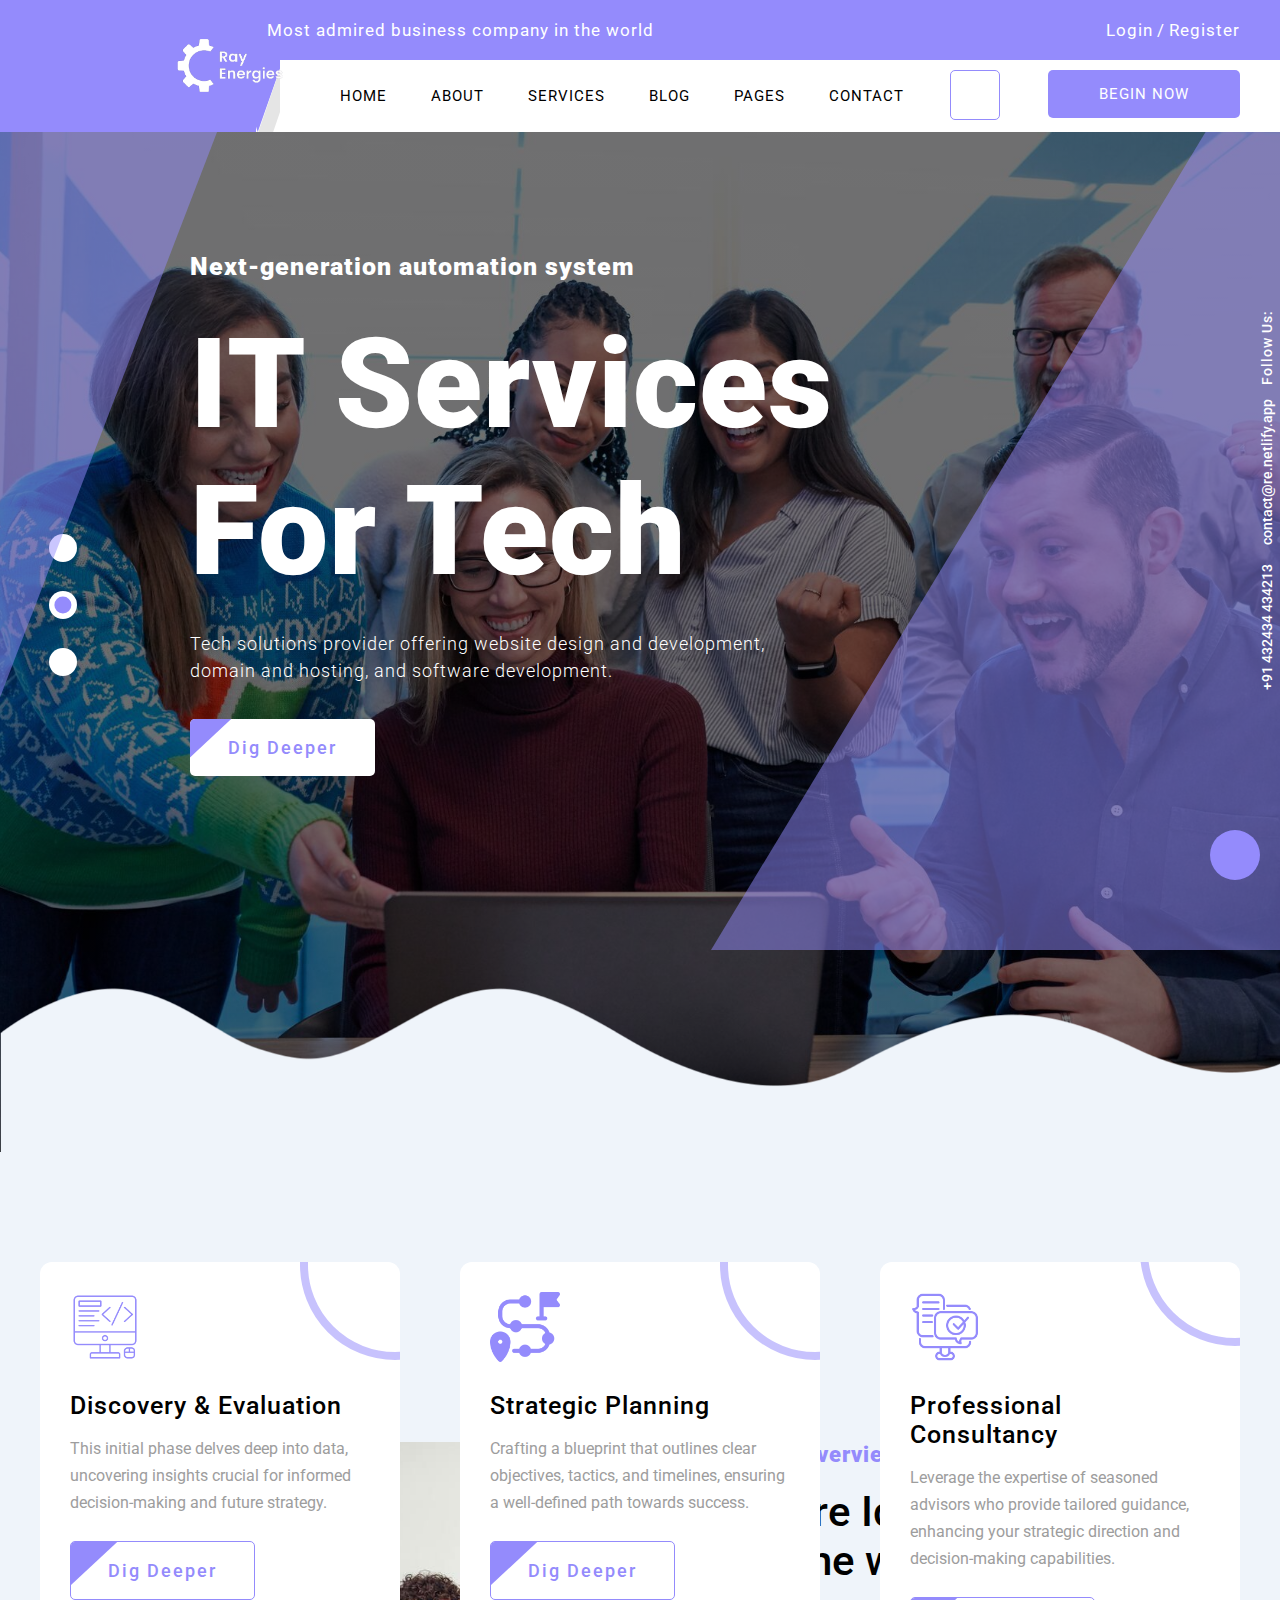
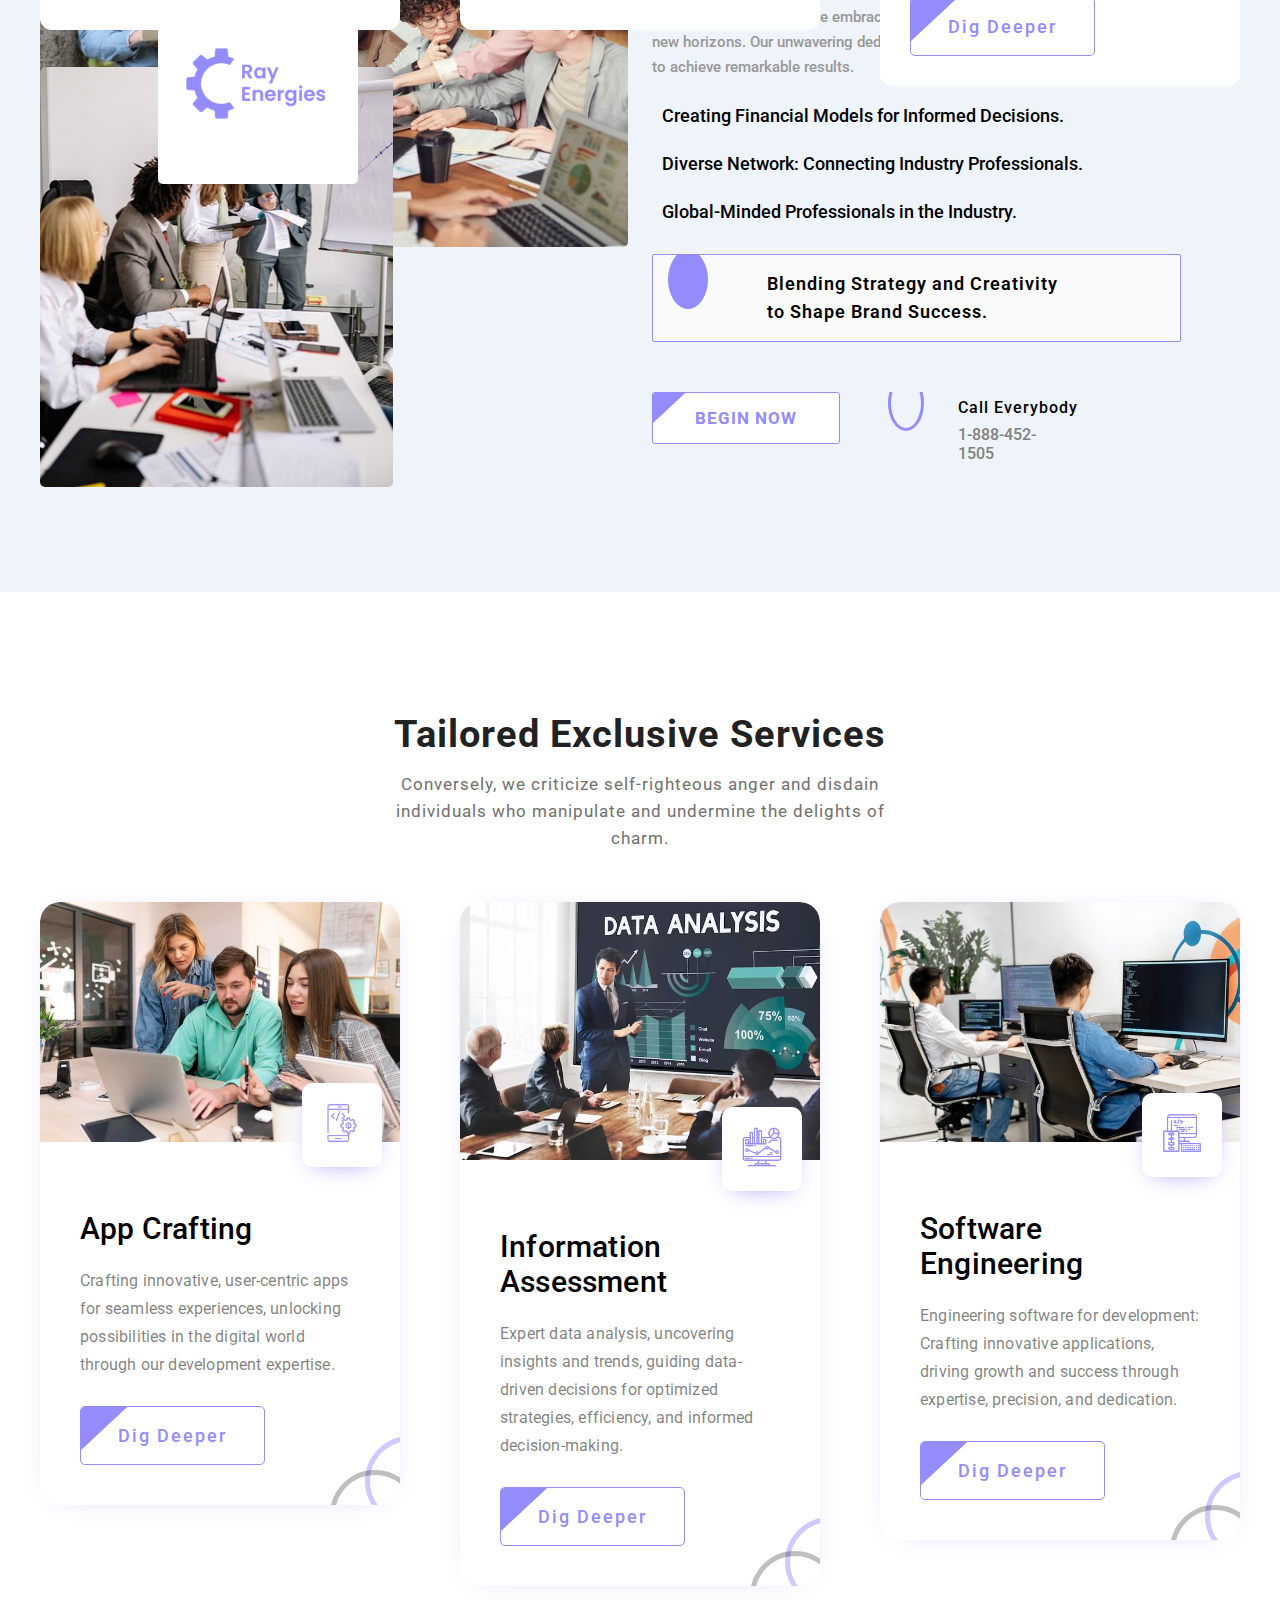
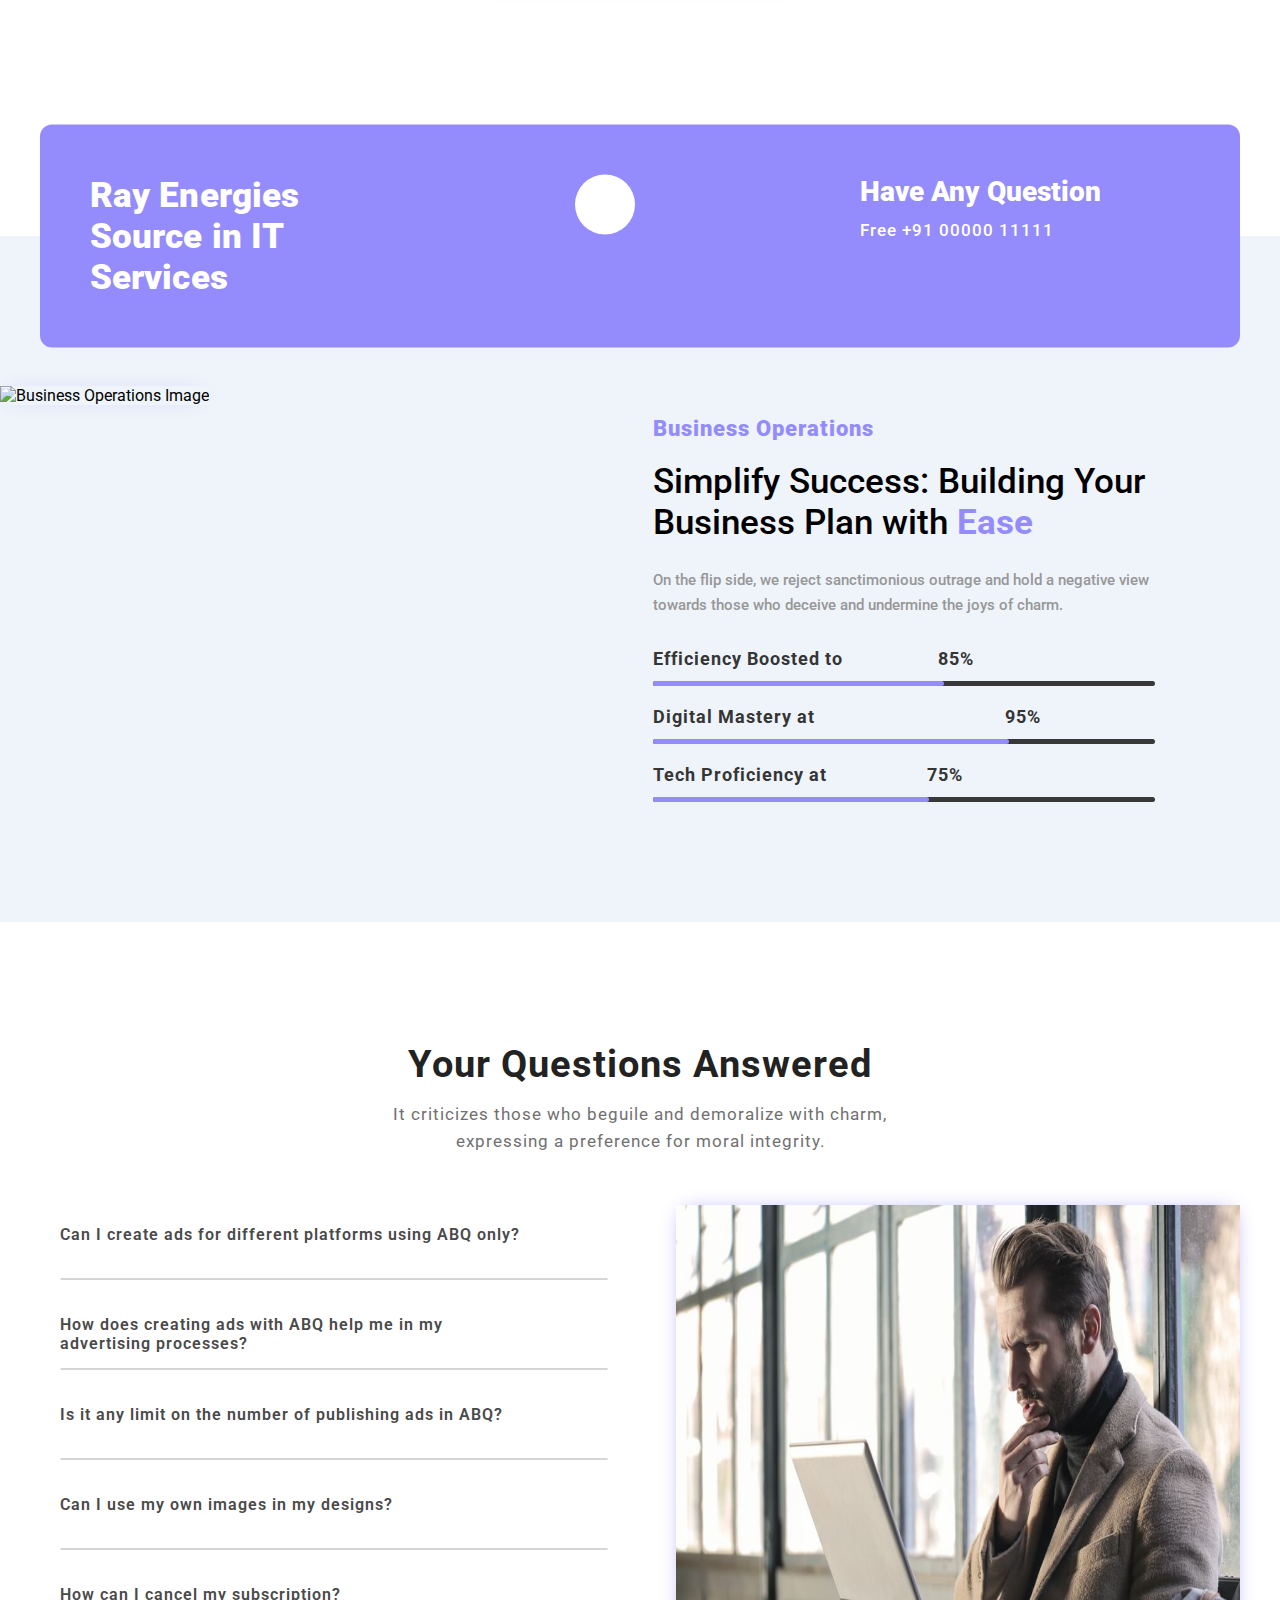
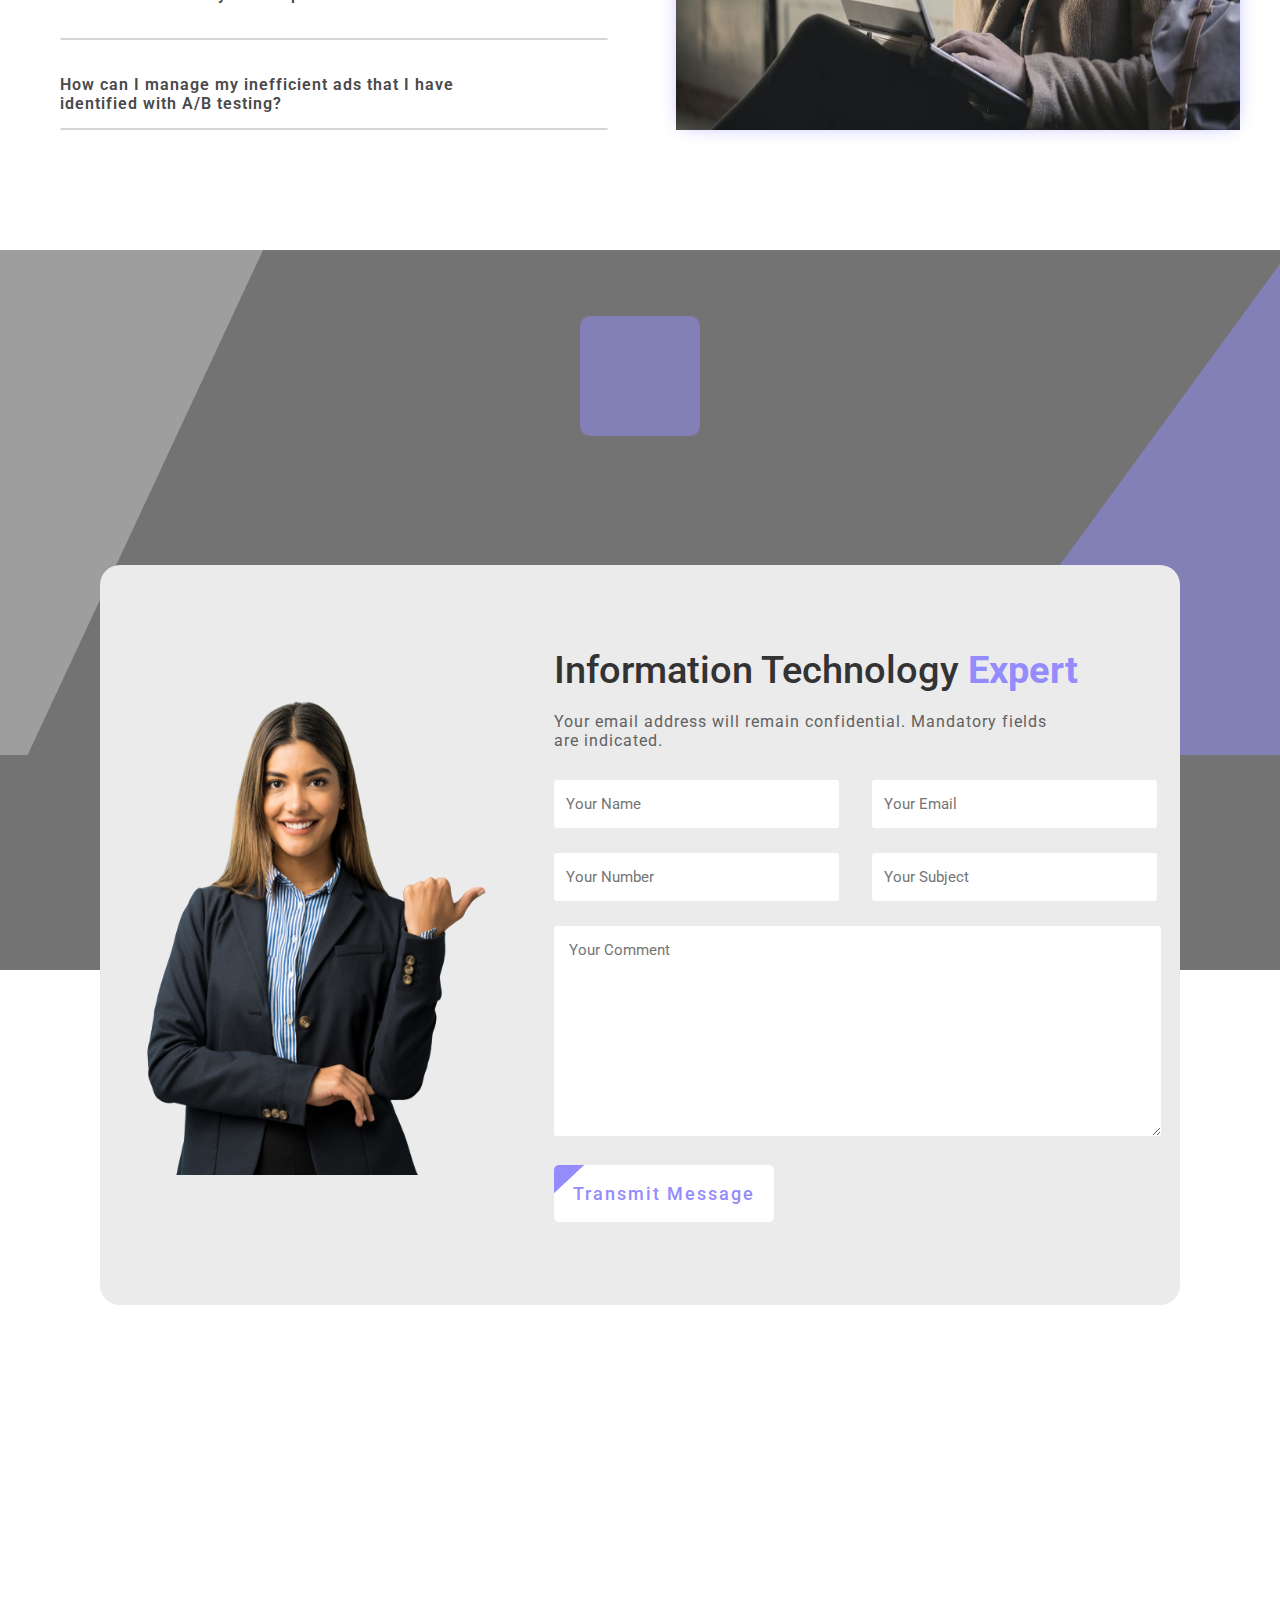
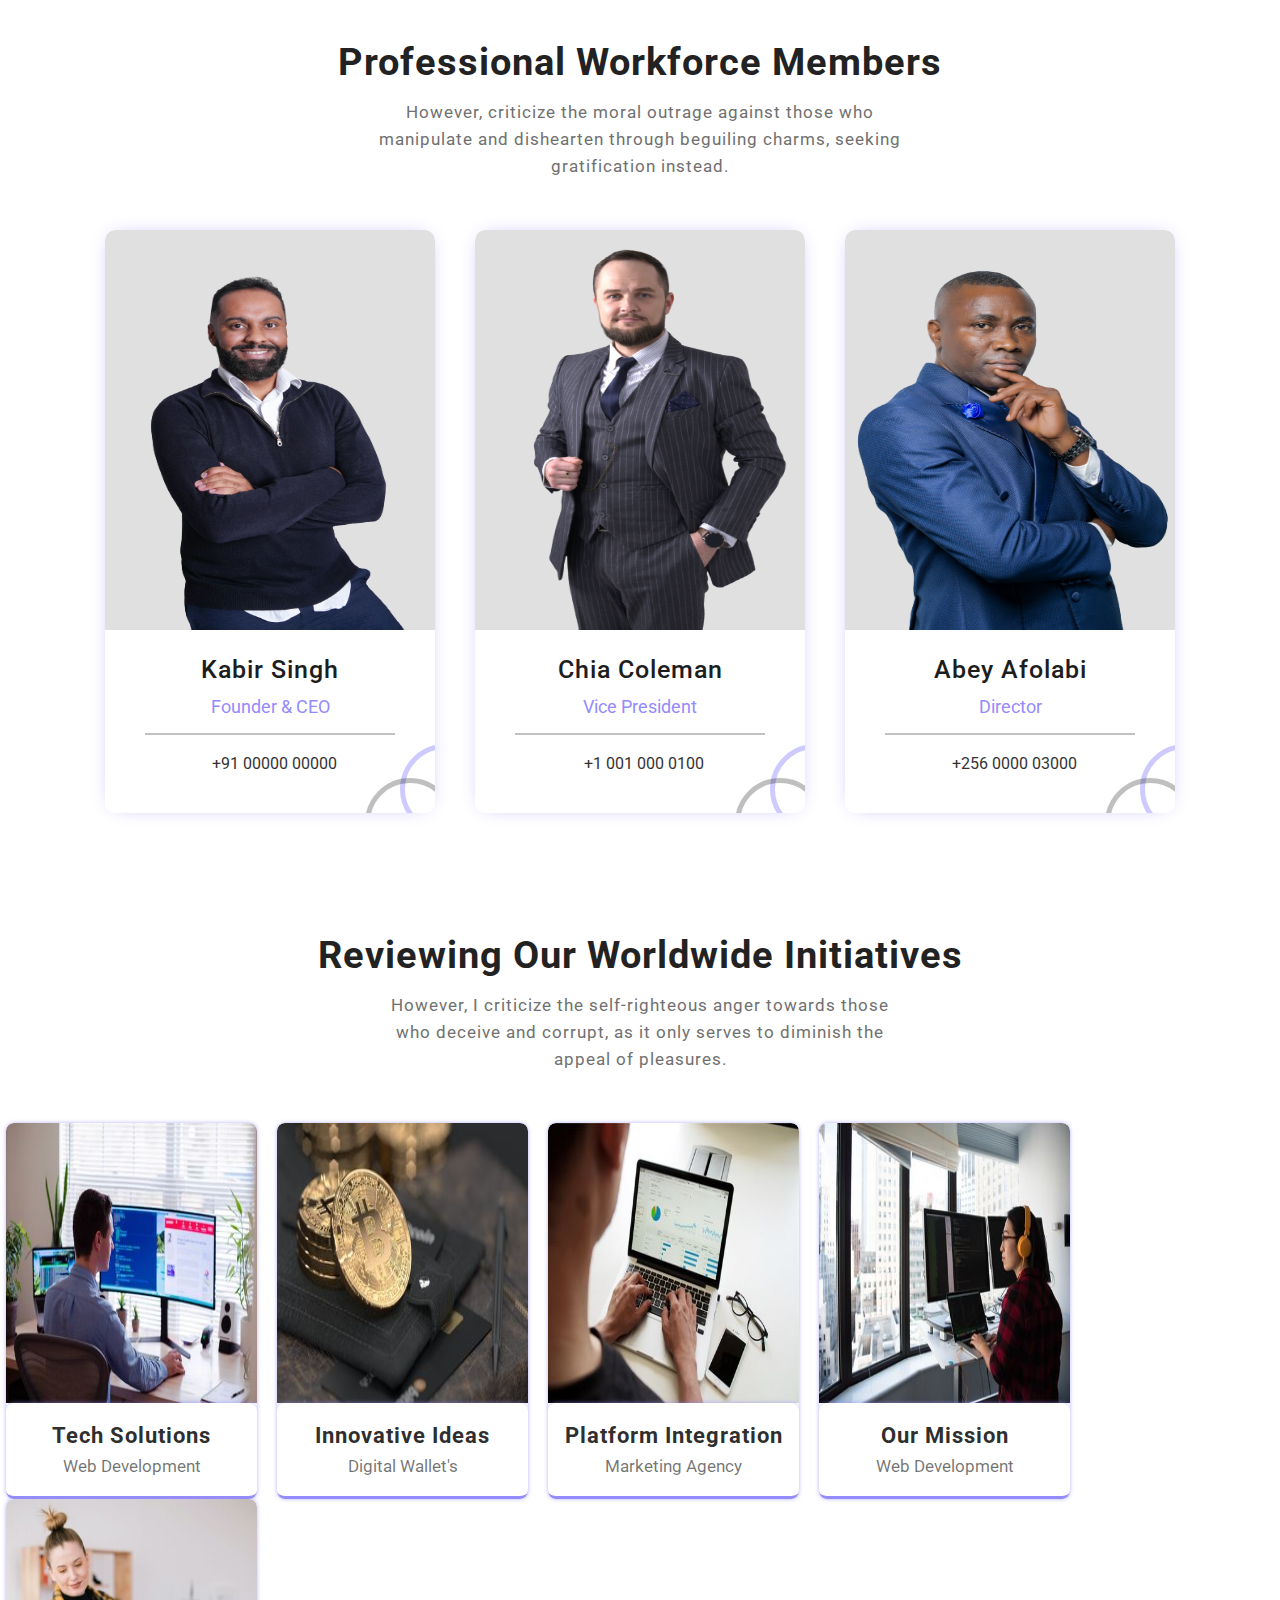
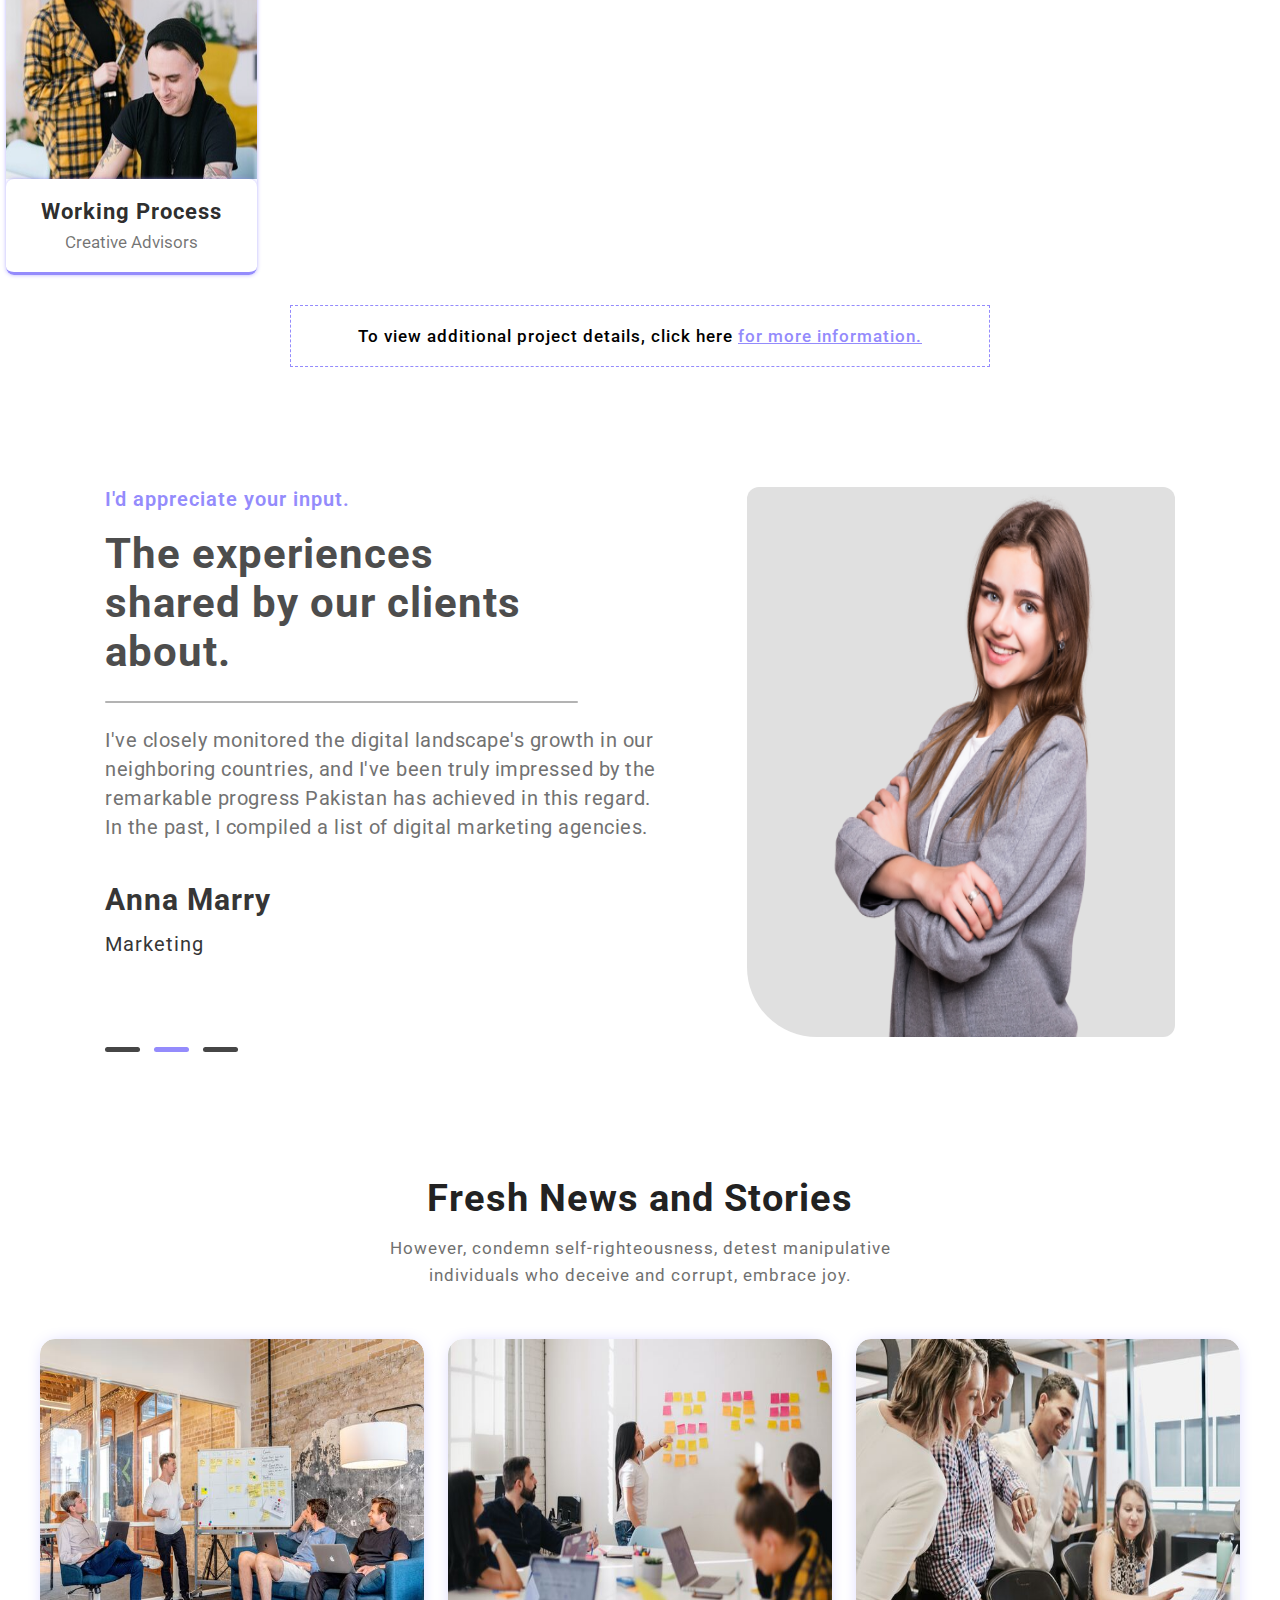
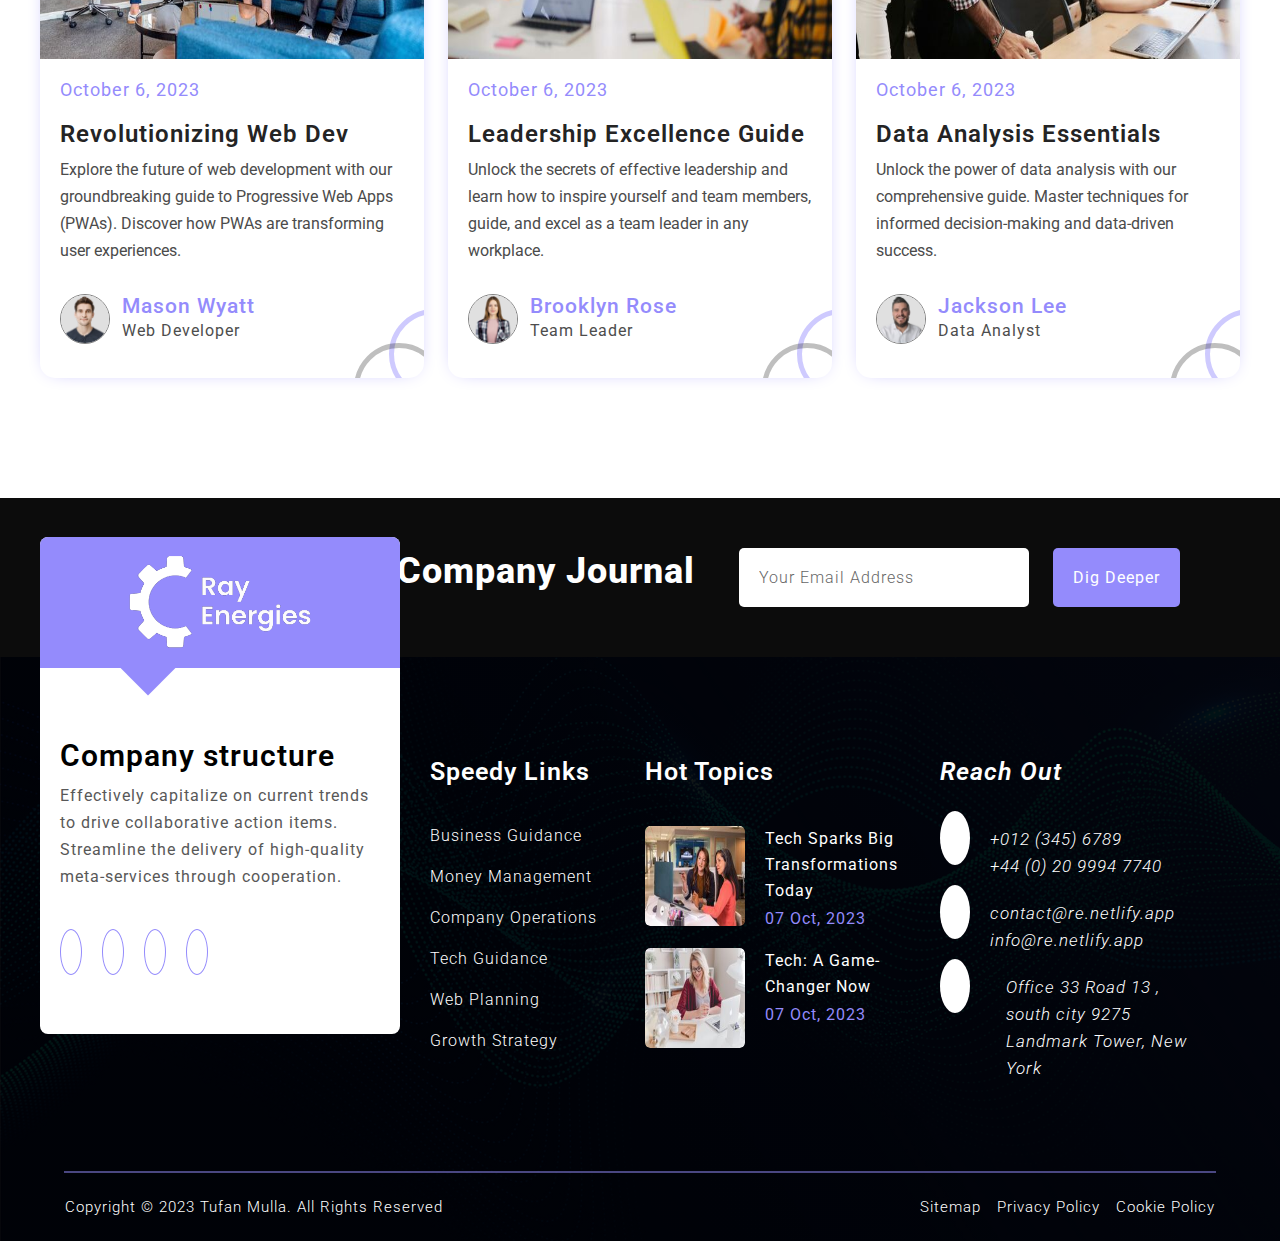
==== index.html @ 677760af "completed responsive design of min992px to maxwidth1250px section four but need some modify" ====
<!DOCTYPE html>
<html lang="en">
  <head>
    <meta chartset="UTF-8" />
    <meta name="viewport" content="width=device-width, initial-scale=1.0" />

    <link
      rel="apple-touch-icon"
      sizes="180x180"
      href="./favicon_io/apple-touch-icon.png"
    />
    <link
      rel="icon"
      type="image/png"
      sizes="32x32"
      href="./favicon_io/favicon-32x32.png"
    />
    <link
      rel="icon"
      type="image/png"
      sizes="16x16"
      href="./favicon_io/favicon-16x16.png"
    />
    <link
      rel="shortct icon"
      type="image/x-icon"
      href="./favicon_io/favicon.ico"
    />
    <link rel="manifest" href="./favicon_io/site.webmanifest" />

    <link rel="stylesheet" href="./css/styles.css" />
    <link rel="stylesheet" href="./css/r_992pxTo1250px.css" />
    <link rel="stylesheet" href="./css/min769pxToMax991px.css" />
    <link rel="stylesheet" href="./css/min600pxToMax768px.css" />
    <link rel="stylesheet" href="./css/r_max_599px.css" />
    <title>Ray Energies: Most admired business company in the world</title>
  </head>
  <body>
    <!-- =============================================================================== -->
    <!-- Header starts here -->
    <header id="header">
      <div class="loginRegisterMainContainer">
        <div class="container">
          <div class="headerBarText">
            <article>
              <span>Most admired business company in the world</span>
            </article>
          </div>
          <div class="loginRegisterDivison">
            <i class="fa-solid fa-right-to-bracket"></i>
            <div class="loginRegister">
              <a href="./html/loginRegisterForm.html" id="login">Login</a>
              <span>/</span>
              <a href="./html/loginRegisterForm.html" id="register">Register</a>
            </div>
          </div>
        </div>
      </div>
      <div class="navContainer">
        <div class="container">
          <div class="navLeftContent">
            <div class="logo">
              <img
                src="./images/logoImg/rayEnergiesLogo.png"
                alt="Ray Energies Logo"
              />
            </div>
            <div class="styelOfnavLeftContent">
              <div class="styleOfNavshadow"></div>
            </div>
          </div>
          <div class="navRightContent">
            <nav>
              <ul>
                <li>
                  <a href="#">Home</a>
                  <ul class="moreHome">
                    <li><a href="#">Home 1</a></li>
                    <li><a href="#">Home 2</a></li>
                    <li><a href="#">Home 3</a></li>
                  </ul>
                </li>
                <li><a href="#about">About</a></li>
                <li><a href="#services">Services</a></li>
                <li><a href="#blog">Blog</a></li>
                <li>
                  <a href="#pages">Pages</a>
                  <ul class="morePages">
                    <li><a href="#">Service Details</a></li>
                    <li><a href="#">Blog Details</a></li>
                    <li><a href="#">Team</a></li>
                    <li><a href="#">Team Details</a></li>
                    <li><a href="#">Portfolio</a></li>
                    <li><a href="#">Porfolio Details</a></li>
                    <li><a href="#">Faqs</a></li>
                    <li><a href="#">Price</a></li>
                  </ul>
                </li>
                <li><a href="#contact">Contact</a></li>
              </ul>
            </nav>
            <div class="searchDivision">
              <div class="search">
                <i class="fa-solid fa-magnifying-glass"></i>
              </div>
              <div class="searchField">
                <input type="search" placeholder="Search Here" />
              </div>
            </div>
            <div class="getStartedButton">
              <button>Begin Now</button>
            </div>
            <div class="mobileMenu">
              <i class="fa-solid fa-bars"></i>
              <i class="fa-solid fa-xmark"></i>
              <div class="mobileMenuNav">
                <ul>
                  <li>
                    <a href="#">Home</a>
                    <ul class="moreHomeMobileNav">
                      <li><a href="#">Home 1</a></li>
                      <li><a href="#">Home 2</a></li>
                      <li><a href="#">Home 3</a></li>
                    </ul>
                  </li>
                  <li><a href="#about">About</a></li>
                  <li><a href="#services">Services</a></li>
                  <li><a href="#blog">Blog</a></li>
                  <li>
                    <a href="#">Page</a>
                    <ul class="morePagesMobileNav">
                      <li><a href="#">Service Details</a></li>
                      <li><a href="#">Blog Details</a></li>
                      <li><a href="#">Team</a></li>
                      <li><a href="#">Team Details</a></li>
                      <li><a href="#">Portfolio</a></li>
                      <li><a href="#">Porfolio Details</a></li>
                      <li><a href="#">Faqs</a></li>
                      <li><a href="#">Price</a></li>
                    </ul>
                  </li>
                  <li><a href="#contact">Contact</a></li>
                </ul>
              </div>
            </div>
          </div>
        </div>
      </div>
    </header>
    <!-- Header ends -->
    <!-- =============================================================================== -->

    <!-- =============================================================================== -->
    <!-- main are starts here -->
    <!-- section one starts here -->
    <section class="sectionOne">
      <div class="container">
        <div class="sectionOneContentContainer">
          <article>
            <b>Next-generation automation system</b>
            <h1>
              IT Services <br />
              For Tech
            </h1>
            <p>
              Tech solutions provider offering website design and development,
              domain and hosting, and software development.
            </p>
          </article>
          <div class="readMoreButton">
            <button>Dig Deeper</button>
          </div>
        </div>
      </div>

      <!-- left sidebar slider pointer starts here -->
      <div class="sliderPointer">
        <div class="pointOne"></div>
        <div class="pointOne"></div>
        <div class="pointOne"></div>
      </div>
      <!-- left sidebar slider pointer ends -->

      <!-- sidbar contact info are starts -->
      <div class="sidbarContactInfo">
        <div class="mobile">
          <i class="fa-solid fa-phone"></i>
          <a href="tel:+91 432434 434213">+91 432434 434213</a>
        </div>
        <div class="email">
          <i class="fa-solid fa-envelope"></i>
          <a href="mailto:contact@re.netlify.app">contact@re.netlify.app</a>
        </div>
        <div class="social">
          <span>Follow Us:</span>
          <a href="#"> <i class="fa-brands fa-facebook"></i></a>
          <a href="#"> <i class="fa-brands fa-linkedin"></i> </a>
          <a href="#"> <i class="fa-brands fa-x-twitter"></i> </a>
          <a href="#"> <i class="fa-brands fa-instagram"></i> </a>
        </div>
      </div>
      <!-- sidbar contact info ends -->

      <!-- shape -->
      <div class="leftShape"></div>
      <div class="rightShape"></div>
      <!-- shape -->
      <!-- curve overlay -->
      <div class="curveOverlay">
        <img
          src="./images/sectionOne/curveOverlay.png"
          alt="Curve Overlay for good looking"
        />
      </div>
      <!-- curve overlay -->
    </section>
    <!-- section one ends here -->
    <!-- ================================================================================= -->

    <!-- ================================================================================= -->
    <!-- section two are starts here -->
    <section class="sectionTwo">
      <div class="container">
        <div class="sectionTwoBoxContainer">
          <div class="sectionTwoBox">
            <div class="sectionTwoBoxImg">
              <img
                src="./images/sectionTwo/programmming.png"
                alt="Discovery & Evaluation Image"
              />
            </div>
            <div class="secitonTwoBoxContent">
              <article>
                <h2>Discovery & Evaluation</h2>
                <p>
                  This initial phase delves deep into data, uncovering insights
                  crucial for informed decision-making and future strategy.
                </p>
              </article>
            </div>
            <div class="sectionTwoBoxButton">
              <button>Dig Deeper</button>
            </div>
            <div class="ringShape"></div>
          </div>
          <div class="sectionTwoBox">
            <div class="sectionTwoBoxImg">
              <img
                src="./images/sectionTwo/business-plan.png"
                alt="Strategic Planning Image"
              />
            </div>
            <div class="secitonTwoBoxContent">
              <article>
                <h2>Strategic Planning</h2>
                <p>
                  Crafting a blueprint that outlines clear objectives, tactics,
                  and timelines, ensuring a well-defined path towards success.
                </p>
              </article>
            </div>
            <div class="sectionTwoBoxButton">
              <button>Dig Deeper</button>
            </div>
            <div class="ringShape"></div>
          </div>
          <div class="sectionTwoBox">
            <div class="sectionTwoBoxImg">
              <img
                src="./images/sectionTwo/consultation.png"
                alt="Professional Consultancy Image"
              />
            </div>
            <div class="secitonTwoBoxContent">
              <article>
                <h2>Professional Consultancy</h2>
                <p>
                  Leverage the expertise of seasoned advisors who provide
                  tailored guidance, enhancing your strategic direction and
                  decision-making capabilities.
                </p>
              </article>
            </div>
            <div class="sectionTwoBoxButton">
              <button>Dig Deeper</button>
            </div>
            <div class="ringShape"></div>
          </div>
        </div>
      </div>
    </section>
    <!-- section two are ends here -->
    <!-- ================================================================================= -->

    <!-- ================================================================================= -->
    <!-- section Three starts  -->
    <section id="about" class="sectionThree">
      <div class="container">
        <div class="section3LeftContent">
          <div class="section3LeftContentContainer">
            <div class="twoImage">
              <img
                src="./images/sectionThree/sectionThreeImg1.png"
                alt="About The Company left content Image 1"
              />
              <img
                src="./images/sectionThree/sectionThreeImg2.png"
                alt="About Company The left content Image 2"
              />
            </div>
            <div class="one1Image">
              <img
                src="./images/sectionThree/sectionThreeImg3.png"
                alt="About Company The left content Image 3"
              />
            </div>
            <div class="one2Image">
              <img
                src="./images/sectionThree/sectionThreeImg4.png"
                alt="About Company The left content Image 4"
              />
            </div>
          </div>
        </div>
        <div class="section3RightContent">
          <div class="section3RightContentContainer">
            <article>
              <h2>Our Company Overview</h2>
              <p class="sectionThreeP1">
                We Ensure Ideas Reach the Finish Line with <b>Precision</b>
              </p>
              <p class="sectionThreeP2">
                Striving for excellence, we embrace innovation and precision to
                unlock new horizons. Our unwavering dedication to quality and
                creativity drives us to achieve remarkable results.
              </p>
            </article>
            <ul>
              <li>
                <i class="fa-regular fa-square-check"></i>
                <strong>
                  Creating Financial Models for Informed Decisions.
                </strong>
              </li>
              <li>
                <i class="fa-regular fa-square-check"></i>
                <strong>
                  Diverse Network: Connecting Industry Professionals.
                </strong>
              </li>
              <li>
                <i class="fa-regular fa-square-check"></i>
                <strong> Global-Minded Professionals in the Industry. </strong>
              </li>
            </ul>
            <div class="knowledgeBox">
              <div class="knowledgeBoxLeftContent">
                <i class="fa-regular fa-lightbulb"></i>
              </div>
              <div class="knowledgeBoxRightContent">
                <b>Blending Strategy and Creativity to Shape Brand Success. </b>
              </div>
            </div>
            <div class="getButtonAndCallButton">
              <div class="getStartedButton2">
                <button>Begin Now</button>
              </div>
              <div class="callButtonDivision">
                <div class="callButton">
                  <i class="fa-solid fa-phone"></i>
                </div>
                <div class="callButtonDetails">
                  <span> Call Everybody </span>
                  <a href="tel:1-888-452-1505">1-888-452-1505 </a>
                </div>
              </div>
            </div>
          </div>
        </div>
      </div>
    </section>
    <!-- section Three ends-->
    <!-- ================================================================================= -->

    <!-- ================================================================================= -->
    <!-- section Four are Starts here -->
    <section id="services" class="sectionFour">
      <div class="container">
        <div class="titleDiv">
          <article>
            <h2>Tailored Exclusive Services</h2>
            <p>
              Conversely, we criticize self-righteous anger and disdain
              individuals who manipulate and undermine the delights of charm.
            </p>
          </article>
        </div>
        <div class="serivceBoxContainer">
          <div class="serivceBox">
            <div class="imgBox">
              <img
                src="./images/sectionFour/sectionFourBoxImg1.png"
                alt="App Development Group Image"
              />
            </div>
            <div class="logoOfServiceBox">
              <img
                src="./images/sectionFour/logoOfServiceBox/appDevelopment.png"
                alt="App Development Image"
              />
            </div>
            <article>
              <h2>App Crafting</h2>
              <p>
                Crafting innovative, user-centric apps for seamless experiences,
                unlocking possibilities in the digital world through our
                development expertise.
              </p>
              <div class="sectionFourBoxButton">
                <button>Dig Deeper</button>
              </div>
            </article>
          </div>
          <div class="serivceBox">
            <div class="imgBox">
              <img
                src="./images/sectionFour/sectionFourBoxImg2.png"
                alt="Data Analysis Group Image"
              />
            </div>
            <div class="logoOfServiceBox">
              <img
                src="./images/sectionFour/logoOfServiceBox/dataAnalysis.png"
                alt="Data Analysis Image"
              />
            </div>
            <article>
              <h2>Information Assessment</h2>
              <p>
                Expert data analysis, uncovering insights and trends, guiding
                data-driven decisions for optimized strategies, efficiency, and
                informed decision-making.
              </p>
              <div class="sectionFourBoxButton">
                <button>Dig Deeper</button>
              </div>
            </article>
          </div>
          <div class="serivceBox">
            <div class="imgBox">
              <img
                src="./images/sectionFour/sectionFourBoxImg3.png"
                alt="Software Development Group Image"
              />
            </div>
            <div class="logoOfServiceBox">
              <img
                src="./images/sectionFour/logoOfServiceBox/softwareDevelopment.png"
                alt="Software Development Image"
              />
            </div>
            <article>
              <h2>Software Engineering</h2>
              <p>
                Engineering software for development: Crafting innovative
                applications, driving growth and success through expertise,
                precision, and dedication.
              </p>
              <div class="sectionFourBoxButton">
                <button>Dig Deeper</button>
              </div>
            </article>
          </div>
        </div>
      </div>
    </section>
    <!-- section Four ends -->
    <!-- ================================================================================= -->

    <!-- ================================================================================= -->
    <!-- section Five are starts  -->
    <section class="sectionFive">
      <div class="sectionFiveLeftContent">
        <div class="sectionFiveLeftContentImage">
          <img
            src="./images/sectionFive/sectionFiveBoxImg1.png"
            alt="Business Operations Image"
          />
        </div>
      </div>
      <div class="sectionFiveRightContent">
        <div class="sectionFiveRightContentContainer">
          <article>
            <h2>Business Operations</h2>
            <p class="sectionFiveP1">
              Simplify Success: Building Your Business Plan with <b>Ease</b>
            </p>
            <p class="sectionFiveP2">
              On the flip side, we reject sanctimonious outrage and hold a
              negative view towards those who deceive and undermine the joys of
              charm.
            </p>
          </article>
          <div class="progressContaienr">
            <div class="progressContent1">
              <span id="mastery">Efficiency Boosted to</span>
              <span id="percentage">85%</span>
            </div>
            <div class="progress1"></div>
            <div class="progressContent2">
              <span id="mastery">Digital Mastery at</span>
              <span id="percentage">95%</span>
            </div>
            <div class="progress2"></div>
            <div class="progressContent3">
              <span id="mastery">Tech Proficiency at</span>
              <span id="percentage">75%</span>
            </div>
            <div class="progress3"></div>
          </div>
        </div>
      </div>
      <!-- question Box starts here -->
      <div class="questionBox">
        <div class="container">
          <div class="questionBoxContaiainer">
            <div class="questionBoxContent1">
              <h2>Ray Energies Source in IT Services</h2>
            </div>
            <div class="questionBoxContent2">
              <i class="fa-regular fa-comments"></i>
            </div>
            <div class="questionBoxContent3">
              <b>Have Any Question</b>
              <span>Free +91 00000 11111</span>
            </div>
          </div>
        </div>
      </div>
      <!-- question Box ends -->
    </section>
    <!-- section Five ends -->
    <!-- ================================================================================= -->

    <!-- ================================================================================= -->
    <!-- section six are starts here -->
    <section class="sectionSix">
      <div class="container">
        <div class="titleDiv">
          <article>
            <h2>Your Questions Answered</h2>
            <p>
              It criticizes those who beguile and demoralize with charm,
              expressing a preference for moral integrity.
            </p>
          </article>
        </div>
        <div class="sectionSixMainContent">
          <div class="sectionSixLeftContent">
            <div class="frequentlyAskedQuestion">
              <ul>
                <li>
                  <span
                    >Can I create ads for different platforms using ABQ
                    only?</span
                  >
                  <i class="fa-solid fa-circle-plus"></i>
                  <i class="fa-solid fa-circle-minus"></i>
                  <p>
                    No, you cannot create ads for different platforms using
                    "ABQ" alone. To create ads, you typically need
                    platform-specific tools and formats tailored to each
                    platform's requirements and audience.
                  </p>
                </li>
                <li>
                  <span>
                    How does creating ads with ABQ help me in my advertising
                    processes?</span
                  >
                  <i class="fa-solid fa-circle-plus"></i>
                  <i class="fa-solid fa-circle-minus"></i>
                  <p>
                    Creating ads with ABQ (Adaptive Behavioral Quantification)
                    can enhance your advertising processes by optimizing ad
                    content and targeting through AI-driven insights, increasing
                    ad performance and ROI.
                  </p>
                </li>
                <li>
                  <span
                    >Is it any limit on the number of publishing ads in
                    ABQ?</span
                  >
                  <i class="fa-solid fa-circle-plus"></i>
                  <i class="fa-solid fa-circle-minus"></i>
                  <p>
                    There may be limitations on the number of ads you can
                    publish in ABQ depending on your subscription or licensing
                    terms. It's essential to check the specific terms and
                    conditions of your ABQ usage for any restrictions.
                  </p>
                </li>
                <li>
                  <span>Can I use my own images in my designs?</span
                  ><i class="fa-solid fa-circle-plus"></i>
                  <i class="fa-solid fa-circle-minus"></i>
                  <p>
                    Yes, you can typically use your own images in your designs
                    when using ABQ, as long as the platform or tool supports
                    image uploads and complies with copyright and usage rights.
                    Always ensure you have the necessary permissions for any
                    images you use.
                  </p>
                </li>
                <li>
                  <span>How can I cancel my subscription?</span>
                  <i class="fa-solid fa-circle-plus"></i>
                  <i class="fa-solid fa-circle-minus"></i>
                  <p>
                    To cancel your subscription, you should follow the
                    cancellation process provided by the service or platform
                    through which you subscribed to ABQ. This process may vary
                    depending on the provider, but typically involves logging
                    into your account, navigating to the subscription settings,
                    and selecting the option to cancel or unsubscribe. Be sure
                    to review the cancellation terms and any applicable refund
                    policies before proceeding.
                  </p>
                </li>
                <li>
                  <span
                    >How can I manage my inefficient ads that I have identified
                    with A/B testing?</span
                  >
                  <i class="fa-solid fa-circle-plus"></i>
                  <i class="fa-solid fa-circle-minus"></i>
                  <div class="abTestingSteps">
                    <p>
                      To manage inefficient ads identified through A/B testing,
                      follow these steps:
                    </p>
                    <p>
                      <span>1. </span> <b>Analyze Data: </b> Review the A/B test
                      results to identify which ads are underperforming in terms
                      of your chosen metrics (e.g., click-through rate,
                      conversion rate, ROI).
                    </p>
                    <p>
                      <span>2. </span><b>Pause or Stop: </b> Temporarily pause
                      or stop the inefficient ads within your advertising
                      platform. This prevents them from being displayed to the
                      audience while you make improvements.
                    </p>
                    <p>
                      <span>3. </span> <b>Identify Issues: </b>
                      Identify the specific issues contributing to the ad's
                      inefficiency. Is it the ad copy, visuals, targeting, or
                      landing page?
                    </p>
                    <p>
                      <span>4. </span> <b>Adjust Elements:</b> Make targeted
                      changes to the problematic elements. This could involve
                      rewriting the ad copy, improving the design, refining the
                      targeting criteria, or optimizing the landing page.
                    </p>
                    <p>
                      <span>5. </span> <b>Implement Changes: </b> Update the ads
                      with the improvements you've made. Ensure they adhere to
                      best practices and align with your campaign goals.
                    </p>
                    <p>
                      <span>6. </span> <b>Restart Testing: </b> After
                      implementing changes, restart A/B testing to measure the
                      effectiveness of your adjustments. Monitor the performance
                      closely.
                    </p>
                    <p>
                      <span>7. </span> <b>Iterate: </b> Continue to refine and
                      iterate on your ads based on ongoing A/B test results.
                      Make data-driven decisions to improve efficiency over
                      time.
                    </p>
                    <p>
                      <span>8. </span> <b>Budget Allocation:</b>
                      Allocate more budget to the ads that perform well and have
                      a positive impact on your campaign goals.
                    </p>
                    <p>
                      <span>9. </span> <b>Regular Monitoring: </b> Keep a
                      watchful eye on your ads' performance and make adjustments
                      as needed to maintain efficiency.
                    </p>
                    <p>
                      Remember that A/B testing is an ongoing process, and
                      optimizing ads is an iterative journey. By consistently
                      monitoring and refining your ad campaigns, you can
                      maximize their efficiency and effectiveness.
                    </p>
                  </div>
                </li>
              </ul>
            </div>
          </div>
          <div class="sectionSixRightContent">
            <div class="frequentlyAskedQuestionPicture">
              <img
                src="./images/sectionSix/frequentlyAskedImage.jpg"
                alt="Frequently Asked Questions Pictures"
              />
            </div>
          </div>
        </div>
      </div>
    </section>
    <!-- section six ends -->
    <!-- ================================================================================= -->

    <!-- ================================================================================= -->
    <!-- section Seven are starts-->
    <section class="sectionSeven">
      <div class="sectionSevenContent">
        <div class="videoPlayButtonContainer">
          <div class="videoPlayButton">
            <div class="playButton">
              <i class="fa-solid fa-play"></i>
              <i class="fa-solid fa-pause"></i>
            </div>
          </div>
          <video
            autoplay
            loop
            muted
            poster="./images/sectionSeven/sectionSevenBackgroundImg.jpg"
          >
            <source
              src="./videos/sectionSeven/sectionSevenBackgroundVideo.mp4"
              type="video/mp4"
            />
          </video>
        </div>
        <div class="leftShape"></div>
        <div class="rightShape"></div>
      </div>

      <!-- ================================================================================= -->
      <!-- section Eight are starts here -->
      <section class="sectionEight">
        <div class="container">
          <div class="sectionEightContentContainer">
            <div class="sectionEightLeftContent">
              <div class="leftContentImg">
                <img
                  src="./images/sectionEight/sectionEightLeftImgPic.jpg"
                  alt="Registration Signal Image"
                />
              </div>
            </div>
            <div class="sectionEightRightContent">
              <div class="eightRightContentContainer">
                <article>
                  <h3>Information Technology <b>Expert</b></h3>
                  <span
                    >Your email address will remain confidential. Mandatory
                    fields are indicated.</span
                  >
                </article>
                <div class="messageField">
                  <form onclick="event.preventDefault()">
                    <div class="nameAndEmail">
                      <input
                        type="text"
                        id="messageFieldName"
                        name="messageFieldName"
                        placeholder="Your Name"
                        required
                      />
                      <input
                        type="email"
                        id="messageFieldEmail"
                        name="messageFieldEmail"
                        placeholder="Your Email"
                        required
                      />
                    </div>
                    <div class="numberAndSubject">
                      <input
                        type="number"
                        id="messageFieldNumber"
                        name="messageFieldNumber"
                        placeholder="Your Number"
                        required
                      />
                      <input
                        type="text"
                        id="messageFieldSubject"
                        name="messageFieldSubject"
                        placeholder="Your Subject"
                        required
                      />
                    </div>
                    <textarea
                      name="messageFieldComment"
                      id="messageFieldComment"
                      cols="30"
                      rows="10"
                      placeholder="Your Comment"
                      required
                    ></textarea>
                    <div class="messageFieldButton">
                      <button type="submit">Transmit Message</button>
                    </div>
                  </form>
                </div>
              </div>
            </div>
          </div>
        </div>
      </section>
      <!-- section Eight ends -->
      <!-- ================================================================================= -->
    </section>
    <!-- section Seven ends -->
    <!-- ================================================================================= -->

    <!-- ================================================================================= -->
    <!-- section Nine are starts -->
    <section class="sectionNine">
      <div class="container">
        <div class="titleDiv">
          <article>
            <h2>Professional Workforce Members</h2>
            <p>
              However, criticize the moral outrage against those who manipulate
              and dishearten through beguiling charms, seeking gratification
              instead.
            </p>
          </article>
        </div>
        <div class="sectionNineContent">
          <div class="sectionNineBox">
            <div class="sectionNineImgBox">
              <img
                src="./images/sectionNine/sectionNineProfileImg1.jpg"
                alt="Founder Image"
              />
              <div class="profileOfMembers">
                <ul>
                  <li>
                    <a href="#"><i class="fa-brands fa-facebook"></i></a>
                    <span class="profileSocialTooltip">Facebook</span>
                  </li>
                  <li>
                    <a href="#"><i class="fa-brands fa-x-twitter"></i></a>
                    <span class="profileSocialTooltip">X / Twitter</span>
                  </li>
                  <li>
                    <a href="#"><i class="fa-brands fa-instagram"></i></a>
                    <span class="profileSocialTooltip">Instagram</span>
                  </li>
                  <li>
                    <a href="#"><i class="fa-brands fa-linkedin"></i></a>
                    <span class="profileSocialTooltip">LinkedIn</span>
                  </li>
                </ul>
              </div>
            </div>
            <article>
              <h2>Kabir Singh</h2>
              <h3>Founder & CEO</h3>
            </article>
            <div class="contact">
              <i class="fa-solid fa-phone"></i>
              <a href="tel:+91 00000 00000"> +91 00000 00000</a>
            </div>
          </div>
          <div class="sectionNineBox">
            <div class="sectionNineImgBox">
              <img
                src="./images/sectionNine/sectionNineProfileImg2.jpg"
                alt="Vice President Image"
              />
              <div class="profileOfMembers">
                <ul>
                  <li>
                    <a href="#"><i class="fa-brands fa-facebook"></i></a>
                    <span class="profileSocialTooltip">Facebook</span>
                  </li>
                  <li>
                    <a href="#"><i class="fa-brands fa-x-twitter"></i></a>
                    <span class="profileSocialTooltip">X / Twitter</span>
                  </li>
                  <li>
                    <a href="#"><i class="fa-brands fa-instagram"></i></a>
                    <span class="profileSocialTooltip">Instagram</span>
                  </li>
                  <li>
                    <a href="#"><i class="fa-brands fa-linkedin"></i></a>
                    <span class="profileSocialTooltip">LinkedIn</span>
                  </li>
                </ul>
              </div>
            </div>
            <article>
              <h2>Chia Coleman</h2>
              <h3>Vice President</h3>
            </article>
            <div class="contact">
              <i class="fa-solid fa-phone"></i>
              <a href="tel:+1 001 000 0100">+1 001 000 0100</a>
            </div>
          </div>
          <div class="sectionNineBox">
            <div class="sectionNineImgBox">
              <img
                src="./images/sectionNine/sectionNineProfileImg3.jpg"
                alt="Director Image"
              />
              <div class="profileOfMembers">
                <ul>
                  <li>
                    <a href="#"><i class="fa-brands fa-facebook"></i></a>
                    <span class="profileSocialTooltip">Facebook</span>
                  </li>
                  <li>
                    <a href="#"><i class="fa-brands fa-x-twitter"></i></a>
                    <span class="profileSocialTooltip">X / Twitter</span>
                  </li>
                  <li>
                    <a href="#"><i class="fa-brands fa-instagram"></i></a>
                    <span class="profileSocialTooltip">Instagram</span>
                  </li>
                  <li>
                    <a href="#"><i class="fa-brands fa-linkedin"></i></a>
                    <span class="profileSocialTooltip">LinkedIn</span>
                  </li>
                </ul>
              </div>
            </div>
            <article>
              <h2>Abey Afolabi</h2>
              <h3>Director</h3>
            </article>
            <div class="contact">
              <i class="fa-solid fa-phone"></i>
              <a href="tel:+256 0000 03000">+256 0000 03000</a>
            </div>
          </div>
        </div>
      </div>
    </section>
    <!-- section Nine ends -->
    <!-- ================================================================================= -->

    <!-- ================================================================================= -->
    <!-- section Ten are starts here -->
    <section class="sectionTen">
      <div class="titleDiv">
        <article>
          <h2>Reviewing Our Worldwide Initiatives</h2>
          <p>
            However, I criticize the self-righteous anger towards those who
            deceive and corrupt, as it only serves to diminish the appeal of
            pleasures.
          </p>
        </article>
      </div>
      <div class="sectionTenContent">
        <div class="sectionTenBox">
          <div class="tenBoxImg">
            <img
              src="./images/sectionTen/sectionTenImg1.jpg"
              alt="Tech Solutions Image"
            />
            <div class="sectionTenBoxBall">
              <i class="fa-solid fa-arrows-turn-to-dots"></i>
            </div>
          </div>
          <div class="tenBoxContent">
            <h3>Tech Solutions</h3>
            <strong>Web Development</strong>
          </div>
        </div>
        <div class="sectionTenBox">
          <div class="tenBoxImg">
            <img
              src="./images/sectionTen/sectionTenImg2.jpg"
              alt="Digital Wallets Image"
            />
            <div class="sectionTenBoxBall">
              <i class="fa-solid fa-arrows-turn-to-dots"></i>
            </div>
          </div>
          <div class="tenBoxContent">
            <h3>Innovative Ideas</h3>
            <strong>Digital Wallet's</strong>
          </div>
        </div>
        <div class="sectionTenBox">
          <div class="tenBoxImg">
            <img
              src="./images/sectionTen/sectionTenImg3.jpg"
              alt="Marketing Agency Image"
            />
            <div class="sectionTenBoxBall">
              <i class="fa-solid fa-arrows-turn-to-dots"></i>
            </div>
          </div>
          <div class="tenBoxContent">
            <h3>Platform Integration</h3>
            <strong>Marketing Agency</strong>
          </div>
        </div>
        <div class="sectionTenBox">
          <div class="tenBoxImg">
            <img
              src="./images/sectionTen/sectionTenImg4.jpg"
              alt="Web Development Image"
            />
            <div class="sectionTenBoxBall">
              <i class="fa-solid fa-arrows-turn-to-dots"></i>
            </div>
          </div>
          <div class="tenBoxContent">
            <h3>Our Mission</h3>
            <strong>Web Development</strong>
          </div>
        </div>
        <div class="sectionTenBox">
          <div class="tenBoxImg">
            <img
              src="./images/sectionTen/sectionTenImg5.jpg"
              alt="Creative Advisor Image"
            />
            <div class="sectionTenBoxBall">
              <i class="fa-solid fa-arrows-turn-to-dots"></i>
            </div>
          </div>
          <div class="tenBoxContent">
            <h3>Working Process</h3>
            <strong>Creative Advisors</strong>
          </div>
        </div>
      </div>
      <div class="seeMoreProject">
        <p>
          To view additional project details, click here
          <a href="#">for more information.</a>
        </p>
      </div>
    </section>
    <!-- section Ten ends here -->
    <!-- ================================================================================= -->

    <!-- ================================================================================= -->
    <!-- section Eleven are Starts here -->
    <section class="sectionEleven">
      <div class="container">
        <div class="sectionElevenContentContainer">
          <div class="sectionElevenLeftContent">
            <b>I'd appreciate your input.</b>
            <h2>The experiences shared by our clients about.</h2>
            <p>
              I've closely monitored the digital landscape's growth in our
              neighboring countries, and I've been truly impressed by the
              remarkable progress Pakistan has achieved in this regard. In the
              past, I compiled a list of digital marketing agencies.
            </p>
            <div class="ratings">
              <div class="ratingName">
                <h4>Anna Marry</h4>
                <span>Marketing</span>
              </div>
              <div class="rating">
                <ul>
                  <li><i class="fa-solid fa-star"></i></li>
                  <li><i class="fa-solid fa-star"></i></li>
                  <li><i class="fa-solid fa-star"></i></li>
                  <li><i class="fa-solid fa-star"></i></li>
                  <li><i class="fa-solid fa-star"></i></li>
                </ul>
              </div>
            </div>
          </div>
          <div class="sectionElevenRightContent">
            <div class="sectionElevenRightImg">
              <img
                src="./images/sectionEleven/sectionElevenLeftImg.jpg"
                alt="Client images"
              />
            </div>
          </div>
        </div>
        <div class="threeLine">
          <div class="line"></div>
          <div class="line"></div>
          <div class="line"></div>
        </div>
      </div>
    </section>
    <!-- section Eleven ends here -->
    <!-- ================================================================================= -->

    <!-- ================================================================================= -->
    <!-- section Twelve are starts here -->
    <div id="blog" class="sectionTwelve">
      <div class="container">
        <div class="titleDiv">
          <article>
            <h2>Fresh News and Stories</h2>
            <p>
              However, condemn self-righteousness, detest manipulative
              individuals who deceive and corrupt, embrace joy.
            </p>
          </article>
        </div>
        <div class="sectionTwelveBoxContainer">
          <div class="sectionTwelveBox">
            <div class="sectionTwelveBoxImg">
              <img
                src="./images/sectionTwelve/sectionTwelveImg1.jpg"
                alt="Web Development Team Image"
              />
            </div>
            <div class="sectionTwelveBoxContent">
              <div class="date">
                <span>October 6, 2023</span>
              </div>
              <article>
                <h2>Revolutionizing Web Dev</h2>
                <p>
                  Explore the future of web development with our groundbreaking
                  guide to Progressive Web Apps (PWAs). Discover how PWAs are
                  transforming user experiences.
                </p>
              </article>
              <div class="sectionTwelveBoxProfile">
                <div class="sectionTwelveProfileLeft">
                  <img
                    src="./images/sectionTwelve/sectionTwelveBoxProImg/twelveBoxWebDev.jpg"
                    alt="Web Developer Image"
                  />
                </div>
                <div class="sectionTwelveProfileRight">
                  <h5>Mason Wyatt</h5>
                  <b>Web Developer</b>
                </div>
              </div>
            </div>
          </div>
          <div class="sectionTwelveBox">
            <div class="sectionTwelveBoxImg">
              <img
                src="./images/sectionTwelve/sectionTwelveImg2.jpg"
                alt="Leadership Team Image"
              />
            </div>
            <div class="sectionTwelveBoxContent">
              <div class="date">
                <span>October 6, 2023</span>
              </div>
              <article>
                <h2>Leadership Excellence Guide</h2>
                <p>
                  Unlock the secrets of effective leadership and learn how to
                  inspire yourself and team members, guide, and excel as a team
                  leader in any workplace.
                </p>
              </article>
              <div class="sectionTwelveBoxProfile">
                <div class="sectionTwelveProfileLeft">
                  <img
                    src="./images/sectionTwelve/sectionTwelveBoxProImg/twelveBoxLeader.jpg"
                    alt="Team Leader Image"
                  />
                </div>
                <div class="sectionTwelveProfileRight">
                  <h5>Brooklyn Rose</h5>
                  <b>Team Leader</b>
                </div>
              </div>
            </div>
          </div>
          <div class="sectionTwelveBox">
            <div class="sectionTwelveBoxImg">
              <img
                src="./images/sectionTwelve/sectionTwelveImg3.jpg"
                alt="Data Anylysis Team Image"
              />
            </div>
            <div class="sectionTwelveBoxContent">
              <div class="date">
                <span>October 6, 2023</span>
              </div>
              <article>
                <h2>Data Analysis Essentials</h2>
                <p>
                  Unlock the power of data analysis with our comprehensive
                  guide. Master techniques for informed decision-making and
                  data-driven success.
                </p>
              </article>
              <div class="sectionTwelveBoxProfile">
                <div class="sectionTwelveProfileLeft">
                  <img
                    src="./images/sectionTwelve/sectionTwelveBoxProImg/twelveBoxDataAanlyist.jpg"
                    alt="Data Analyst Image"
                  />
                </div>
                <div class="sectionTwelveProfileRight">
                  <h5>Jackson Lee</h5>
                  <b>Data Analyst</b>
                </div>
              </div>
            </div>
          </div>
        </div>
      </div>
    </div>
    <!-- section Twelve ends -->
    <!-- ================================================================================= -->

    <!-- main are ends -->
    <!-- =============================================================================== -->

    <!-- =============================================================================== -->
    <footer id="contact" class="footer">
      <div class="newsLetter">
        <div class="newsLetterContent">
          <span>Company Journal</span>
          <form onclick="event.preventDefault()">
            <input
              type="email"
              id="newsLetterEmail"
              name="newsletter"
              placeholder="Your Email Address"
              required
            />
            <button type="submit">Dig Deeper</button>
          </form>
        </div>
      </div>
      <div class="container">
        <div class="footerBoxContainer">
          <div class="footerBox">
            <div class="footerLogo">
              <img
                src="./images/logoImg/rayEnergiesLogo.png"
                alt="Ray Energies Logo"
              />
            </div>
            <div class="footerAboutCompany">
              <article>
                <h3>Company structure</h3>
                <p>
                  Effectively capitalize on current trends to drive
                  collaborative action items. Streamline the delivery of
                  high-quality meta-services through cooperation.
                </p>
              </article>
              <div class="footerSocial">
                <ul>
                  <li>
                    <a href="#"><i class="fa-brands fa-facebook"></i></a>
                  </li>
                  <li>
                    <a href="#"><i class="fa-brands fa-x-twitter"></i></a>
                  </li>
                  <li>
                    <a href="#"><i class="fa-brands fa-linkedin"></i></a>
                  </li>
                  <li>
                    <a href="#"><i class="fa-brands fa-instagram"></i></a>
                  </li>
                </ul>
              </div>
            </div>
          </div>
          <div class="footerBox">
            <h5>Speedy Links</h5>
            <ul>
              <li><a href="#">Business Guidance</a></li>
              <li><a href="#">Money Management</a></li>
              <li><a href="#">Company Operations</a></li>
              <li><a href="#">Tech Guidance</a></li>
              <li><a href="#">Web Planning</a></li>
              <li><a href="#">Growth Strategy</a></li>
            </ul>
          </div>
          <div class="footerBox">
            <h5>Hot Topics</h5>
            <div class="posts">
              <div class="postsImg">
                <img
                  src="./images/footer/footerPostImg1.jpg"
                  alt="Technology Image"
                />
              </div>
              <div class="postsContent">
                <h6>Tech Sparks Big Transformations Today</h6>
                <span>07 Oct, 2023</span>
              </div>
            </div>
            <div class="posts">
              <div class="postsImg">
                <img
                  src="./images/footer/footerPostImg2.jpg"
                  alt="Technology Image"
                />
              </div>
              <div class="postsContent">
                <h6>Tech: A Game-Changer Now</h6>
                <span>07 Oct, 2023</span>
              </div>
            </div>
          </div>
          <div class="footerBox">
            <address>
              <h5>Reach Out</h5>
              <ul>
                <li>
                  <div class="leftContentOfContactUs">
                    <i class="fa-solid fa-phone"></i>
                  </div>
                  <div class="rightContentOfContactUs">
                    <a href="tel:+012 (345) 6789">+012 (345) 6789</a>
                    <a href="tel:+44 (0) 20 9994 7740">+44 (0) 20 9994 7740</a>
                  </div>
                </li>
                <li>
                  <div class="leftContentOfContactUs">
                    <i class="fa-solid fa-envelope"></i>
                  </div>
                  <div class="rightContentOfContactUs">
                    <a href="mailto:contact@re.netlify.app"
                      >contact@re.netlify.app</a
                    >
                    <a href="mailto:info@re.netlify.app">info@re.netlify.app</a>
                  </div>
                </li>
                <li>
                  <div class="leftContentOfContactUs">
                    <i class="fa-solid fa-location-dot"></i>
                  </div>
                  <div class="rightContentOfContactUs">
                    <a>
                      Office 33 Road 13 , south city 9275 Landmark Tower, New
                      York</a
                    >
                  </div>
                </li>
              </ul>
            </address>
          </div>
        </div>
        <div class="copyRight">
          <div class="copyRightLeft">
            <span
              ><span id="copyRightText">Copyright</span> &copy; 2023
              <a href="https://www.tufanmulla.com/">Tufan Mulla.</a>
              All Rights Reserved
            </span>
          </div>
          <div class="copyRightRight">
            <ul>
              <li><a href="#">Sitemap</a></li>
              <li><a href="#">Privacy Policy</a></li>
              <li><a href="#">Cookie Policy</a></li>
            </ul>
          </div>
        </div>
      </div>
      <a href="#header">
        <div class="backToTopButton">
          <i class="fa-solid fa-arrow-up"></i>
        </div>
      </a>
    </footer>
    <!-- =============================================================================== -->

    <!-- =============================================================================== -->
    <!-- Using font-awesome kit starts -->
    <script
      src="https://kit.fontawesome.com/d8e609dd6a.js"
      crossorigin="anonymous"
    ></script>
    <!-- Using font-awesome kit ends-->
    <!-- =============================================================================== -->
  </body>
</html>
---- css/styles.css ----
/* ===================================================================================== */
/* Using google robot fonts */
@import url("https://fonts.googleapis.com/css2?family=Roboto:ital,wght@0,100;0,300;0,400;0,500;0,700;0,900;1,100;1,300;1,400;1,500;1,700;1,900&display=swap");
/* Using google robot fonts */
/* ===================================================================================== */

/* ===================================================================================== */
/* Default CSS are starts here */
* {
  margin: 0;
  padding: 0;
  box-sizing: border-box;
  font-family: "Roboto", sans-serif;
}
html {
  scroll-behavior: smooth;
}
a {
  text-decoration: none;
}
.container {
  width: 1200px;
  margin: 0 auto;
  content: "";
  clear: both;
  display: table;
}

/* for title design */
.titleDiv {
  width: 800px;
  margin: 0 auto;
  margin-bottom: 50px;
}
.titleDiv article h2 {
  text-align: center;
  font-size: 38px;
  font-weight: 700;
  color: #222222;
  letter-spacing: 1px;
  margin: 0 auto;
  margin-bottom: 15px;
  cursor: pointer;
}
.titleDiv article p {
  text-align: center;
  margin: 0 auto;
  color: #707070;
  letter-spacing: 1px;
  font-size: 17px;
  line-height: 27px;
  font-weight: 400;
  width: 530px;
  cursor: text;
}

/* for title design */
/* Default CSS ends */
/* ===================================================================================== */

/* ===================================================================================== */
/* Header CSS starts here */
/* login register division starts */
.loginRegisterMainContainer {
  overflow: hidden;
  padding: 20px;
  background-color: #948bfc;
}
.headerBarText {
  float: left;
  width: 70%;
  text-align: center;
}
.headerBarText article span {
  font-size: 17px;
  font-weight: 400;
  letter-spacing: 1px;
  color: #ffffff;
}
.loginRegisterDivison {
  float: right;
  width: 30%;
  text-align: end;
}

.loginRegisterDivison i {
  font-size: 15px;
  letter-spacing: 1px;
  color: #ffffff;
  margin-right: 5px;
}

.loginRegister {
  display: inline;
}
.loginRegister a,
span {
  font-size: 17px;
  font-weight: 400;
  letter-spacing: 1px;
  color: #ffffff;
  cursor: pointer;
  transition: all 0.3s;
}
.loginRegister a:first-child:hover {
  color: rgb(216, 216, 216);
}
.loginRegister a:last-child:hover {
  color: rgb(216, 216, 216);
}
/* login register division ends*/

/* navContainer starts */
.navLeftContent {
  width: 20%;
  float: left;
  background-color: #948bfc;
  position: absolute;
  left: 0;
  top: 60px;
  height: 71.72px;
}
.navLeftContent .logo {
  width: 130px;
  float: right;
  padding: 0 10px 0 10px;
  position: absolute;
  z-index: 3;
  top: -25px;
  left: 165px;
}
.navLeftContent .logo img {
  width: 100%;
  cursor: grab;
}
.styelOfnavLeftContent {
  border-right: 85px solid #948bfc;
  position: absolute;
  left: 91%;
  top: -15%;
  border-bottom: 65px solid transparent;
  transform: rotate(-108deg);
  z-index: -1;
}
.styleOfNavshadow {
  content: "";
  background-color: #e5e5e5;
  width: 163px;
  height: 14px;
  position: absolute;
  left: -45px;
  top: 30px;
  transform: rotate(37deg);
  z-index: -1;
}

.navRightContent {
  width: 80%;
  background-color: #ffffff;
  float: right;
  height: 71.72px;
}
.navRightContent nav {
  display: inline;
  width: 65%;
  float: left;
  height: 100%;
}
nav ul {
  list-style: none;
  width: fit-content;
  height: 100%;
  padding: 0;
  float: right;
}
nav ul li {
  display: inline-block;
  margin-right: 40px;
  height: 100%;
  text-align: center;
  vertical-align: middle;
  line-height: 73px;
  cursor: pointer;
  position: relative;
}

nav ul li:last-child {
  margin-right: 0;
}
nav ul li:hover a {
  color: #948bfc;
}

nav ul li a {
  font-size: 15px;
  letter-spacing: 1px;
  font-weight: 400;
  color: #000000;
  text-transform: uppercase;
  display: inline-block;
  width: fit-content;
  height: 100%;
  position: relative;
  transition: all 0.3s;
  overflow: hidden;
}
nav ul li a::before {
  content: "";
  position: absolute;
  border-right: 65px solid #948bfc;
  border-bottom: 60px solid transparent;
  top: -90%;
  left: 50%;
  transform: translate(-50%, -50%) rotate(497deg);
  transition: all 0.3s;
}

nav ul li a::after {
  content: "";
  position: absolute;
  border-right: 65px solid #948bfc;
  border-bottom: 60px solid transparent;
  bottom: -190%;
  left: 50%;
  transform: translate(-50%, -50%) rotate(314deg);
  transition: all 0.3s;
}
nav ul li:hover a::before {
  top: -45%;
}
nav ul li:hover a::after {
  bottom: -127%;
}

nav ul li ul {
  position: absolute;
  width: 200px;
  padding: 15px;
  height: fit-content;
  background-color: #948bfc;
  border-top: 1px solid #000000;
  top: 102%;
  transform-origin: bottom;
  transform: translateY(10px) scale(0);
  transition: all 0.1s;
  z-index: 50;
}
ul.moreHome {
  left: -155%;
}
ul.morePages {
  left: -129.5%;
}
nav ul li:hover ul {
  transform: translateY(0) scale(1);
}
nav ul li ul li {
  display: block;
  margin-right: 0;
  text-align: start;
  padding: 10px;
  line-height: initial;
  margin-bottom: 15px;
  border-radius: 5px;
  transition: all 0.3s;
}
nav ul li ul li:hover {
  background-color: #ffffff;
}
nav ul li ul li:last-child {
  margin-bottom: 0;
}
nav ul li ul li a {
  font-size: 14px;
  color: #ffffff !important;
  transition: all 0.3s;
}
nav ul li ul li:hover a {
  color: #948bfc !important;
}
nav ul li ul li a::before {
  display: none;
}
nav ul li ul li a::after {
  display: none;
}

.navRightContent .searchDivision {
  display: inline;
  width: 10%;
  float: left;
  margin-top: 10px;
}
.searchDivision .search {
  width: 50px;
  height: 50px;
  position: relative;
  float: right;
  border: 1px solid #948bfc;
  border-radius: 5px;
  cursor: pointer;
  transition: all 0.2s;
}
.searchDivision:hover .search {
  border-top-left-radius: 0;
  border-bottom-left-radius: 0;
  border-top-right-radius: 5px;
  border-bottom-right-radius: 5px;
  border-left: none;
}

.navRightContent .searchDivision i {
  position: absolute;
  font-size: 18px;
  color: #948bfc;
  left: 50%;
  top: 50%;
  transform: translate(-50%, -50%);
  transition: all 0.2s;
}
.searchDivision .search:hover i {
  font-size: 23px;
}

.searchField {
  position: absolute;
  width: fit-content;
  right: 365px;
}

.searchField input {
  width: 0;
  font-size: 14px;
  color: #948bfc;
  padding: 0;
  outline: none;
  border: 0px solid #948bfc;
  transition: all 0.1s;
}
.searchDivision:hover input {
  width: 675px;
  padding: 16px;
  border: 1px solid #948bfc;
  border-right: none;
  border-top-left-radius: 5px;
  border-bottom-left-radius: 5px;
}

.navRightContent .getStartedButton {
  width: 25%;
  display: inline;
  float: right;
  margin-top: 10px;
}
.getStartedButton button {
  outline: none;
  border: none;
  padding: 15px;
  font-size: 15px;
  color: #ffffff;
  background-color: #948bfc;
  font-weight: 400;
  letter-spacing: 1px;
  border-radius: 5px;
  width: 80%;
  text-transform: uppercase;
  float: right;
  cursor: pointer;
  transition: all 0.3s;
}
.getStartedButton:hover button {
  color: rgb(216, 216, 216);
}

.mobileMenu {
  display: none;
}
/* navContainer ends*/

/* Header CSS ends */
/* ===================================================================================== */

/* ===================================================================================== */
/* section one CSS are starts here */
.sectionOne {
  padding: 120px 0 0 0;
  background-image: linear-gradient(
      0deg,
      rgba(0, 0, 0, 0.55),
      rgba(0, 0, 0, 0.55)
    ),
    url(../images/sectionOne/sectionOneBackImg.png);
  background-position: center;
  background-clip: border-box;
  background-repeat: no-repeat;
  background-size: cover;
  overflow: hidden;
  position: relative;
}

.sectionOneContentContainer {
  width: 900px;
  margin: 0 auto;
}
.sectionOneContentContainer article b {
  display: block;
  font-size: 25px;
  font-weight: 900;
  color: #ffffff;
  letter-spacing: 1px;
  margin-bottom: 30px;
  transition: all 0.3s;
  cursor: pointer;
}
.sectionOneContentContainer article b:hover {
  transform: rotate(1deg);
}
.sectionOneContentContainer article h1 {
  width: 800px;
  font-size: 125px;
  font-weight: 900;
  color: #ffffff;
  letter-spacing: 1px;
  margin-bottom: 25px;
  transition: all 0.3s;
  cursor: pointer;
}
.sectionOneContentContainer article h1:hover {
  letter-spacing: 3px;
}
.sectionOneContentContainer article p {
  width: 600px;
  font-size: 18px;
  font-weight: 300;
  color: #ffffff;
  letter-spacing: 1px;
  margin-bottom: 35px;
  transition: all 0.3s;
  line-height: 27px;
  cursor: text;
}
.sectionOneContentContainer article p:hover {
  letter-spacing: 3px;
  width: 750px;
}
.readMoreButton {
  width: 185px;
  margin-bottom: 200px;
}
.readMoreButton button {
  width: 100%;
  font-size: 18px;
  font-weight: 500;
  outline: none;
  border: none;
  background-color: #ffffff;
  border-radius: 5px;
  letter-spacing: 2px;
  padding: 18px;
  color: #948bfc;
  cursor: pointer;
  position: relative;
  overflow: hidden;
  z-index: 1;
  transition: all 1s;
}
.readMoreButton button:hover {
  color: #ffffff;
}
.readMoreButton button::before {
  content: "";
  background-color: #948bfc;
  position: absolute;
  width: 570px;
  height: 500px;
  transform: rotate(317deg);
  left: -279%;
  top: -593%;
  transition: all 0.5s;
  z-index: -1;
}
.readMoreButton button:hover::before {
  transform: translateX(300px);
}
/* left shape */
.leftShape {
  width: 100%;
  background-color: #948bfc7e;
  height: 100%;
  position: absolute;
  top: -62%;
  left: -72%;
  transform: rotate(111deg);
}

.rightShape {
  position: absolute;
  border-right: 1300px solid #948bfc7e;
  border-bottom: 786px solid transparent;
  top: -22%;
  right: -37%;
  transform: rotate(90deg);
}
/* left shape */

/* left side slider pointer are starts here*/

.sliderPointer {
  position: absolute;
  left: -0.8%;
  transform: rotate(90deg);
  bottom: 52%;
}
.pointOne {
  width: 28px;
  height: 28px;
  background: #ffffff;
  border-radius: 100%;
  margin: 0 auto;
  margin-right: 25px;
  display: inline-block;
  position: relative;
  cursor: pointer;
}
.pointOne:first-child:hover::before {
  content: "";
  background-color: #948bfc;
  width: 60%;
  height: 60%;
  border-radius: 100%;
  position: absolute;
  left: 50%;
  top: 50%;
  transform: translate(-50%, -50%);
}

.pointOne:nth-child(2)::before {
  content: "";
  background-color: #948bfc;
  width: 60%;
  height: 60%;
  border-radius: 100%;
  position: absolute;
  left: 50%;
  top: 50%;
  transform: translate(-50%, -50%);
}

.pointOne:last-child {
  margin-right: 0;
}
.pointOne:last-child:hover::before {
  content: "";
  background-color: #948bfc;
  width: 60%;
  height: 60%;
  border-radius: 100%;
  position: absolute;
  left: 50%;
  top: 50%;
  transform: translate(-50%, -50%);
}
/* left side slider pointer ends */

/* sidebar contact info are starts  */
.sidbarContactInfo {
  transform: rotate(-90deg);
  padding: 10px;
  position: absolute;
  z-index: 10;
  right: -16.5%;
  bottom: 64%;
}

.sidbarContactInfo .mobile {
  display: inline;
  margin-right: 10px;
}
.sidbarContactInfo .mobile i {
  margin-right: 5px;
  transition: all 0.3s;
}
.sidbarContactInfo .mobile:hover i {
  transform: scale(1.4);
}
.sidbarContactInfo .email i {
  margin-right: 5px;
  transition: all 0.3s;
}
.sidbarContactInfo .email:hover i {
  transform: scale(1.4);
}

.sidbarContactInfo .email {
  display: inline;
  margin-right: 10px;
}
.sidbarContactInfo .social {
  display: inline;
}
.sidbarContactInfo .social span {
  margin-right: 5px;
}
.sidbarContactInfo .social a {
  margin-right: 10px;
}
.sidbarContactInfo .social a .fa-facebook {
  transition: all 0.3s;
}
.sidbarContactInfo .social a .fa-linkedin {
  transition: all 0.6s;
}
.sidbarContactInfo .social a .fa-x-twitter {
  transition: all 0.9s;
}
.sidbarContactInfo .social a .fa-instagram {
  transition: all 1.2s;
}

.sidbarContactInfo .social:hover a i {
  transform: scale(1.4);
}

.sidbarContactInfo i {
  font-size: 16px;
  color: #ffffff;
}
.sidbarContactInfo a {
  font-size: 14px;
  font-weight: 500;
  color: #ffffff;
}
.sidbarContactInfo span {
  font-size: 14px;
  font-weight: 500;
  color: #ffffff;
}

/* curve overlay */
.curveOverlay {
  margin-bottom: -6px;
  position: relative;
  z-index: 5;
}
.curveOverlay img {
  width: 100%;
  height: 178px;
}
/* curve overlay */
/* sidebar contact info ends */

/* section one CSS ends here */
/* ===================================================================================== */

/* ===================================================================================== */
/* section Two CSS are starts here*/
.sectionTwo {
  width: 100%;
  padding: 20px 0;
  background-color: transparent;
  position: absolute;
  z-index: 20;
  top: 138%;
}
.sectionTwoBoxContainer {
  content: "";
  clear: both;
  display: table;
}
.sectionTwoBox {
  width: 30%;
  background-color: #ffffff;
  float: left;
  margin-right: 60px;
  padding: 30px;
  border-radius: 12px;
  position: relative;
  overflow: hidden;
  transition: all 0.5s;
}
.sectionTwoBox:hover {
  transform: scaleY(1.1) scaleX(1.05);
}
.sectionTwoBox:last-child {
  margin-right: 0;
}
.sectionTwoBoxImg {
  margin-bottom: 25px;
}
.sectionTwoBoxImg img {
  width: 70px;
  cursor: crosshair;
  transition: all 0.3s;
}
.sectionTwoBox:hover .sectionTwoBoxImg img {
  transform: scale3d(-1.4, 1.4, 1);
}
.secitonTwoBoxContent article h2 {
  margin-bottom: 15px;
  font-size: 25px;
  font-weight: 500;
  letter-spacing: 1px;
  color: #000000;
  cursor: pointer;
  transition: all 0.3s;
}
.sectionTwoBox:hover .secitonTwoBoxContent article h2 {
  transform: translateX(5px);
}
.secitonTwoBoxContent article {
  margin-bottom: 25px;
}
.secitonTwoBoxContent article p {
  font-size: 16px;
  font-weight: 400;
  line-height: 27px;
  color: #9d9d9d;
  cursor: text;
  transition: all 0.1s;
}
.sectionTwoBox:hover .secitonTwoBoxContent article p {
  transform: translateX(7px);
}

.sectionTwoBoxButton {
  width: 185px;
}
.sectionTwoBoxButton button {
  width: 100%;
  font-size: 18px;
  font-weight: 500;
  outline: none;
  border: 1px solid #948bfc;
  background-color: #ffffff;
  border-radius: 5px;
  letter-spacing: 2px;
  padding: 18px;
  color: #948bfc;
  cursor: pointer;
  position: relative;
  overflow: hidden;
  z-index: 1;
  transition: all 1s;
}
.sectionTwoBoxButton button:hover {
  color: #ffffff;
}
.sectionTwoBoxButton button::before {
  content: "";
  background-color: #948bfc;
  position: absolute;
  width: 570px;
  height: 500px;
  transform: rotate(317deg);
  left: -279%;
  top: -593%;
  transition: all 0.5s;
  z-index: -1;
}
.sectionTwoBoxButton button:hover::before {
  transform: translateX(300px);
}

/* rightShapeOf the SectionTwoContentBox */
.ringShape {
  position: absolute;
  width: 190px;
  height: 190px;
  border: 8px solid #948bfc86;
  border-radius: 100%;
  top: -25%;
  right: -25%;
  transition: all 0.3s;
}
.sectionTwoBox:hover .ringShape {
  border: 8px solid #948bfc;
}
/* rightShapeOf the SectionTwoContentBox */
/* section Two CSS ends */
/* ===================================================================================== */

/* ===================================================================================== */
/* section three CSS are started */
/* section 3 left content */
.sectionThree {
  padding: 290px 0 0 0;
  background-color: #eff4fa;
}
.section3LeftContent {
  width: 49%;
  float: left;
}
.section3LeftContentContainer {
  position: relative;
  overflow: hidden;
  height: 750px;
}
.section3LeftContentContainer .twoImage {
  overflow: hidden;
}
.section3LeftContentContainer .twoImage img:first-child {
  width: 42%;
  float: left;
  border-radius: 5px;
  margin-right: 8px;
  cursor: pointer;
}
.section3LeftContentContainer .twoImage img:last-child {
  width: 55%;
  float: right;
  border-radius: 5px;
  transition: all 0.5s;
  cursor: grab;
}
.section3LeftContentContainer:hover .twoImage img:last-child {
  transform: translateX(-20px);
}

.section3LeftContentContainer .one1Image {
  width: 60%;
  height: 28%;
  position: absolute;
  left: 0%;
  top: 30%;
  z-index: 0;
  cursor: pointer;
}
.section3LeftContentContainer .one1Image img {
  width: 100%;
  height: 200%;
  border-radius: 5px;
}
.section3LeftContentContainer .one2Image {
  position: absolute;
  top: 19%;
  left: 20%;
  z-index: 5;
  cursor: crosshair;
}
.section3LeftContentContainer .one2Image img {
  width: 200px;
  height: 200px;
  border-radius: 5px;
  transition: all 0.5s;
}
.section3LeftContentContainer:hover .one2Image img {
  transform: translateX(32px);
}
/* section 3 Right content */
.section3RightContent {
  width: 49%;
  float: right;
}
.section3RightContentContainer h2 {
  font-size: 22px;
  letter-spacing: 1px;
  font-weight: 900;
  color: #948bfc;
  margin-bottom: 20px;
  cursor: pointer;
  transition: all 0.3s;
}
.section3RightContentContainer h2:hover {
  transform: rotate(-3deg);
}
.section3RightContentContainer .sectionThreeP1 {
  font-size: 42px;
  color: #000000;
  font-weight: 500;
  margin-bottom: 20px;
  cursor: pointer;
  transition: all 0.3s;
}

.section3RightContentContainer .sectionThreeP1:hover {
  letter-spacing: 2px;
}
.section3RightContentContainer .sectionThreeP1 b {
  cursor: pointer;
  color: #948bfc;
}
.section3RightContentContainer .sectionThreeP2 {
  cursor: pointer;
  font-size: 15px;
  width: 85%;
  color: #979797;
  font-weight: 500;
  line-height: 25px;
  margin-bottom: 20px;
  transition: all 0.3s;
}
.section3RightContentContainer .sectionThreeP2:hover {
  color: #000000;
}
.section3RightContentContainer ul {
  list-style: none;
  margin-bottom: 30px;
}
.section3RightContentContainer ul li {
  cursor: pointer;
  margin-bottom: 20px;
  transition: all 0.5s;
}
.section3RightContentContainer ul li:hover {
  transform: translateX(15px);
}
.section3RightContentContainer ul li i {
  margin-right: 10px;
  font-size: 24px;
  color: #948bfc;
}
.section3RightContentContainer ul li strong {
  font-size: 18px;
  font-weight: 500;
}

.knowledgeBox {
  width: 90%;
  padding: 15px;
  background-color: #fafafa;
  border: 1px solid #948bfc;
  border-radius: 2px;
  overflow: hidden;
  margin-bottom: 50px;
  cursor: pointer;
  .knowledgeBoxLeftContent {
    width: 20%;
    float: left;
  }
}
.knowledgeBox i {
  transition: all 0.3s;
  background-color: #948bfc;
  padding: 20px;
  color: #ffffff;
  border-radius: 100%;
  width: fit-content;
  margin: 0 auto;
}
.knowledgeBox:hover i {
  transform: scale(1.1);
}
.knowledgeBoxRightContent {
  float: right;
  width: 80%;
}
.knowledgeBox b {
  font-size: 18px;
  font-weight: 600;
  letter-spacing: 1px;
  line-height: 28px;
  display: block;
  width: 78%;
  color: #000000;
  transition: all 0.3s;
}
.knowledgeBox:hover b {
  transform: translateX(-10px);
}

.getButtonAndCallButton {
  width: 80%;
  overflow: hidden;
}

.getStartedButton2 {
  width: 50%;
  float: left;
}
.getStartedButton2 button {
  width: 80%;
  font-size: 17px;
  font-weight: 700;
  outline: none;
  border: 1px solid #948bfc;
  background-color: #ffffff;
  border-radius: 3px;
  letter-spacing: 1px;
  padding: 15px;
  color: #948bfc;
  cursor: pointer;
  position: relative;
  overflow: hidden;
  z-index: 1;
  float: left;
  text-transform: uppercase;
  transition: all 1s;
}
.getStartedButton2 button:hover {
  color: #ffffff;
}
.getStartedButton2 button::before {
  content: "";
  background-color: #948bfc;
  position: absolute;
  width: 570px;
  height: 500px;
  transform: rotate(317deg);
  left: -298%;
  top: -620%;
  transition: all 0.5s;
  z-index: -1;
}
.getStartedButton2 button:hover::before {
  transform: translateX(300px);
}

.callButtonDivision {
  width: 50%;
  float: right;
  padding: 1px;
}

.callButtonDivision .callButton {
  float: left;
  width: 30%;
}
.callButtonDivision .callButton i {
  font-size: 17px;
  padding: 15px;
  color: #948bfc;
  border-radius: 100%;
  border: 3px solid #948bfc;
  transition: all 0.3s;
}
.callButtonDivision:hover i {
  font-size: 21px;
}
.callButtonDetails {
  float: right;
  width: 70%;
}
.callButtonDetails span {
  display: block;
  font-size: 16px;
  color: #000000;
  font-weight: 500;
  margin-bottom: 8px;
  margin-top: 5px;
  transition: all 0.3s;
}
.callButtonDivision:hover span {
  font-size: 20px;
}
.callButtonDetails a {
  width: 60%;
  display: block;
  color: #818181;
  margin-top: 5px;
  font-size: 16px;
  font-weight: 500;
  transition: all 0.3s;
}
.callButtonDivision:hover a {
  font-size: 18px;
}

/* section three CSS ends*/
/* ===================================================================================== */

/* ===================================================================================== */
/* section Four CSS are starts here */
.sectionFour {
  padding: 120px 0 250px 0;
}

.serivceBoxContainer {
  display: table;
  clear: both;
  content: "";
}

/* service box */
.serivceBox {
  width: 30%;
  display: inline;
  float: left;
  margin-right: 60px;
  border-radius: 20px;
  box-shadow: 0px 2px 30px -21px #948bfc;
  overflow: hidden;
  position: relative;
}

.serivceBox:before {
  content: "";
  position: absolute;
  border: 5px solid #948bfc75;
  width: 80px;
  height: 80px;
  border-radius: 100%;
  bottom: -21px;
  right: -55px;
  transition: all 0.3s;
}
.serivceBox:after {
  content: "";
  position: absolute;
  border: 5px solid #00000040;
  width: 80px;
  height: 80px;
  border-radius: 100%;
  bottom: -55px;
  right: -20px;
  transition: all 0.3s;
}
.serivceBox:hover::before {
  border: 5px solid #948bfc;
}
.serivceBox:hover::after {
  border: 5px solid black;
}
.serivceBox:last-child {
  margin-right: 0;
}
.imgBox {
  width: fit-content;
  overflow: hidden;
  border-top-left-radius: 20px;
  border-top-right-radius: 20px;
  margin-bottom: 25px;
  cursor: crosshair;
}
.imgBox img {
  width: 100%;
  transition: all 0.3s;
}
.serivceBox:hover .imgBox img {
  transform: scale(1.1);
}
.logoOfServiceBox {
  padding: 20px;
  border-radius: 10px;
  position: absolute;
  right: 5%;
  top: 30%;
  background-color: #ffffff;
  box-shadow: 0px 6px 25px -11px #948bfc;
  transition: all 0.3s;
  cursor: pointer;
}
.logoOfServiceBox img {
  width: 40px;
  height: 40px;
  transition: all 0.3s;
}
.serivceBox:hover .logoOfServiceBox {
  transform: scale3d(-1.1, 1.1, 1);
}
.serivceBox .logoOfServiceBox:hover img {
  transform: scale3d(-1.1, 1.1, 1);
}
.serivceBox article {
  padding: 40px;
}
.serivceBox article h2 {
  margin-bottom: 21px;
  cursor: pointer;
  letter-spacing: 0.2px;
  font-weight: 500;
  transition: all 0.3s;
  font-size: 30px;
}
.serivceBox:hover article h2 {
  transform: translateX(-10px);
}
.serivceBox article p {
  margin-bottom: 27px;
  font-weight: 400;
  letter-spacing: 0.2px;
  line-height: 28px;
  color: #00000080;
  cursor: text;
  transition: all 0.5s;
}
.serivceBox:hover article p {
  transform: translateX(-5px);
}
.sectionFourBoxButton {
  width: 185px;
}
.sectionFourBoxButton button {
  width: 100%;
  font-size: 18px;
  font-weight: 500;
  outline: none;
  border: 1px solid #948bfc;
  background-color: #ffffff;
  border-radius: 5px;
  letter-spacing: 2px;
  padding: 18px;
  color: #948bfc;
  cursor: pointer;
  position: relative;
  overflow: hidden;
  z-index: 1;
  transition: all 1s;
}
.sectionFourBoxButton button:hover {
  color: #ffffff;
}
.sectionFourBoxButton button::before {
  content: "";
  background-color: #948bfc;
  position: absolute;
  width: 570px;
  height: 500px;
  transform: rotate(317deg);
  left: -279%;
  top: -593%;
  transition: all 0.5s;
  z-index: -1;
}
.sectionFourBoxButton button:hover::before {
  transform: translateX(300px);
}
/* service box */
/* section Four CSS ends here */
/* ===================================================================================== */

/* ===================================================================================== */
/* section Five CSS are starts here */
.sectionFive {
  padding: 150px 0 120px 0;
  width: 100%;
  background-color: #eff4fa;
  content: "";
  clear: both;
  display: table;
  position: relative;
}
.sectionFiveLeftContent {
  float: left;
  width: 49%;
}
.sectionFiveLeftContentImage img {
  width: 100%;
  cursor: grabbing;
  box-shadow: 0px 0px 20px -8px #948bfc;
  transition: all 0.5s;
  border-top-right-radius: 2%;
  border-bottom-right-radius: 2%;
}
.sectionFiveLeftContentImage:hover img {
  border-top-right-radius: 20%;
  border-bottom-right-radius: 20%;
}

.sectionFiveRightContent {
  float: right;
  width: 49%;
}
.sectionFiveRightContentContainer {
  padding-top: 30px;
}
.sectionFiveRightContentContainer article {
  margin-bottom: 30px;
}

.sectionFiveRightContentContainer h2 {
  font-size: 22px;
  letter-spacing: 1px;
  font-weight: 900;
  color: #948bfc;
  margin-bottom: 20px;
  cursor: pointer;
  transition: all 0.3s;
}
.sectionFiveRightContentContainer:hover h2 {
  transform: rotate(-3deg);
  margin-bottom: 40px;
}

.sectionFiveRightContentContainer .sectionFiveP1 {
  width: 600px;
  font-size: 35px;
  color: #000000;
  font-weight: 500;
  margin-bottom: 25px;
  cursor: pointer;
  transition: all 0.3s;
}
.sectionFiveRightContentContainer .sectionFiveP1 b {
  cursor: pointer;
  color: #948bfc;
}
.sectionFiveRightContentContainer:hover .sectionFiveP1 {
  letter-spacing: 2px;
}
.sectionFiveRightContentContainer .sectionFiveP2 {
  cursor: pointer;
  font-size: 15px;
  width: 83%;
  color: #979797;
  font-weight: 500;
  line-height: 25px;
  margin-bottom: 20px;
  transition: all 0.3s;
}
.sectionFiveRightContentContainer:hover .sectionFiveP2 {
  color: #000000;
}

.progressContent1 {
  width: 80%;
  content: "";
  clear: both;
  display: table;
  margin-bottom: 12px;
}
.progressContent1 #mastery {
  width: fit-content;
  float: left;
  color: #353535;
  font-size: 18px;
  font-weight: 700;
  margin-right: 19%;
  transition: all 0.8s;
}
.sectionFiveRightContentContainer:hover .progressContent1 #mastery {
  margin-left: 10px;
  margin-right: 44%;
}
.progressContent1 #percentage {
  font-size: 18px;
  color: #353535;
  font-weight: 700;
  width: fit-content;
}

.progressContent2 {
  width: 80%;
  content: "";
  clear: both;
  display: table;
  margin-bottom: 12px;
}
.progressContent2 #mastery {
  width: fit-content;
  color: #353535;
  font-size: 18px;
  font-weight: 700;
  float: left;
  margin-right: 38%;
  transition: all 0.5s;
}
.sectionFiveRightContentContainer:hover .progressContent2 #mastery {
  margin-left: 18px;
  margin-right: 56%;
}
.progressContent2 #percentage {
  font-size: 18px;
  width: fit-content;
  color: #353535;
  font-size: 18px;
  font-weight: 700;
}

.progressContent3 {
  width: 80%;
  content: "";
  clear: both;
  display: table;
  margin-bottom: 12px;
}
.progressContent3 #mastery {
  width: fit-content;
  color: #353535;
  font-size: 18px;
  font-weight: 700;
  float: left;
  margin-right: 20%;
  transition: all 1.3s;
}
.sectionFiveRightContentContainer:hover .progressContent3 #mastery {
  margin-left: 25px;
  margin-right: 35%;
}
.progressContent3 #percentage {
  font-size: 18px;
  width: fit-content;
  color: #353535;
  font-size: 18px;
  font-weight: 700;
}

.progressContaienr .progress1 {
  background: rgb(56, 56, 56);
  width: 80%;
  height: 5px;
  border-radius: 12px;
  position: relative;
  margin-bottom: 20px;
}

.progressContaienr .progress1::before {
  content: "";
  position: absolute;
  width: 58%;
  border-radius: 12px;
  height: 100%;
  transition: all 0.7s;
  background-color: #948bfc;
}
.sectionFiveRightContentContainer:hover .progressContaienr .progress1::before {
  width: 85%;
}

.progressContaienr .progress2 {
  background: rgb(56, 56, 56);
  width: 80%;
  height: 5px;
  border-radius: 12px;
  position: relative;
  margin-bottom: 20px;
}
.progressContaienr .progress2::before {
  content: "";
  position: absolute;
  width: 71%;
  border-radius: 12px;
  height: 100%;
  transition: all 0.3s;
  background-color: #948bfc;
}
.sectionFiveRightContentContainer:hover .progressContaienr .progress2::before {
  width: 92%;
}

.progressContaienr .progress3 {
  background: rgb(56, 56, 56);
  width: 80%;
  height: 5px;
  border-radius: 12px;
  position: relative;
}
.progressContaienr .progress3::before {
  content: "";
  position: absolute;
  width: 55%;
  border-radius: 12px;
  height: 100%;
  transition: all 0.9s;
  background-color: #948bfc;
}
.sectionFiveRightContentContainer:hover .progressContaienr .progress3::before {
  width: 75%;
}
/* section Five CSS ends here */
/* ===================================================================================== */

/*===================================================================================== */
/* questionBox CSS starts here */
.questionBox {
  position: absolute;
  top: 0%;
  left: 50%;
  transform: translate(-50%, -50%);
}
.questionBoxContaiainer {
  background-color: #948bfc;
  width: 100%;
  border-radius: 12px;
  content: "";
  clear: both;
  display: table;
  padding: 50px;
}
.questionBoxContent1 {
  float: left;
  width: 30%;
  margin-right: 20px;
}
.questionBoxContent1 h2 {
  font-size: 35px;
  vertical-align: middle;
  font-weight: 900;
  letter-spacing: 0.1px;
  color: #ffffff;
  transition: all 0.3s;
}
.questionBoxContaiainer:hover h2 {
  transform: rotate(-3deg);
}
.questionBoxContent2 {
  width: 30%;
  margin-right: 20px;
  float: left;
  text-align: center;
}
.questionBoxContent2 i {
  display: block;
  width: fit-content;
  height: fit-content;
  margin: 0 auto;
  color: #948bfc;
  background-color: #ffffff;
  padding: 30px;
  border-radius: 100%;
  font-size: 30px;
  cursor: pointer;
  transition: all 0.3s;
}
.questionBoxContaiainer:hover .questionBoxContent2 i {
  transform: scale(1.05);
}

.questionBoxContent3 {
  width: 30%;
  float: right;
}
.questionBoxContent3 b {
  display: block;
  font-size: 28px;
  color: #ffffff;
  font-weight: 900;
  margin-bottom: 12px;
  transition: all 0.3s;
}
.questionBoxContaiainer:hover .questionBoxContent3 b {
  transform: rotate(3deg);
}
.questionBoxContent3 span {
  display: block;
  font-size: 17px;
  font-weight: 500;
  transition: all 0.3;
}
.questionBoxContaiainer:hover .questionBoxContent3 span {
  transform: rotate(-3deg);
}
/* questionBox CSS ends here */
/* ===================================================================================== */

/* ===================================================================================== */
/* section Six CSS are starts here */
.sectionSix {
  padding: 120px 0;
}
.sectionSixLeftContent {
  width: 49%;
  float: left;
}
.sectionSixMainContent {
  content: "";
  clear: both;
  display: table;
}
.frequentlyAskedQuestion {
  content: "";
  display: table;
  clear: both;
}
.frequentlyAskedQuestion ul {
  list-style: none;
}
.frequentlyAskedQuestion ul li {
  padding: 20px;
  margin-bottom: 40px;
  position: relative;
  height: 50px;
}
.frequentlyAskedQuestion ul li:hover {
  height: fit-content;
}

.frequentlyAskedQuestion ul li::after {
  content: "";
  position: absolute;
  background-color: #acacac;
  left: 50%;
  bottom: -25px;
  margin: 0 auto;
  transform: translate(-50%, -50%);
  width: 93%;
  height: 1px;
}
.frequentlyAskedQuestion ul li:hover:after {
  background-color: #4b3bf8;
}
.frequentlyAskedQuestion ul li:last-child {
  margin-bottom: 0;
}
.frequentlyAskedQuestion ul li span {
  font-size: 16px;
  font-weight: 600;
  letter-spacing: 1px;
  float: left;
  width: 85%;
  color: #494949;
  transition: all 0.3s;
}
.frequentlyAskedQuestion ul li:hover span {
  color: #948bfc;
}
.frequentlyAskedQuestion ul li .fa-circle-plus {
  float: right;
  text-align: end;
  color: #494949;
  font-size: 20px;
  width: 7%;
  transition: all 0.3s;
}
.frequentlyAskedQuestion ul li:hover .fa-circle-plus {
  display: none;
}
.frequentlyAskedQuestion ul li .fa-circle-minus {
  float: right;
  text-align: end;
  color: #494949;
  font-size: 20px;
  width: 7%;
  display: none;
  transition: all 0.3s;
}

.frequentlyAskedQuestion ul li:hover .fa-circle-minus {
  display: block;
}
.frequentlyAskedQuestion ul li:hover i {
  color: #948bfc;
  transform: scale(1.05);
  cursor: pointer;
}
.frequentlyAskedQuestion ul li p {
  font-size: 15px;
  letter-spacing: 0.3px;
  line-height: 27px;
  font-weight: 400;
  margin-top: 50px;
  padding: 8px;
  opacity: 0;
  transform-origin: top;
  transform: scaleY(0);
}
.frequentlyAskedQuestion ul li:hover p {
  opacity: 1;
  transform: scaleY(1);
}

.sectionSixRightContent {
  width: 47%;
  float: right;
}
.frequentlyAskedQuestionPicture {
  height: 525px;
}
.frequentlyAskedQuestionPicture img {
  width: 100%;
  height: 100%;
  box-shadow: 0px 0px 20px -8px #948bfc;
  cursor: crosshair;
  transition: all 0.3s;
}
.frequentlyAskedQuestionPicture:hover img {
  border-bottom-left-radius: 100px;
  border-top-left-radius: 200px;
}

.frequentlyAskedQuestion ul li:last-child .abTestingSteps {
  transform-origin: top;
  transform: scaleY(0);
}
.frequentlyAskedQuestion ul li:last-child .abTestingSteps p {
  opacity: unset;
  transform: unset;
  margin-top: 0px;
}
.frequentlyAskedQuestion ul li:last-child .abTestingSteps p:first-child {
  margin-top: 75px;
}
.frequentlyAskedQuestion ul li:last-child .abTestingSteps p span {
  float: unset;
}
.frequentlyAskedQuestion ul li:last-child:hover .abTestingSteps {
  transform: scaleY(1);
}
/* section Six CSS ends */
/* ===================================================================================== */

/* ===================================================================================== */
/* section Seven CSS are starts here */
.sectionSeven {
  margin: 0 0 550px 0;
  background-image: linear-gradient(
      0deg,
      rgba(0, 0, 0, 0.55),
      rgba(0, 0, 0, 0.55)
    ),
    url(../images/sectionSeven/sectionSevenBackgroundImg.jpg);
  background-position: center;
  background-clip: border-box;
  background-repeat: no-repeat;
  background-size: cover;
  height: 80vh;
}
.sectionSevenContent {
  position: relative;
  overflow: hidden;
}
.sectionSeven .leftShape {
  background-color: #ffffff4f;
  border-right: 1300px;
  border-bottom: 768px;
  position: absolute;
  top: 25%;
  left: -65%;
  transform: rotate(115deg);
  transition: all 0.3s;
  z-index: 0;
}
.sectionSeven:hover .leftShape {
  left: -130%;
}

.sectionSeven .rightShape {
  position: absolute;
  border-right: 1300px solid #948bfc7e;
  border-bottom: 786px solid transparent;
  top: -55%;
  right: -45%;
  transform: rotate(95deg);
  transition: all 0.3s;
  z-index: 0;
}
.sectionSeven:hover .rightShape {
  right: -130%;
}
.videoPlayButtonContainer {
  height: 505px;
  cursor: pointer;
}

.videoPlayButton {
  width: 120px;
  background-color: #948bfc7e;
  height: 120px;
  border-radius: 10px;
  position: absolute;
  top: 25%;
  left: 50%;
  transform-origin: center;
  transform: translate(-50%, -50%) scale(1);
  z-index: 10;
  transition: all 0.5s;
}
.videoPlayButtonContainer:hover .videoPlayButton {
  transform: translate(-50%, -50%) scale(0);
}

.playButton {
  position: absolute;
  left: 50%;
  top: 50%;
  transform: translate(-50%, -50%);
}
.playButton i {
  font-size: 45px;
  color: #ffffff;
  transition: all 0.8s;
}
.playButton .fa-pause {
  display: none;
}
.videoPlayButtonContainer:hover .videoPlayButton .playButton i {
  transform: scale(2);
}
.videoPlayButtonContainer:hover .videoPlayButton .playButton .fa-play {
  display: none;
}
.videoPlayButtonContainer:hover .videoPlayButton .playButton .fa-pause {
  display: block;
}
.videoPlayButtonContainer video {
  width: 100%;
  height: 100%;
  object-fit: cover;
  opacity: 0;
  transition: all 0.8s;
}
.videoPlayButtonContainer:hover video {
  opacity: 1;
}
/* section Seven CSS ends here */
/* ===================================================================================== */

/* ===================================================================================== */
/* section Eight CSS are starts here */
.sectionEight {
  position: absolute;
  width: 100%;
  margin-top: -190px;
  transition: all 0.5s;
}
.sectionEight .sectionEightContentContainer {
  background-color: #ebebeb;
  overflow: hidden;
  border-radius: 20px;
  width: 90%;
  margin: 0 auto;
  padding: 70px 0;
}
.sectionEightLeftContent {
  width: 40%;
  float: left;
}
.leftContentImg {
  width: 100%;
  height: 600px;
  position: relative;
}
.leftContentImg img {
  width: 80%;
  height: 80%;
  position: absolute;
  left: 50%;
  top: 50%;
  transform: translate(-50%, -50%);
  cursor: crosshair;
}

.sectionEightRightContent {
  width: 58%;
  height: 600px;
  float: right;
  position: relative;
}
.eightRightContentContainer {
  position: absolute;
  left: 0;
  top: 50%;
  transform: translate(0, -50%);
}
.eightRightContentContainer article {
  margin-bottom: 30px;
}
.eightRightContentContainer article h3 {
  font-size: 38px;
  font-weight: 500;
  color: #333333;
  width: 90%;
  margin-bottom: 20px;
}
.eightRightContentContainer article h3 b {
  color: #948bfc;
}
.eightRightContentContainer article span {
  display: block;
  font-size: 16px;
  font-weight: 400;
  width: 82%;
  color: #616161;
  margin-bottom: 30px;
}

.nameAndEmail {
  margin-bottom: 25px;
  display: block;
}
.nameAndEmail input {
  display: inline-block;
  width: 47%;
  padding: 15px 12px;
  font-size: 15px;
  color: #646464;
  font-weight: 400;
  outline: none;
  border: none;
  margin-right: 29px;
  border-radius: 3px;
}
.nameAndEmail input:last-child {
  margin-right: 0;
}
.numberAndSubject {
  margin-bottom: 25px;
  display: block;
}
.numberAndSubject input {
  display: inline-block;
  width: 47%;
  padding: 15px 12px;
  font-size: 15px;
  outline: none;
  font-weight: 400;
  color: #646464;
  border: none;
  margin-right: 29px;
  border-radius: 3px;
}
.numberAndSubject input:last-child {
  margin-right: 0;
}
.messageField textarea {
  width: 100%;
  border: none;
  border-radius: 3px;
  outline: none;
  font-size: 15px;
  font-weight: 400;
  padding: 15px;
  margin-bottom: 25px;
  color: #646464;
}

.messageFieldButton {
  width: 220px;
}
.messageFieldButton button {
  width: 100%;
  font-size: 18px;
  font-weight: 500;
  outline: none;
  border: none;
  background-color: #ffffff;
  border-radius: 5px;
  letter-spacing: 2px;
  padding: 18px;
  color: #948bfc;
  cursor: pointer;
  position: relative;
  overflow: hidden;
  z-index: 1;
  transition: all 1s;
}
.messageFieldButton button:hover {
  color: #ffffff;
}
.messageFieldButton button::before {
  content: "";
  background-color: #948bfc;
  position: absolute;
  width: 500px;
  height: 550px;
  transform: rotate(317deg);
  left: -209%;
  top: -750%;
  transition: all 0.5s;
  z-index: -1;
}

.messageFieldButton button:hover::before {
  transform: translateX(400px);
}
/* section Eight CSS ends */
/* ===================================================================================== */

/* ===================================================================================== */
/* section Nine CSS are starts here */
.sectionNine {
  padding: 120px 0 120px 0;
}
.sectionNine .container {
  width: 1070px;
}
.sectionNineContent {
  content: "";
  clear: both;
  display: table;
}
.sectionNineBox {
  width: 330px;
  margin-right: 40px;
  float: left;
  border-radius: 10px;
  box-shadow: 0 0 20px -10px #948bfc;
  cursor: pointer;
  position: relative;
  overflow: hidden;
}
.sectionNineBox:before {
  content: "";
  position: absolute;
  border: 5px solid #948bfc75;
  width: 80px;
  height: 80px;
  border-radius: 100%;
  bottom: -21px;
  right: -55px;
  transition: all 0.3s;
}
.sectionNineBox:after {
  content: "";
  position: absolute;
  border: 5px solid #00000040;
  width: 80px;
  height: 80px;
  border-radius: 100%;
  bottom: -55px;
  right: -20px;
  transition: all 0.3s;
}
.sectionNineBox:hover::before {
  border: 5px solid #948bfc;
}
.sectionNineBox:hover::after {
  border: 5px solid black;
}
.sectionNineBox:last-child {
  margin-right: 0;
}
.sectionNineImgBox {
  overflow: hidden;
  margin-bottom: 25px;
  width: 100%;
  height: 400px;
  border-top-right-radius: 10px;
  border-top-left-radius: 10px;
  position: relative;
}
.sectionNineImgBox img {
  width: 100%;
  height: 100%;
  transition: all 0.5s;
  cursor: crosshair;
}
.sectionNineBox:hover .sectionNineImgBox img {
  transform: scale(1.1);
}
.profileOfMembers {
  position: absolute;
  z-index: 5;
  top: 3%;
  left: 3%;
  transition: all 0.5s;
}
.profileOfMembers ul {
  list-style: none;
}
.profileOfMembers ul li {
  margin-bottom: 20px;
  transition: all 0.3s;
}

/* hover and anitmate the ul li of .profileOfMembers */
.profileOfMembers ul li:first-child {
  margin-left: 30px;
  opacity: 0;
  transform: scale(0);
  transition: all 0.3s;
}
.profileOfMembers ul li:nth-child(2) {
  margin-left: 30px;
  opacity: 0;
  transform: scale(0);
  transition: all 0.5s;
}
.profileOfMembers ul li:nth-child(3) {
  margin-left: 30px;
  opacity: 0;
  transform: scale(0);
  transition: all 0.8s;
}
.profileOfMembers ul li:last-child {
  margin-left: 30px;
  margin-bottom: 0;
  opacity: 0;
  transform: scale(0);
  transition: all 1s;
}
.sectionNineBox:hover .profileOfMembers ul li:first-child {
  opacity: 1;
  transform: scale(1);
  margin-left: 0;
}
.sectionNineBox:hover .profileOfMembers ul li:nth-child(2) {
  opacity: 1;
  transform: scale(1);
  margin-left: 0;
}
.sectionNineBox:hover .profileOfMembers ul li:nth-child(3) {
  opacity: 1;
  transform: scale(1);
  margin-left: 0;
}
.sectionNineBox:hover .profileOfMembers ul li:last-child {
  opacity: 1;
  transform: scale(1);
  margin-left: 0;
}

.profileOfMembers ul li a {
  float: left;
  margin-right: 15px;
}

/* hover and anitmate the ul li of .profileOfMembers */

.profileOfMembers ul li:first-child a i {
  font-size: 20px;
  color: #1877f2;
  transition: all 0.5s;
}
.profileOfMembers ul li:nth-child(2) a i {
  font-size: 20px;
  color: #000000;
  transition: all 0.5s;
}
.profileOfMembers ul li:nth-child(3) a i {
  font-size: 20px;
  color: #e4405f;
  transition: all 0.5s;
}
.profileOfMembers ul li:last-child a i {
  font-size: 20px;
  color: #0077b5;
  transition: all 0.3s;
}
.sectionNineBox .profileOfMembers ul li:hover a i {
  transform: scale(1.3);
}

/* social tooltip of seciton nine*/
span.profileSocialTooltip {
  font-size: 14px;
  color: #ffffff;
  background-color: #948bfc;
  padding: 5px;
  border-radius: 5px;
  letter-spacing: 1px;
  text-align: center;
  font-weight: 500;
  opacity: 0;
  transition: all 0.5s;
  position: relative;
}
span.profileSocialTooltip::before {
  content: "";
  position: absolute;
  border-right: 12px solid #948bfc;
  border-bottom: 12px solid #ffffff00;
  left: -4%;
  top: 32.5%;
  transform: rotate(225deg) translate(15%, 0);
}
.sectionNineBox .profileOfMembers ul li:hover span {
  letter-spacing: 2px;
  opacity: 1;
}
/* social tooltip of seciton nine*/

.sectionNine article {
  margin-bottom: 35px;
  padding: 0 40px 0 40px;
}
.sectionNineBox article h2 {
  text-align: center;
  font-size: 25px;
  font-weight: 500;
  color: #1d1d1d;
  letter-spacing: 1px;
  margin-bottom: 12px;
  transition: all 0.3s;
}
.sectionNineBox:hover article h2 {
  color: #948bfc;
  transform: translateX(-20px);
  letter-spacing: 2px;
}
.sectionNineBox article h3 {
  text-align: center;
  font-size: 18px;
  font-weight: 400;
  color: #948bfc;
  position: relative;
  transition: all 0.3s;
}
.sectionNineBox:hover article h3 {
  color: #575757;
  letter-spacing: 2px;
}
.sectionNineBox article h3::after {
  content: "";
  background-color: #838383;
  position: absolute;
  height: 1px;
  width: 100%;
  left: 50%;
  top: 180%;
  transform: translate(-50%, -50%);
}
.contact {
  text-align: center;
  padding: 0 40px 40px 40px;
}
.contact i {
  margin-right: 8px;
  font-size: 18px;
  color: #333333;
  transition: all 0.3s;
}
.sectionNineBox:hover .contact i {
  transform: scale(1.3);
  color: #948bfc;
}
.contact a {
  color: #333333;
  transition: all 0.3s;
}
.sectionNineBox:hover .contact a {
  letter-spacing: 3px;
}
/* section Nine CSS are ends */
/* ===================================================================================== */

/* ===================================================================================== */
/* section Ten CSS are starts here */
.sectionTen {
  padding: 0 0 120px 0;
}
.sectionTenContent {
  width: 99%;
  margin: 0 auto;
  content: "";
  clear: both;
  display: table;
  margin-bottom: 30px;
}
.sectionTenBox {
  width: 251px;
  float: left;
  margin-right: 20px;
  border-radius: 8px;
  background-color: #ffffff;
  box-shadow: 0 0 5px -1px #948bfc;
  position: relative;
  overflow: hidden;
}
.sectionTenBox:hover {
  cursor: pointer;
}
.sectionTenBox:last-child {
  margin-right: 0;
}
.tenBoxImg {
  width: 100%;
  height: 280px;
}
.tenBoxImg img {
  width: 100%;
  height: 100%;
  border-top-right-radius: 8px;
  border-top-left-radius: 8px;
}

.sectionTenBoxBall {
  width: 70px;
  height: 70px;
  position: absolute;
  border-radius: 100%;
  left: 50%;
  background-color: #948bfc;
  top: 112%;
  transform: translate(-50%, -50%);
  text-align: center;
  transition: all 0.7s;
  z-index: 0;
  opacity: 0;
}
.sectionTenBox:hover .sectionTenBoxBall {
  top: 55%;
  opacity: 1;
}
.sectionTenBoxBall:hover {
  background-color: #ffffff;
}
.sectionTenBoxBall i {
  margin-top: 22px;
  font-size: 25px;
  color: #ffffff;
  transition: all 0.3s;
}
.sectionTenBoxBall:hover i {
  color: #948bfc;
}

.tenBoxContent {
  width: 100%;
  background-color: #ffffff;
  height: fit-content;
  padding: 20px 10px;
  transition: all 0.3s;
  border-radius: 8px;
  border-bottom: 3px solid #948bfc;
  box-shadow: 0 0 5px -1px #948bfc;
  z-index: 2;
  position: relative;
}
.tenBoxContent h3 {
  font-size: 22px;
  letter-spacing: 1px;
  font-weight: 700;
  color: #000000d6;
  text-align: center;
  margin-bottom: 8px;
  transition: all 0.3s;
}
.sectionTenBox:hover .tenBoxContent h3 {
  color: #948bfc;
}
.tenBoxContent strong {
  display: block;
  font-weight: 400;
  color: #1f1f1fa1;
  font-size: 17px;
  text-align: center;
}
.sectionTenBox:hover .tenBoxContent {
  transform: scale(1.05);
}
.seeMoreProject {
  width: 700px;
  margin: 0 auto;
  border: 1.5px dashed #948bfc;
  padding: 20px;
}
.seeMoreProject p {
  text-align: center;
  font-size: 17px;
  font-weight: 500;
  color: #000000;
  letter-spacing: 1px;
}
.seeMoreProject p a {
  color: #948bfc;
  text-decoration: underline;
  cursor: pointer !important;
}
/* section Ten CSS ends here */
/* ===================================================================================== */

/* ===================================================================================== */
/* section Eleven CSS are Starts here */
.sectionEleven {
  padding: 0 0 120px 0;
}
.sectionEleven .container {
  width: 1070px;
}
.sectionElevenContentContainer {
  content: "";
  clear: both;
  display: table;
}
.sectionElevenLeftContent {
  float: left;
  width: 55%;
}

.sectionElevenLeftContent b {
  display: block;
  font-size: 20px;
  color: #948bfc;
  font-weight: 600;
  letter-spacing: 1px;
  margin-bottom: 18px;
  cursor: pointer;
  transition: all 0.3s;
}
.sectionElevenLeftContent:hover b {
  transform: rotate(-3deg);
}
.sectionElevenLeftContent h2 {
  font-size: 42px;
  display: block;
  width: 473px;
  font-weight: 700;
  margin-bottom: 50px;
  color: #4d4d4d;
  letter-spacing: 1px;
  position: relative;
  cursor: pointer;
  transition: all 0.3s;
}
.sectionElevenLeftContent:hover h2 {
  letter-spacing: 3px;
}
.sectionElevenLeftContent h2::before {
  content: "";
  position: absolute;
  bottom: -18%;
  width: 100%;
  height: 2px;
  border-radius: 1px;
  background-color: #b3b3b3;
}

.sectionElevenLeftContent p {
  width: 560px;
  line-height: 29px;
  font-size: 20px;
  letter-spacing: 0.5px;
  color: #727272;
  margin-bottom: 40px;
  transition: all 0.3s;
}
.sectionElevenLeftContent:hover p {
  color: #3a3a3a;
}

.ratings {
  width: 560px;
  content: "";
  clear: both;
  display: table;
}

.ratings .ratingName {
  float: left;
}
.ratingName h4 {
  font-size: 30px;
  letter-spacing: 1px;
  font-weight: 700;
  color: #363636;
  margin-bottom: 15px;
  cursor: pointer;
  transition: all 0.3s;
}
.sectionElevenLeftContent:hover .ratingName h4 {
  letter-spacing: 3px;
}
.ratingName span {
  color: #363636;
  font-weight: 400;
  display: block;
  letter-spacing: 1px;
  font-size: 20px;
  transition: all 0.3s;
}
.sectionElevenLeftContent:hover .ratingName span {
  transform: rotate(3deg);
}

.ratings .rating {
  float: right;
}
.rating ul {
  list-style: none;
}
.rating ul li {
  display: inline;
  cursor: pointer;
  position: relative;
  transition: all 0.3s;
}

.sectionElevenLeftContent:hover .rating ul li {
  margin-right: 5px;
}
.sectionElevenLeftContent:hover .rating ul li:last-child {
  margin-right: 0;
}
.rating ul li::after {
  font-size: 15px;
  content: "5 Star";
  position: absolute;
  color: #ffffff;
  background-color: #948bfc;
  top: 110%;
  left: -72%;
  text-align: center;
  padding: 2px 4px;
  width: 42px;
  border-radius: 10px;
  font-weight: 400;
  transform-origin: bottom;
  transform: scale(0);
  transition: all 0.2s;
}
.rating ul li:hover::after {
  transform: scale(1);
}
.rating ul li i {
  font-size: 21px;
  color: #948bfc;
  transition: all 0.3s;
}
.sectionElevenLeftContent:hover .rating ul li i {
  transform: scale(1.2);
}

.sectionElevenRightContent {
  float: right;
  width: 40%;
  height: 550px;
}
.sectionElevenRightImg {
  width: 100%;
  height: 100%;
}
.sectionElevenRightImg img {
  border-radius: 12px;
  border-bottom-left-radius: 70px;
  width: 100%;
  height: 100%;
  cursor: crosshair;
  transition: all 0.3s;
}
.sectionElevenRightContent:hover .sectionElevenRightImg img {
  border-top-left-radius: 70px;
}

.threeLine {
  width: 300px;
}
.threeLine .line {
  width: 35px;
  height: 5px;
  border-radius: 5px;
  margin-right: 10px;
  display: inline-block;
  background-color: #464646;
}
.threeLine .line:nth-child(2) {
  background-color: #948bfc;
}
/* section Eleven CSS ends here */
/* ===================================================================================== */

/* ===================================================================================== */
/* section Twelve CSS are starts here */
.sectionTwelve {
  padding: 0 0 120px 0;
}
.sectionTwelveBoxContainer {
  content: "";
  clear: both;
  display: table;
}
.sectionTwelveBox {
  width: 32%;
  float: left;
  padding-bottom: 30px;
  margin-right: 24px;
  border-radius: 15px;
  box-shadow: 0 0 20px -10px #948bfc;
  cursor: pointer;
  position: relative;
  overflow: hidden;
}
.sectionTwelveBox:before {
  content: "";
  position: absolute;
  border: 5px solid #948bfc75;
  width: 80px;
  height: 80px;
  border-radius: 100%;
  bottom: -21px;
  right: -55px;
  transition: all 0.3s;
}
.sectionTwelveBox:after {
  content: "";
  position: absolute;
  border: 5px solid #00000040;
  width: 80px;
  height: 80px;
  border-radius: 100%;
  bottom: -55px;
  right: -20px;
  transition: all 0.3s;
}
.sectionTwelveBox:hover::before {
  border: 5px solid #948bfc;
}
.sectionTwelveBox:hover::after {
  border: 5px solid black;
}
.sectionTwelveBox:last-child {
  margin-right: 0;
}
.sectionTwelveBoxImg {
  width: 100%;
  height: 320px;
  margin-bottom: 20px;
  overflow: hidden;
}
.sectionTwelveBoxImg img {
  width: 100%;
  height: 100%;
  border-top-left-radius: 15px;
  border-top-right-radius: 15px;
  transition: all 0.3s;
  cursor: crosshair;
}
.sectionTwelveBox:hover .sectionTwelveBoxImg img {
  transform: scale(1.2);
}
.sectionTwelveBox .date {
  margin-bottom: 20px;
}
.sectionTwelveBoxContent {
  padding: 0 20px 0 20px;
}
.sectionTwelveBox .date span {
  color: #948bfc;
  font-size: 18px;
  font-weight: 400;
  transition: all 0.3s;
}
.sectionTwelveBox:hover .date span {
  color: #3d3d3d;
}

.sectionTwelveBoxContent article {
  margin-bottom: 30px;
}
.sectionTwelveBoxContent article h2 {
  font-size: 24px;
  font-weight: 600;
  color: #242424;
  margin-bottom: 8px;
  letter-spacing: 1px;
  transition: all 0.3s;
}
.sectionTwelveBox:hover .sectionTwelveBoxContent article h2 {
  color: #948bfc;
}

.sectionTwelveBoxContent article p {
  font-size: 16px;
  line-height: 27px;
  font-weight: 400;
  color: #4b4b4b;
  transition: all 0.3s;
}
.sectionTwelveBox:hover .sectionTwelveBoxContent article p {
  color: #161616;
}

.sectionTwelveBoxProfile .sectionTwelveProfileLeft {
  float: left;
  margin-right: 12px;
}
.sectionTwelveProfileLeft img {
  width: 50px;
  height: 50px;
  border: 1px solid #818181;
  border-radius: 100%;
  transition: all 0.3s;
}
.sectionTwelveBox:hover .sectionTwelveProfileLeft img {
  transform: scale(1.2);
}

.sectionTwelveProfileRight h5 {
  margin-bottom: 3px;
  font-size: 21px;
  letter-spacing: 1px;
  color: #948bfc;
  font-weight: 500;
  transition: all 0.3s;
}
.sectionTwelveBox:hover .sectionTwelveProfileRight h5 {
  transform: rotate(-3deg);
  letter-spacing: 3px;
  margin-bottom: 10px;
}
.sectionTwelveProfileRight b {
  font-size: 16px;
  display: block;
  font-weight: 400;
  letter-spacing: 1px;
  color: #4d4d4d;
  transition: all 0.3s;
}
.sectionTwelveBox:hover .sectionTwelveProfileRight b {
  transform: rotate(3deg);
  letter-spacing: 3px;
}
/* section Twelve CSS ends here */
/* ===================================================================================== */

/* ===================================================================================== */
/* footer CSS are Starts here */
.footer {
  background-image: linear-gradient(
      0deg,
      rgba(0, 0, 0, 0.9),
      rgba(0, 0, 0, 0.9)
    ),
    url(../images/footer/footerBackgroundImg/footerBackgroundImg.jpg);
  background-position: center;
  background-clip: border-box;
  background-repeat: no-repeat;
  background-size: cover;
  position: relative;
}

.newsLetter {
  background-color: #0c0c0c;
  padding: 50px 100px;
  content: "";
  clear: both;
  display: table;
  width: 100%;
  margin: 0 auto;
}
.newsLetterContent {
  width: fit-content;
  float: right;
}
.newsLetterContent span {
  font-size: 36px;
  font-weight: 800;
  margin-right: 40px;
  cursor: text;
}
.newsLetterContent form {
  display: inline;
}
.newsLetterContent form input {
  padding: 20px;
  width: 290px;
  font-size: 16px;
  letter-spacing: 1px;
  font-weight: 400;
  border-radius: 5px;
  outline: none;
  border: none;
  color: #666666;
  margin-right: 20px;
}
.newsLetterContent form input::placeholder {
  color: #666666;
  font-size: 16px;
  letter-spacing: 1px;
  font-weight: 300;
}
.newsLetterContent form button {
  border: none;
  outline: none;
  background-color: #948bfc;
  color: #ffffff;
  padding: 20px;
  border-radius: 5px;
  font-size: 16px;
  font-weight: 400;
  letter-spacing: 1px;
  cursor: pointer;
  transition: all 0.3s;
}
.newsLetterContent form button:hover {
  background-color: #ffffff;
  color: #948bfc;
  font-weight: 500;
}
.footerBoxContainer {
  content: "";
  clear: both;
  display: table;
  margin-bottom: 90px;
}
.footerBox {
  float: left;
  margin-top: 100px;
}
.footerBox h5 {
  margin-bottom: 40px;
  color: #ffffff;
  font-size: 25px;
  letter-spacing: 1px;
  font-weight: 600;
}
.footerBox:first-child {
  border-radius: 8px;
  width: 30%;
  background-color: #ffffff;
  margin-top: -120px;
  margin-right: 30px;
  padding-bottom: 50px;
  cursor: pointer;
}
.footerLogo {
  background-color: #948bfc;
  border-top-left-radius: 8px;
  border-top-right-radius: 8px;
  padding: 12px 2px 12px 2px;
  margin-bottom: 50px;
  position: relative;
}
.footerLogo::before {
  content: "";
  position: absolute;
  left: 30%;
  bottom: -34%;
  border-right: 60px solid #948bfc;
  border-bottom: 60px solid #ffffff00;
  transform: translate(-50%, -50%) rotate(135deg);
  z-index: 0;
}
.footerBox:first-child .footerLogo img {
  display: block;
  width: 190px;
  margin: 0 auto;
  cursor: crosshair;
  transition: all 0.3s;
  position: relative;
  z-index: 3;
}
.footerBox:first-child:hover .footerLogo img {
  transform: scale(1.1);
}
.footerAboutCompany {
  padding: 20px;
}
.footerAboutCompany article {
  margin-bottom: 50px;
}
.footerAboutCompany article h3 {
  margin-bottom: 9px;
  font-size: 30px;
  letter-spacing: 1px;
  color: #000000;
  font-weight: 600;
  transition: all 0.3s;
}
.footerBox:first-child:hover .footerAboutCompany article h3 {
  letter-spacing: 3px;
}
.footerAboutCompany article p {
  font-size: 16px;
  line-height: 27px;
  letter-spacing: 1px;
  color: #585858;
  font-weight: 400;
  transition: all 0.3s;
}
.footerBox:first-child:hover .footerAboutCompany article p {
  color: #2c2c2c;
  transform: translateX(3px);
}
/* footer social */
.footerSocial ul {
  list-style: none;
}
.footerSocial ul li {
  display: inline;
  margin-right: 20px;
  transition: all 0.3s;
}
.footerBox:first-child:hover .footerSocial ul li {
  margin-right: 25px;
}
.footerSocial ul li:last-child {
  margin-right: 0;
}
.footerSocial ul li a {
  cursor: alias;
}
.footerSocial ul li a i {
  padding: 10px;
  border-radius: 100%;
  font-size: 20px;
  border: 1px solid #948bfc;
  color: #948bfc;
  transition: all 0.3s;
}
.footerSocial ul li:hover a i {
  border: none;
  background-color: #948bfc;
  color: #ffffff;
}

.footerSocial ul li:first-child a i {
  transition: all 0.3s;
}
.footerSocial ul li:nth-child(2) a i {
  transition: all 0.5s;
}
.footerSocial ul li:nth-child(3) a i {
  transition: all 0.8s;
}
.footerSocial ul li:last-child a i {
  transition: all 1.1s;
}
.footerBox:first-child:hover .footerSocial ul li a i {
  transform: scale(1.2);
}
/* footer social */

/* footerbox nth-child(2) */
.footerBox:nth-child(2) {
  width: 15%;
  margin-right: 35px;
}
.footerBox:nth-child(2) ul {
  list-style: none;
}
.footerBox:nth-child(2) ul li {
  margin-bottom: 22px;
  transition: all 0.3s;
}
.footerBox:nth-child(2) ul li:last-child {
  margin-bottom: 0;
}
.footerBox:nth-child(2) ul li a {
  font-size: 16px;
  letter-spacing: 1px;
  color: #ffffff;
  font-weight: 300;
  transition: all 0.4s;
}
.footerBox:nth-child(2) ul li:hover {
  transform: translateX(5px);
}
.footerBox:nth-child(2) ul li:hover a {
  color: #948bfc;
  text-decoration: underline;
}
/* footerbox nth-child(2) */

/* footerbox nth-child(3) */
.footerBox:nth-child(3) {
  width: 23%;
  margin-right: 19px;
}
.footerBox:nth-child(3) .posts {
  content: "";
  clear: both;
  display: table;
  margin-top: 20px;
  cursor: pointer;
}
.footerBox:nth-child(3) .posts .postsImg {
  float: left;
  margin-right: 20px;
  border-radius: 5px;
  overflow: hidden;
  width: 100px;
  height: 100px;
}
.footerBox:nth-child(3) .posts .postsImg img {
  width: 100%;
  height: 100%;
  border-radius: 5px;
  transition: all 0.3s;
}
.footerBox:nth-child(3) .posts:hover .postsImg img {
  transform: scale(1.2);
}

.footerBox:nth-child(3) .posts .postsContent {
  float: right;
}
.footerBox:nth-child(3) .posts .postsContent h6 {
  color: #ffffff;
  font-size: 16px;
  letter-spacing: 1px;
  width: 130px;
  font-weight: 400;
  line-height: 26px;
  margin-bottom: 5px;
  transition: all 0.3s;
}
.footerBox:nth-child(3) .posts:hover .postsContent h6 {
  color: #948bfc;
  text-decoration: underline;
}
.footerBox:nth-child(3) .posts .postsContent span {
  font-size: 16px;
  letter-spacing: 1px;
  color: #948bfc;
  font-weight: 400;
  transition: all 0.3s;
}
.footerBox:nth-child(3) .posts:hover .postsContent span {
  color: #aaa3fc;
}

/* footerbox nth-child(3) */

/* footerbox last-child */
.footerBox:last-child {
  width: 22%;
}
.footerBox:last-child address ul {
  list-style: none;
}
.footerBox:last-child address ul li {
  margin-bottom: 20px;
  content: "";
  clear: both;
  display: table;
}
.footerBox:last-child address ul li:last-child {
  margin-bottom: 0;
}
.footerBox:last-child address ul li .leftContentOfContactUs {
  float: left;
  width: fit-content;
  text-align: center;
  cursor: pointer;
  margin-right: 20px;
}

.footerBox:last-child address ul li .leftContentOfContactUs i {
  color: #948bfc;
  padding: 15px;
  font-size: 20px;
  background-color: #ffffff;
  border-radius: 100%;
  transition: all 0.3s;
}
.footerBox:last-child address ul li:hover .leftContentOfContactUs i {
  background-color: #948bfc;
  color: #ffffff;
}

.footerBox:last-child address ul li .rightContentOfContactUs {
  float: right;
  width: fit-content;
}
.footerBox:last-child address ul li:last-child .rightContentOfContactUs {
  width: 75%;
}
.footerBox:last-child address ul li .rightContentOfContactUs a {
  color: #ffffff;
  font-size: 17px;
  font-weight: 300;
  letter-spacing: 1px;
  line-height: 27px;
  display: block;
  transition: all 0.3s;
}
.footerBox:last-child address ul li:hover .rightContentOfContactUs a {
  color: #948bfc;
}
/* footerbox last-child */

.copyRight {
  padding: 25px;
  position: relative;
  content: "";
  clear: both;
  display: table;
  width: 100%;
}
.copyRight::before {
  content: "";
  position: absolute;
  width: 96%;
  height: 1px;
  background-color: #948bfc;
  top: 0;
  left: 50%;
  transform: translate(-50%, -50%);
}
.copyRight .copyRightLeft {
  float: left;
}
.copyRightLeft span {
  color: #ffffff;
  font-size: 15px;
  font-weight: 300;
  letter-spacing: 1px;
}
.copyRightLeft span a {
  color: #ffffff;
}
.copyRight .copyRightLeft span:hover a {
  text-decoration: underline;
  color: #948bfc;
}

.copyRight .copyRightRight {
  float: right;
}
.copyRight .copyRightRight ul {
  list-style: none;
}
.copyRight .copyRightRight ul li {
  display: inline;
  margin-right: 12px;
}
.copyRight .copyRightRight ul li:last-child {
  margin-right: 0;
}

.copyRight .copyRightRight ul li a {
  font-size: 15px;
  color: #ffffff;
  font-weight: 300;
  letter-spacing: 1px;
}
.copyRight .copyRightRight ul li:hover a {
  text-decoration: underline;
  color: #948bfc;
}

/* backToTopButton */
.backToTopButton {
  z-index: 90;
  text-align: center;
  width: 50px;
  height: 50px;
  padding: 15px;
  border-radius: 100%;
  background-color: #948bfc;
  position: fixed;
  right: 20px;
  bottom: 20px;
  cursor: pointer;
  transition: all 0.3s;
}
.backToTopButton:hover {
  border: 2px solid #948bfc;
  background-color: #ffffff;
}
.backToTopButton i {
  color: #ffffff;
  font-weight: 700;
  font-size: 16px;
  transition: all 0.3s;
}
.backToTopButton:hover i {
  color: #948bfc;
}
/* backToTopButton */
/* footer CSS are ends */
/* ===================================================================================== */
---- css/r_992pxTo1250px.css ----
/* responsive CSS under Max width 599 px */
@media only screen and (min-width: 992px) and (max-width: 1250px) {
  /* default CSS */
  .titleDiv {
    width: 80%;
  }
  .titleDiv article h2 {
    width: 100%;
    font-size: 40px;
  }
  .titleDiv article p {
    width: 70%;
    font-size: 17px;
  }
  /* default CSS */

  /* ============================================================================ */
  /* Header section Responsive are CSS Starts here */
  .loginRegisterMainContainer {
    padding: 20px 0 20px 0;
  }
  .loginRegisterMainContainer .container {
    width: 95%;
  }
  .loginRegisterMainContainer .headerBarText {
    width: 70%;
    display: block;
    text-align: end;
  }
  .headerBarText article span {
    font-size: 17px;
  }
  .loginRegisterDivison {
    width: 30%;
  }
  .loginRegisterDivison i {
    font-size: 17px;
  }
  .loginRegister a,
  span {
    font-size: 17px;
  }

  .navContainer .container {
    width: 95%;
  }

  .navLeftContent {
    width: 30%;
    height: 75px;
    top: 56px;
  }
  .styelOfnavLeftContent {
    left: 96%;
    border-bottom: 84px solid transparent;
  }
  .styleOfNavshadow {
    left: -43px;
  }
  .navLeftContent .logo {
    width: 160px;
    top: -28px;
    left: 20%;
  }
  .navLeftContent .logo img {
    width: 100%;
  }
  .navRightContent {
    width: 64%;
    height: 66px;
    position: static;
  }
  .navRightContent nav {
    display: block;
    height: 100%;
    margin-right: 10px;
  }
  .navRightContent nav ul li {
    margin-right: 9px;
  }
  .navRightContent nav ul li:last-child {
    margin-right: 0;
  }
  .navRightContent nav ul li a {
    font-size: 14px;
  }
  nav ul li a::before {
    top: -80%;
  }
  nav ul li:hover a::before {
    top: -49%;
  }
  nav ul li a::after {
    bottom: -180%;
    transform: translate(-50%, -50%) rotate(315deg);
    left: 48%;
  }
  nav ul li:hover a::after {
    bottom: -140%;
  }
  nav ul li ul li a {
    overflow: unset;
    margin-right: 0;
  }
  nav ul li .moreHome li {
    margin-right: 0;
  }
  nav ul li .morePages li {
    margin-right: 0;
  }
  .navRightContent .searchDivision {
    display: block;
    width: 8%;
    float: left;
    margin-top: 8px;
  }
  .searchDivision .search {
    width: 50px;
    height: 50px;
    border: 1px solid #948bfc;
  }
  .searchDivision:hover .search {
    border-top-left-radius: 0;
    border-bottom-left-radius: 0;
    border: 1px solid #948bfc;
    border-left: none;
  }
  .navRightContent .searchDivision i {
    font-size: 20px;
  }
  .searchDivision .search:hover i {
    font-size: 22px;
  }
  .searchDivision:hover input {
    width: 400px;
    padding: 16px;
    border: 1px solid #948bfc;
    border-top-right-radius: 0;
    border-bottom-right-radius: 0;
    border-right: none;
  }
  .searchField {
    width: 0;
    left: 10%;
    top: 15.1%;
    transform: translate(-50%, -50%);
    z-index: 10;
    margin: 0 auto;
  }

  .navRightContent .getStartedButton {
    width: 22%;
    float: right;
    display: block;
    margin-top: 8px;
  }
  .getStartedButton button {
    width: 40%;
    font-size: 17px;
    padding: 15px;
    width: 100%;
  }

  /* mobile menu starts */
  .mobileMenu {
    display: none;
  }
  /* Header section Responsive ends here */
  /* ============================================================================ */

  /* ============================================================================ */
  /* section One Responsive CSS starts here */
  .sectionOne .container {
    width: 90%;
  }
  .sectionOneContentContainer {
    width: 75%;
  }
  .sectionOneContentContainer article b {
    font-size: 30px;
    width: 100%;
  }
  .sectionOneContentContainer article h1 {
    font-size: 120px;
    width: 100%;
  }
  .sectionOneContentContainer article p {
    font-size: 22px;
    width: 80%;
  }
  .sectionOneContentContainer article p:hover {
    letter-spacing: 3px;
    width: 100%;
  }
  .sectionOneContentContainer .readMoreButton {
    width: 200px;
  }
  .sectionOneContentContainer .readMoreButton button {
    font-size: 20px;
    padding: 20px;
  }
  .sectionOneContentContainer .readMoreButton button::before {
    left: -222%;
    top: -629%;
  }

  .leftShape {
    left: -90%;
    top: -35%;
    transform: rotate(14deg);
  }
  .rightShape {
    right: -295px;
    top: 10%;
    transform: rotate(270deg);
    border-right: 981px solid transparent;
    border-bottom: 476px solid #948bfc7e;
  }
  .sliderPointer {
    display: block;
    left: 0;
    bottom: 53%;
  }
  .sidbarContactInfo {
    right: -185px;
    bottom: 62%;
  }

  .sidbarContactInfo i {
    font-size: 15px;
  }
  .sidbarContactInfo a {
    font-size: 15px;
    font-weight: 300;
  }
  .sidbarContactInfo span {
    font-weight: 300;
    font-size: 15px;
  }
  .sidbarContactInfo .mobile {
    margin-right: 25px;
  }
  .sidbarContactInfo .email {
    margin-right: 25px;
  }

  .curveOverlay {
    width: fit-content;
    margin-left: -25px;
    margin-bottom: -25px;
  }
  /* section One Responsive CSS ends */
  /* ============================================================================ */

  /* ============================================================================ */
  /* section Two Responsive CSS are starts */
  .sectionTwo {
    top: 145%;
  }
  .sectionTwo .container {
    width: 98%;
  }
  .sectionTwoBoxContainer {
    width: 98%;
    margin: 0 auto;
  }
  .sectionTwoBox {
    width: 32%;
    display: inline;
    margin-right: 18.7px;
    margin-bottom: 0;
  }
  .sectionTwoBox:hover {
    transform: scaleY(1.01) scaleX(1.01);
  }
  .secitonTwoBoxContent article h2 {
    font-size: 24px;
  }
  .sectionTwoBoxButton button {
    padding: 18px;
    width: 100%;
    font-size: 20px;
  }
  .sectionTwoBoxButton button::before {
    left: -258%;
    top: -640%;
  }
  /* section Two Responsive CSS ends */
  /* ============================================================================ */

  /* ============================================================================ */
  /* section Three Responsive CSS are starts */
  .sectionThree {
    padding: 360px 0 80px 0;
  }
  .sectionThree .container {
    width: 95%;
  }
  .sectionThree .section3LeftContent {
    width: 48%;
    float: left;
  }

  .sectionThree .section3LeftContentContainer {
    height: 500px;
    transition: all 0.3s;
    margin-bottom: 20px;
  }
  .sectionThree .section3LeftContentContainer:hover {
    transform: translateX(10px);
  }
  .section3LeftContentContainer .one1Image {
    height: fit-content;
    margin-top: 25px;
  }
  .section3LeftContentContainer .one1Image img {
    height: 100%;
  }
  .section3LeftContentContainer .one2Image {
    left: 26%;
  }
  .sectionThree .section3RightContent {
    width: 48%;
    float: right;
  }
  .section3RightContentContainer h2 {
    font-size: 22px;
  }
  .section3RightContentContainer .sectionThreeP1 {
    width: 100%;
    font-size: 36px;
  }
  .section3RightContentContainer .sectionThreeP2 {
    width: 92%;
    margin-bottom: 30px;
    font-size: 15px;
  }
  .section3RightContentContainer ul {
    margin-bottom: 45px;
  }
  .section3RightContentContainer ul li i {
    font-size: 23px;
    font-weight: 400px;
  }
  .section3RightContentContainer ul li strong {
    font-size: 16px;
    font-weight: 400;
  }
  .knowledgeBox {
    width: 90%;
  }
  .knowledgeBox .knowledgeBoxLeftContent {
    width: 18%;
  }
  .knowledgeBoxRightContent {
    width: 80%;
  }
  .knowledgeBox b {
    width: 92%;
    font-size: 16px;
    font-weight: 500;
  }
  .getButtonAndCallButton {
    width: 90%;
  }
  .getStartedButton2 button {
    width: 75%;
    font-weight: 500;
    padding: 18px;
  }
  .getStartedButton2 button::before {
    left: -438px;
    top: -418px;
  }
  .callButtonDivision .callButton {
    width: 28%;
  }
  .callButtonDetails {
    width: 69%;
  }
  .callButtonDivision .callButton i {
    font-size: 20px;
  }
  .callButtonDivision:hover i {
    font-size: 20px;
  }
  .callButtonDivision:hover span {
    font-size: unset;
  }
  .callButtonDivision:hover a {
    font-size: unset;
  }
  .callButtonDetails span {
    font-weight: 400;
  }
  .callButtonDetails a {
    width: 100%;
    font-weight: 400;
  }

  /* section Three Responsive CSS ends */
  /* ============================================================================ */

  /* ============================================================================ */
  /* section four Responsive CSS are starts */
  .sectionFour {
    padding: 70px 0 250px 0;
  }
  .sectionFour .container {
    width: 95%;
  }
  .sectionFour .serivceBoxContainer {
    width: 100%;
    margin: 0 auto;
  }
  .sectionFour .serivceBoxContainer .serivceBox {
    width: 32%;
    display: inline-block;
    margin: 0 auto;
    margin-right: 18.5px;
    margin-bottom: 0;
  }
  .sectionFour .serivceBoxContainer .serivceBox:last-child {
    margin-right: 0;
  }
  .logoOfServiceBox {
    top: 31%;
  }
  .imgBox {
    margin-bottom: 40px;
  }
  .serivceBox article {
    padding: 40px 20px;
  }
  .serivceBox article h2 {
    font-size: 30px;
  }
  .serivceBox article p {
    font-size: 16px;
  }
  .sectionFourBoxButton button::before {
    left: -288%;
  }
  .sectionFourBoxButton button {
    padding: 18px;
    font-size: 20px;
  }
  /* section four Responsive CSS ends */
  /* ============================================================================ */

  /* ============================================================================ */
  /* section five Responsive CSS are starts */
  .sectionFive {
    padding: 0 0 120px 0;
    display: block;
    content: "";
    clear: both;
    display: table;
  }
  .sectionFiveLeftContent {
    width: 100%;
  }
  .sectionFiveLeftContentImage img {
    border-radius: unset;
  }
  .sectionFiveLeftContentImage:hover img {
    border-radius: unset;
  }

  .sectionFiveRightContent {
    width: 100%;
  }
  .sectionFiveRightContentContainer article {
    width: 100%;
  }
  .sectionFiveRightContentContainer {
    padding-top: 60px;
    width: 75%;
    margin: 0 auto;
  }
  .sectionFiveRightContentContainer h2 {
    font-size: 23px;
  }
  .sectionFiveRightContentContainer .sectionFiveP1 {
    width: 100%;
    font-size: 35px;
  }
  .sectionFiveRightContentContainer .sectionFiveP2 {
    font-size: 16px;
  }
  .progressContent1 {
    width: 98%;
  }
  .progressContent2 {
    width: 98%;
  }
  .progressContent3 {
    width: 98%;
  }
  .progressContaienr .progress1 {
    width: 98%;
  }
  .progressContaienr .progress2 {
    width: 98%;
  }
  .progressContaienr .progress3 {
    width: 98%;
  }

  .questionBox {
    width: 100%;
    left: unset;
    transform: unset;
  }
  .questionBox .container {
    width: 90%;
  }
  .questionBoxContaiainer {
    width: 100%;
    padding: 50px;
  }
  .questionBox {
    top: -12%;
  }
  .questionBoxContent1 h2 {
    font-size: 28px;
  }
  .questionBoxContent2 {
    width: 26%;
    margin-top: 22px;
  }
  .questionBoxContent2 i {
    font-size: 30px;
    padding: 25px;
  }
  .questionBoxContent3 {
    margin-top: 20px;
  }
  .questionBoxContent3 b {
    font-size: 20px;
  }
  .questionBoxContent3 span {
    font-size: 16px;
    font-weight: 400;
    letter-spacing: 0.5px;
  }
  .progressContent1 #mastery {
    font-size: 17px;
  }
  .progressContent2 #mastery {
    font-size: 17px;
  }
  .progressContent3 #mastery {
    font-size: 17px;
  }
  .sectionFiveRightContentContainer:hover .progressContent2 #mastery {
    margin-left: 25px;
  }

  /* section five Responsive CSS ends */
  /* ============================================================================ */

  /* ============================================================================ */
  /* section Six Responsive CSS starts */
  .sectionSix {
    padding: 80px 0 120px 0;
  }
  .sectionSix .container {
    width: 88%;
  }

  .sectionSixLeftContent {
    width: 100%;
  }

  .sectionSixRightContent {
    display: none;
  }
  /* section Six Responsive CSS ends */
  /* ============================================================================ */

  /* ============================================================================ */
  /* section Seven Responsive are CSS starts */
  .sectionSeven {
    padding: 0 0 550px 0;
  }
  .videoPlayButtonContainer {
    height: 541px;
  }
  .sectionSeven .leftShape {
    display: none;
  }
  .sectionSeven .rightShape {
    display: none;
  }
  /* section Seven Responsive CSS ends */
  /* ============================================================================ */

  /* ============================================================================ */
  /* section eight Responsive CSS are starts */
  .sectionEight .container {
    width: 95%;
  }
  .sectionEightLeftContent {
    display: none;
  }
  .sectionEightRightContent {
    width: 100%;
    height: 650px;
  }
  .sectionEight .eightRightContentContainer {
    padding: 50px 55px;
  }
  .eightRightContentContainer article h3 {
    font-size: 35px;
    margin-bottom: 20px;
  }
  .eightRightContentContainer article span {
    font-size: 17px;
    margin-bottom: 35px;
  }
  .nameAndEmail {
    margin-bottom: 0;
  }
  .nameAndEmail input {
    width: 100%;
    margin-bottom: 20px;
    font-size: 17px;
  }
  .numberAndSubject {
    margin-bottom: 0;
  }
  .numberAndSubject input {
    width: 100%;
    margin-bottom: 20px;
    font-size: 17px;
  }
  .messageField textarea {
    height: 150px;
    font-size: 17px;
  }

  .messageFieldButton {
    width: 240px;
  }
  .messageFieldButton button {
    font-size: 18px;
    padding: 20px;
  }
  .messageFieldButton button::before {
    left: -173%;
    top: -760%;
  }

  /* section eight Responsive CSS ends */
  /* ============================================================================ */

  /* ============================================================================ */
  /* section Nine Responsive CSS are starts */
  .sectionNine .container {
    width: 85%;
  }
  .sectionNineContent {
    width: 98%;
  }
  .sectionNineBox {
    display: block;
    width: 48%;
    margin-right: 25px;
    margin-bottom: 35px;
  }
  .sectionNineBox:nth-child(2) {
    margin-right: 0;
  }
  .sectionNineBox:last-child {
    margin: 0 auto;
    float: unset;
    margin-bottom: 0;
  }
  .sectionNineBox article h2 {
    font-size: 22px;
    margin-bottom: 8px;
  }
  .sectionNineBox article h3 {
    font-size: 18px;
  }
  .sectionNineBox:last-child {
    margin-bottom: 0;
  }

  /* section Nine Responsive CSS ends */
  /* ============================================================================ */

  /* ============================================================================ */
  /* section Ten Responsive CSS are starts */
  .sectionTen {
    padding: 0 0 90px 0;
  }
  .sectionTenContent {
    width: 90%;
  }
  .sectionTenBox {
    display: inline-block;
    width: 48%;
    margin-right: 27px;
    margin-bottom: 35px;
  }

  .sectionTenBox:nth-child(2) {
    margin-right: 0;
  }
  .sectionTenBox:nth-child(4) {
    margin-right: 0;
  }
  .sectionTenBox:last-child {
    float: unset;
    display: block;
    margin: 0 auto;
  }
  .tenBoxContent {
    width: 85%;
    margin: 0 auto;
  }
  .tenBoxContent h3 {
    font-size: 22px;
  }

  .seeMoreProject {
    width: 80%;
  }
  .seeMoreProject p {
    line-height: 27px;
  }
  /* section Ten Responsive CSS ends */
  /* ============================================================================ */

  /* ============================================================================ */
  /* section Eleven Responsive CSS starts */
  .sectionEleven {
    padding: 0 0 70px 0;
  }
  .sectionEleven .container {
    width: 90%;
    content: unset;
    clear: unset;
    display: block;
  }
  .sectionElevenContentContainer {
    display: block;
    overflow: hidden;
    margin-bottom: 10px;
  }
  .sectionElevenLeftContent {
    width: 50%;
  }
  .sectionElevenLeftContent b {
    font-size: 23px;
  }
  .sectionElevenLeftContent h2 {
    width: 90%;
    font-size: 33px;
    margin-bottom: 35px;
  }
  .sectionElevenLeftContent p {
    width: 90%;
    font-size: 18px;
    margin-bottom: 35px;
  }
  .sectionElevenLeftContent .ratingName h4 {
    font-size: 23px;
    margin-bottom: 5px;
  }
  .ratingName span {
    font-size: 17px;
  }
  .ratings {
    width: 85%;
  }
  .sectionElevenLeftContent:hover .rating ul li {
    margin-right: 2px;
  }
  .rating ul li i {
    font-size: 18px;
  }
  .sectionElevenLeftContent:hover .rating ul li i {
    transform: scale(1.02);
  }

  .threeLine .line {
    width: 28px;
    height: 5px;
  }

  .sectionElevenRightContent {
    display: block;
    width: 50%;
    height: 420px;
  }
  /* section Eleven Responsive CSS ends */
  /* ============================================================================ */

  /* ============================================================================ */
  /* section Twelve Responsive CSS are starts */
  .sectionTwelve .container {
    width: 95%;
  }
  .sectionTwelveBox {
    display: inline-block;
    width: 48%;
    margin-right: 28px;
    margin-bottom: 45px;
  }
  .sectionTwelveBox:nth-child(2) {
    margin-right: 0;
    margin-bottom: 45px;
  }
  .sectionTwelveBox:last-child {
    float: unset;
    display: block;
    margin: 0 auto;
  }
  .sectionTwelve .date {
    margin-bottom: 15px;
  }
  .sectionTwelveBox .date span {
    font-size: 18px;
  }
  .sectionTwelveBoxContent article h2 {
    margin-bottom: 5px;
    font-size: 24px;
  }
  .sectionTwelveBoxContent article p {
    font-size: 16px;
    line-height: 25px;
  }
  .sectionTwelveProfileLeft img {
    width: 40px;
    height: 40px;
  }
  .sectionTwelveBox .sectionTwelveProfileRight h5 {
    font-size: 20px;
  }
  .sectionTwelveProfileRight b {
    font-size: 16px;
  }
  /* section Twelve Responsive CSS ends */
  /* ============================================================================ */

  /* ============================================================================ */
  /* footer Responsive CSS are starts here */
  .footer .container {
    width: 90%;
  }
  .newsLetter {
    padding: 20px;
  }
  .newsLetterContent {
    padding: 20px;
    float: unset;
    margin: 0 auto;
  }

  .newsLetterContent span {
    display: inline;
    margin-right: 15px;
    font-size: 30px;
    margin-bottom: 15px;
  }

  .newsLetterContent form input {
    padding: 15px;
    width: 33%;
    margin-right: 15px;
  }
  .newsLetterContent form input::placeholder {
    font-size: 16px;
  }
  .newsLetterContent form button {
    padding: 16px;
    width: fit-content;
    display: inline;
  }
  .footerBox {
    margin-top: 70px;
  }
  .footerBox h5 {
    font-size: 22px;
    margin-bottom: 30px;
  }
  .footerBox:first-child {
    float: left;
    width: 55%;
    margin-top: 0;
    margin-right: 33px;
    padding-bottom: 20px;
  }
  .footerLogo {
    margin-bottom: 12px;
  }
  .footerBox:first-child .footerLogo img {
    width: 150px;
  }
  .footerAboutCompany article {
    margin-bottom: 25px;
  }
  .footerAboutCompany article h3 {
    font-size: 30px;
  }
  .footerAboutCompany article p {
    font-size: 15px;
    line-height: 26px;
  }

  .footerSocial ul li a i {
    font-size: 20px;
    padding: 13px;
  }

  .footerBox:nth-child(2) {
    float: right;
    width: 40%;
    margin-right: 0;
  }
  .footerBox:nth-child(2) ul li {
    margin-bottom: 15px;
  }
  .footerBox:nth-child(3) {
    float: left;
    width: 48%;
    margin-right: 27px;
  }
  .footerBox:nth-child(3) .posts .postsImg {
    width: 90px;
    height: 90px;
    margin-right: 15px;
  }
  .footerBox:nth-child(3) .posts .postsContent h6 {
    font-size: 16px;
    width: 200px;
    line-height: 22px;
  }
  .footerBox:nth-child(3) .posts .postsContent span {
    font-size: 15px;
  }
  .footerBox:last-child address ul li:last-child .rightContentOfContactUs {
    float: left;
    width: 80%;
  }
  .footerBox:last-child {
    width: 48%;
    float: right;
  }
  .copyRight {
    padding: 25px 0;
  }
  .copyRight::before {
    width: 100%;
  }
  .copyRight .copyRightLeft {
    float: left;
    width: 50%;
  }

  #copyRightText {
    display: none;
  }
  .copyRight .copyRightRight {
    width: 50%;
    float: right;
  }
  .copyRight .copyRightRight ul {
    text-align: end;
  }
  .backToTopButton {
    width: 45px;
    height: 45px;
    padding: 13px;
    right: 10px;
    bottom: 85px;
  }
  .backToTopButton i {
    font-size: 17px;
  }
  /* footer Responsive CSS ends */
  /* ============================================================================ */
}
/* responsive CSS under Max width 599 px */
---- css/min769pxToMax991px.css ----
/* responsive CSS under Max width 599 px */
@media only screen and (min-width: 769px) and (max-width: 991px) {
  /* default CSS */
  .titleDiv {
    width: 80%;
  }
  .titleDiv article h2 {
    width: 100%;
    font-size: 37px;
  }
  .titleDiv article p {
    width: 100%;
    font-size: 17px;
  }
  /* default CSS */

  /* ============================================================================ */
  /* Header section Responsive are CSS Starts here */
  .loginRegisterMainContainer {
    padding: 10px 0 10px 0;
  }
  .loginRegisterMainContainer .container {
    width: 95%;
  }
  .loginRegisterMainContainer .headerBarText {
    display: none;
  }
  .loginRegisterDivison {
    width: 50%;
  }
  .loginRegisterDivison i {
    font-size: 14px;
  }
  .loginRegister a,
  span {
    font-size: 17px;
  }

  .navContainer .container {
    width: 95%;
  }

  .navLeftContent {
    width: 35%;
    height: 65px;
    top: 36px;
  }
  .styelOfnavLeftContent {
    left: 94%;
    border-bottom: 85px solid transparent;
  }
  .styleOfNavshadow {
    left: -43px;
  }
  .navLeftContent .logo {
    width: 160px;
    top: -20px;
    left: 20%;
  }
  .navLeftContent .logo img {
    width: 100%;
  }
  .navRightContent {
    width: 49%;
    height: 60px;
    position: static;
  }
  .navRightContent nav {
    display: none;
    height: 50px;
  }
  .navRightContent .searchDivision {
    display: block;
    width: 27%;
    float: left;
    margin-top: 8px;
    margin-right: 25px;
  }
  .searchDivision .search {
    width: 45px;
    height: 45px;
    border: 2px solid #948bfc;
  }
  .searchDivision:hover .search {
    border-radius: 5px;
    border: 2px solid #948bfc;
  }
  .navRightContent .searchDivision i {
    font-size: 20px;
  }
  .searchDivision .search:hover i {
    font-size: 22px;
  }
  .searchDivision:hover input {
    width: 400px;
    padding: 16px;
    border: 2px solid #948bfc;
    border-radius: 5px;
  }
  .searchField {
    width: 0;
    left: 0;
    top: 18%;
    transform: translate(-50%, -50%);
    z-index: 10;
    margin: 0 auto;
  }

  .navRightContent .getStartedButton {
    width: 50%;
    float: left;
    display: block;
    margin-top: 8px;
  }
  .getStartedButton button {
    width: 40%;
    font-size: 17px;
    padding: 12px;
    width: 100%;
  }

  /* mobile menu starts */
  .mobileMenu {
    width: 11%;
    display: block;
    text-align: center;
    float: right;
    cursor: pointer;
    padding: 3px 5px 3px 5px;
    border: 2px solid #948bfc;
    border-radius: 4px;
    margin-top: 12px;
  }
  .mobileMenu i {
    font-size: 28px;
    color: #948bfc;
    transition: all 0.3s;
  }
  .mobileMenu:hover i {
    transform: scale(1.1);
  }
  .mobileMenu:hover .fa-bars {
    display: none;
  }

  .mobileMenu .fa-xmark {
    display: none;
  }
  .mobileMenu:hover .fa-xmark {
    display: block;
  }

  .mobileMenuNav {
    position: absolute;
    background-color: #948bfc;
    z-index: 50;
    top: 0;
    left: 0;
    transform-origin: left;
    transform: scaleX(0);
    transition: all 0.1s;
    border-top-right-radius: 12px;
    border-bottom-right-radius: 12px;
    width: 92%;
    border: 2px solid #ffffff;
  }

  .mobileMenu:hover .mobileMenuNav {
    left: 0;
    transform: scaleX(1);
  }
  .mobileMenuNav ul {
    list-style: none;
    padding: 20px;
  }
  .mobileMenuNav ul li {
    margin-bottom: 10px;
    text-align: start;
    width: fit-content;
    transition: all 0.3s;
  }
  .mobileMenuNav ul li:hover {
    transform: translateX(10px);
  }
  .mobileMenuNav ul li:last-child {
    margin-bottom: 0;
  }

  .mobileMenuNav ul li a {
    color: #ffffff;
    font-size: 18px;
    letter-spacing: 2px;
    font-weight: 400;
    transition: all 0.3s;
  }
  .mobileMenuNav ul li:hover a {
    text-decoration: underline;
  }

  /* moreHomeMobileNav */
  .mobileMenuNav ul li .moreHomeMobileNav {
    padding: 0;
    margin-top: 10px;
    margin-left: 15px;
    display: none;
  }
  .mobileMenuNav ul li:first-child:hover .moreHomeMobileNav {
    display: block;
  }
  .mobileMenuNav ul li:hover .moreHomeMobileNav li a {
    text-decoration: unset;
  }

  /* morePagesMobileNav */
  .mobileMenuNav ul li .morePagesMobileNav {
    padding: 0;
    margin-top: 10px;
    margin-left: 15px;
    display: none;
  }
  .mobileMenuNav ul li:nth-child(5):hover .morePagesMobileNav {
    display: block;
  }
  .mobileMenuNav ul li:hover .morePagesMobileNav li a {
    text-decoration: unset;
  }
  /* mobile menu ends */
  /* Header section Responsive ends here */
  /* ============================================================================ */

  /* ============================================================================ */
  /* section One Responsive CSS starts here */
  .sectionOne .container {
    width: 90%;
  }
  .sectionOneContentContainer {
    width: 80%;
  }
  .sectionOneContentContainer article b {
    font-size: 24px;
    width: 100%;
  }
  .sectionOneContentContainer article h1 {
    font-size: 80px;
    width: 100%;
  }
  .sectionOneContentContainer article p {
    font-size: 19px;
    width: 80%;
  }
  .sectionOneContentContainer article p:hover {
    letter-spacing: 3px;
    width: 100%;
  }
  .sectionOneContentContainer .readMoreButton {
    width: 180px;
  }
  .sectionOneContentContainer .readMoreButton button {
    font-size: 18px;
    padding: 20px;
  }
  .sectionOneContentContainer .readMoreButton button::before {
    left: -235%;
    top: -700%;
  }

  .leftShape {
    left: -90%;
    top: -35%;
    transform: rotate(14deg);
  }
  .rightShape {
    right: -692px;
    top: -30%;
    transform: rotate(371deg);
    border-right: 786px solid transparent;
    border-bottom: 1300px solid #948bfc7e;
  }
  .sliderPointer {
    display: block;
    left: 0;
  }
  .sidbarContactInfo {
    right: -260px;
    bottom: 62%;
  }

  .sidbarContactInfo i {
    font-size: 17px;
  }
  .sidbarContactInfo a {
    font-size: 17px;
    font-weight: 300;
  }
  .sidbarContactInfo span {
    font-weight: 300;
    font-size: 17px;
  }

  .curveOverlay {
    width: fit-content;
    margin-left: -25px;
    margin-bottom: -25px;
  }
  .curveOverlay img {
    width: 560%;
  }
  /* section One Responsive CSS ends */
  /* ============================================================================ */

  /* ============================================================================ */
  /* section Two Responsive CSS are starts */
  .sectionTwo {
    top: 125%;
  }
  .sectionTwo .container {
    width: 90%;
  }
  .sectionTwoBoxContainer {
    width: 98%;
    margin: 0 auto;
  }
  .sectionTwoBox {
    width: 47%;
    display: inline;
    margin-right: 39px;
    margin-bottom: 50px;
  }
  .sectionTwoBox:nth-child(2) {
    margin-right: 0;
  }
  .sectionTwoBox:last-child {
    display: block;
    float: unset;
    margin: 0 auto;
    margin-bottom: 0;
  }
  .sectionTwoBox:hover {
    transform: scaleY(1.01) scaleX(1.01);
  }
  .secitonTwoBoxContent article h2 {
    font-size: 22px;
  }
  .sectionTwoBoxButton button {
    padding: 17px;
    width: 170px;
    font-size: 18px;
  }
  .sectionTwoBoxButton button::before {
    left: -305%;
    top: -640%;
  }
  /* section Two Responsive CSS ends */
  /* ============================================================================ */

  /* ============================================================================ */
  /* section Three Responsive CSS are starts */
  .sectionThree {
    padding: 750px 0 80px 0;
  }
  .sectionThree .container {
    width: 70%;
  }
  .sectionThree .section3LeftContent {
    width: 100%;
    float: unset;
  }

  .sectionThree .section3LeftContentContainer {
    height: 607px;
    transition: all 0.3s;
    margin-bottom: 20px;
  }
  .sectionThree .section3LeftContentContainer:hover {
    transform: translateX(10px);
  }
  .section3LeftContentContainer .one1Image {
    height: fit-content;
    margin-top: 35px;
  }
  .section3LeftContentContainer .one1Image img {
    height: 100%;
  }
  .section3LeftContentContainer .one2Image {
    left: 26%;
  }
  .sectionThree .section3RightContent {
    width: 100%;
    float: unset;
  }
  .section3RightContentContainer h2 {
    font-size: 23px;
  }
  .section3RightContentContainer .sectionThreeP1 {
    width: 100%;
    font-size: 37px;
  }
  .section3RightContentContainer .sectionThreeP2 {
    width: 92%;
    margin-bottom: 30px;
    font-size: 16px;
  }
  .section3RightContentContainer ul {
    margin-bottom: 45px;
  }
  .section3RightContentContainer ul li i {
    font-size: 25px;
    font-weight: 400px;
  }
  .section3RightContentContainer ul li strong {
    font-size: 18px;
    font-weight: 400;
  }
  .knowledgeBox {
    width: 80%;
  }
  .knowledgeBox .knowledgeBoxLeftContent {
    width: 17%;
  }
  .knowledgeBoxRightContent {
    width: 82%;
  }
  .knowledgeBox b {
    width: 90%;
    font-size: 18px;
    font-weight: 500;
  }
  .getButtonAndCallButton {
    width: 85%;
  }
  .getStartedButton2 button {
    width: 60%;
    font-weight: 500;
  }
  .getStartedButton2 button::before {
    left: -416px;
    top: -443px;
  }
  .callButtonDivision .callButton {
    width: 25%;
  }
  .callButtonDetails {
    width: 69%;
  }
  .callButtonDivision .callButton i {
    font-size: 18px;
  }
  .callButtonDivision:hover i {
    font-size: 18px;
  }
  .callButtonDivision:hover span {
    font-size: unset;
  }
  .callButtonDivision:hover a {
    font-size: unset;
  }
  .callButtonDetails span {
    font-weight: 400;
  }
  .callButtonDetails a {
    width: 100%;
    font-weight: 300;
  }

  /* section Three Responsive CSS ends */
  /* ============================================================================ */

  /* ============================================================================ */
  /* section four Responsive CSS are starts */
  .sectionFour {
    padding: 70px 0 250px 0;
  }
  .sectionFour .container {
    width: 98%;
  }
  .sectionFour .serivceBoxContainer {
    width: 90%;
    margin: 0 auto;
  }
  .sectionFour .serivceBoxContainer .serivceBox {
    width: 47%;
    display: inline-block;
    margin: 0 auto;
    margin-right: 37px;
    margin-bottom: 40px;
  }
  .sectionFour .serivceBoxContainer .serivceBox:nth-child(2) {
    margin-right: 0;
  }
  .sectionFour .serivceBoxContainer .serivceBox:last-child {
    display: block;
    margin: 0 auto;
    margin-bottom: 0;
    float: unset;
  }
  .logoOfServiceBox {
    top: 33%;
  }
  .imgBox {
    margin-bottom: 40px;
  }
  .serivceBox article {
    padding: 40px 20px;
  }
  .serivceBox article h2 {
    font-size: 25px;
  }
  .serivceBox article p {
    font-size: 16px;
  }
  .sectionFourBoxButton button::before {
    left: -288%;
  }
  /* section four Responsive CSS ends */
  /* ============================================================================ */

  /* ============================================================================ */
  /* section five Responsive CSS are starts */
  .sectionFive {
    padding: 0 0 120px 0;
    display: block;
    content: "";
    clear: both;
    display: table;
  }
  .sectionFiveLeftContent {
    width: 100%;
  }
  .sectionFiveLeftContentImage img {
    border-radius: unset;
  }
  .sectionFiveLeftContentImage:hover img {
    border-radius: unset;
  }

  .sectionFiveRightContent {
    width: 100%;
  }
  .sectionFiveRightContentContainer article {
    width: 100%;
  }
  .sectionFiveRightContentContainer {
    padding-top: 60px;
    width: 75%;
    margin: 0 auto;
  }
  .sectionFiveRightContentContainer h2 {
    font-size: 23px;
  }
  .sectionFiveRightContentContainer .sectionFiveP1 {
    width: 100%;
    font-size: 35px;
  }
  .sectionFiveRightContentContainer .sectionFiveP2 {
    font-size: 16px;
  }
  .progressContent1 {
    width: 98%;
  }
  .progressContent2 {
    width: 98%;
  }
  .progressContent3 {
    width: 98%;
  }
  .progressContaienr .progress1 {
    width: 98%;
  }
  .progressContaienr .progress2 {
    width: 98%;
  }
  .progressContaienr .progress3 {
    width: 98%;
  }

  .questionBox {
    width: 100%;
    left: unset;
    transform: unset;
  }
  .questionBox .container {
    width: 90%;
  }
  .questionBoxContaiainer {
    width: 100%;
    padding: 50px;
  }
  .questionBox {
    top: -12%;
  }
  .questionBoxContent1 h2 {
    font-size: 28px;
  }
  .questionBoxContent2 {
    width: 26%;
    margin-top: 22px;
  }
  .questionBoxContent2 i {
    font-size: 30px;
    padding: 25px;
  }
  .questionBoxContent3 {
    margin-top: 20px;
  }
  .questionBoxContent3 b {
    font-size: 20px;
  }
  .questionBoxContent3 span {
    font-size: 16px;
    font-weight: 400;
    letter-spacing: 0.5px;
  }
  .progressContent1 #mastery {
    font-size: 17px;
  }
  .progressContent2 #mastery {
    font-size: 17px;
  }
  .progressContent3 #mastery {
    font-size: 17px;
  }
  .sectionFiveRightContentContainer:hover .progressContent2 #mastery {
    margin-left: 25px;
  }

  /* section five Responsive CSS ends */
  /* ============================================================================ */

  /* ============================================================================ */
  /* section Six Responsive CSS starts */
  .sectionSix {
    padding: 80px 0 120px 0;
  }
  .sectionSix .container {
    width: 88%;
  }

  .sectionSixLeftContent {
    width: 100%;
  }

  .sectionSixRightContent {
    display: none;
  }
  /* section Six Responsive CSS ends */
  /* ============================================================================ */

  /* ============================================================================ */
  /* section Seven Responsive are CSS starts */
  .sectionSeven {
    padding: 0 0 550px 0;
  }
  .videoPlayButtonContainer {
    height: 541px;
  }
  .sectionSeven .leftShape {
    display: none;
  }
  .sectionSeven .rightShape {
    display: none;
  }
  /* section Seven Responsive CSS ends */
  /* ============================================================================ */

  /* ============================================================================ */
  /* section eight Responsive CSS are starts */
  .sectionEight .container {
    width: 95%;
  }
  .sectionEightLeftContent {
    display: none;
  }
  .sectionEightRightContent {
    width: 100%;
    height: 650px;
  }
  .sectionEight .eightRightContentContainer {
    padding: 50px 55px;
  }
  .eightRightContentContainer article h3 {
    font-size: 35px;
    margin-bottom: 20px;
  }
  .eightRightContentContainer article span {
    font-size: 17px;
    margin-bottom: 35px;
  }
  .nameAndEmail {
    margin-bottom: 0;
  }
  .nameAndEmail input {
    width: 100%;
    margin-bottom: 20px;
    font-size: 17px;
  }
  .numberAndSubject {
    margin-bottom: 0;
  }
  .numberAndSubject input {
    width: 100%;
    margin-bottom: 20px;
    font-size: 17px;
  }
  .messageField textarea {
    height: 150px;
    font-size: 17px;
  }

  .messageFieldButton {
    width: 240px;
  }
  .messageFieldButton button {
    font-size: 18px;
    padding: 20px;
  }
  .messageFieldButton button::before {
    left: -173%;
    top: -760%;
  }

  /* section eight Responsive CSS ends */
  /* ============================================================================ */

  /* ============================================================================ */
  /* section Nine Responsive CSS are starts */
  .sectionNine .container {
    width: 85%;
  }
  .sectionNineContent {
    width: 98%;
  }
  .sectionNineBox {
    display: block;
    width: 48%;
    margin-right: 25px;
    margin-bottom: 35px;
  }
  .sectionNineBox:nth-child(2) {
    margin-right: 0;
  }
  .sectionNineBox:last-child {
    margin: 0 auto;
    float: unset;
    margin-bottom: 0;
  }
  .sectionNineBox article h2 {
    font-size: 22px;
    margin-bottom: 8px;
  }
  .sectionNineBox article h3 {
    font-size: 18px;
  }
  .sectionNineBox:last-child {
    margin-bottom: 0;
  }

  /* section Nine Responsive CSS ends */
  /* ============================================================================ */

  /* ============================================================================ */
  /* section Ten Responsive CSS are starts */
  .sectionTen {
    padding: 0 0 90px 0;
  }
  .sectionTenContent {
    width: 90%;
  }
  .sectionTenBox {
    display: inline-block;
    width: 48%;
    margin-right: 27px;
    margin-bottom: 35px;
  }

  .sectionTenBox:nth-child(2) {
    margin-right: 0;
  }
  .sectionTenBox:nth-child(4) {
    margin-right: 0;
  }
  .sectionTenBox:last-child {
    float: unset;
    display: block;
    margin: 0 auto;
  }
  .tenBoxContent {
    width: 85%;
    margin: 0 auto;
  }
  .tenBoxContent h3 {
    font-size: 22px;
  }

  .seeMoreProject {
    width: 80%;
  }
  .seeMoreProject p {
    line-height: 27px;
  }
  /* section Ten Responsive CSS ends */
  /* ============================================================================ */

  /* ============================================================================ */
  /* section Eleven Responsive CSS starts */
  .sectionEleven {
    padding: 0 0 70px 0;
  }
  .sectionEleven .container {
    width: 90%;
    content: unset;
    clear: unset;
    display: block;
  }
  .sectionElevenContentContainer {
    display: block;
    overflow: hidden;
    margin-bottom: 10px;
  }
  .sectionElevenLeftContent {
    width: 50%;
  }
  .sectionElevenLeftContent b {
    font-size: 23px;
  }
  .sectionElevenLeftContent h2 {
    width: 90%;
    font-size: 33px;
    margin-bottom: 35px;
  }
  .sectionElevenLeftContent p {
    width: 90%;
    font-size: 18px;
    margin-bottom: 35px;
  }
  .sectionElevenLeftContent .ratingName h4 {
    font-size: 23px;
    margin-bottom: 5px;
  }
  .ratingName span {
    font-size: 17px;
  }
  .ratings {
    width: 85%;
  }
  .sectionElevenLeftContent:hover .rating ul li {
    margin-right: 2px;
  }
  .rating ul li i {
    font-size: 18px;
  }
  .sectionElevenLeftContent:hover .rating ul li i {
    transform: scale(1.02);
  }

  .threeLine .line {
    width: 28px;
    height: 5px;
  }

  .sectionElevenRightContent {
    display: block;
    width: 50%;
    height: 420px;
  }
  /* section Eleven Responsive CSS ends */
  /* ============================================================================ */

  /* ============================================================================ */
  /* section Twelve Responsive CSS are starts */
  .sectionTwelve .container {
    width: 95%;
  }
  .sectionTwelveBox {
    display: inline-block;
    width: 48%;
    margin-right: 28px;
    margin-bottom: 45px;
  }
  .sectionTwelveBox:nth-child(2) {
    margin-right: 0;
    margin-bottom: 45px;
  }
  .sectionTwelveBox:last-child {
    float: unset;
    display: block;
    margin: 0 auto;
  }
  .sectionTwelve .date {
    margin-bottom: 15px;
  }
  .sectionTwelveBox .date span {
    font-size: 18px;
  }
  .sectionTwelveBoxContent article h2 {
    margin-bottom: 5px;
    font-size: 24px;
  }
  .sectionTwelveBoxContent article p {
    font-size: 16px;
    line-height: 25px;
  }
  .sectionTwelveProfileLeft img {
    width: 40px;
    height: 40px;
  }
  .sectionTwelveBox .sectionTwelveProfileRight h5 {
    font-size: 20px;
  }
  .sectionTwelveProfileRight b {
    font-size: 16px;
  }
  /* section Twelve Responsive CSS ends */
  /* ============================================================================ */

  /* ============================================================================ */
  /* footer Responsive CSS are starts here */
  .footer .container {
    width: 90%;
  }
  .newsLetter {
    padding: 20px;
  }
  .newsLetterContent {
    padding: 20px;
    float: unset;
    margin: 0 auto;
  }

  .newsLetterContent span {
    display: inline;
    margin-right: 15px;
    font-size: 30px;
    margin-bottom: 15px;
  }

  .newsLetterContent form input {
    padding: 15px;
    width: 33%;
    margin-right: 15px;
  }
  .newsLetterContent form input::placeholder {
    font-size: 16px;
  }
  .newsLetterContent form button {
    padding: 16px;
    width: fit-content;
    display: inline;
  }
  .footerBox {
    margin-top: 70px;
  }
  .footerBox h5 {
    font-size: 22px;
    margin-bottom: 30px;
  }
  .footerBox:first-child {
    float: left;
    width: 55%;
    margin-top: 0;
    margin-right: 33px;
    padding-bottom: 20px;
  }
  .footerLogo {
    margin-bottom: 12px;
  }
  .footerBox:first-child .footerLogo img {
    width: 150px;
  }
  .footerAboutCompany article {
    margin-bottom: 25px;
  }
  .footerAboutCompany article h3 {
    font-size: 30px;
  }
  .footerAboutCompany article p {
    font-size: 15px;
    line-height: 26px;
  }

  .footerSocial ul li a i {
    font-size: 20px;
    padding: 13px;
  }

  .footerBox:nth-child(2) {
    float: right;
    width: 40%;
    margin-right: 0;
  }
  .footerBox:nth-child(2) ul li {
    margin-bottom: 15px;
  }
  .footerBox:nth-child(3) {
    float: left;
    width: 48%;
    margin-right: 27px;
  }
  .footerBox:nth-child(3) .posts .postsImg {
    width: 90px;
    height: 90px;
    margin-right: 15px;
  }
  .footerBox:nth-child(3) .posts .postsContent h6 {
    font-size: 16px;
    width: 200px;
    line-height: 22px;
  }
  .footerBox:nth-child(3) .posts .postsContent span {
    font-size: 15px;
  }
  .footerBox:last-child address ul li:last-child .rightContentOfContactUs {
    float: left;
    width: 80%;
  }
  .footerBox:last-child {
    width: 48%;
    float: right;
  }
  .copyRight {
    padding: 25px 0;
  }
  .copyRight::before {
    width: 100%;
  }
  .copyRight .copyRightLeft {
    float: left;
    width: 50%;
  }

  #copyRightText {
    display: none;
  }
  .copyRight .copyRightRight {
    width: 50%;
    float: right;
  }
  .copyRight .copyRightRight ul {
    text-align: end;
  }
  .backToTopButton {
    width: 45px;
    height: 45px;
    padding: 13px;
    right: 10px;
    bottom: 85px;
  }
  .backToTopButton i {
    font-size: 17px;
  }
  /* footer Responsive CSS ends */
  /* ============================================================================ */
}
/* responsive CSS under Max width 599 px */
---- css/min600pxToMax768px.css ----
/* responsive CSS under Max width 599 px */
@media only screen and (min-width: 600px) and (max-width: 768px) {
  /* default CSS */
  .titleDiv {
    width: 80%;
  }
  .titleDiv article h2 {
    width: 100%;
    font-size: 32px;
  }
  .titleDiv article p {
    width: 100%;
    font-size: 16px;
  }
  /* default CSS */

  /* ============================================================================ */
  /* Header section Responsive are CSS Starts here */
  .loginRegisterMainContainer {
    padding: 10px 0 10px 0;
  }
  .loginRegisterMainContainer .container {
    width: 95%;
  }
  .loginRegisterMainContainer .headerBarText {
    display: none;
  }
  .loginRegisterDivison {
    width: 50%;
  }
  .loginRegisterDivison i {
    font-size: 14px;
  }
  .loginRegister a,
  span {
    font-size: 15px;
  }

  .navContainer .container {
    width: 95%;
  }

  .navLeftContent {
    width: 44%;
    height: 60px;
    top: 36px;
  }
  .styelOfnavLeftContent {
    left: 91%;
  }
  .styleOfNavshadow {
    left: -43px;
  }
  .navLeftContent .logo {
    width: 120px;
    top: -20px;
    left: 20%;
  }
  .navLeftContent .logo img {
    width: 100%;
  }
  .navRightContent {
    width: 49%;
    height: 50px;
    position: static;
  }
  .navRightContent nav {
    display: none;
    height: 50px;
  }
  .navRightContent .searchDivision {
    display: block;
    width: 20%;
    float: left;
    margin-top: 5px;
  }
  .searchDivision .search {
    width: 40px;
    height: 40px;
  }
  .searchDivision:hover .search {
    border-radius: 5px;
    border: 1px solid #948bfc;
  }
  .searchDivision .search:hover i {
    font-size: 20px;
  }
  .searchDivision:hover input {
    width: 400px;
    padding: 16px;
    border: 1px solid #948bfc;
    border-radius: 5px;
  }
  .searchField {
    width: 0;
    left: 0;
    top: 18%;
    transform: translate(-50%, -50%);
    z-index: 10;
    margin: 0 auto;
  }

  .navRightContent .getStartedButton {
    width: 60%;
    float: left;
    display: block;
    margin-top: 5px;
  }
  .getStartedButton button {
    padding: 11px;
    width: 87%;
  }

  /* mobile menu starts */
  .mobileMenu {
    display: block;
    width: fit-content;
    text-align: center;
    float: right;
    cursor: pointer;
    padding: 3px 5px 3px 5px;
    border: 2px solid #948bfc;
    border-radius: 4px;
    margin-top: 7px;
  }
  .mobileMenu i {
    font-size: 25px;
    color: #948bfc;
    transition: all 0.3s;
  }
  .mobileMenu:hover i {
    transform: scale(1.1);
  }
  .mobileMenu:hover .fa-bars {
    display: none;
  }

  .mobileMenu .fa-xmark {
    display: none;
  }
  .mobileMenu:hover .fa-xmark {
    display: block;
  }

  .mobileMenuNav {
    position: absolute;
    background-color: #948bfc;
    z-index: 50;
    top: 0;
    left: 0;
    transform-origin: left;
    transform: scaleX(0);
    transition: all 0.1s;
    border-top-right-radius: 12px;
    border-bottom-right-radius: 12px;
    width: 92%;
    border: 2px solid #ffffff;
  }

  .mobileMenu:hover .mobileMenuNav {
    left: 0;
    transform: scaleX(1);
  }
  .mobileMenuNav ul {
    list-style: none;
    padding: 20px;
  }
  .mobileMenuNav ul li {
    margin-bottom: 10px;
    text-align: start;
    width: fit-content;
    transition: all 0.3s;
  }
  .mobileMenuNav ul li:hover {
    transform: translateX(10px);
  }
  .mobileMenuNav ul li:last-child {
    margin-bottom: 0;
  }

  .mobileMenuNav ul li a {
    color: #ffffff;
    font-size: 16px;
    letter-spacing: 1px;
    font-weight: 400;
    transition: all 0.3s;
  }
  .mobileMenuNav ul li:hover a {
    text-decoration: underline;
  }

  /* moreHomeMobileNav */
  .mobileMenuNav ul li .moreHomeMobileNav {
    padding: 0;
    margin-top: 10px;
    margin-left: 15px;
    display: none;
  }
  .mobileMenuNav ul li:first-child:hover .moreHomeMobileNav {
    display: block;
  }
  .mobileMenuNav ul li:hover .moreHomeMobileNav li a {
    text-decoration: unset;
  }

  /* morePagesMobileNav */
  .mobileMenuNav ul li .morePagesMobileNav {
    padding: 0;
    margin-top: 10px;
    margin-left: 15px;
    display: none;
  }
  .mobileMenuNav ul li:nth-child(5):hover .morePagesMobileNav {
    display: block;
  }
  .mobileMenuNav ul li:hover .morePagesMobileNav li a {
    text-decoration: unset;
  }
  /* mobile menu ends */
  /* Header section Responsive ends here */
  /* ============================================================================ */

  /* ============================================================================ */
  /* section One Responsive CSS starts here */
  .sectionOne .container {
    width: 90%;
  }
  .sectionOneContentContainer {
    width: 100%;
  }
  .sectionOneContentContainer article b {
    font-size: 22px;
    width: 100%;
  }
  .sectionOneContentContainer article h1 {
    font-size: 55px;
    width: 100%;
  }
  .sectionOneContentContainer article p {
    font-size: 18px;
    width: 80%;
  }
  .sectionOneContentContainer article p:hover {
    letter-spacing: 3px;
    width: 100%;
  }
  .sectionOneContentContainer .readMoreButton {
    width: 150px;
  }
  .sectionOneContentContainer .readMoreButton button {
    font-size: 16px;
    padding: 15px;
  }
  .sectionOneContentContainer .readMoreButton button::before {
    left: -323%;
    top: -763%;
  }

  .leftShape {
    left: -90%;
    top: -35%;
    transform: rotate(14deg);
  }
  .rightShape {
    right: -692px;
    top: -30%;
    transform: rotate(371deg);
    border-right: 786px solid transparent;
    border-bottom: 1300px solid #948bfc7e;
  }
  .sliderPointer {
    display: none;
  }
  .sidbarContactInfo {
    right: -230px;
    bottom: 62%;
  }

  .sidbarContactInfo i {
    font-size: 14px;
  }
  .sidbarContactInfo a {
    font-size: 14px;
    font-weight: 300;
  }
  .sidbarContactInfo span {
    font-weight: 300;
  }

  .curveOverlay {
    width: fit-content;
    margin-left: -25px;
    margin-bottom: -25px;
  }
  .curveOverlay img {
    width: 560%;
  }
  /* section One Responsive CSS ends */
  /* ============================================================================ */

  /* ============================================================================ */
  /* section Two Responsive CSS are starts */
  .sectionTwo {
    top: 108%;
  }
  .sectionTwo .container {
    width: 90%;
  }
  .sectionTwoBoxContainer {
    width: 80%;
    margin: 0 auto;
  }
  .sectionTwoBox {
    width: 100%;
    margin-right: 0;
    margin-bottom: 30px;
  }
  .sectionTwoBox:hover {
    transform: scaleY(1.01) scaleX(1.01);
  }
  .secitonTwoBoxContent article h2 {
    font-size: 21px;
  }
  .sectionTwoBoxButton button {
    padding: 12px;
    width: 150px;
    font-size: 15px;
  }
  .sectionTwoBoxButton button::before {
    left: -348%;
    top: -838%;
  }
  /* section Two Responsive CSS ends */
  /* ============================================================================ */

  /* ============================================================================ */
  /* section Three Responsive CSS are starts */
  .sectionThree {
    padding: 960px 0 80px 0;
  }
  .sectionThree .container {
    width: 80%;
  }
  .sectionThree .section3LeftContent {
    width: 100%;
    float: unset;
  }

  .sectionThree .section3LeftContentContainer {
    height: 520px;
    transition: all 0.3s;
    margin-bottom: 20px;
  }
  .sectionThree .section3LeftContentContainer:hover {
    transform: translateX(10px);
  }
  .section3LeftContentContainer .one1Image {
    height: fit-content;
    margin-top: 35px;
  }
  .section3LeftContentContainer .one1Image img {
    height: 100%;
  }
  .sectionThree .section3RightContent {
    width: 100%;
    float: unset;
  }
  .section3RightContentContainer h2 {
    font-size: 20px;
  }
  .section3RightContentContainer .sectionThreeP1 {
    width: 80%;
    font-size: 35px;
  }
  .section3RightContentContainer .sectionThreeP2 {
    margin-bottom: 30px;
  }
  .section3RightContentContainer ul {
    margin-bottom: 45px;
  }
  .section3RightContentContainer ul li i {
    font-size: 23px;
    font-weight: 300px;
  }
  .section3RightContentContainer ul li strong {
    font-size: 17px;
    font-weight: 400;
  }
  .knowledgeBox {
    width: 90%;
  }
  .knowledgeBox .knowledgeBoxLeftContent {
    width: 16%;
  }
  .knowledgeBoxRightContent {
    width: 80%;
  }
  .knowledgeBox b {
    width: 90%;
    font-size: 16px;
    font-weight: 500;
  }
  .getButtonAndCallButton {
    width: 100%;
  }
  .getStartedButton2 button {
    width: 60%;
    font-weight: 500;
  }
  .getStartedButton2 button::before {
    left: -443px;
    top: -416px;
  }
  .callButtonDivision .callButton {
    width: 30%;
  }
  .callButtonDetails {
    width: 70%;
  }
  .callButtonDivision .callButton i {
    font-size: 20px;
  }
  .callButtonDivision:hover i {
    font-size: unset;
  }
  .callButtonDivision:hover span {
    font-size: unset;
  }
  .callButtonDivision:hover a {
    font-size: unset;
  }
  .callButtonDetails a {
    width: 100%;
  }

  /* section Three Responsive CSS ends */
  /* ============================================================================ */

  /* ============================================================================ */
  /* section four Responsive CSS are starts */
  .sectionFour {
    padding: 70px 0 200px 0;
  }
  .sectionFour .container {
    width: 80%;
  }
  .sectionFour .serivceBoxContainer {
    width: 85%;
    margin: 0 auto;
  }
  .sectionFour .serivceBoxContainer .serivceBox {
    width: 100%;
    margin-right: 0;
    margin-bottom: 40px;
  }
  .logoOfServiceBox {
    top: 41%;
  }
  .serivceBox article h2 {
    font-size: 25px;
  }
  .serivceBox article p {
    font-size: 16px;
  }
  .sectionFourBoxButton button::before {
    left: -288%;
  }
  /* section four Responsive CSS ends */
  /* ============================================================================ */

  /* ============================================================================ */
  /* section five Responsive CSS are starts */
  .sectionFive {
    padding: 0 0 120px 0;
    display: block;
    content: "";
    clear: both;
    display: table;
  }
  .sectionFiveLeftContent {
    width: 100%;
  }
  .sectionFiveLeftContentImage img {
    border-radius: unset;
  }
  .sectionFiveLeftContentImage:hover img {
    border-radius: unset;
  }

  .sectionFiveRightContent {
    width: 100%;
  }
  .sectionFiveRightContentContainer article {
    width: 100%;
  }
  .sectionFiveRightContentContainer {
    padding-top: 60px;
    width: 80%;
    margin: 0 auto;
  }
  .sectionFiveRightContentContainer h2 {
    font-size: 23px;
  }
  .sectionFiveRightContentContainer .sectionFiveP1 {
    width: 100%;
    font-size: 35px;
  }
  .sectionFiveRightContentContainer .sectionFiveP2 {
    font-size: 16px;
  }
  .progressContent1 {
    width: 98%;
  }
  .progressContent2 {
    width: 98%;
  }
  .progressContent3 {
    width: 98%;
  }
  .progressContaienr .progress1 {
    width: 98%;
  }
  .progressContaienr .progress2 {
    width: 98%;
  }
  .progressContaienr .progress3 {
    width: 98%;
  }

  .questionBox {
    width: 100%;
    left: unset;
    transform: unset;
  }
  .questionBox .container {
    width: 90%;
  }
  .questionBoxContaiainer {
    width: 100%;
    padding: 40px;
  }
  .questionBox {
    top: -10%;
  }
  .questionBoxContent1 h2 {
    font-size: 25px;
  }
  .questionBoxContent2 {
    width: 26%;
    margin-top: 18px;
  }
  .questionBoxContent2 i {
    font-size: 25px;
    padding: 20px;
  }
  .questionBoxContent3 {
    margin-top: 18px;
  }
  .questionBoxContent3 b {
    font-size: 18px;
  }
  .questionBoxContent3 span {
    font-size: 16px;
    font-weight: 400;
    letter-spacing: 0.5px;
  }
  .progressContent1 #mastery {
    font-size: 17px;
  }
  .progressContent2 #mastery {
    font-size: 17px;
  }
  .progressContent3 #mastery {
    font-size: 17px;
  }
  .sectionFiveRightContentContainer:hover .progressContent2 #mastery {
    margin-left: 8px;
  }

  /* section five Responsive CSS ends */
  /* ============================================================================ */

  /* ============================================================================ */
  /* section Six Responsive CSS starts */
  .sectionSix {
    padding: 80px 0 120px 0;
  }
  .sectionSix .container {
    width: 80%;
  }

  .sectionSixLeftContent {
    width: 100%;
  }

  .sectionSixRightContent {
    display: none;
  }
  /* section Six Responsive CSS ends */
  /* ============================================================================ */

  /* ============================================================================ */
  /* section Seven Responsive are CSS starts */
  .sectionSeven {
    padding: 0 0 550px 0;
  }
  .videoPlayButtonContainer {
    height: 541px;
  }
  .sectionSeven .leftShape {
    display: none;
  }
  .sectionSeven .rightShape {
    display: none;
  }
  /* section Seven Responsive CSS ends */
  /* ============================================================================ */

  /* ============================================================================ */
  /* section eight Responsive CSS are starts */
  .sectionEight .container {
    width: 80%;
  }
  .sectionEightLeftContent {
    display: none;
  }
  .sectionEightRightContent {
    width: 100%;
    height: 650px;
  }
  .sectionEight .eightRightContentContainer {
    padding: 50px 55px;
  }
  .eightRightContentContainer article h3 {
    font-size: 30px;
    margin: 0 auto;
    text-align: center;
    margin-bottom: 20px;
  }
  .eightRightContentContainer article span {
    font-size: 16px;
    display: block;
    margin: 0 auto;
    text-align: center;
    margin-bottom: 35px;
  }
  .nameAndEmail {
    margin-bottom: 0;
  }
  .nameAndEmail input {
    width: 100%;
    margin-bottom: 20px;
  }
  .numberAndSubject {
    margin-bottom: 0;
  }
  .numberAndSubject input {
    width: 100%;
    margin-bottom: 20px;
  }
  .messageField textarea {
    height: 150px;
  }

  .messageFieldButton {
    width: 195px;
  }
  .messageFieldButton button {
    font-size: 15px;
    padding: 12px;
  }
  .messageFieldButton button::before {
    left: -424px;
    top: -461px;
  }

  /* section eight Responsive CSS ends */
  /* ============================================================================ */

  /* ============================================================================ */
  /* section Nine Responsive CSS are starts */
  .sectionNine .container {
    width: 85%;
  }
  .sectionNineContent {
    width: 65%;
    margin: 0 auto;
  }
  .sectionNineBox {
    display: block;
    width: 100%;
    margin-right: 0;
    margin-bottom: 35px;
  }
  .sectionNineBox article h2 {
    font-size: 20px;
    margin-bottom: 8px;
  }
  .sectionNineBox article h3 {
    font-size: 16px;
  }
  .sectionNineBox:last-child {
    margin-bottom: 0;
  }

  /* section Nine Responsive CSS ends */
  /* ============================================================================ */

  /* ============================================================================ */
  /* section Ten Responsive CSS are starts */
  .sectionTen {
    padding: 0 0 90px 0;
  }
  .sectionTenContent {
    width: 80%;
  }
  .sectionTenBox {
    width: 75%;
    margin: 0 auto;
    margin-bottom: 35px;
    float: none;
  }
  .tenBoxContent h3 {
    font-size: 20px;
  }
  .sectionTenBox:last-child {
    margin: 0 auto;
    margin-bottom: 0;
  }
  .seeMoreProject {
    width: 80%;
  }
  .seeMoreProject p {
    line-height: 27px;
  }
  /* section Ten Responsive CSS ends */
  /* ============================================================================ */

  /* ============================================================================ */
  /* section Eleven Responsive CSS starts */
  .sectionEleven {
    padding: 0 0 70px 0;
  }
  .sectionEleven .container {
    width: 80%;
    content: unset;
    clear: unset;
    display: block;
  }
  .sectionElevenContentContainer {
    display: block;
    overflow: hidden;
    margin-bottom: 25px;
  }
  .sectionElevenLeftContent {
    width: 100%;
  }
  .sectionElevenLeftContent b {
    font-size: 21px;
  }
  .sectionElevenLeftContent h2 {
    width: 90%;
    font-size: 29px;
    margin-bottom: 25px;
  }
  .sectionElevenLeftContent p {
    width: 90%;
    font-size: 16px;
    margin-bottom: 20px;
  }
  .sectionElevenLeftContent .ratingName h4 {
    font-size: 21px;
    margin-bottom: 5px;
  }
  .ratingName span {
    font-size: 15px;
  }
  .ratings {
    width: 90%;
  }
  .rating ul li i {
    font-size: 18px;
  }

  .threeLine .line {
    width: 20px;
    height: 3px;
  }

  .sectionElevenRightContent {
    display: none;
  }
  /* section Eleven Responsive CSS ends */
  /* ============================================================================ */

  /* ============================================================================ */
  /* section Twelve Responsive CSS are starts */
  .sectionTwelve .container {
    width: 80%;
  }
  .sectionTwelveBox {
    width: 80%;
    float: unset;
    margin: 0 auto;
    margin-bottom: 35px;
  }
  .sectionTwelveBox:last-child {
    margin: 0 auto;
  }
  .sectionTwelve .date {
    margin-bottom: 15px;
  }
  .sectionTwelveBox .date span {
    font-size: 16px;
  }
  .sectionTwelveBoxContent article h2 {
    margin-bottom: 3px;
    font-size: 21px;
  }
  .sectionTwelveBoxContent article p {
    font-size: 15.5px;
    line-height: 25px;
  }
  .sectionTwelveProfileLeft img {
    width: 40px;
    height: 40px;
  }
  .sectionTwelveBox .sectionTwelveProfileRight h5 {
    font-size: 19px;
  }
  .sectionTwelveProfileRight b {
    font-size: 15px;
  }
  /* section Twelve Responsive CSS ends */
  /* ============================================================================ */

  /* ============================================================================ */
  /* footer Responsive CSS are starts here */
  .footer .container {
    width: 70%;
  }
  .newsLetterContent {
    padding: 20px;
    float: unset;
    margin: 0 auto;
  }

  .newsLetterContent span {
    display: block;
    width: fit-content;
    font-size: 28px;
    margin: 0 auto;
    margin-bottom: 15px;
  }
  .newsLetterContent form {
    display: block;
  }
  .newsLetterContent form input {
    padding: 15px;
    width: 100%;
    margin-bottom: 10px;
    margin-right: 0;
  }
  .newsLetterContent form input::placeholder {
    font-size: 15px;
  }
  .newsLetterContent form button {
    padding: 12px;
    width: fit-content;
    display: block;
    margin: 0 auto;
  }
  .footerBox {
    margin-top: 70px;
  }
  .footerBox h5 {
    font-size: 22px;
    margin-bottom: 30px;
  }
  .footerBox:first-child {
    width: 80%;
    margin-top: 0;
    margin-right: 0;
    padding-bottom: 20px;
  }
  .footerLogo {
    margin-bottom: 12px;
  }
  .footerBox:first-child .footerLogo img {
    width: 135px;
  }
  .footerAboutCompany article {
    margin-bottom: 20px;
  }
  .footerAboutCompany article h3 {
    font-size: 24px;
  }
  .footerAboutCompany article p {
    font-size: 15px;
    line-height: 25px;
  }

  .footerSocial ul li a i {
    font-size: 17px;
    padding: 10px;
  }

  .footerBox:nth-child(2) {
    width: 100%;
    margin-right: 0;
  }
  .footerBox:nth-child(2) ul li {
    margin-bottom: 15px;
  }
  .footerBox:nth-child(3) {
    width: 100%;
    margin-right: 0;
  }
  .footerBox:nth-child(3) .posts .postsImg {
    width: 90px;
    height: 90px;
    margin-right: 15px;
  }
  .footerBox:nth-child(3) .posts .postsContent h6 {
    font-size: 16px;
    width: 200px;
    line-height: 22px;
  }
  .footerBox:nth-child(3) .posts .postsContent span {
    font-size: 15px;
  }
  .footerBox:last-child address ul li:last-child .rightContentOfContactUs {
    float: left;
    width: 50%;
  }
  .footerBox:last-child {
    width: 100%;
  }
  .copyRight::before {
    width: 100%;
  }
  .copyRight .copyRightLeft {
    margin-bottom: 15px;
    width: 100%;
  }
  .copyRightLeft span {
    margin: 0 auto;
    display: block;
    width: fit-content;
  }
  #copyRightText {
    display: none;
  }
  .copyRight .copyRightRight {
    width: 100%;
  }
  .copyRight .copyRightRight ul {
    width: fit-content;
    margin: 0 auto;
  }
  .backToTopButton {
    width: 45px;
    height: 45px;
    padding: 13px;
    right: 12px;
    bottom: 12px;
  }
  .backToTopButton i {
    font-size: 17px;
  }
  /* footer Responsive CSS ends */
  /* ============================================================================ */
}
/* responsive CSS under Max width 599 px */
---- css/r_max_599px.css ----
/* responsive CSS under Max width 599 px */
@media only screen and (max-width: 599px) {
  /* default CSS */
  .titleDiv {
    width: 90%;
  }
  .titleDiv article h2 {
    width: 100%;
    font-size: 32px;
  }
  .titleDiv article p {
    width: 100%;
    font-size: 16px;
  }
  /* default CSS */

  /* ============================================================================ */
  /* Header section Responsive are CSS Starts here */
  .loginRegisterMainContainer {
    padding: 10px 0 10px 0;
  }
  .loginRegisterMainContainer .container {
    width: 95%;
  }
  .loginRegisterMainContainer .headerBarText {
    display: none;
  }
  .loginRegisterDivison {
    width: 50%;
  }
  .loginRegisterDivison i {
    font-size: 14px;
  }
  .loginRegister a,
  span {
    font-size: 14px;
  }

  .navContainer .container {
    width: 95%;
  }

  .navLeftContent {
    width: 44%;
    height: 60px;
    top: 36px;
  }
  .styelOfnavLeftContent {
    left: 89%;
  }
  .navLeftContent .logo {
    width: 120px;
    top: -20px;
    left: 20%;
  }
  .navLeftContent .logo img {
    width: 100%;
  }
  .navRightContent {
    width: 40%;
    height: 50px;
    position: static;
  }
  .navRightContent nav {
    display: none;
    height: 50px;
  }
  .navRightContent .searchDivision {
    display: none;
  }
  .navRightContent .getStartedButton {
    display: none;
  }

  /* mobile menu starts */
  .mobileMenu {
    display: block;
    width: fit-content;
    text-align: center;
    float: right;
    cursor: pointer;
    padding: 3px 5px 3px 5px;
    border: 2px solid #948bfc;
    border-radius: 4px;
    margin-top: 9px;
  }
  .mobileMenu i {
    font-size: 22px;
    color: #948bfc;
    transition: all 0.3s;
  }
  .mobileMenu:hover i {
    transform: scale(1.1);
  }
  .mobileMenu:hover .fa-bars {
    display: none;
  }

  .mobileMenu .fa-xmark {
    display: none;
  }
  .mobileMenu:hover .fa-xmark {
    display: block;
  }

  .mobileMenuNav {
    position: absolute;
    background-color: #948bfc;
    z-index: 50;
    top: 0;
    left: 0;
    transform-origin: left;
    transform: scaleX(0);
    transition: all 0.1s;
    border-top-right-radius: 12px;
    border-bottom-right-radius: 12px;
    width: 92%;
    border: 2px solid #ffffff;
  }

  .mobileMenu:hover .mobileMenuNav {
    left: 0;
    transform: scaleX(1);
  }
  .mobileMenuNav ul {
    list-style: none;
    padding: 20px;
  }
  .mobileMenuNav ul li {
    margin-bottom: 10px;
    text-align: start;
    width: fit-content;
    transition: all 0.3s;
  }
  .mobileMenuNav ul li:hover {
    transform: translateX(10px);
  }
  .mobileMenuNav ul li:last-child {
    margin-bottom: 0;
  }

  .mobileMenuNav ul li a {
    color: #ffffff;
    font-size: 16px;
    letter-spacing: 1px;
    font-weight: 400;
    transition: all 0.3s;
  }
  .mobileMenuNav ul li:hover a {
    text-decoration: underline;
  }

  /* moreHomeMobileNav */
  .mobileMenuNav ul li .moreHomeMobileNav {
    padding: 0;
    margin-top: 10px;
    margin-left: 15px;
    display: none;
  }
  .mobileMenuNav ul li:first-child:hover .moreHomeMobileNav {
    display: block;
  }
  .mobileMenuNav ul li:hover .moreHomeMobileNav li a {
    text-decoration: unset;
  }

  /* morePagesMobileNav */
  .mobileMenuNav ul li .morePagesMobileNav {
    padding: 0;
    margin-top: 10px;
    margin-left: 15px;
    display: none;
  }
  .mobileMenuNav ul li:nth-child(5):hover .morePagesMobileNav {
    display: block;
  }
  .mobileMenuNav ul li:hover .morePagesMobileNav li a {
    text-decoration: unset;
  }
  /* mobile menu ends */
  /* Header section Responsive ends here */
  /* ============================================================================ */

  /* ============================================================================ */
  /* section One Responsive CSS starts here */
  .sectionOne .container {
    width: 90%;
  }
  .sectionOneContentContainer {
    width: 100%;
  }
  .sectionOneContentContainer article b {
    font-size: 16px;
    width: 100%;
  }
  .sectionOneContentContainer article h1 {
    font-size: 45px;
    width: 100%;
  }
  .sectionOneContentContainer article p {
    font-size: 16px;
    width: 80%;
  }
  .sectionOneContentContainer article p:hover {
    letter-spacing: 3px;
    width: 100%;
  }
  .sectionOneContentContainer .readMoreButton {
    width: 150px;
  }
  .sectionOneContentContainer .readMoreButton button {
    font-size: 15px;
    padding: 15px;
  }
  .sectionOneContentContainer .readMoreButton button::before {
    left: -335%;
    top: -769%;
  }

  .leftShape {
    left: -90%;
    top: -35%;
    transform: rotate(14deg);
  }
  .rightShape {
    right: -692px;
    top: -30%;
    transform: rotate(371deg);
    border-right: 786px solid transparent;
    border-bottom: 1300px solid #948bfc7e;
  }
  .sliderPointer {
    display: none;
  }
  .sidbarContactInfo {
    right: -230px;
    bottom: 62%;
  }

  .sidbarContactInfo i {
    font-size: 14px;
  }
  .sidbarContactInfo a {
    font-size: 14px;
    font-weight: 300;
  }
  .sidbarContactInfo span {
    font-weight: 300;
  }

  .curveOverlay {
    width: fit-content;
    margin-bottom: -15px;
  }
  .curveOverlay img {
    width: 560%;
  }
  /* section One Responsive CSS ends */
  /* ============================================================================ */

  /* ============================================================================ */
  /* section Two Responsive CSS are starts */
  .sectionTwo {
    top: 100%;
  }
  .sectionTwo .container {
    width: 90%;
  }
  .sectionTwoBoxContainer {
    width: 90%;
    margin: 0 auto;
  }
  .sectionTwoBox {
    width: 100%;
    margin-right: 0;
    margin-bottom: 30px;
  }
  .sectionTwoBoxButton button::before {
    left: -287%;
  }
  /* section Two Responsive CSS ends */
  /* ============================================================================ */

  /* ============================================================================ */
  /* section Three Responsive CSS are starts */
  .sectionThree {
    padding: 1030px 0 80px 0;
  }
  .sectionThree .container {
    width: 90%;
  }
  .sectionThree .section3LeftContent {
    width: 100%;
    float: unset;
  }

  .sectionThree .section3LeftContentContainer {
    height: 550px;
    transition: all 0.3s;
  }
  .sectionThree .section3LeftContentContainer:hover {
    transform: translateX(10px);
  }
  .section3LeftContentContainer .one1Image {
    height: fit-content;
  }
  .section3LeftContentContainer .one1Image img {
    height: 100%;
  }
  .sectionThree .section3RightContent {
    width: 100%;
    float: unset;
  }
  .section3RightContentContainer h2 {
    font-size: 18px;
  }
  .section3RightContentContainer .sectionThreeP1 {
    font-size: 30px;
  }
  .section3RightContentContainer .sectionThreeP2 {
    margin-bottom: 30px;
  }
  .section3RightContentContainer ul {
    margin-bottom: 45px;
  }
  .section3RightContentContainer ul li i {
    font-size: 22px;
    font-weight: 300px;
  }
  .section3RightContentContainer ul li strong {
    font-size: 16px;
    font-weight: 400;
  }
  .knowledgeBox {
    width: 100%;
  }
  .knowledgeBox b {
    width: 90%;
    font-size: 17px;
    font-weight: 500;
  }
  .getButtonAndCallButton {
    width: 100%;
  }
  .getStartedButton2 button::before {
    left: -287%;
    top: -743%;
  }
  .callButtonDivision:hover i {
    font-size: unset;
  }
  .callButtonDivision:hover span {
    font-size: unset;
  }
  .callButtonDivision:hover a {
    font-size: unset;
  }
  .callButtonDetails a {
    width: 100%;
  }

  /* section Three Responsive CSS ends */
  /* ============================================================================ */

  /* ============================================================================ */
  /* section four Responsive CSS are starts */
  .sectionFour {
    padding: 70px 0;
  }
  .sectionFour .container {
    width: 90%;
  }
  .sectionFour .serivceBoxContainer .serivceBox {
    width: 100%;
    display: block;
    margin-right: 0;
    margin-bottom: 40px;
  }
  .logoOfServiceBox {
    top: 42%;
  }
  .serivceBox article h2 {
    font-size: 25px;
  }
  .serivceBox article p {
    font-size: 16px;
  }
  .sectionFourBoxButton button::before {
    left: -288%;
  }
  /* section four Responsive CSS ends */
  /* ============================================================================ */

  /* ============================================================================ */
  /* section five Responsive CSS are starts */
  .sectionFive {
    display: block;
    overflow: hidden;
  }
  .sectionFiveLeftContent {
    width: 100%;
  }
  .sectionFiveLeftContentImage img {
    border-radius: unset;
  }
  .sectionFiveLeftContentImage:hover img {
    border-radius: unset;
  }

  .sectionFiveRightContent {
    width: 100%;
  }
  .sectionFiveRightContentContainer article {
    width: 100%;
  }
  .sectionFiveRightContentContainer {
    padding-top: 60px;
    width: 95%;
    margin: 0 auto;
  }
  .sectionFiveRightContentContainer h2 {
    font-size: 20px;
  }
  .sectionFiveRightContentContainer .sectionFiveP1 {
    width: 100%;
    font-size: 30px;
  }
  .progressContent1 {
    width: 98%;
  }
  .progressContent2 {
    width: 98%;
  }
  .progressContent3 {
    width: 98%;
  }
  .progressContaienr .progress1 {
    width: 98%;
  }
  .progressContaienr .progress2 {
    width: 98%;
  }
  .progressContaienr .progress3 {
    width: 98%;
  }

  .questionBox {
    width: 100%;
    left: unset;
    transform: unset;
  }
  .questionBox .container {
    width: 80%;
  }
  .questionBoxContaiainer {
    width: 100%;
    padding: 30px;
  }
  .questionBox {
    top: 6%;
  }
  .questionBoxContent1 h2 {
    font-size: 16px;
  }
  .questionBoxContent2 {
    width: 25%;
  }
  .questionBoxContent2 i {
    font-size: 18px;
    padding: 18px;
  }
   .questionBoxContent3 b {
    font-size: 13px;
  }
  .questionBoxContent3 span {
    font-size: 12px;
    font-weight: 400;
    letter-spacing: 0.5px;
  }
  .progressContent1 #mastery {
    font-size: 15px;
  }
  .progressContent2 #mastery {
    font-size: 15px;
  }
  .progressContent3 #mastery {
    font-size: 15px;
  }

  /* section five Responsive CSS ends */
  /* ============================================================================ */

  /* ============================================================================ */
  /* section Six Responsive CSS starts */
  .sectionSix {
    padding: 80px 0 120px 0;
  }
  .sectionSix .container {
    width: 90%;
  }

  .sectionSixLeftContent {
    width: 100%;
  }

  .sectionSixRightContent {
    display: none;
  }
  /* section Six Responsive CSS ends */
  /* ============================================================================ */

  /* ============================================================================ */
  /* section Seven Responsive are CSS starts */
  .sectionSeven {
    padding: 0 0 550px 0;
  }
  .videoPlayButtonContainer {
    height: 541px;
  }
  .sectionSeven .leftShape {
    display: none;
  }
  .sectionSeven .rightShape {
    display: none;
  }
  /* section Seven Responsive CSS ends */
  /* ============================================================================ */

  /* ============================================================================ */
  /* section eight Responsive CSS are starts */
  .sectionEight .container {
    width: 95%;
  }
  .sectionEightLeftContent {
    display: none;
  }
  .sectionEightRightContent {
    width: 100%;
    height: 650px;
  }
  .sectionEight .eightRightContentContainer {
    padding: 35px 25px;
  }
  .eightRightContentContainer article h3 {
    font-size: 30px;
  }
  .eightRightContentContainer article span {
    font-size: 14px;
  }
  .nameAndEmail {
    margin-bottom: 0;
  }
  .nameAndEmail input {
    width: 100%;
    margin-bottom: 20px;
  }
  .numberAndSubject {
    margin-bottom: 0;
  }
  .numberAndSubject input {
    width: 100%;
    margin-bottom: 20px;
  }
  .messageField textarea {
    height: 150px;
  }
  /* section eight Responsive CSS ends */
  /* ============================================================================ */

  /* ============================================================================ */
  /* section Nine Responsive CSS are starts */
  .sectionNine .container {
    width: 90%;
  }
  .sectionNineContent {
    width: 80%;
    margin: 0 auto;
  }
  .sectionNineBox {
    display: block;
    width: 100%;
    margin-right: 0;
    margin-bottom: 35px;
  }
  .sectionNineBox article h2 {
    font-size: 20px;
    margin-bottom: 8px;
  }
  .sectionNineBox article h3 {
    font-size: 16px;
  }
  .sectionNineBox:last-child {
    margin-bottom: 0;
  }

  /* section Nine Responsive CSS ends */
  /* ============================================================================ */

  /* ============================================================================ */
  /* section Ten Responsive CSS are starts */
  .sectionTen {
    padding: 0 0 90px 0;
  }
  .sectionTenBox {
    width: 80%;
    margin: 0 auto;
    margin-bottom: 35px;
    float: none;
  }
  .tenBoxContent h3 {
    font-size: 20px;
  }
  .sectionTenBox:last-child {
    margin: 0 auto;
    margin-bottom: 0;
  }
  .seeMoreProject {
    width: 80%;
  }
  .seeMoreProject p {
    line-height: 27px;
  }
  /* section Ten Responsive CSS ends */
  /* ============================================================================ */

  /* ============================================================================ */
  /* section Eleven Responsive CSS starts */
  .sectionEleven {
    padding: 0 0 70px 0;
  }
  .sectionEleven .container {
    width: 90%;
    content: unset;
    clear: unset;
    display: block;
  }
  .sectionElevenContentContainer {
    display: block;
    overflow: hidden;
    margin-bottom: 25px;
  }
  .sectionElevenLeftContent {
    width: 100%;
  }
  .sectionElevenLeftContent b {
    font-size: 18px;
  }
  .sectionElevenLeftContent h2 {
    width: 90%;
    font-size: 25px;
    margin-bottom: 25px;
  }
  .sectionElevenLeftContent p {
    width: 90%;
    font-size: 16px;
    margin-bottom: 20px;
  }
  .sectionElevenLeftContent .ratingName h4 {
    font-size: 20px;
    margin-bottom: 5px;
  }
  .ratingName span {
    font-size: 14px;
  }
  .ratings {
    width: 90%;
  }
  .rating ul li i {
    font-size: 16px;
  }

  .threeLine .line {
    width: 20px;
    height: 3px;
  }

  .sectionElevenRightContent {
    display: none;
  }
  /* section Eleven Responsive CSS ends */
  /* ============================================================================ */

  /* ============================================================================ */
  /* section Twelve Responsive CSS are starts */
  .sectionTwelve .container {
    width: 90%;
  }
  .sectionTwelveBox {
    width: 100%;
    margin-right: 0;
    margin-bottom: 35px;
  }
  .sectionTwelveBox:last-child {
    margin-bottom: 0;
  }
  .sectionTwelve .date {
    margin-bottom: 15px;
  }
  .sectionTwelveBox .date span {
    font-size: 14px;
  }
  .sectionTwelveBoxContent article h2 {
    margin-bottom: 3px;
    font-size: 18px;
  }
  .sectionTwelveBoxContent article p {
    font-size: 15px;
    line-height: 25px;
  }
  .sectionTwelveProfileLeft img {
    width: 40px;
    height: 40px;
  }
  .sectionTwelveBox .sectionTwelveProfileRight h5 {
    font-size: 17px;
  }
  .sectionTwelveProfileRight b {
    font-size: 14px;
  }
  /* section Twelve Responsive CSS ends */
  /* ============================================================================ */

  /* ============================================================================ */
  /* footer Responsive CSS are starts here */
  .footer .container {
    width: 80%;
  }
  .newsLetterContent {
    padding: 20px;
  }
  .newsLetterContent span {
    display: block;
    width: fit-content;
    font-size: 23px;
    margin: 0 auto;
    margin-bottom: 15px;
  }
  .newsLetterContent form {
    display: block;
  }
  .newsLetterContent form input {
    padding: 10px;
    width: 100%;
    margin-bottom: 10px;
    margin-right: 0;
  }
  .newsLetterContent form input::placeholder {
    font-size: 14px;
  }
  .newsLetterContent form button {
    padding: 10px;
    width: fit-content;
    display: block;
    margin: 0 auto;
  }
  .footerBox {
    margin-top: 70px;
  }
  .footerBox h5 {
    font-size: 22px;
    margin-bottom: 30px;
  }
  .footerBox:first-child {
    width: 100%;
    margin-top: 0;
    margin-right: 0;
    padding-bottom: 20px;
  }
  .footerLogo {
    margin-bottom: 12px;
  }
  .footerBox:first-child .footerLogo img {
    width: 100px;
  }
  .footerAboutCompany article {
    margin-bottom: 20px;
  }
  .footerAboutCompany article h3 {
    font-size: 20px;
  }
  .footerAboutCompany article p {
    font-size: 14px;
    line-height: 25px;
  }

  .footerSocial ul li a i {
    font-size: 16px;
    padding: 8px;
  }

  .footerBox:nth-child(2) {
    width: 100%;
    margin-right: 0;
  }
  .footerBox:nth-child(2) ul li {
    margin-bottom: 15px;
  }
  .footerBox:nth-child(3) {
    width: 100%;
    margin-right: 0;
  }
  .footerBox:nth-child(3) .posts .postsImg {
    width: 90px;
    height: 90px;
    margin-right: 15px;
  }
  .footerBox:nth-child(3) .posts .postsContent h6 {
    font-size: 14px;
    width: 200px;
    line-height: 22px;
  }
  .footerBox:nth-child(3) .posts .postsContent span {
    font-size: 13px;
  }
  .footerBox:last-child address ul li:last-child .rightContentOfContactUs {
    float: left;
    width: 50%;
  }
  .footerBox:last-child {
    width: 100%;
  }
  .copyRight .copyRightLeft {
    margin-bottom: 15px;
    width: 100%;
  }
  .copyRightLeft span {
    margin: 0 auto;
    display: block;
    width: fit-content;
  }
  #copyRightText {
    display: none;
  }
  .copyRight .copyRightRight {
    width: 100%;
  }
  .copyRight .copyRightRight ul {
    width: fit-content;
    margin: 0 auto;
  }
  .backToTopButton {
    width: 40px;
    height: 40px;
    padding: 10px;
    right: 7px;
    bottom: 7px;
  }
  .backToTopButton i {
    font-size: 15px;
  }
  /* footer Responsive CSS ends */
  /* ============================================================================ */
}
/* responsive CSS under Max width 599 px */
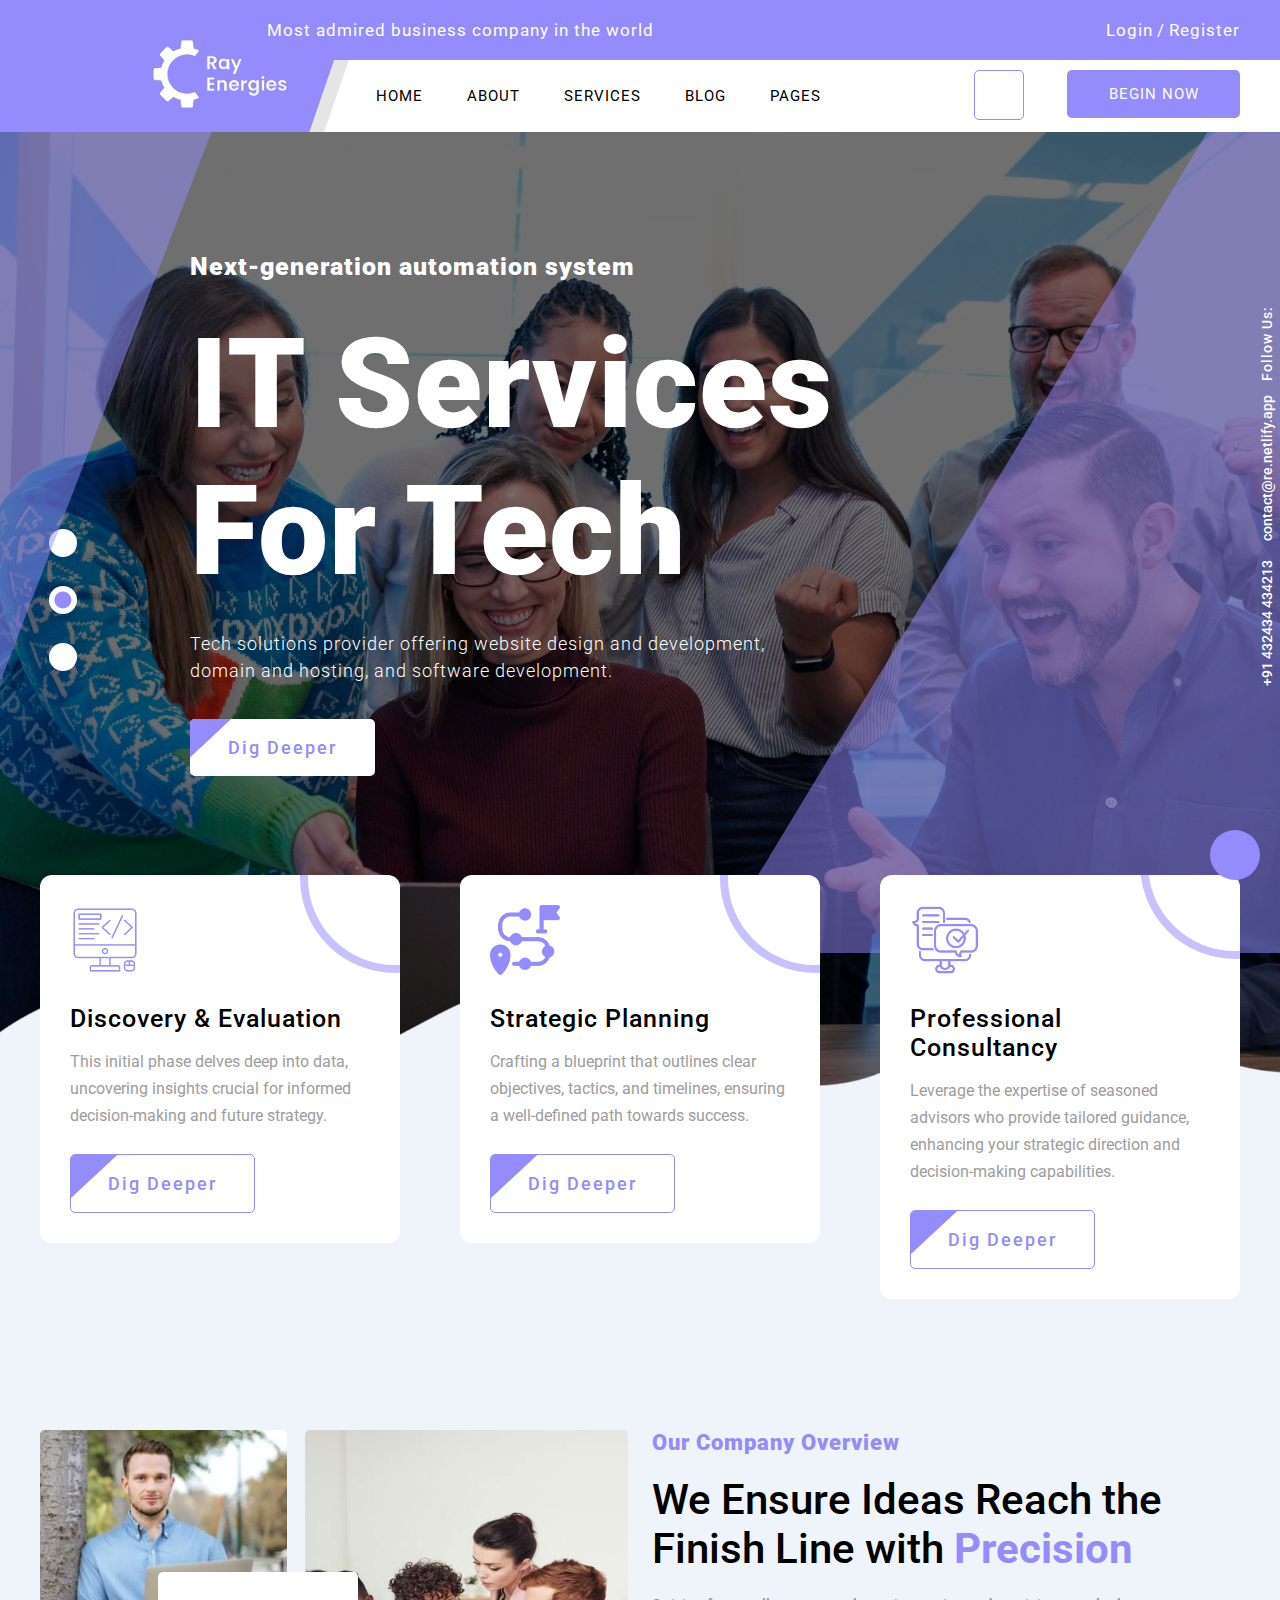
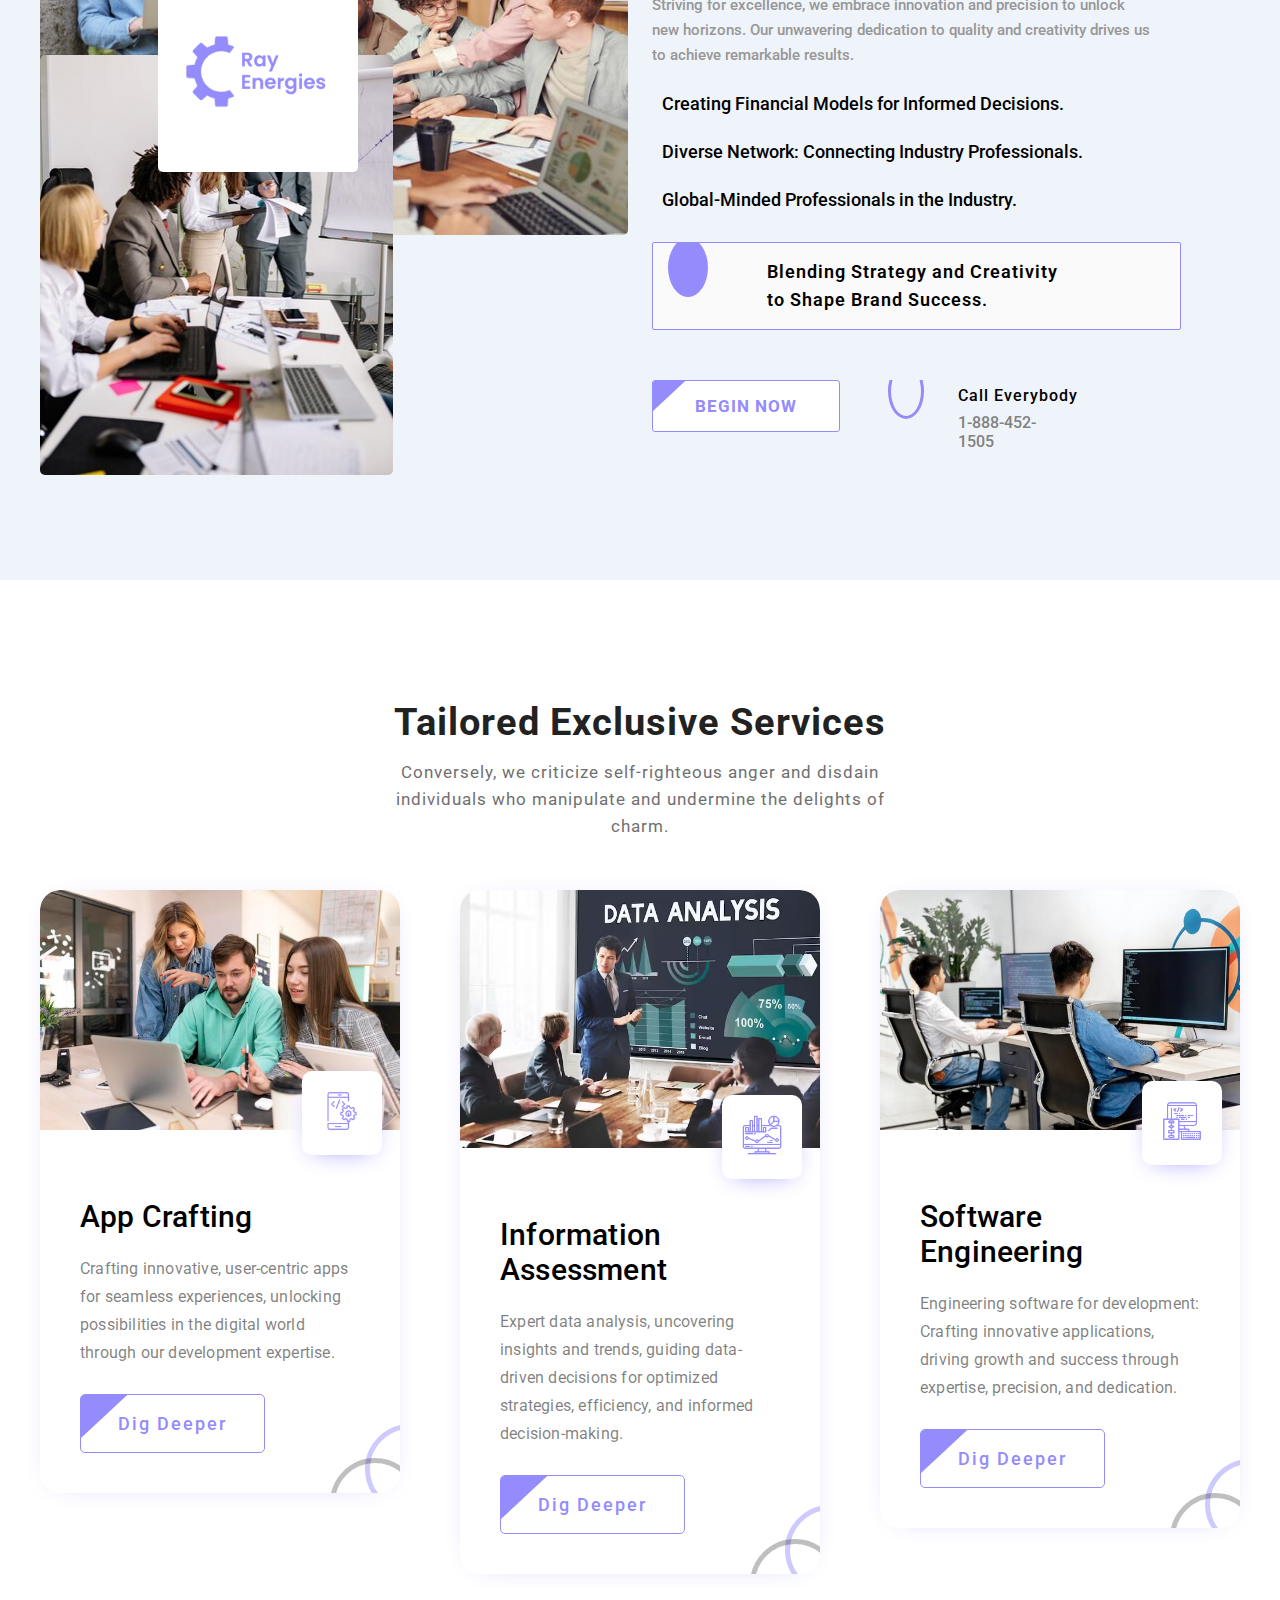
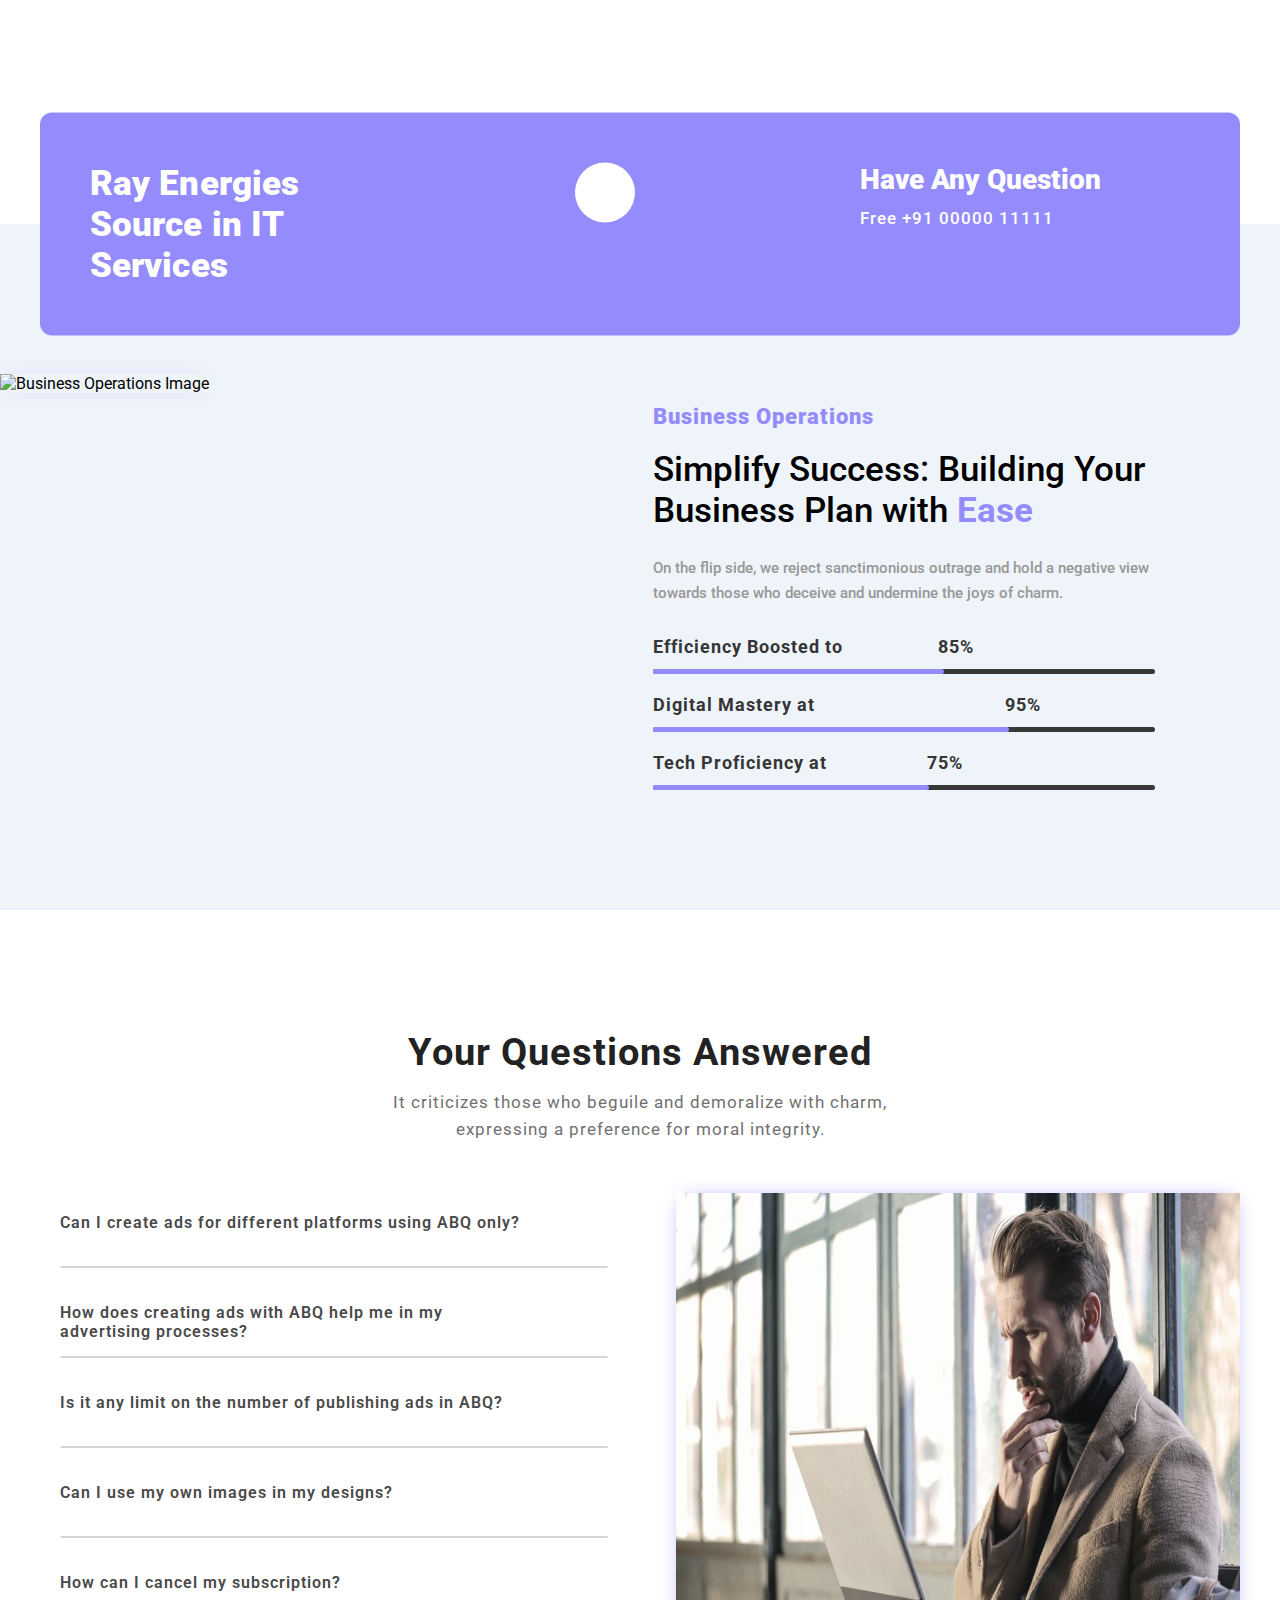
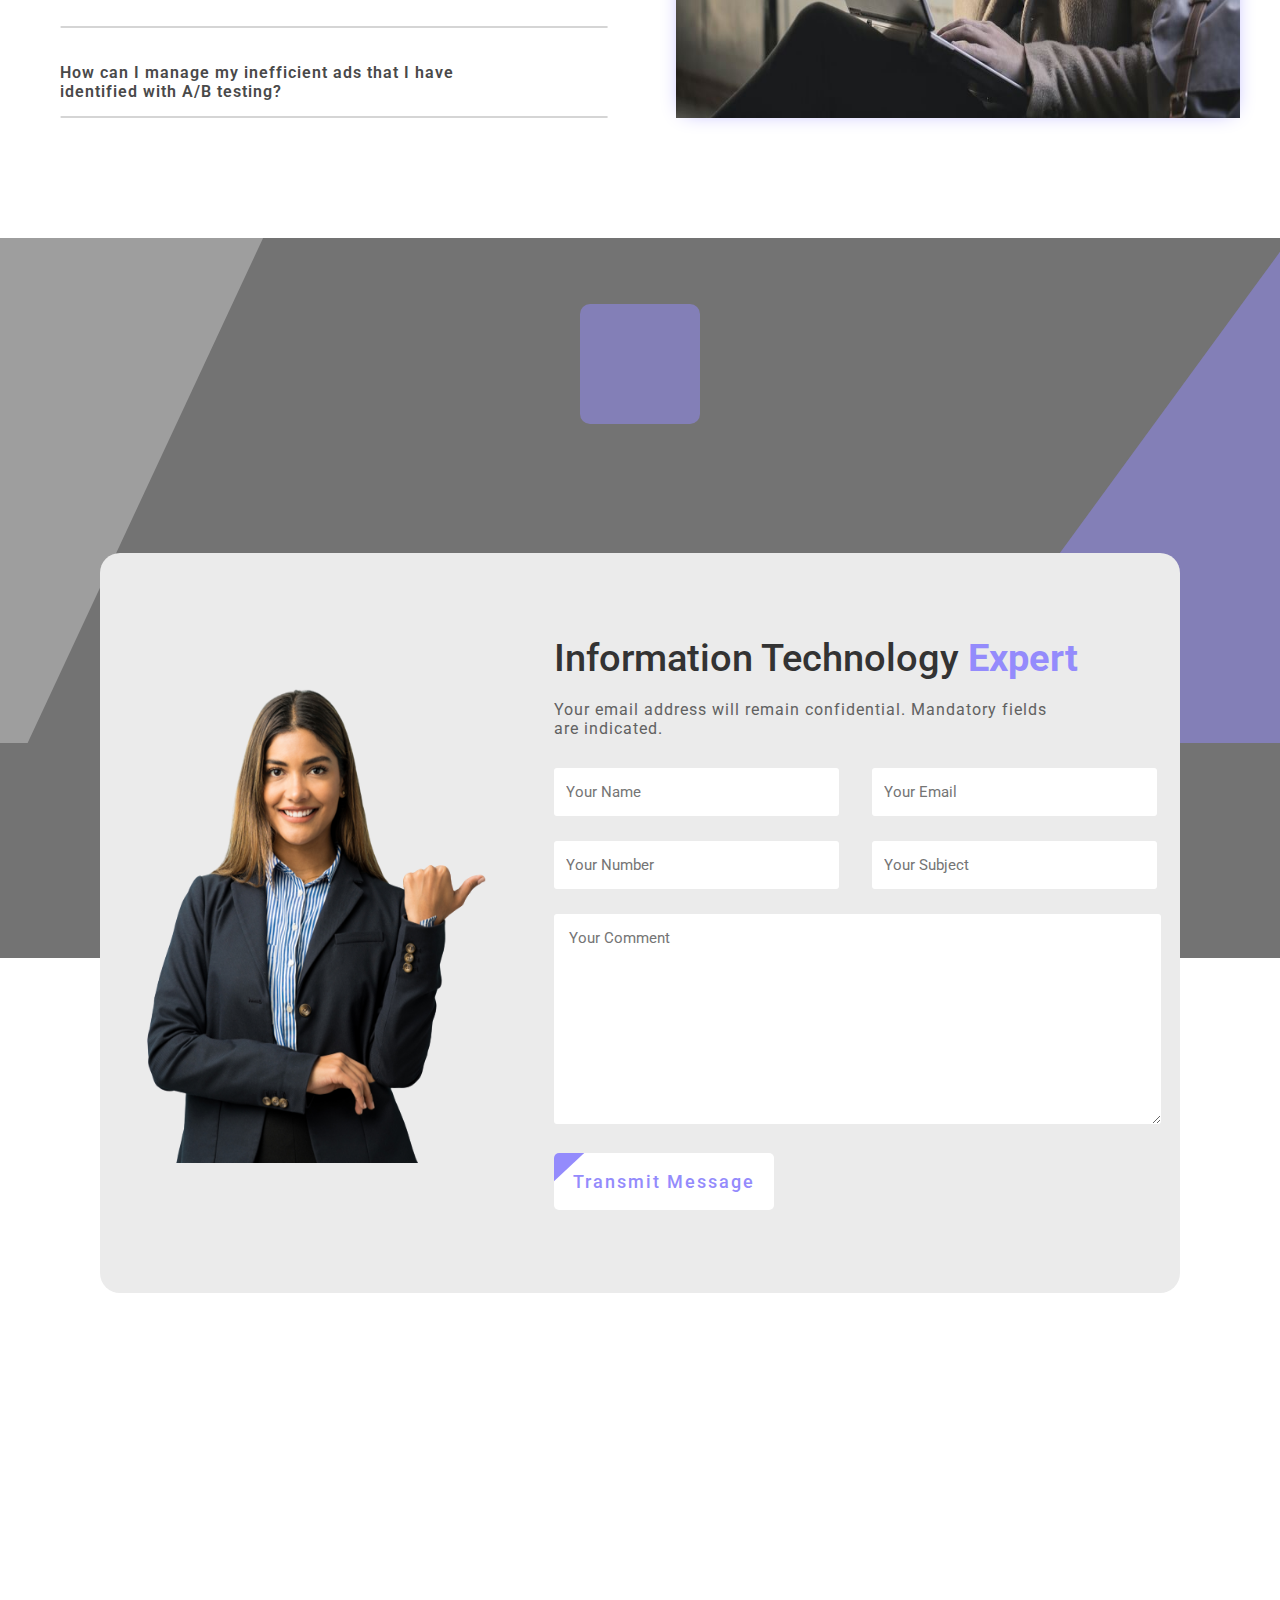
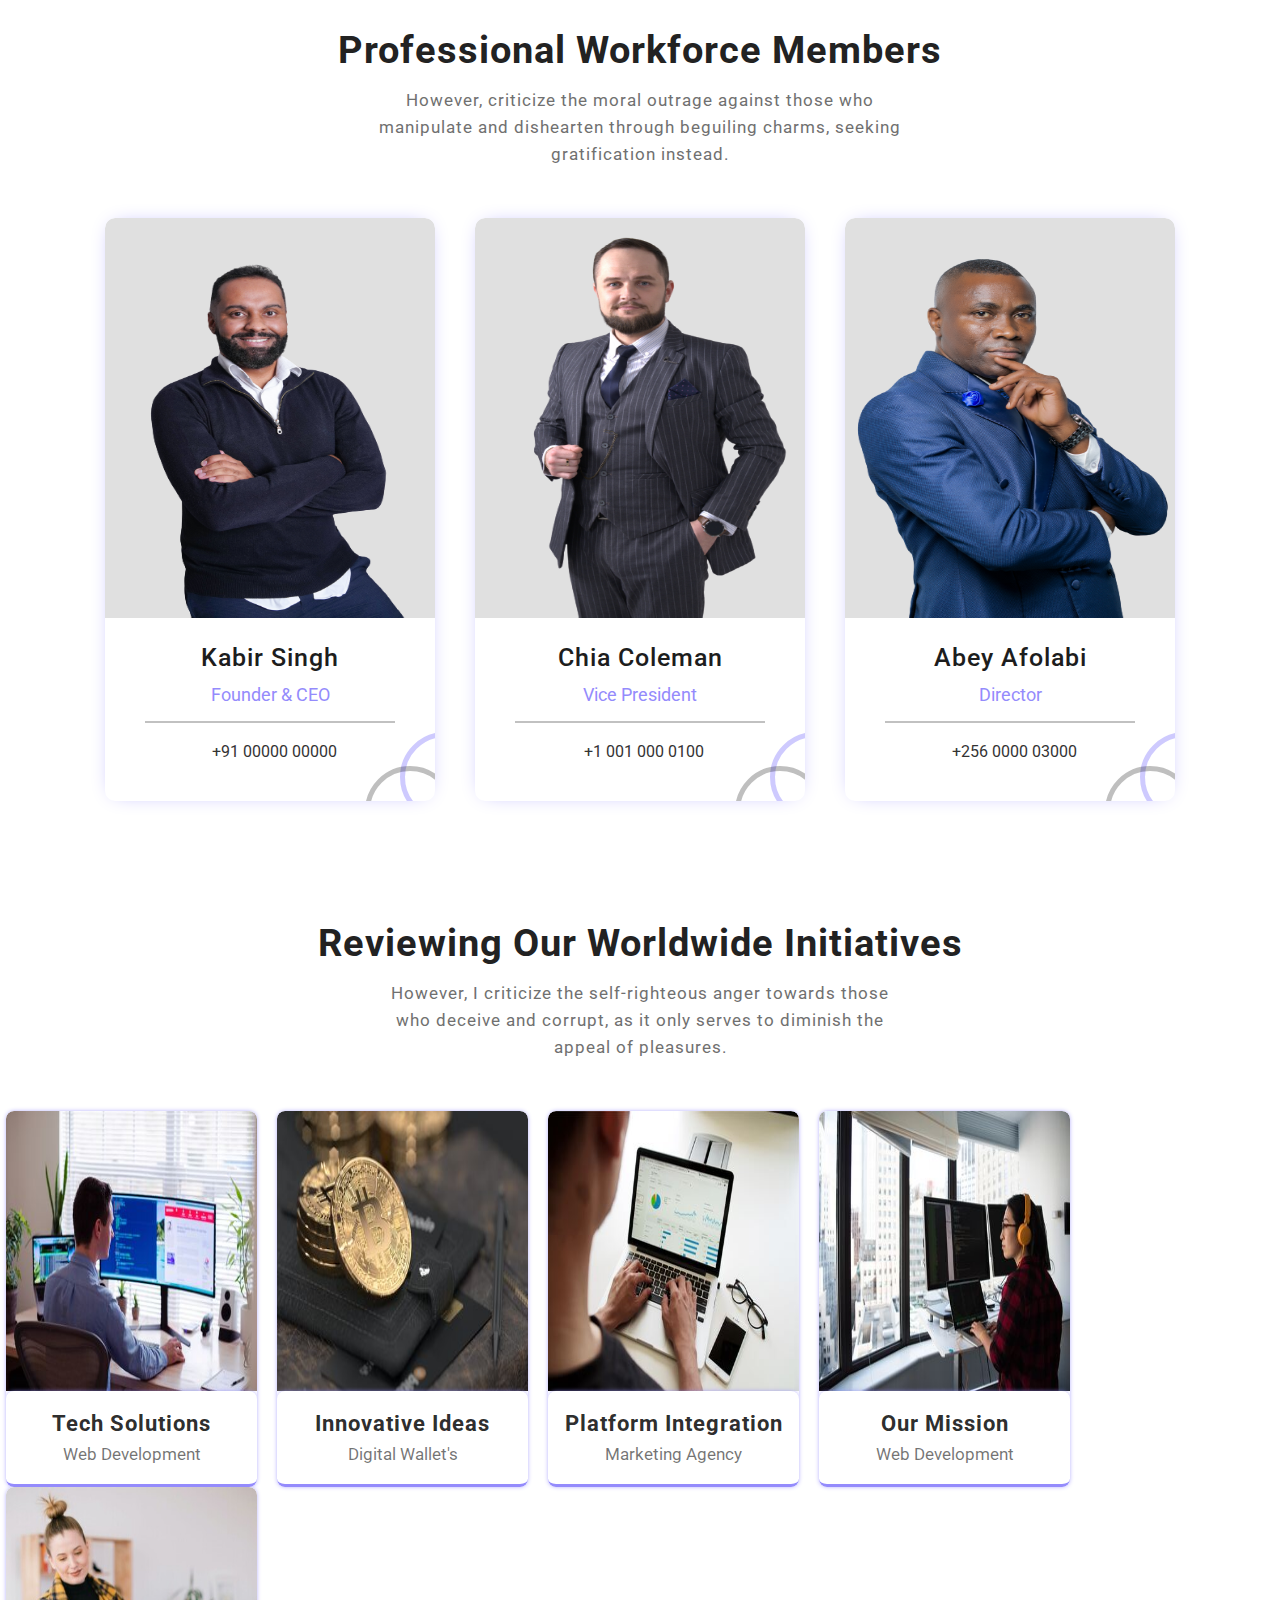
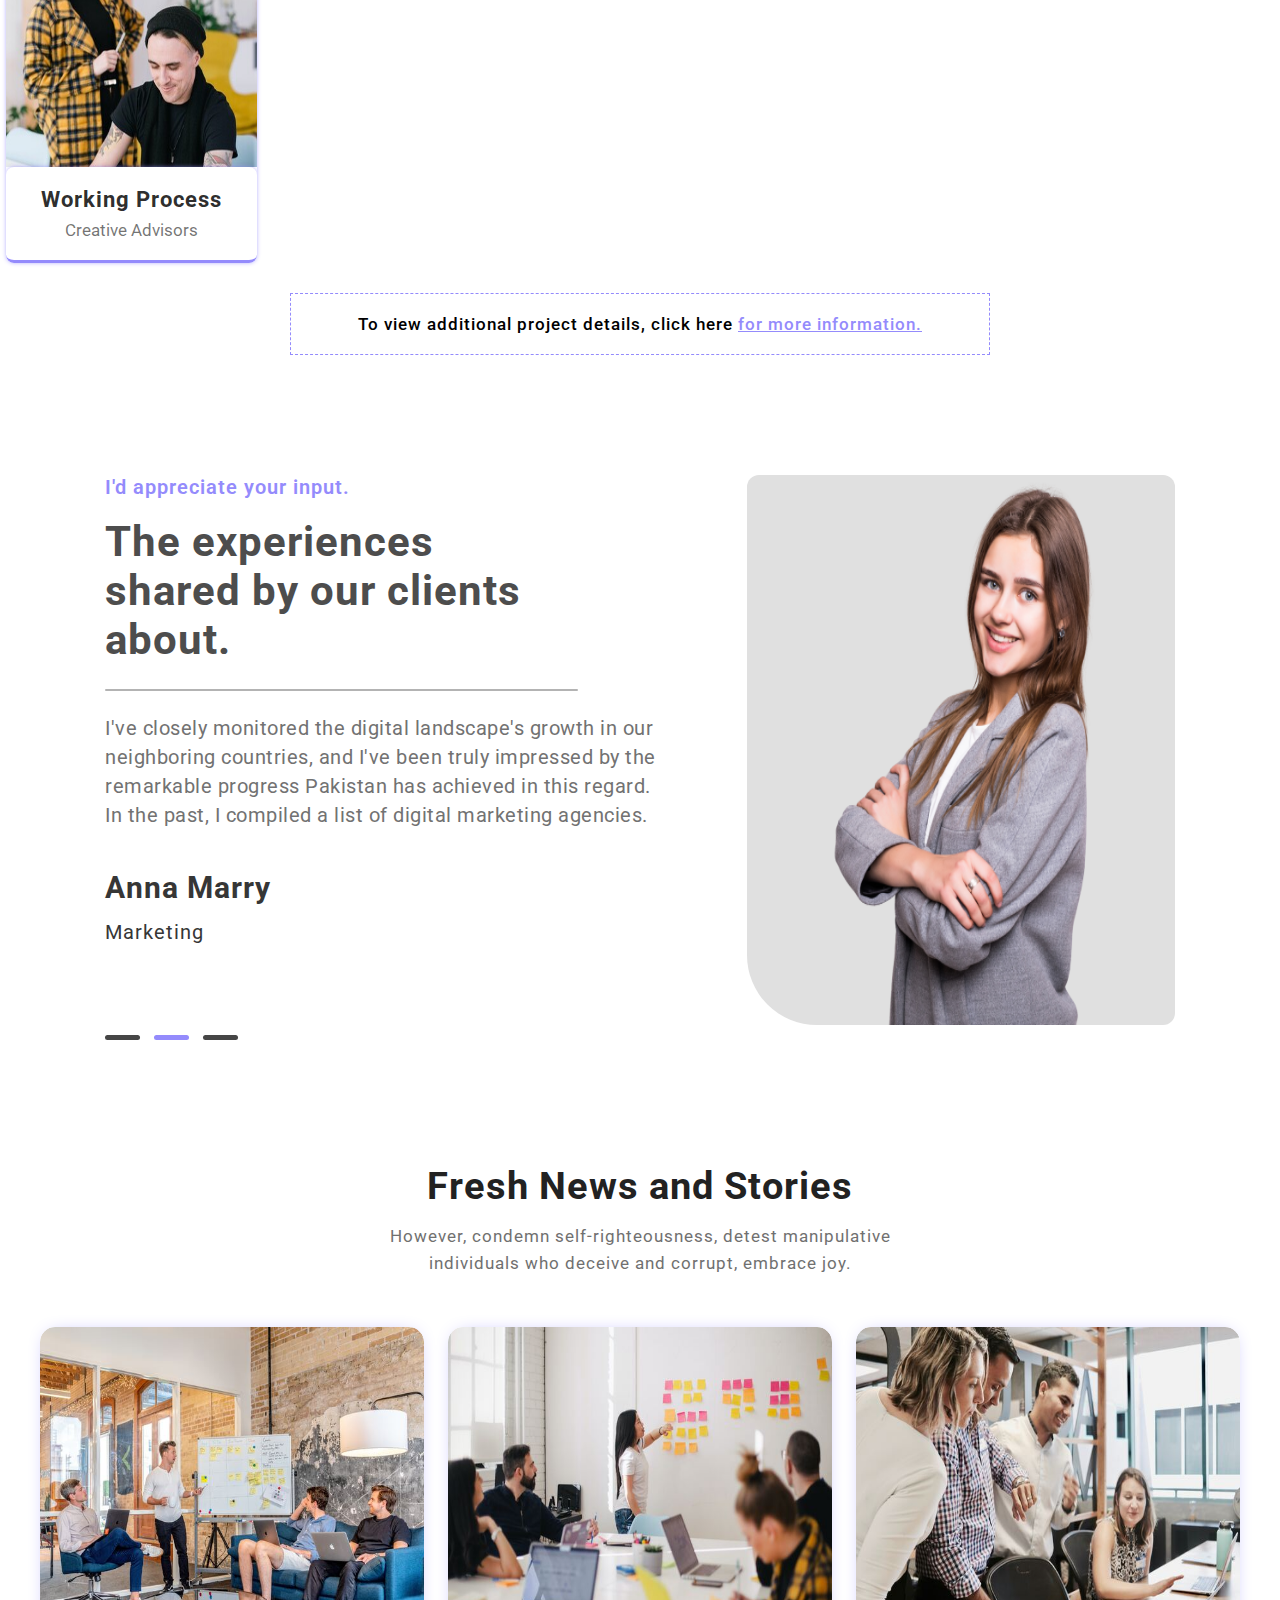
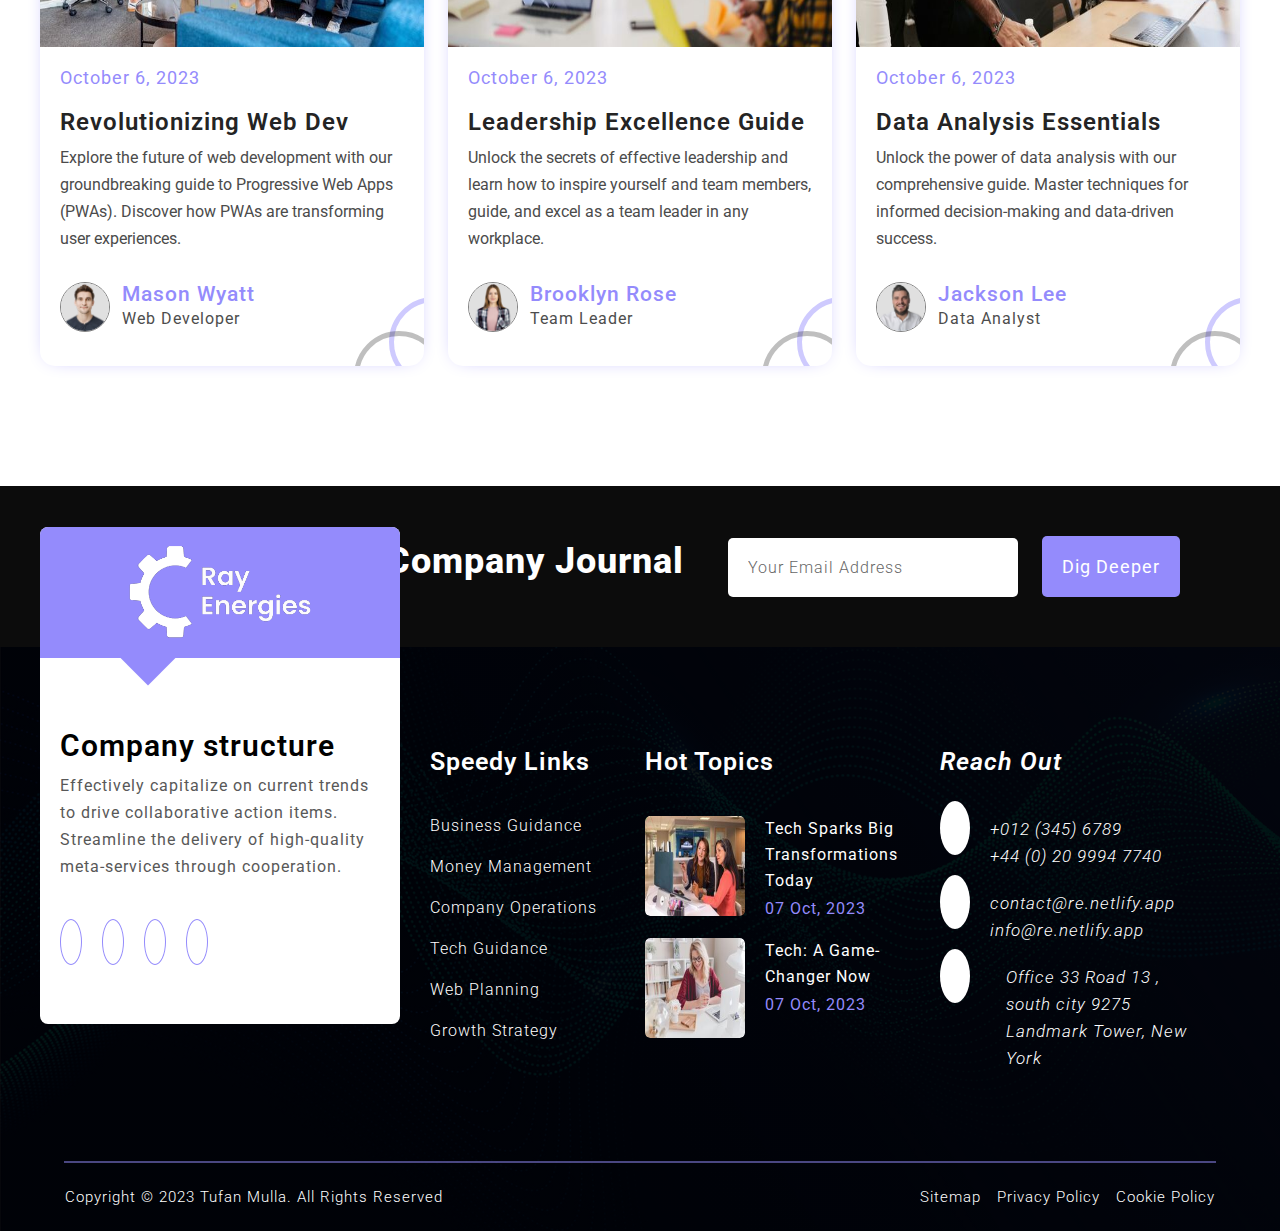
==== commit e8adaa0a: "all the responsive desgin done. but need some modify under 1251 to up" ====
--- a/index.html
+++ b/index.html
@@ -29,6 +29,7 @@
     <link rel="manifest" href="./favicon_io/site.webmanifest" />
 
     <link rel="stylesheet" href="./css/styles.css" />
+    <link rel="stylesheet" href="./css/headerStyleOfNavUnder1251to1366px.css" />
     <link rel="stylesheet" href="./css/r_992pxTo1250px.css" />
     <link rel="stylesheet" href="./css/min769pxToMax991px.css" />
     <link rel="stylesheet" href="./css/min600pxToMax768px.css" />
--- a/css/styles.css
+++ b/css/styles.css
@@ -121,7 +121,7 @@
   height: 71.72px;
 }
 .navLeftContent .logo {
-  width: 130px;
+  width: 160px;
   float: right;
   padding: 0 10px 0 10px;
   position: absolute;
@@ -638,13 +638,14 @@
 
 /* curve overlay */
 .curveOverlay {
-  margin-bottom: -6px;
+  margin-bottom: -18px;
   position: relative;
   z-index: 5;
 }
 .curveOverlay img {
-  width: 100%;
+  width: 105%;
   height: 178px;
+  margin-left: -2px;
 }
 /* curve overlay */
 /* sidebar contact info ends */
@@ -660,7 +661,7 @@
   background-color: transparent;
   position: absolute;
   z-index: 20;
-  top: 138%;
+  top: 855px;
 }
 .sectionTwoBoxContainer {
   content: "";
@@ -2735,7 +2736,7 @@
   color: #ffffff;
   padding: 20px;
   border-radius: 5px;
-  font-size: 16px;
+  font-size: 18px;
   font-weight: 400;
   letter-spacing: 1px;
   cursor: pointer;
--- a/css/headerStyleOfNavUnder1251to1366px.css
+++ b/css/headerStyleOfNavUnder1251to1366px.css
@@ -0,0 +1,15 @@
+@media only screen and (min-width: 1251px) and (max-width: 1366px) {
+  .navLeftContent {
+    width: 24%;
+  }
+  .navLeftContent .logo {
+    left: 140px;
+  }
+  .styelOfnavLeftContent {
+    left: 94%;
+    border-bottom: 85px solid transparent;
+  }
+  .navRightContent {
+    width: 72%;
+  }
+}
--- a/css/r_992pxTo1250px.css
+++ b/css/r_992pxTo1250px.css
@@ -218,7 +218,7 @@
   }
   .sliderPointer {
     display: block;
-    left: 0;
+    left: 27px;
     bottom: 53%;
   }
   .sidbarContactInfo {
@@ -255,7 +255,7 @@
   /* ============================================================================ */
   /* section Two Responsive CSS are starts */
   .sectionTwo {
-    top: 145%;
+    top: 853px;
   }
   .sectionTwo .container {
     width: 98%;
@@ -291,7 +291,7 @@
   /* ============================================================================ */
   /* section Three Responsive CSS are starts */
   .sectionThree {
-    padding: 360px 0 80px 0;
+    padding: 300px 0 80px 0;
   }
   .sectionThree .container {
     width: 95%;
@@ -439,7 +439,8 @@
     font-size: 16px;
   }
   .sectionFourBoxButton button::before {
-    left: -288%;
+    left: -251%;
+    top: -665%;
   }
   .sectionFourBoxButton button {
     padding: 18px;
@@ -451,60 +452,60 @@
   /* ============================================================================ */
   /* section five Responsive CSS are starts */
   .sectionFive {
-    padding: 0 0 120px 0;
+    padding: 200px 0 120px 0;
     display: block;
     content: "";
     clear: both;
     display: table;
   }
   .sectionFiveLeftContent {
-    width: 100%;
+    width: 49%;
+    float: left;
   }
   .sectionFiveLeftContentImage img {
-    border-radius: unset;
-  }
-  .sectionFiveLeftContentImage:hover img {
-    border-radius: unset;
-  }
-
+    height: 380px;
+  }
   .sectionFiveRightContent {
-    width: 100%;
+    width: 49%;
+    float: right;
   }
   .sectionFiveRightContentContainer article {
     width: 100%;
-  }
-  .sectionFiveRightContentContainer {
-    padding-top: 60px;
-    width: 75%;
-    margin: 0 auto;
   }
   .sectionFiveRightContentContainer h2 {
     font-size: 23px;
   }
+  .sectionFiveRightContentContainer:hover h2 {
+    margin-bottom: 20px;
+  }
   .sectionFiveRightContentContainer .sectionFiveP1 {
-    width: 100%;
+    width: 90%;
     font-size: 35px;
   }
   .sectionFiveRightContentContainer .sectionFiveP2 {
     font-size: 16px;
+    font-weight: 400;
   }
   .progressContent1 {
-    width: 98%;
+    width: 90%;
   }
   .progressContent2 {
-    width: 98%;
+    width: 90%;
   }
   .progressContent3 {
-    width: 98%;
+    width: 90%;
   }
   .progressContaienr .progress1 {
-    width: 98%;
+    width: 90%;
   }
   .progressContaienr .progress2 {
-    width: 98%;
+    width: 90%;
   }
   .progressContaienr .progress3 {
-    width: 98%;
+    width: 90%;
+  }
+  .sectionFiveRightContentContainer:hover .progressContent2 #mastery {
+    margin-right: 40%;
   }
 
   .questionBox {
@@ -520,27 +521,32 @@
     padding: 50px;
   }
   .questionBox {
-    top: -12%;
+    top: -17%;
+  }
+  .questionBoxContent1 {
+    float: left;
+    width: 35%;
+    margin-right: 10px;
   }
   .questionBoxContent1 h2 {
-    font-size: 28px;
+    font-size: 35px;
   }
   .questionBoxContent2 {
-    width: 26%;
-    margin-top: 22px;
+    width: 20%;
+    margin-right: 0;
   }
   .questionBoxContent2 i {
+    font-size: 40px;
+    padding: 30px;
+  }
+  .questionBoxContent3 {
+    width: 35%;
+  }
+  .questionBoxContent3 b {
     font-size: 30px;
-    padding: 25px;
-  }
-  .questionBoxContent3 {
-    margin-top: 20px;
-  }
-  .questionBoxContent3 b {
+  }
+  .questionBoxContent3 span {
     font-size: 20px;
-  }
-  .questionBoxContent3 span {
-    font-size: 16px;
     font-weight: 400;
     letter-spacing: 0.5px;
   }
@@ -566,15 +572,19 @@
     padding: 80px 0 120px 0;
   }
   .sectionSix .container {
-    width: 88%;
+    width: 95%;
   }
 
   .sectionSixLeftContent {
-    width: 100%;
+    width: 48%;
   }
 
   .sectionSixRightContent {
-    display: none;
+    display: block;
+    width: 48%;
+  }
+  .frequentlyAskedQuestionPicture {
+    height: 530px;
   }
   /* section Six Responsive CSS ends */
   /* ============================================================================ */
@@ -585,7 +595,7 @@
     padding: 0 0 550px 0;
   }
   .videoPlayButtonContainer {
-    height: 541px;
+    height: 551px;
   }
   .sectionSeven .leftShape {
     display: none;
@@ -609,6 +619,7 @@
     height: 650px;
   }
   .sectionEight .eightRightContentContainer {
+    width: 100%;
     padding: 50px 55px;
   }
   .eightRightContentContainer article h3 {
@@ -616,24 +627,30 @@
     margin-bottom: 20px;
   }
   .eightRightContentContainer article span {
-    font-size: 17px;
+    font-size: 16px;
     margin-bottom: 35px;
   }
   .nameAndEmail {
     margin-bottom: 0;
   }
   .nameAndEmail input {
-    width: 100%;
+    width: 47%;
     margin-bottom: 20px;
     font-size: 17px;
+  }
+  .nameAndEmail input:first-child {
+    margin-right: 39px;
   }
   .numberAndSubject {
     margin-bottom: 0;
   }
   .numberAndSubject input {
-    width: 100%;
+    width: 47%;
     margin-bottom: 20px;
     font-size: 17px;
+  }
+  .numberAndSubject input:first-child {
+    margin-right: 39px;
   }
   .messageField textarea {
     height: 150px;
@@ -658,23 +675,14 @@
   /* ============================================================================ */
   /* section Nine Responsive CSS are starts */
   .sectionNine .container {
-    width: 85%;
+    width: 95%;
   }
   .sectionNineContent {
-    width: 98%;
+    width: 100%;
   }
   .sectionNineBox {
-    display: block;
-    width: 48%;
-    margin-right: 25px;
-    margin-bottom: 35px;
-  }
-  .sectionNineBox:nth-child(2) {
-    margin-right: 0;
-  }
-  .sectionNineBox:last-child {
-    margin: 0 auto;
-    float: unset;
+    width: 32%;
+    margin-right: 18.5px;
     margin-bottom: 0;
   }
   .sectionNineBox article h2 {
@@ -697,25 +705,24 @@
     padding: 0 0 90px 0;
   }
   .sectionTenContent {
-    width: 90%;
+    width: 95%;
   }
   .sectionTenBox {
     display: inline-block;
-    width: 48%;
-    margin-right: 27px;
+    width: 32%;
+    margin-right: 18.5px;
     margin-bottom: 35px;
   }
-
-  .sectionTenBox:nth-child(2) {
+  .sectionTenBox:nth-child(3) {
     margin-right: 0;
+    margin-bottom: 35px;
+    float: unset;
   }
   .sectionTenBox:nth-child(4) {
-    margin-right: 0;
+    margin-bottom: 0;
   }
   .sectionTenBox:last-child {
-    float: unset;
-    display: block;
-    margin: 0 auto;
+    margin-bottom: 0;
   }
   .tenBoxContent {
     width: 85%;
@@ -726,7 +733,7 @@
   }
 
   .seeMoreProject {
-    width: 80%;
+    width: 63%;
   }
   .seeMoreProject p {
     line-height: 27px;
@@ -751,36 +758,37 @@
     margin-bottom: 10px;
   }
   .sectionElevenLeftContent {
-    width: 50%;
+    width: 55%;
   }
   .sectionElevenLeftContent b {
     font-size: 23px;
   }
   .sectionElevenLeftContent h2 {
-    width: 90%;
-    font-size: 33px;
-    margin-bottom: 35px;
+    width: 80%;
+    font-size: 36px;
+    margin-bottom: 40px;
   }
   .sectionElevenLeftContent p {
     width: 90%;
     font-size: 18px;
-    margin-bottom: 35px;
+    line-height: 33px;
+    margin-bottom: 40px;
   }
   .sectionElevenLeftContent .ratingName h4 {
-    font-size: 23px;
-    margin-bottom: 5px;
+    font-size: 26px;
+    margin-bottom: 10px;
   }
   .ratingName span {
-    font-size: 17px;
+    font-size: 19px;
   }
   .ratings {
     width: 85%;
   }
   .sectionElevenLeftContent:hover .rating ul li {
-    margin-right: 2px;
+    margin-right: 3px;
   }
   .rating ul li i {
-    font-size: 18px;
+    font-size: 22px;
   }
   .sectionElevenLeftContent:hover .rating ul li i {
     transform: scale(1.02);
@@ -793,8 +801,8 @@
 
   .sectionElevenRightContent {
     display: block;
-    width: 50%;
-    height: 420px;
+    width: 45%;
+    height: 500px;
   }
   /* section Eleven Responsive CSS ends */
   /* ============================================================================ */
@@ -806,18 +814,12 @@
   }
   .sectionTwelveBox {
     display: inline-block;
-    width: 48%;
-    margin-right: 28px;
-    margin-bottom: 45px;
-  }
-  .sectionTwelveBox:nth-child(2) {
+    width: 32%;
+    margin-right: 18.5px;
+    margin-bottom: 0;
+  }
+  .sectionTwelveBox:last-child {
     margin-right: 0;
-    margin-bottom: 45px;
-  }
-  .sectionTwelveBox:last-child {
-    float: unset;
-    display: block;
-    margin: 0 auto;
   }
   .sectionTwelve .date {
     margin-bottom: 15px;
@@ -849,15 +851,14 @@
   /* ============================================================================ */
   /* footer Responsive CSS are starts here */
   .footer .container {
-    width: 90%;
+    width: 95%;
   }
   .newsLetter {
     padding: 20px;
   }
   .newsLetterContent {
-    padding: 20px;
-    float: unset;
-    margin: 0 auto;
+    padding: 20px 0;
+    float: right;
   }
 
   .newsLetterContent span {
@@ -869,14 +870,14 @@
 
   .newsLetterContent form input {
     padding: 15px;
-    width: 33%;
-    margin-right: 15px;
+    width: 36%;
+    margin-right: 7px;
   }
   .newsLetterContent form input::placeholder {
     font-size: 16px;
   }
   .newsLetterContent form button {
-    padding: 16px;
+    padding: 15px;
     width: fit-content;
     display: inline;
   }
@@ -889,26 +890,27 @@
   }
   .footerBox:first-child {
     float: left;
-    width: 55%;
+    width: 430.1px;
     margin-top: 0;
     margin-right: 33px;
     padding-bottom: 20px;
   }
   .footerLogo {
-    margin-bottom: 12px;
+    margin-bottom: 45px;
   }
   .footerBox:first-child .footerLogo img {
-    width: 150px;
+    width: 190px;
   }
   .footerAboutCompany article {
-    margin-bottom: 25px;
+    margin-bottom: 35px;
   }
   .footerAboutCompany article h3 {
-    font-size: 30px;
+    font-size: 33px;
+    margin-bottom: 10px;
   }
   .footerAboutCompany article p {
-    font-size: 15px;
-    line-height: 26px;
+    font-size: 17px;
+    line-height: 30px;
   }
 
   .footerSocial ul li a i {
@@ -918,16 +920,18 @@
 
   .footerBox:nth-child(2) {
     float: right;
-    width: 40%;
+    width: 50.1%;
     margin-right: 0;
+    height: 419px;
   }
   .footerBox:nth-child(2) ul li {
     margin-bottom: 15px;
   }
   .footerBox:nth-child(3) {
+    display: inline-block;
     float: left;
-    width: 48%;
-    margin-right: 27px;
+    width: 50%;
+    margin-right: 0px;
   }
   .footerBox:nth-child(3) .posts .postsImg {
     width: 90px;
@@ -936,7 +940,7 @@
   }
   .footerBox:nth-child(3) .posts .postsContent h6 {
     font-size: 16px;
-    width: 200px;
+    width: 325px;
     line-height: 22px;
   }
   .footerBox:nth-child(3) .posts .postsContent span {
--- a/css/min769pxToMax991px.css
+++ b/css/min769pxToMax991px.css
@@ -311,7 +311,7 @@
   /* ============================================================================ */
   /* section Two Responsive CSS are starts */
   .sectionTwo {
-    top: 125%;
+    top: 783px;
   }
   .sectionTwo .container {
     width: 90%;
@@ -688,10 +688,14 @@
   .nameAndEmail {
     margin-bottom: 0;
   }
+
   .nameAndEmail input {
     width: 100%;
     margin-bottom: 20px;
     font-size: 17px;
+  }
+  .nameAndEmail input:first-child {
+    margin-right: 0;
   }
   .numberAndSubject {
     margin-bottom: 0;
@@ -700,6 +704,9 @@
     width: 100%;
     margin-bottom: 20px;
     font-size: 17px;
+  }
+  .numberAndSubject input:first-child {
+    margin-right: 0;
   }
   .messageField textarea {
     height: 150px;
@@ -873,8 +880,9 @@
   .sectionTwelveBox {
     display: inline-block;
     width: 48%;
-    margin-right: 28px;
+    margin-right: 28.6px;
     margin-bottom: 45px;
+    height:615px;
   }
   .sectionTwelveBox:nth-child(2) {
     margin-right: 0;
--- a/css/min600pxToMax768px.css
+++ b/css/min600pxToMax768px.css
@@ -301,7 +301,7 @@
   /* ============================================================================ */
   /* section Two Responsive CSS are starts */
   .sectionTwo {
-    top: 108%;
+    top: 685px;
   }
   .sectionTwo .container {
     width: 90%;
@@ -647,6 +647,10 @@
   .nameAndEmail {
     margin-bottom: 0;
   }
+
+  .nameAndEmail input:first-child {
+    margin-right: 0;
+  }
   .nameAndEmail input {
     width: 100%;
     margin-bottom: 20px;
@@ -657,6 +661,9 @@
   .numberAndSubject input {
     width: 100%;
     margin-bottom: 20px;
+  }
+  .numberAndSubject input:first-child {
+    margin-right: 0;
   }
   .messageField textarea {
     height: 150px;
--- a/css/r_max_599px.css
+++ b/css/r_max_599px.css
@@ -47,6 +47,9 @@
   }
   .styelOfnavLeftContent {
     left: 89%;
+  }
+  .styelOfnavLeftContent {
+    border-bottom: 70px solid transparent;
   }
   .navLeftContent .logo {
     width: 120px;
@@ -213,7 +216,7 @@
     padding: 15px;
   }
   .sectionOneContentContainer .readMoreButton button::before {
-    left: -335%;
+    left: -330%;
     top: -769%;
   }
 
@@ -250,7 +253,8 @@
 
   .curveOverlay {
     width: fit-content;
-    margin-bottom: -15px;
+    margin-left: -25px;
+    margin-bottom: -36px;
   }
   .curveOverlay img {
     width: 560%;
@@ -261,7 +265,7 @@
   /* ============================================================================ */
   /* section Two Responsive CSS are starts */
   .sectionTwo {
-    top: 100%;
+    top: 685px;
   }
   .sectionTwo .container {
     width: 90%;
@@ -284,7 +288,7 @@
   /* ============================================================================ */
   /* section Three Responsive CSS are starts */
   .sectionThree {
-    padding: 1030px 0 80px 0;
+    padding: 1180px 0 80px 0;
   }
   .sectionThree .container {
     width: 90%;
@@ -343,8 +347,8 @@
     width: 100%;
   }
   .getStartedButton2 button::before {
-    left: -287%;
-    top: -743%;
+    left: -425px;
+    top: -430px;
   }
   .callButtonDivision:hover i {
     font-size: unset;
@@ -365,7 +369,7 @@
   /* ============================================================================ */
   /* section four Responsive CSS are starts */
   .sectionFour {
-    padding: 70px 0;
+    padding: 70px 0 160px 0;
   }
   .sectionFour .container {
     width: 90%;
@@ -394,8 +398,10 @@
   /* ============================================================================ */
   /* section five Responsive CSS are starts */
   .sectionFive {
-    display: block;
-    overflow: hidden;
+    padding-top: 0;
+    content: "";
+    clear: both;
+    display: table;
   }
   .sectionFiveLeftContent {
     width: 100%;
@@ -445,6 +451,7 @@
   }
 
   .questionBox {
+    top: -93px;
     width: 100%;
     left: unset;
     transform: unset;
@@ -455,9 +462,6 @@
   .questionBoxContaiainer {
     width: 100%;
     padding: 30px;
-  }
-  .questionBox {
-    top: 6%;
   }
   .questionBoxContent1 h2 {
     font-size: 16px;
@@ -469,7 +473,10 @@
     font-size: 18px;
     padding: 18px;
   }
-   .questionBoxContent3 b {
+  .questionBoxContent3 {
+    width: 29%;
+  }
+  .questionBoxContent3 b {
     font-size: 13px;
   }
   .questionBoxContent3 span {
@@ -513,9 +520,10 @@
   /* section Seven Responsive are CSS starts */
   .sectionSeven {
     padding: 0 0 550px 0;
+    height: 65vh;
   }
   .videoPlayButtonContainer {
-    height: 541px;
+    height: 552px;
   }
   .sectionSeven .leftShape {
     display: none;
@@ -554,12 +562,18 @@
     width: 100%;
     margin-bottom: 20px;
   }
+  .nameAndEmail input:first-child {
+    margin-right: 0;
+  }
   .numberAndSubject {
     margin-bottom: 0;
   }
   .numberAndSubject input {
     width: 100%;
     margin-bottom: 20px;
+  }
+  .numberAndSubject input:first-child {
+    margin-right: 0;
   }
   .messageField textarea {
     height: 150px;
@@ -725,8 +739,13 @@
   .footer .container {
     width: 80%;
   }
+  .newsLetter {
+    padding: 50px 0;
+  }
   .newsLetterContent {
-    padding: 20px;
+    padding: 20px 0;
+    float: unset;
+    margin: 0 auto;
   }
   .newsLetterContent span {
     display: block;
@@ -740,7 +759,7 @@
   }
   .newsLetterContent form input {
     padding: 10px;
-    width: 100%;
+    width: 300px;
     margin-bottom: 10px;
     margin-right: 0;
   }
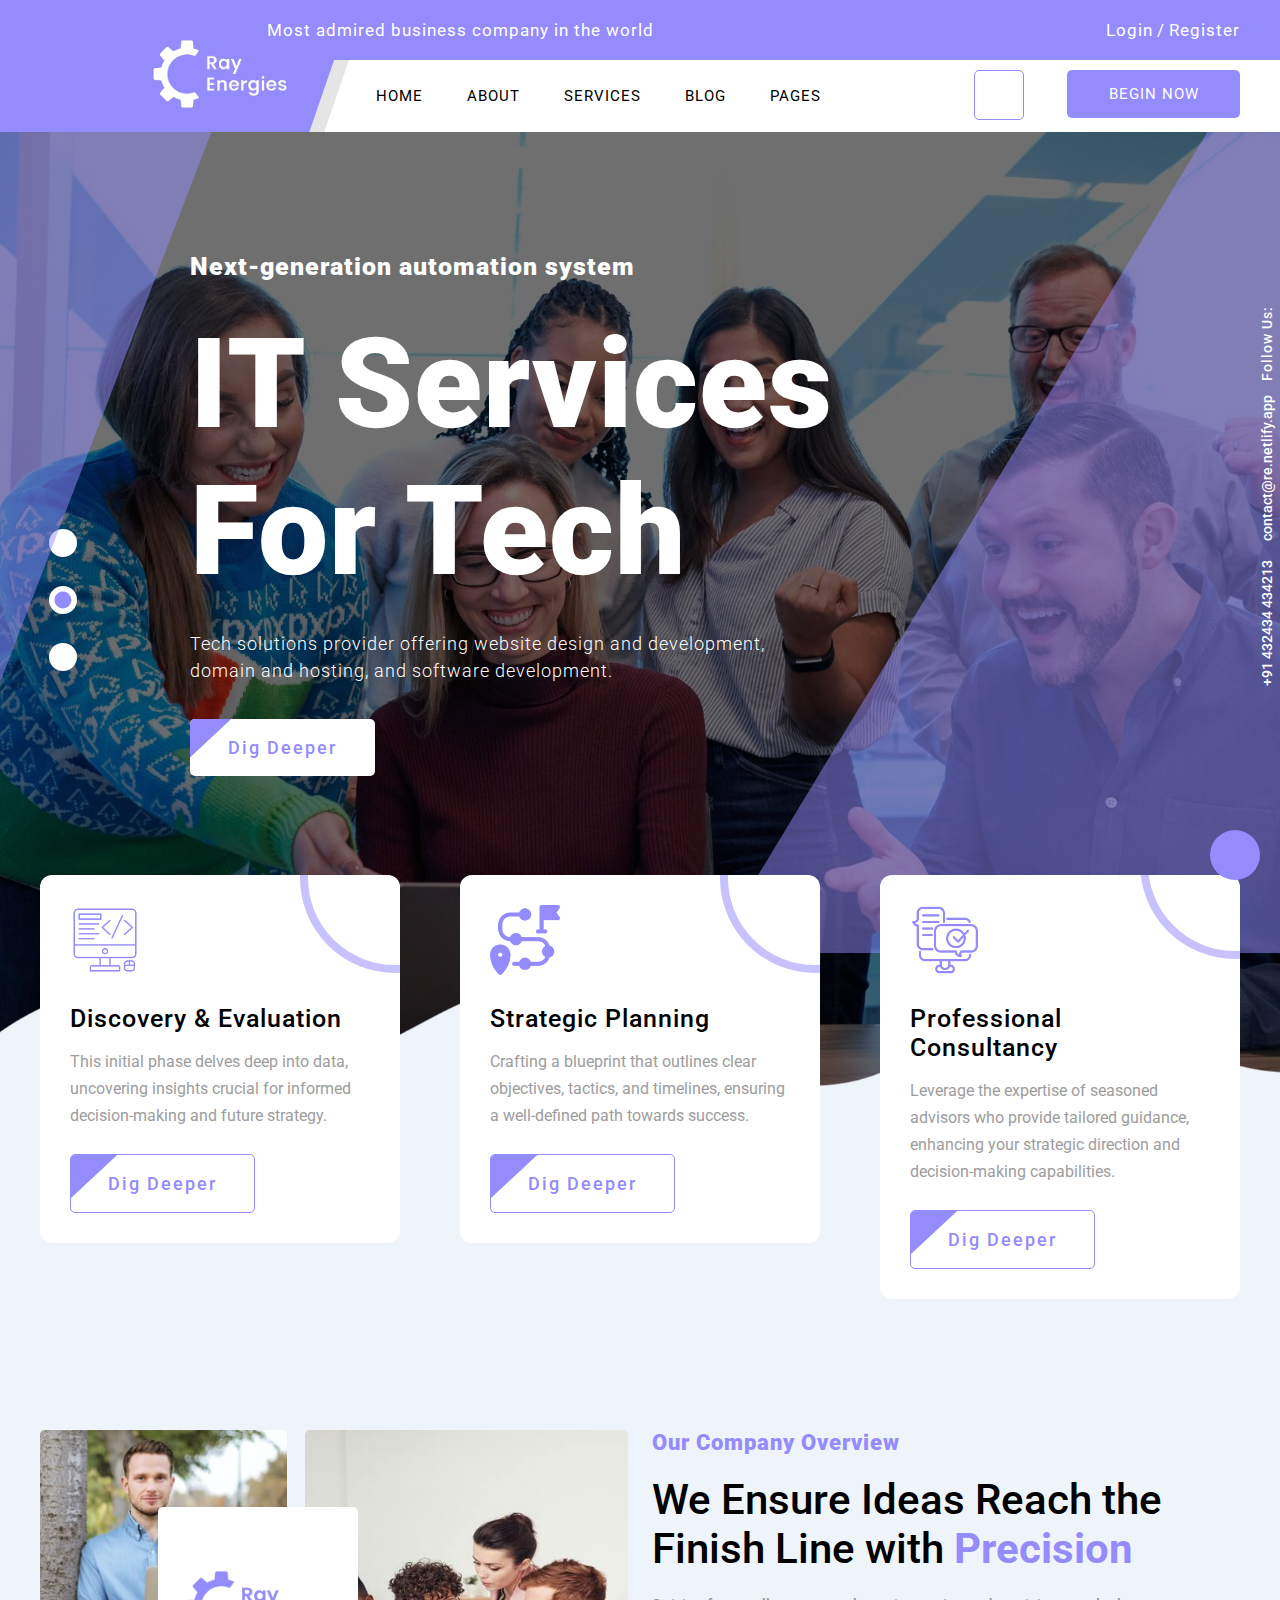
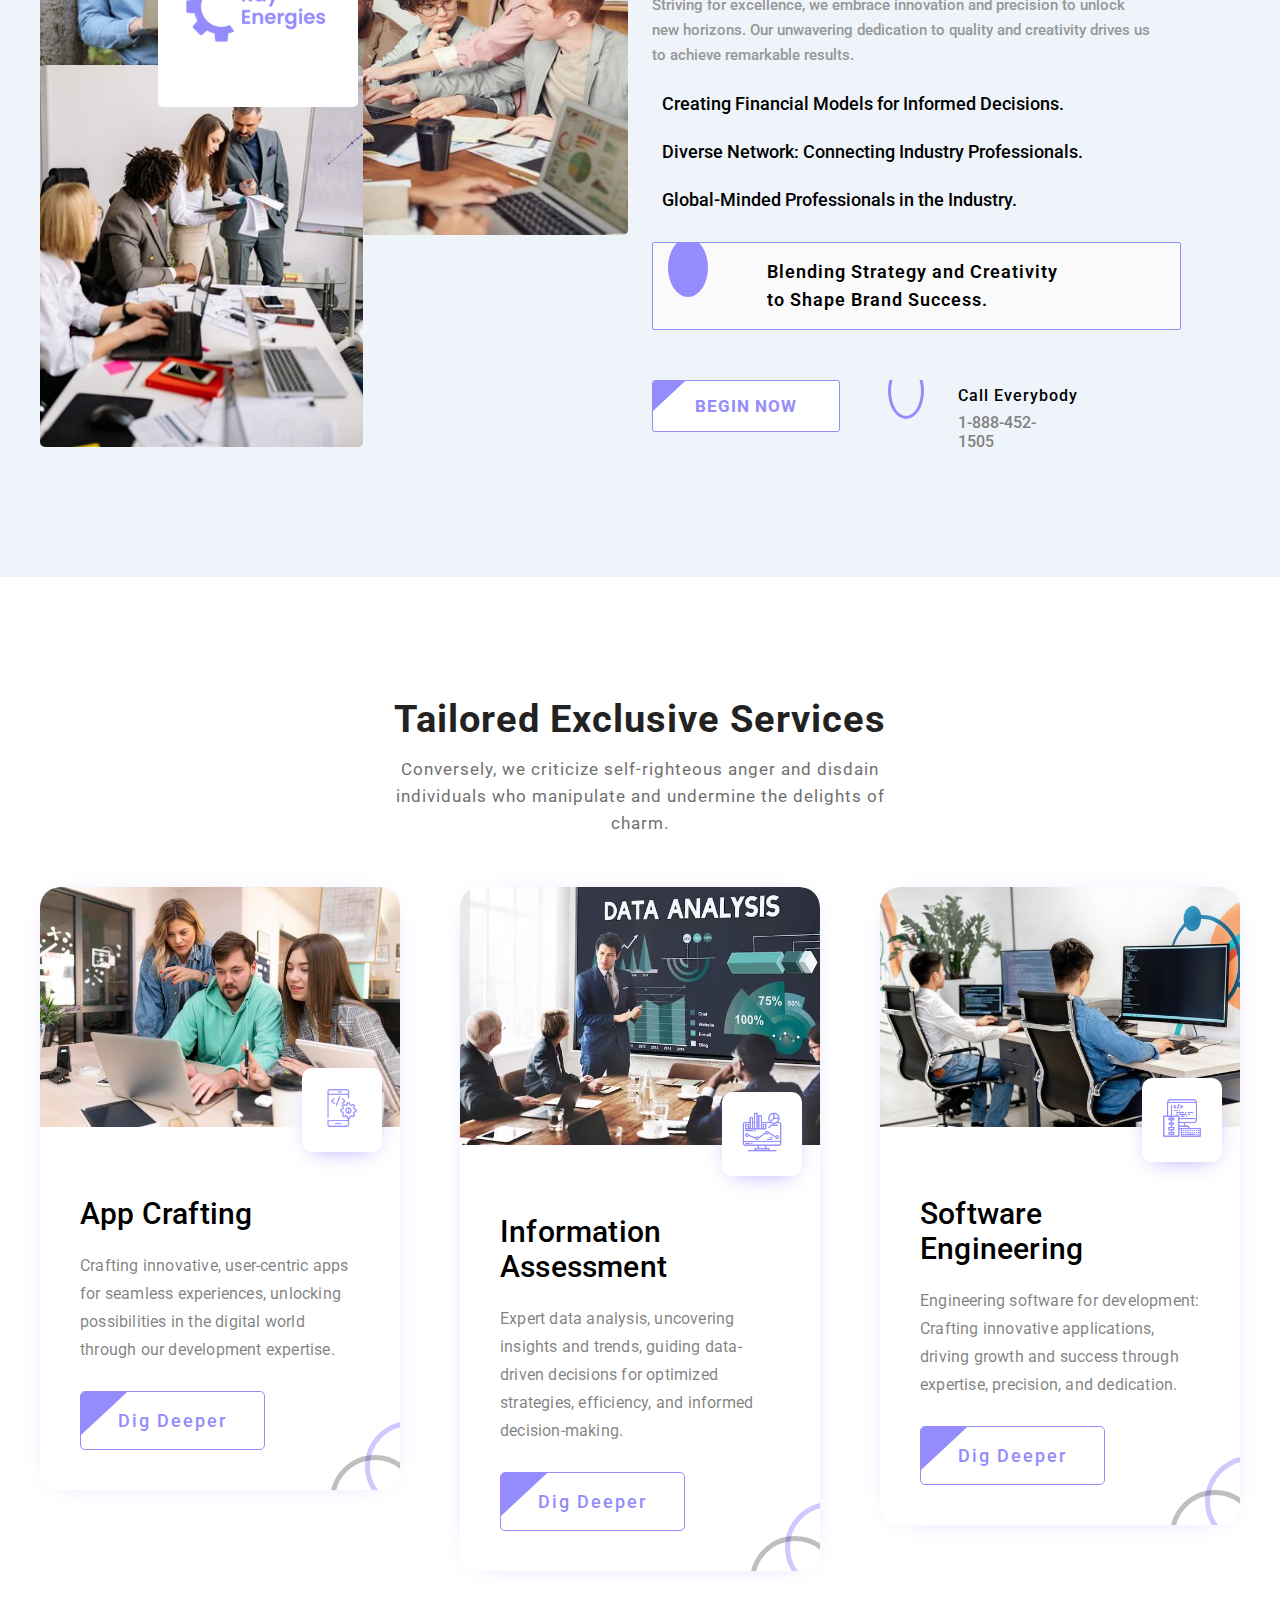
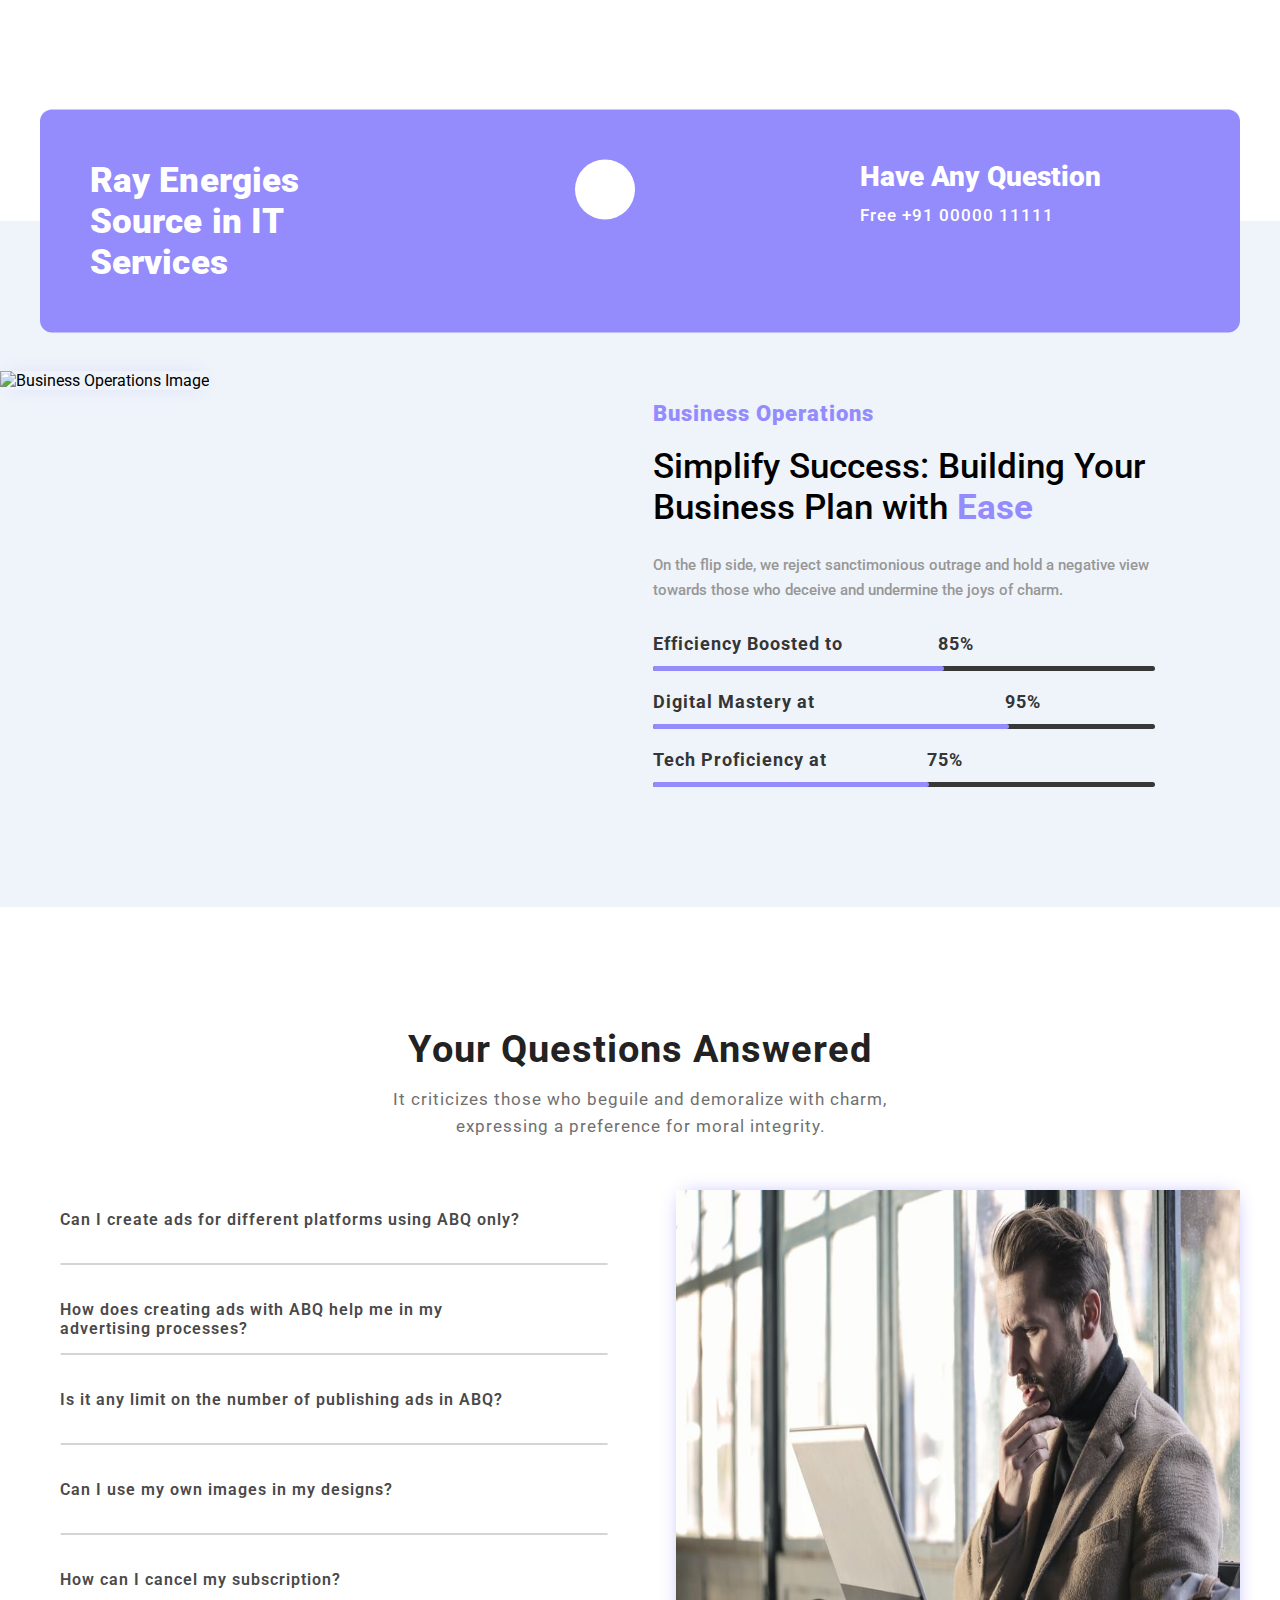
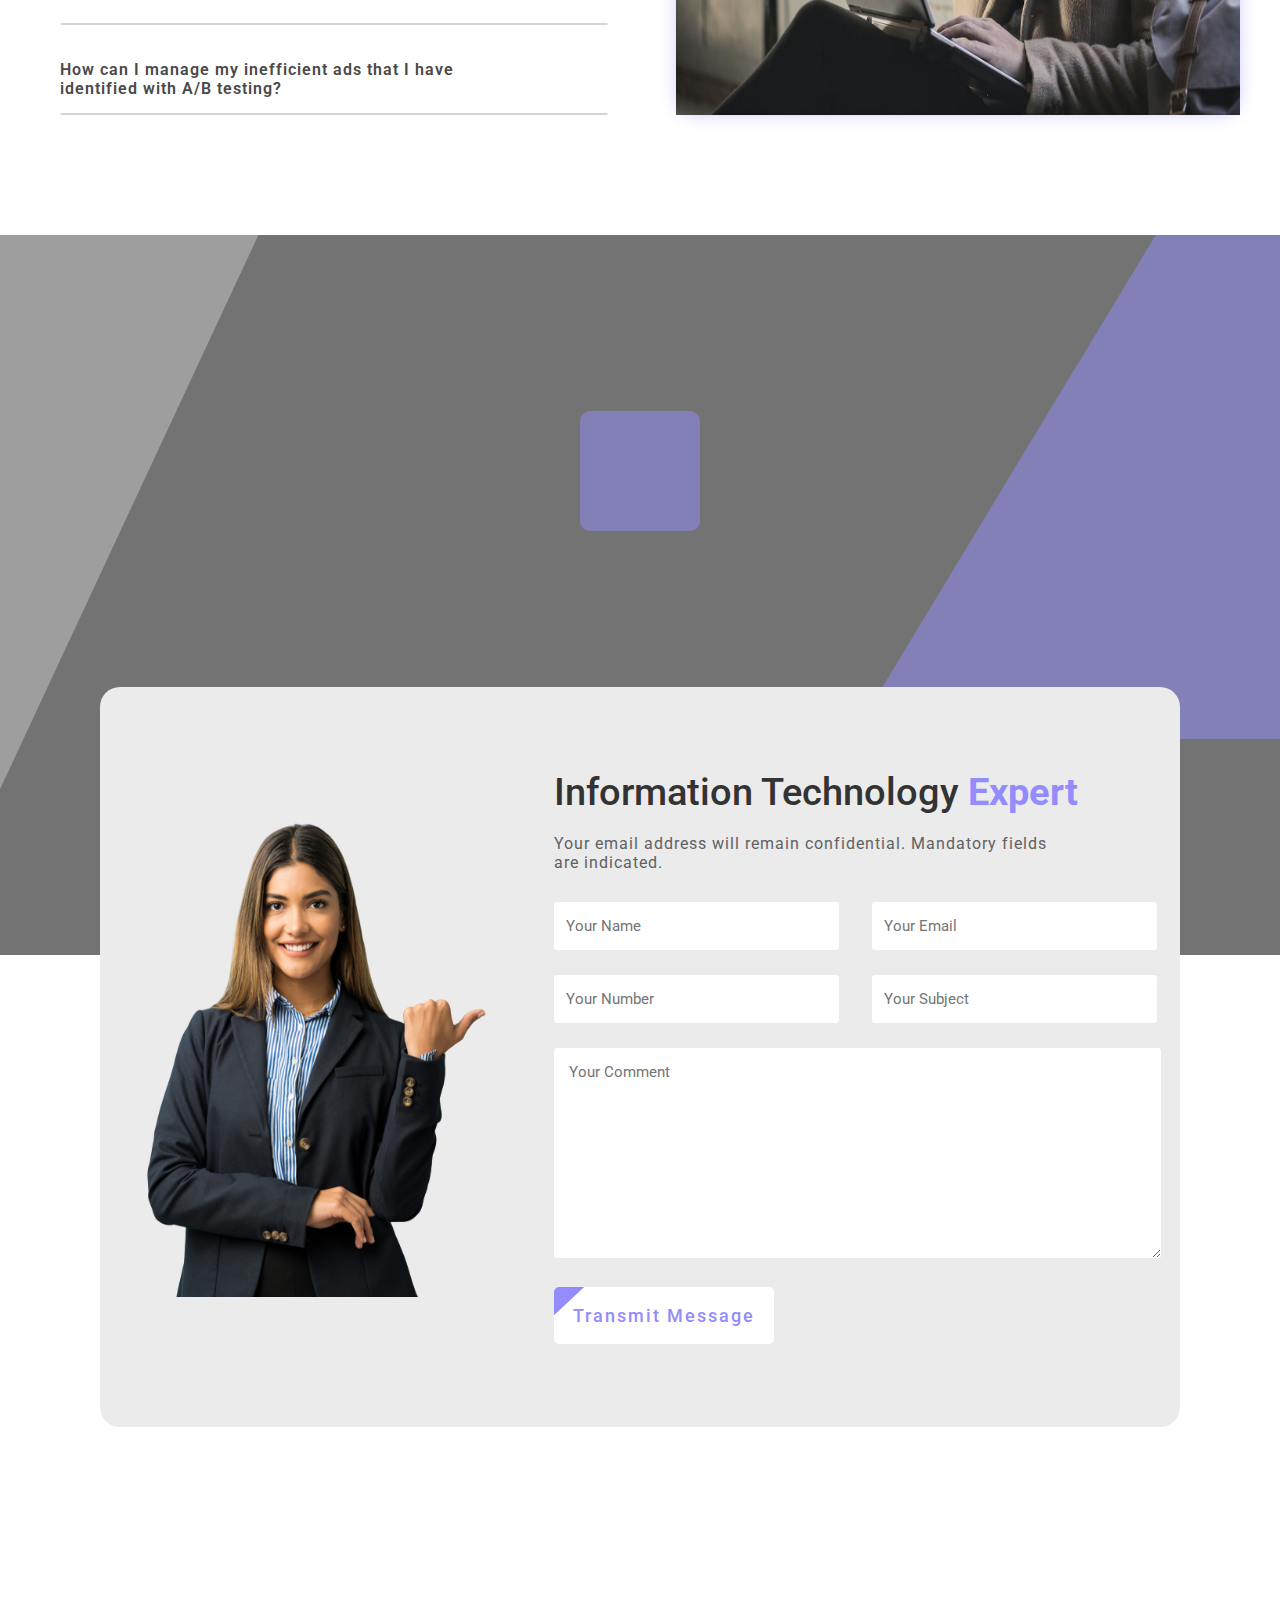
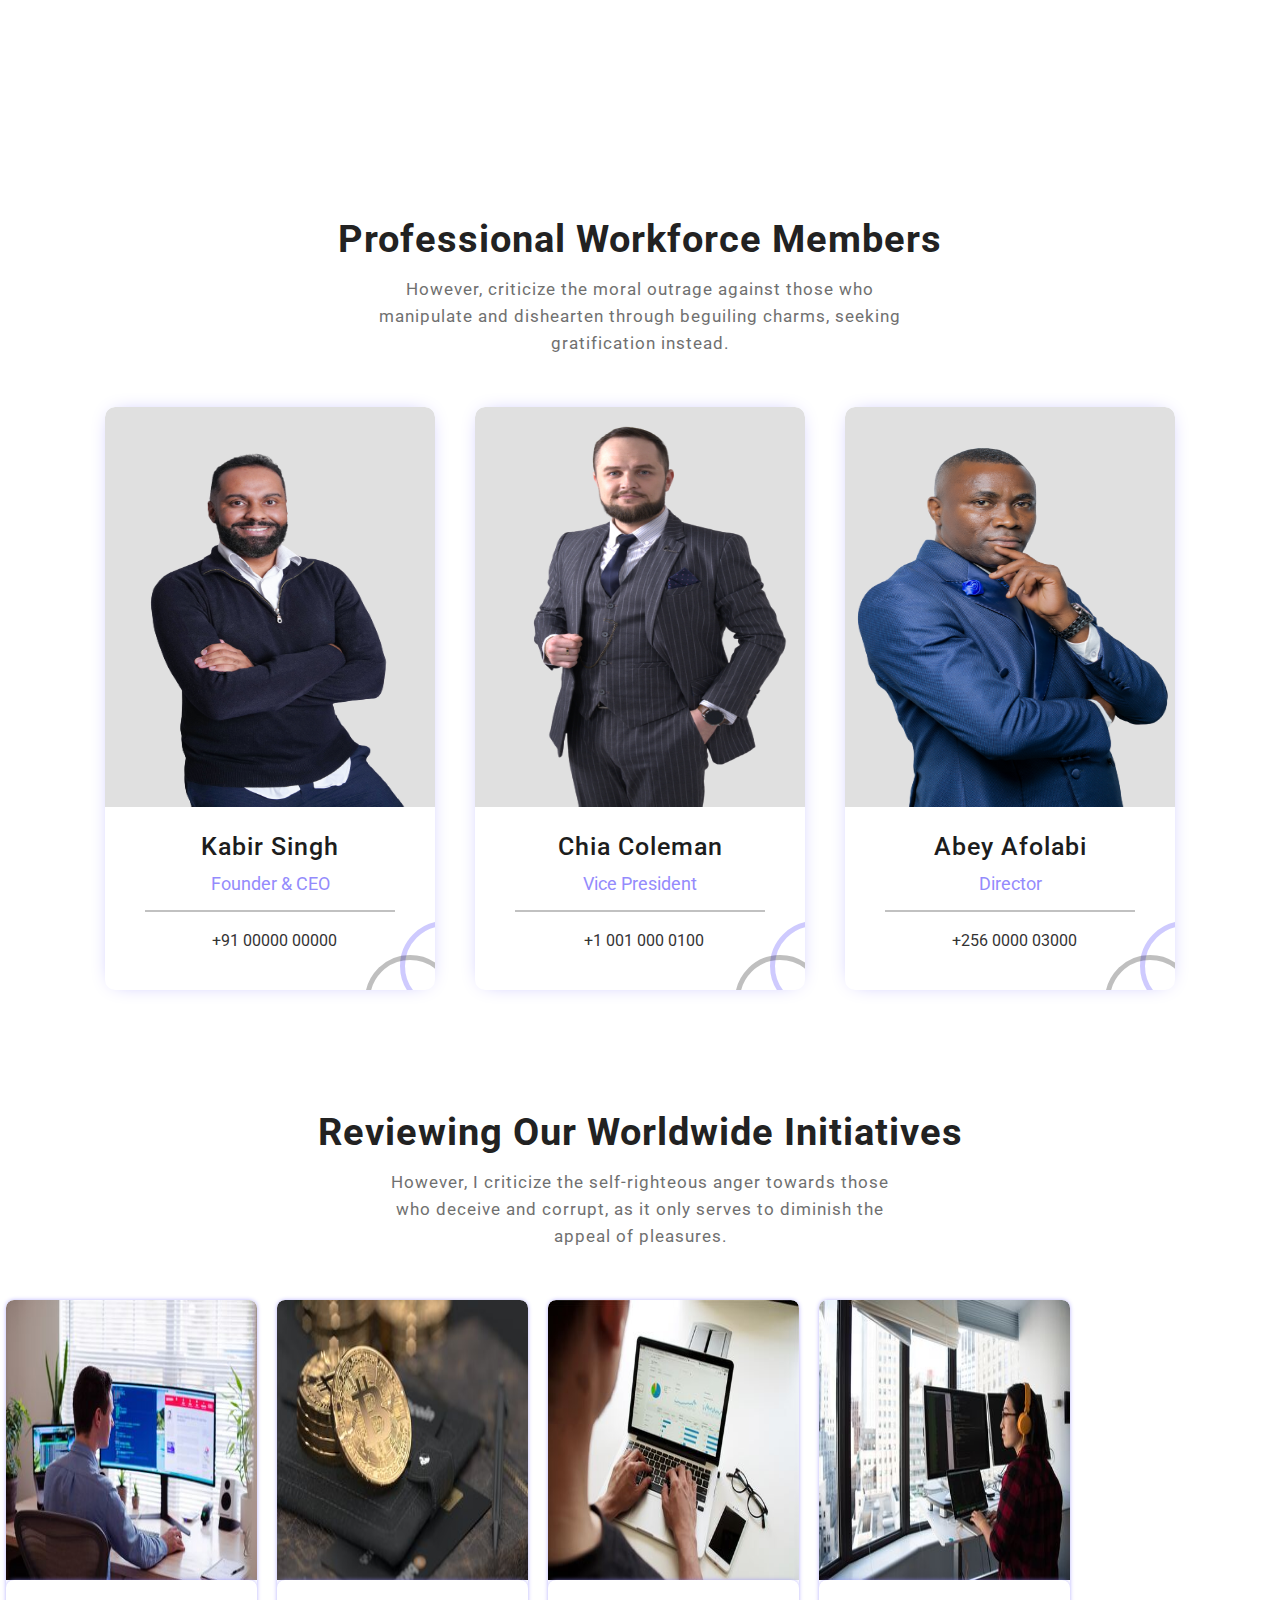
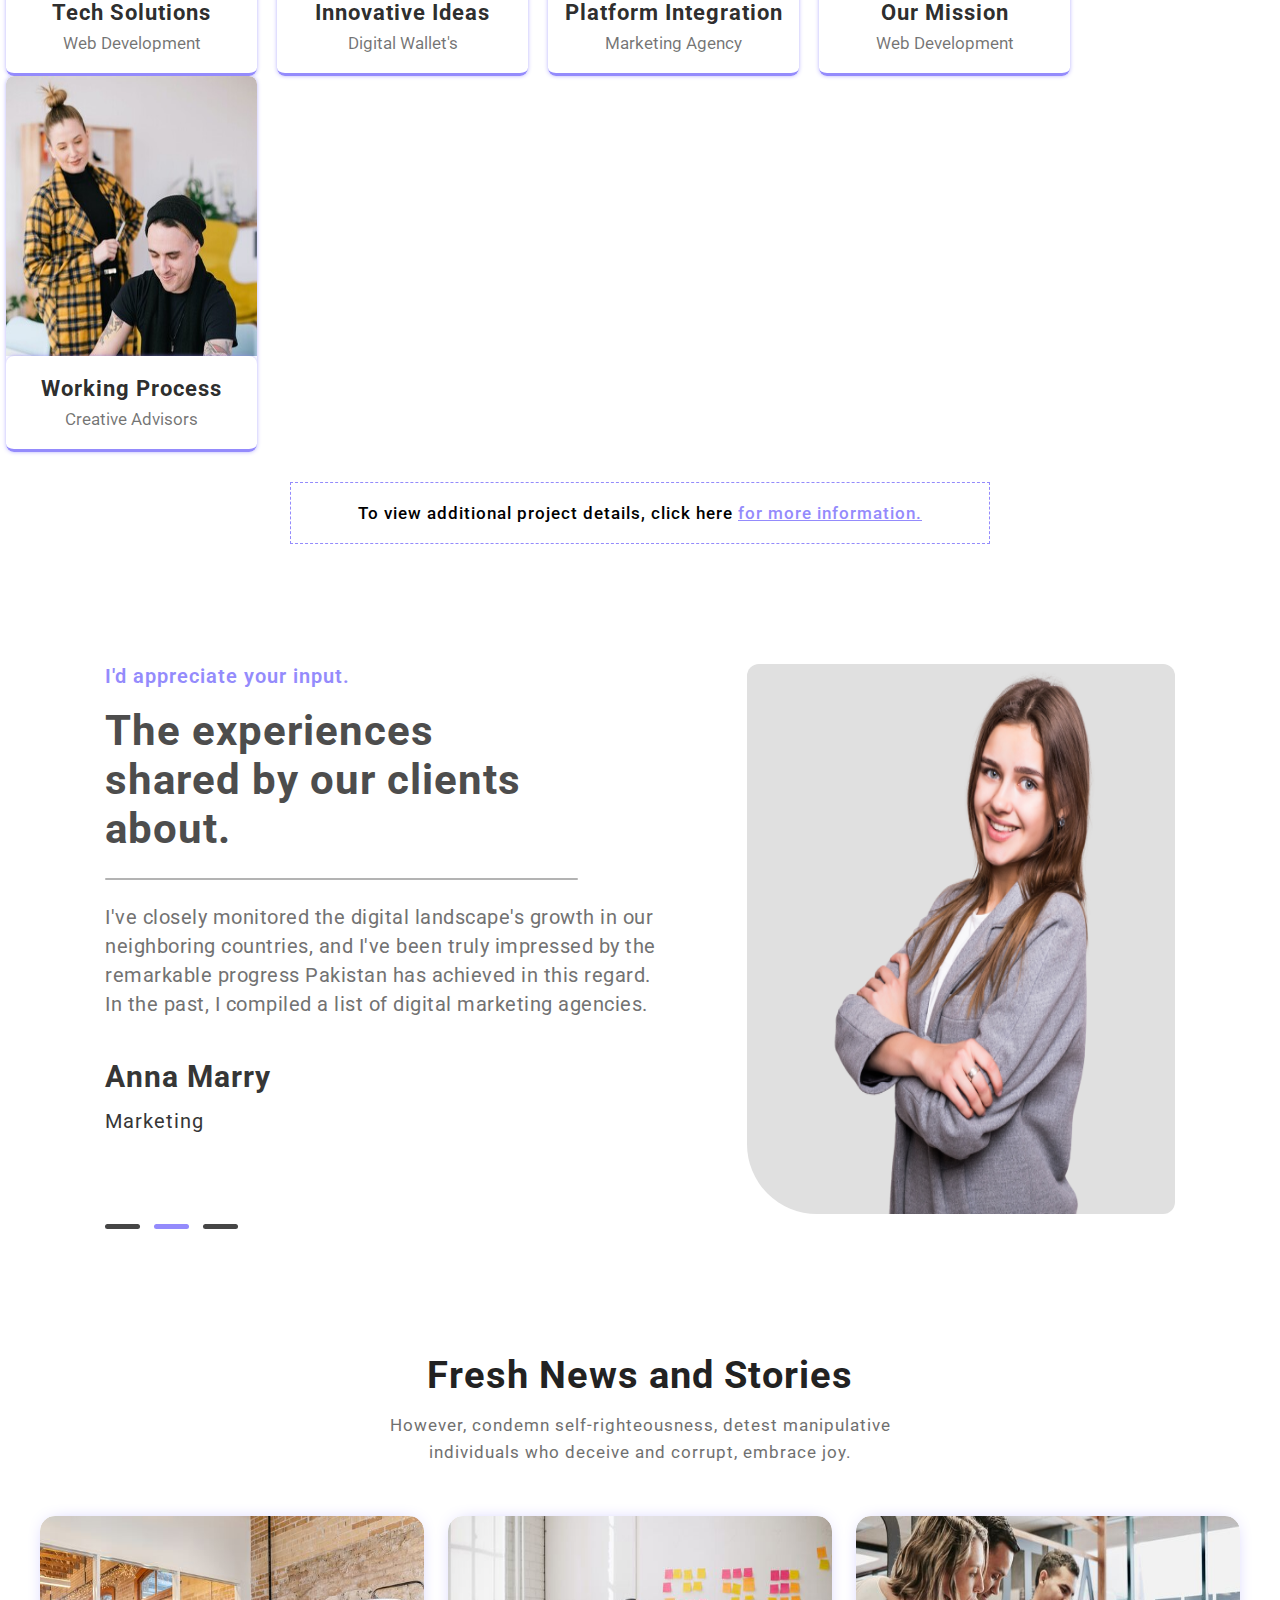
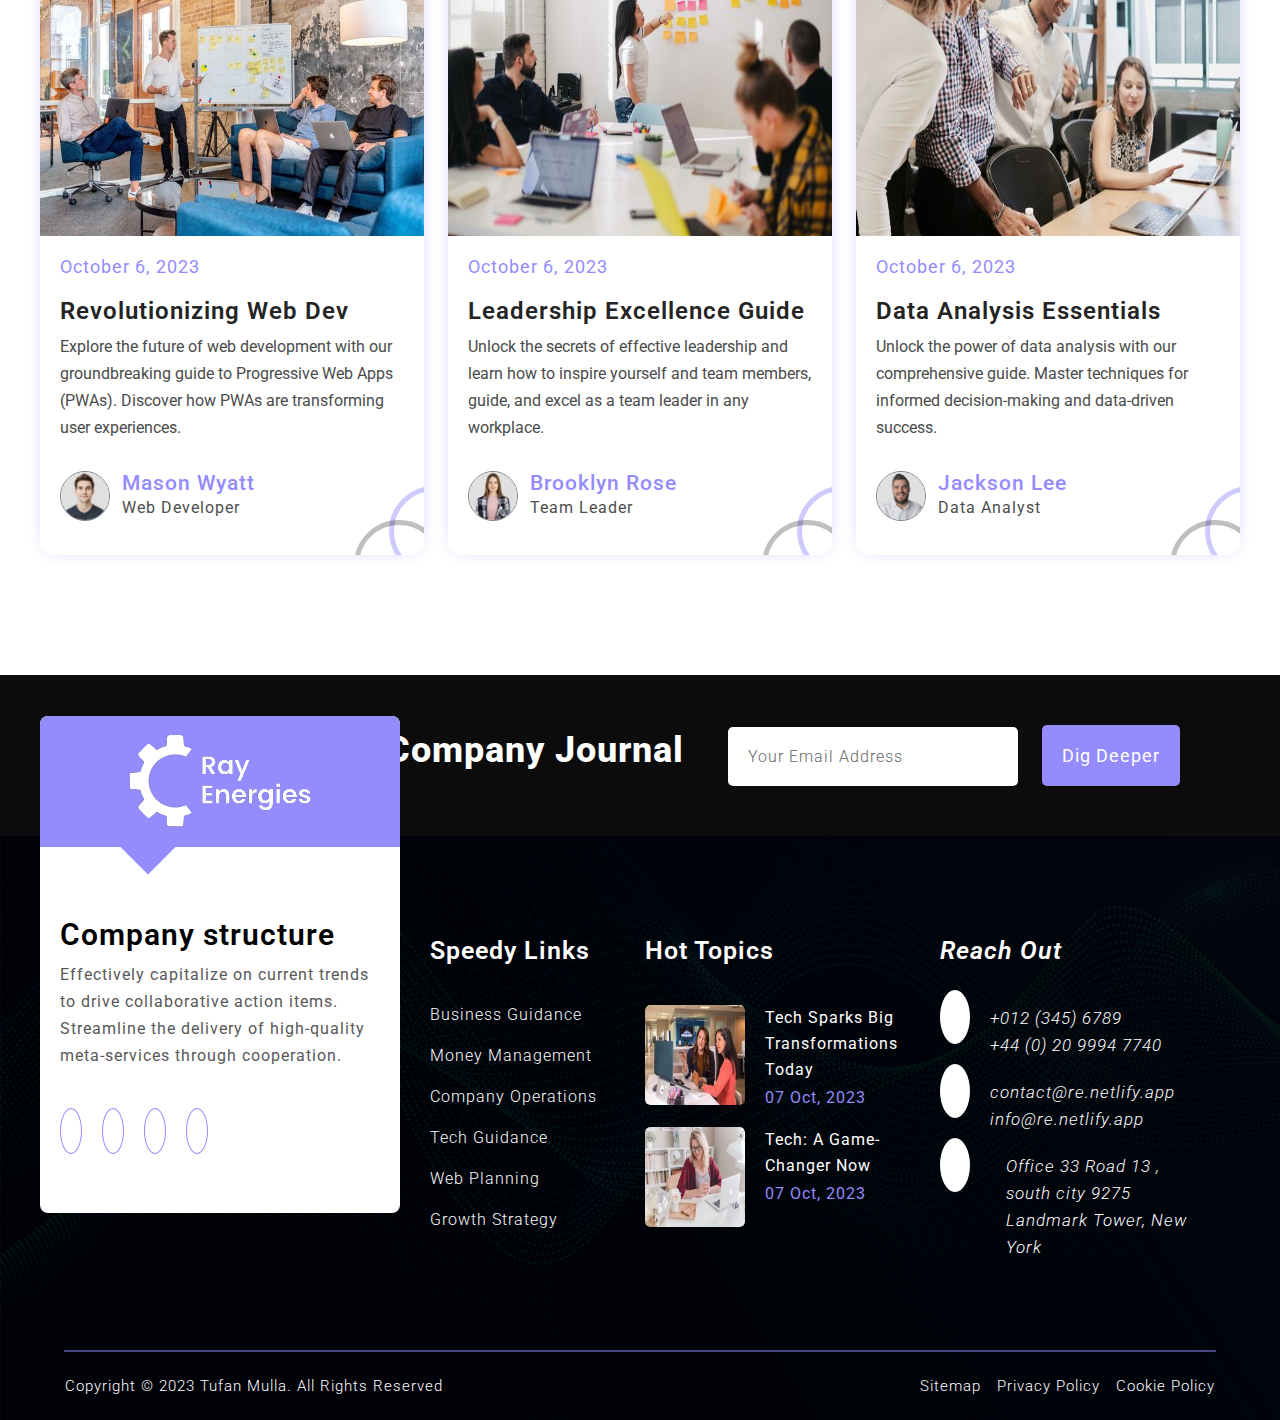
==== commit 2f9b27fc: "facing a problem" ====
--- a/index.html
+++ b/index.html
@@ -1225,6 +1225,7 @@
     <!-- =============================================================================== -->
 
     <!-- =============================================================================== -->
+    <!-- footer starts here -->
     <footer id="contact" class="footer">
       <div class="newsLetter">
         <div class="newsLetterContent">
@@ -1377,6 +1378,7 @@
         </div>
       </a>
     </footer>
+        <!-- footer ends here -->
     <!-- =============================================================================== -->
 
     <!-- =============================================================================== -->
--- a/css/styles.css
+++ b/css/styles.css
@@ -302,11 +302,7 @@
   transition: all 0.2s;
 }
 .searchDivision:hover .search {
-  border-top-left-radius: 0;
-  border-bottom-left-radius: 0;
-  border-top-right-radius: 5px;
-  border-bottom-right-radius: 5px;
-  border-left: none;
+  border-radius: 5px;
 }
 
 .navRightContent .searchDivision i {
@@ -324,26 +320,29 @@
 
 .searchField {
   position: absolute;
-  width: fit-content;
   right: 365px;
+  width: 0;
+  left: 0%;
+  top: 29%;
+  transform: translate(-50%, -50%);
+  z-index: 10;
+  margin: 0 auto;
 }
 
 .searchField input {
   width: 0;
-  font-size: 14px;
+  font-size: 16px;
   color: #948bfc;
   padding: 0;
   outline: none;
   border: 0px solid #948bfc;
   transition: all 0.1s;
+  border-radius: 5px;
 }
 .searchDivision:hover input {
   width: 675px;
   padding: 16px;
   border: 1px solid #948bfc;
-  border-right: none;
-  border-top-left-radius: 5px;
-  border-bottom-left-radius: 5px;
 }
 
 .navRightContent .getStartedButton {
@@ -784,7 +783,7 @@
 /* section three CSS are started */
 /* section 3 left content */
 .sectionThree {
-  padding: 290px 0 0 0;
+  padding: 290px 0 125px 0;
   background-color: #eff4fa;
 }
 .section3LeftContent {
@@ -793,8 +792,9 @@
 }
 .section3LeftContentContainer {
   position: relative;
-  overflow: hidden;
-  height: 750px;
+  content: "";
+  clear: both;
+  display: table;
 }
 .section3LeftContentContainer .twoImage {
   overflow: hidden;
@@ -818,17 +818,16 @@
 }
 
 .section3LeftContentContainer .one1Image {
-  width: 60%;
+  width: 55%;
   height: 28%;
   position: absolute;
   left: 0%;
-  top: 30%;
+  top: 58%;
   z-index: 0;
   cursor: pointer;
 }
 .section3LeftContentContainer .one1Image img {
   width: 100%;
-  height: 200%;
   border-radius: 5px;
 }
 .section3LeftContentContainer .one2Image {
@@ -1682,7 +1681,7 @@
 /* ===================================================================================== */
 /* section Seven CSS are starts here */
 .sectionSeven {
-  margin: 0 0 550px 0;
+  margin: 0 0 742px 0;
   background-image: linear-gradient(
       0deg,
       rgba(0, 0, 0, 0.55),
@@ -1704,8 +1703,8 @@
   border-right: 1300px;
   border-bottom: 768px;
   position: absolute;
-  top: 25%;
-  left: -65%;
+  top: -40%;
+  left: -74%;
   transform: rotate(115deg);
   transition: all 0.3s;
   z-index: 0;
@@ -1718,9 +1717,9 @@
   position: absolute;
   border-right: 1300px solid #948bfc7e;
   border-bottom: 786px solid transparent;
-  top: -55%;
-  right: -45%;
-  transform: rotate(95deg);
+  top: -57%;
+  right: -48%;
+  transform: rotate(90deg);
   transition: all 0.3s;
   z-index: 0;
 }
@@ -1728,7 +1727,7 @@
   right: -130%;
 }
 .videoPlayButtonContainer {
-  height: 505px;
+  height: 945px;
   cursor: pointer;
 }
 
@@ -1790,7 +1789,7 @@
 .sectionEight {
   position: absolute;
   width: 100%;
-  margin-top: -190px;
+  margin-top: -493px;
   transition: all 0.5s;
 }
 .sectionEight .sectionEightContentContainer {
--- a/css/r_992pxTo1250px.css
+++ b/css/r_992pxTo1250px.css
@@ -1,4 +1,4 @@
-/* responsive CSS under Max width 599 px */
+/* responsive CSS under min width 992 max width 1250px are start here */
 @media only screen and (min-width: 992px) and (max-width: 1250px) {
   /* default CSS */
   .titleDiv {
@@ -120,10 +120,8 @@
     border: 1px solid #948bfc;
   }
   .searchDivision:hover .search {
-    border-top-left-radius: 0;
-    border-bottom-left-radius: 0;
+    border-radius: 5px;
     border: 1px solid #948bfc;
-    border-left: none;
   }
   .navRightContent .searchDivision i {
     font-size: 20px;
@@ -131,23 +129,21 @@
   .searchDivision .search:hover i {
     font-size: 22px;
   }
-  .searchDivision:hover input {
-    width: 400px;
-    padding: 16px;
-    border: 1px solid #948bfc;
-    border-top-right-radius: 0;
-    border-bottom-right-radius: 0;
-    border-right: none;
-  }
+
   .searchField {
     width: 0;
-    left: 10%;
-    top: 15.1%;
+    left: 0%;
+    top: 24.3%;
     transform: translate(-50%, -50%);
     z-index: 10;
     margin: 0 auto;
   }
-
+  .searchDivision:hover input {
+    width: 650px;
+    padding: 16px;
+    border: 1px solid #948bfc;
+    border-radius: 5px;
+  }
   .navRightContent .getStartedButton {
     width: 22%;
     float: right;
@@ -302,16 +298,14 @@
   }
 
   .sectionThree .section3LeftContentContainer {
-    height: 500px;
     transition: all 0.3s;
-    margin-bottom: 20px;
   }
   .sectionThree .section3LeftContentContainer:hover {
     transform: translateX(10px);
   }
   .section3LeftContentContainer .one1Image {
     height: fit-content;
-    margin-top: 25px;
+    margin-top: -4px;
   }
   .section3LeftContentContainer .one1Image img {
     height: 100%;
@@ -592,10 +586,10 @@
   /* ============================================================================ */
   /* section Seven Responsive are CSS starts */
   .sectionSeven {
-    padding: 0 0 550px 0;
+    padding: 0 0 1120px 0;
   }
   .videoPlayButtonContainer {
-    height: 551px;
+    height: 1120px;
   }
   .sectionSeven .leftShape {
     display: none;
@@ -988,4 +982,4 @@
   /* footer Responsive CSS ends */
   /* ============================================================================ */
 }
-/* responsive CSS under Max width 599 px */
+/* responsive CSS under min width 992 max width 1250px ends here */--- a/css/min769pxToMax991px.css
+++ b/css/min769pxToMax991px.css
@@ -1,4 +1,4 @@
-/* responsive CSS under Max width 599 px */
+/* responsive CSS under min width 769 max width 991px starts here */
 @media only screen and (min-width: 769px) and (max-width: 991px) {
   /* default CSS */
   .titleDiv {
@@ -100,7 +100,7 @@
   .searchField {
     width: 0;
     left: 0;
-    top: 18%;
+    top: 20.3%;
     transform: translate(-50%, -50%);
     z-index: 10;
     margin: 0 auto;
@@ -367,16 +367,15 @@
   }
 
   .sectionThree .section3LeftContentContainer {
-    height: 607px;
     transition: all 0.3s;
-    margin-bottom: 20px;
+    margin-bottom: 250px;
   }
   .sectionThree .section3LeftContentContainer:hover {
     transform: translateX(10px);
   }
   .section3LeftContentContainer .one1Image {
     height: fit-content;
-    margin-top: 35px;
+    margin-top: -10px;
   }
   .section3LeftContentContainer .one1Image img {
     height: 100%;
@@ -648,10 +647,10 @@
   /* ============================================================================ */
   /* section Seven Responsive are CSS starts */
   .sectionSeven {
-    padding: 0 0 550px 0;
+    padding: 0 0 948px 0;
   }
   .videoPlayButtonContainer {
-    height: 541px;
+    height: 948px;
   }
   .sectionSeven .leftShape {
     display: none;
@@ -1058,4 +1057,4 @@
   /* footer Responsive CSS ends */
   /* ============================================================================ */
 }
-/* responsive CSS under Max width 599 px */
+/* responsive CSS under min width 769 max width 991px ends here */
--- a/css/min600pxToMax768px.css
+++ b/css/min600pxToMax768px.css
@@ -1,4 +1,4 @@
-/* responsive CSS under Max width 599 px */
+/* responsive CSS under min width 600 max width 768px are starts here */
 @media only screen and (min-width: 600px) and (max-width: 768px) {
   /* default CSS */
   .titleDiv {
@@ -94,7 +94,7 @@
   .searchField {
     width: 0;
     left: 0;
-    top: 18%;
+    top: 18.3%;
     transform: translate(-50%, -50%);
     z-index: 10;
     margin: 0 auto;
@@ -347,16 +347,15 @@
   }
 
   .sectionThree .section3LeftContentContainer {
-    height: 520px;
     transition: all 0.3s;
-    margin-bottom: 20px;
+    margin-bottom: 230px;
   }
   .sectionThree .section3LeftContentContainer:hover {
     transform: translateX(10px);
   }
   .section3LeftContentContainer .one1Image {
     height: fit-content;
-    margin-top: 35px;
+    margin-top: -4px;
   }
   .section3LeftContentContainer .one1Image img {
     height: 100%;
@@ -602,10 +601,10 @@
   /* ============================================================================ */
   /* section Seven Responsive are CSS starts */
   .sectionSeven {
-    padding: 0 0 550px 0;
+    padding: 0 0 825px 0;
   }
   .videoPlayButtonContainer {
-    height: 541px;
+    height:825px;
   }
   .sectionSeven .leftShape {
     display: none;
@@ -978,4 +977,4 @@
   /* footer Responsive CSS ends */
   /* ============================================================================ */
 }
-/* responsive CSS under Max width 599 px */
+/* responsive CSS under min width 600 max width 768px ends here */--- a/css/r_max_599px.css
+++ b/css/r_max_599px.css
@@ -299,7 +299,7 @@
   }
 
   .sectionThree .section3LeftContentContainer {
-    height: 550px;
+    margin-bottom: 220px;
     transition: all 0.3s;
   }
   .sectionThree .section3LeftContentContainer:hover {
@@ -307,9 +307,14 @@
   }
   .section3LeftContentContainer .one1Image {
     height: fit-content;
+    top: 176px;
   }
   .section3LeftContentContainer .one1Image img {
     height: 100%;
+  }
+  .section3LeftContentContainer .one2Image img {
+    width: 150px;
+    height: 150px;
   }
   .sectionThree .section3RightContent {
     width: 100%;
@@ -338,6 +343,9 @@
   .knowledgeBox {
     width: 100%;
   }
+  .knowledgeBoxRightContent {
+    width: 75%;
+  }
   .knowledgeBox b {
     width: 90%;
     font-size: 17px;
@@ -345,11 +353,20 @@
   }
   .getButtonAndCallButton {
     width: 100%;
+  }
+  .getStartedButton2 button {
+    font-size: 15px;
   }
   .getStartedButton2 button::before {
     left: -425px;
     top: -430px;
   }
+  .callButtonDivision .callButton {
+    width: 33%;
+  }
+  .callButtonDetails {
+    width: 58%;
+  }
   .callButtonDivision:hover i {
     font-size: unset;
   }
@@ -381,7 +398,7 @@
     margin-bottom: 40px;
   }
   .logoOfServiceBox {
-    top: 42%;
+    top: 30%;
   }
   .serivceBox article h2 {
     font-size: 25px;
@@ -474,7 +491,7 @@
     padding: 18px;
   }
   .questionBoxContent3 {
-    width: 29%;
+    width: 26%;
   }
   .questionBoxContent3 b {
     font-size: 13px;
@@ -486,12 +503,25 @@
   }
   .progressContent1 #mastery {
     font-size: 15px;
-  }
+    margin-right: 15%;
+  }
+  .sectionFiveRightContentContainer:hover .progressContent1 #mastery {
+    margin-right: 21%;
+  }
+
   .progressContent2 #mastery {
     font-size: 15px;
+    margin-right: 22%;
+  }
+  .sectionFiveRightContentContainer:hover .progressContent2 #mastery {
+    margin-right: 33%;
   }
   .progressContent3 #mastery {
     font-size: 15px;
+    margin-right: 10%;
+  }
+  .sectionFiveRightContentContainer:hover .progressContent3 #mastery {
+    margin-right: 20%;
   }
 
   /* section five Responsive CSS ends */
@@ -509,6 +539,9 @@
   .sectionSixLeftContent {
     width: 100%;
   }
+  .frequentlyAskedQuestion ul li::after {
+    bottom: -45px;
+  }
 
   .sectionSixRightContent {
     display: none;
@@ -519,11 +552,12 @@
   /* ============================================================================ */
   /* section Seven Responsive are CSS starts */
   .sectionSeven {
+    margin: 0 0 660px 0;
     padding: 0 0 550px 0;
     height: 65vh;
   }
   .videoPlayButtonContainer {
-    height: 552px;
+    height: 600px;
   }
   .sectionSeven .leftShape {
     display: none;
@@ -536,6 +570,9 @@
 
   /* ============================================================================ */
   /* section eight Responsive CSS are starts */
+  .sectionEight {
+    margin-top: -193px;
+  }
   .sectionEight .container {
     width: 95%;
   }
@@ -825,7 +862,7 @@
   }
   .footerBox:nth-child(3) .posts .postsContent h6 {
     font-size: 14px;
-    width: 200px;
+    width: 170px;
     line-height: 22px;
   }
   .footerBox:nth-child(3) .posts .postsContent span {
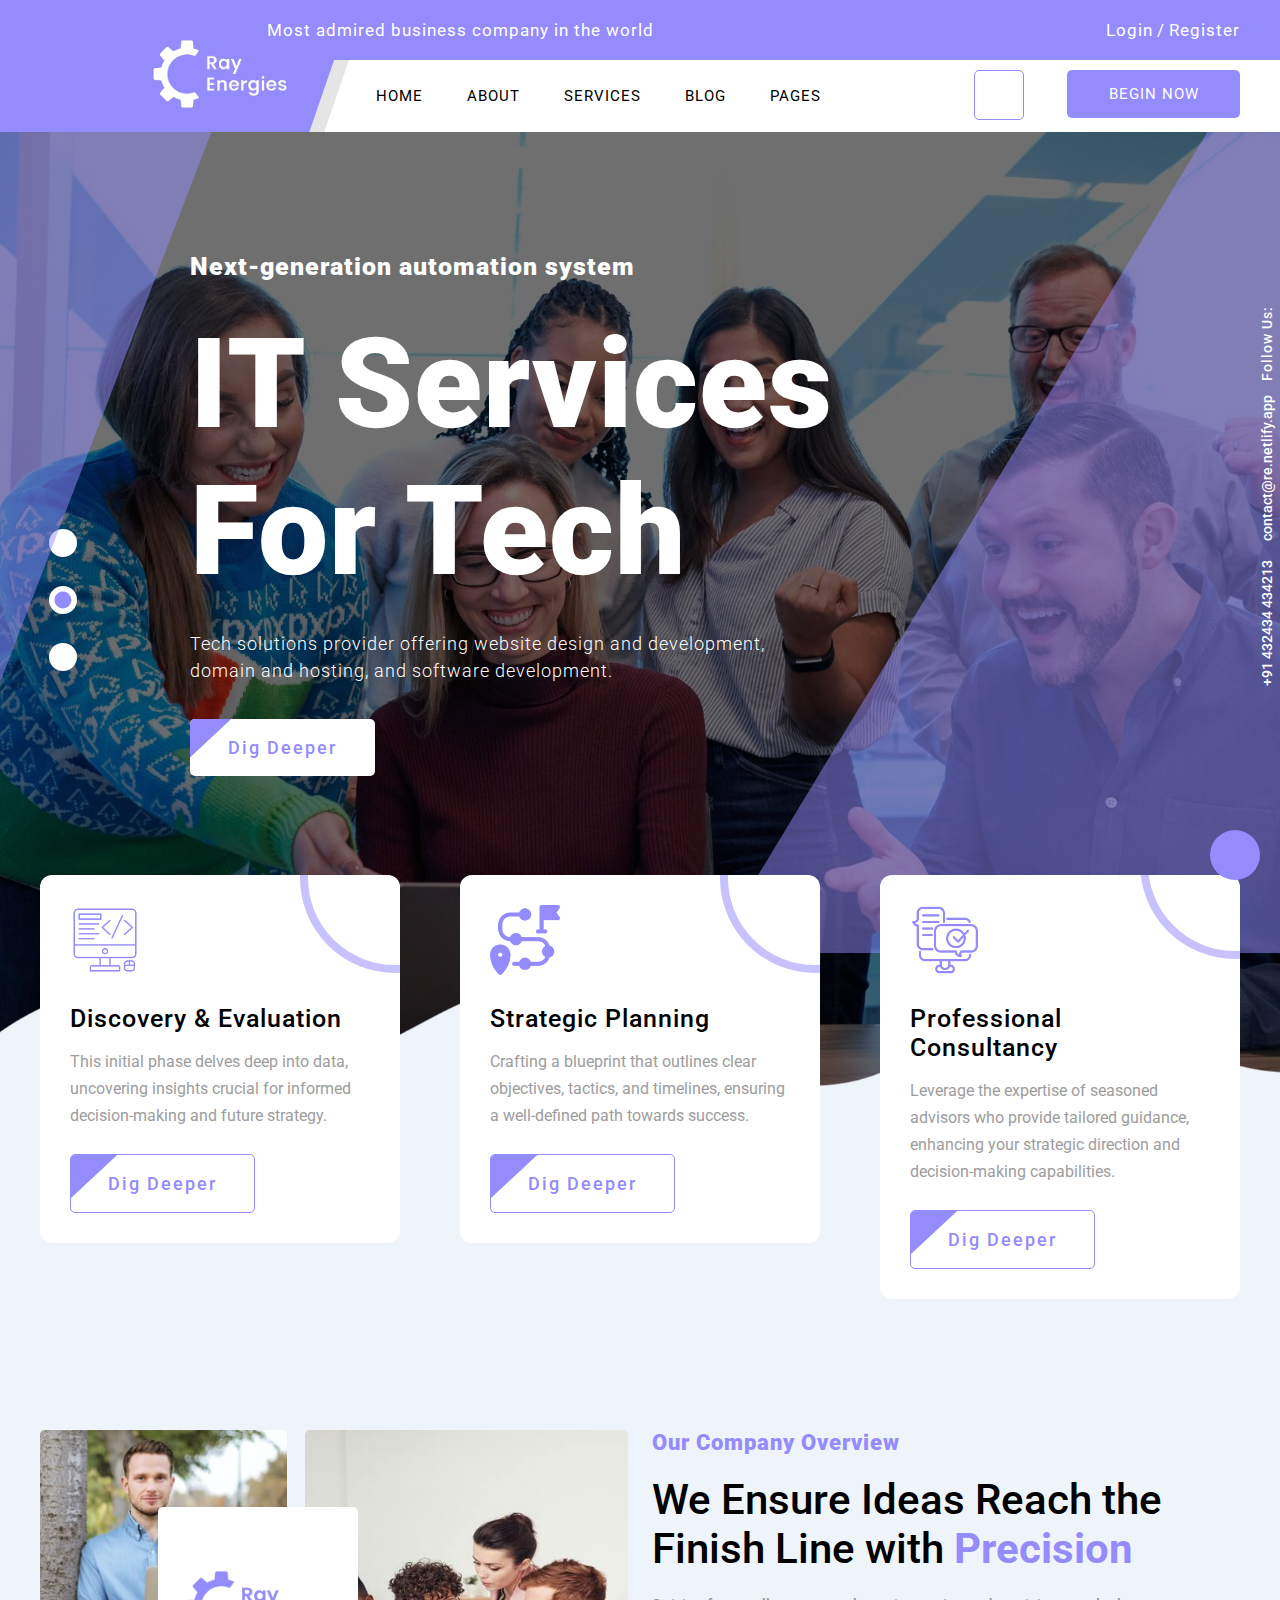
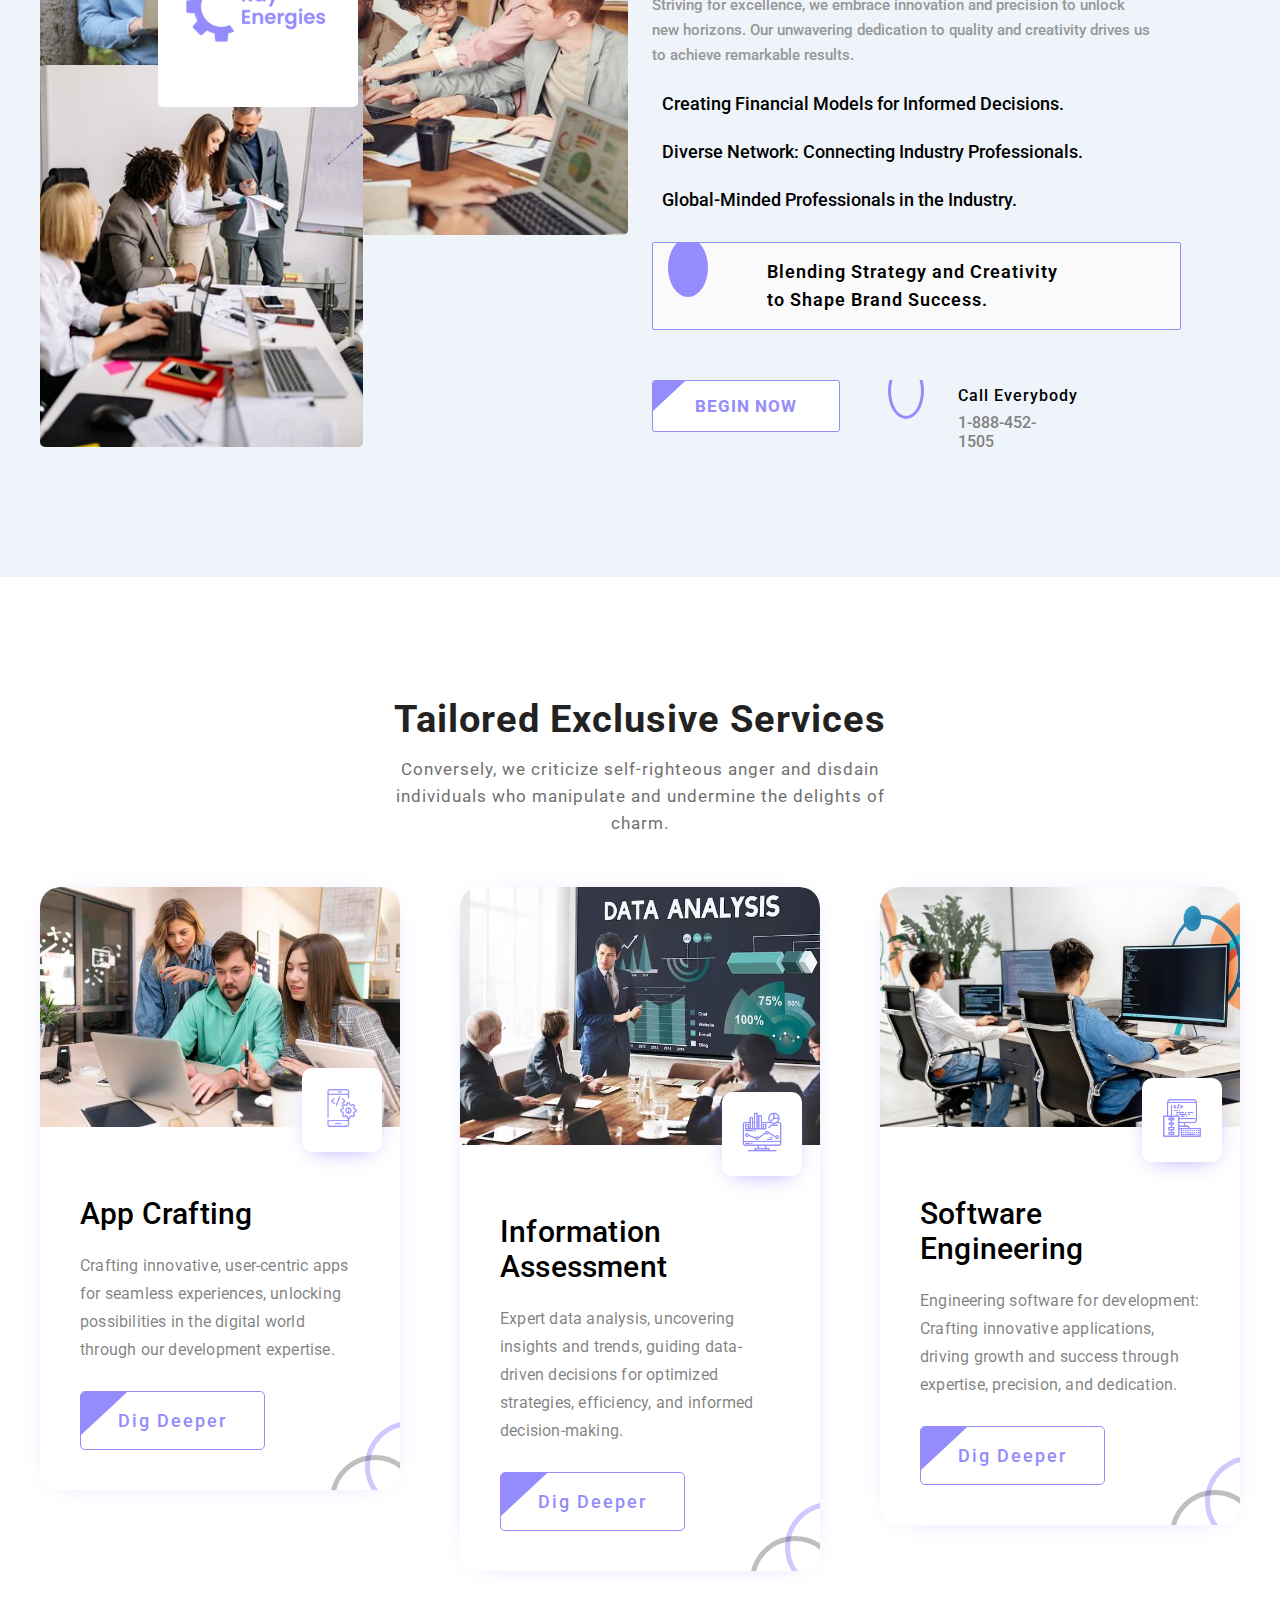
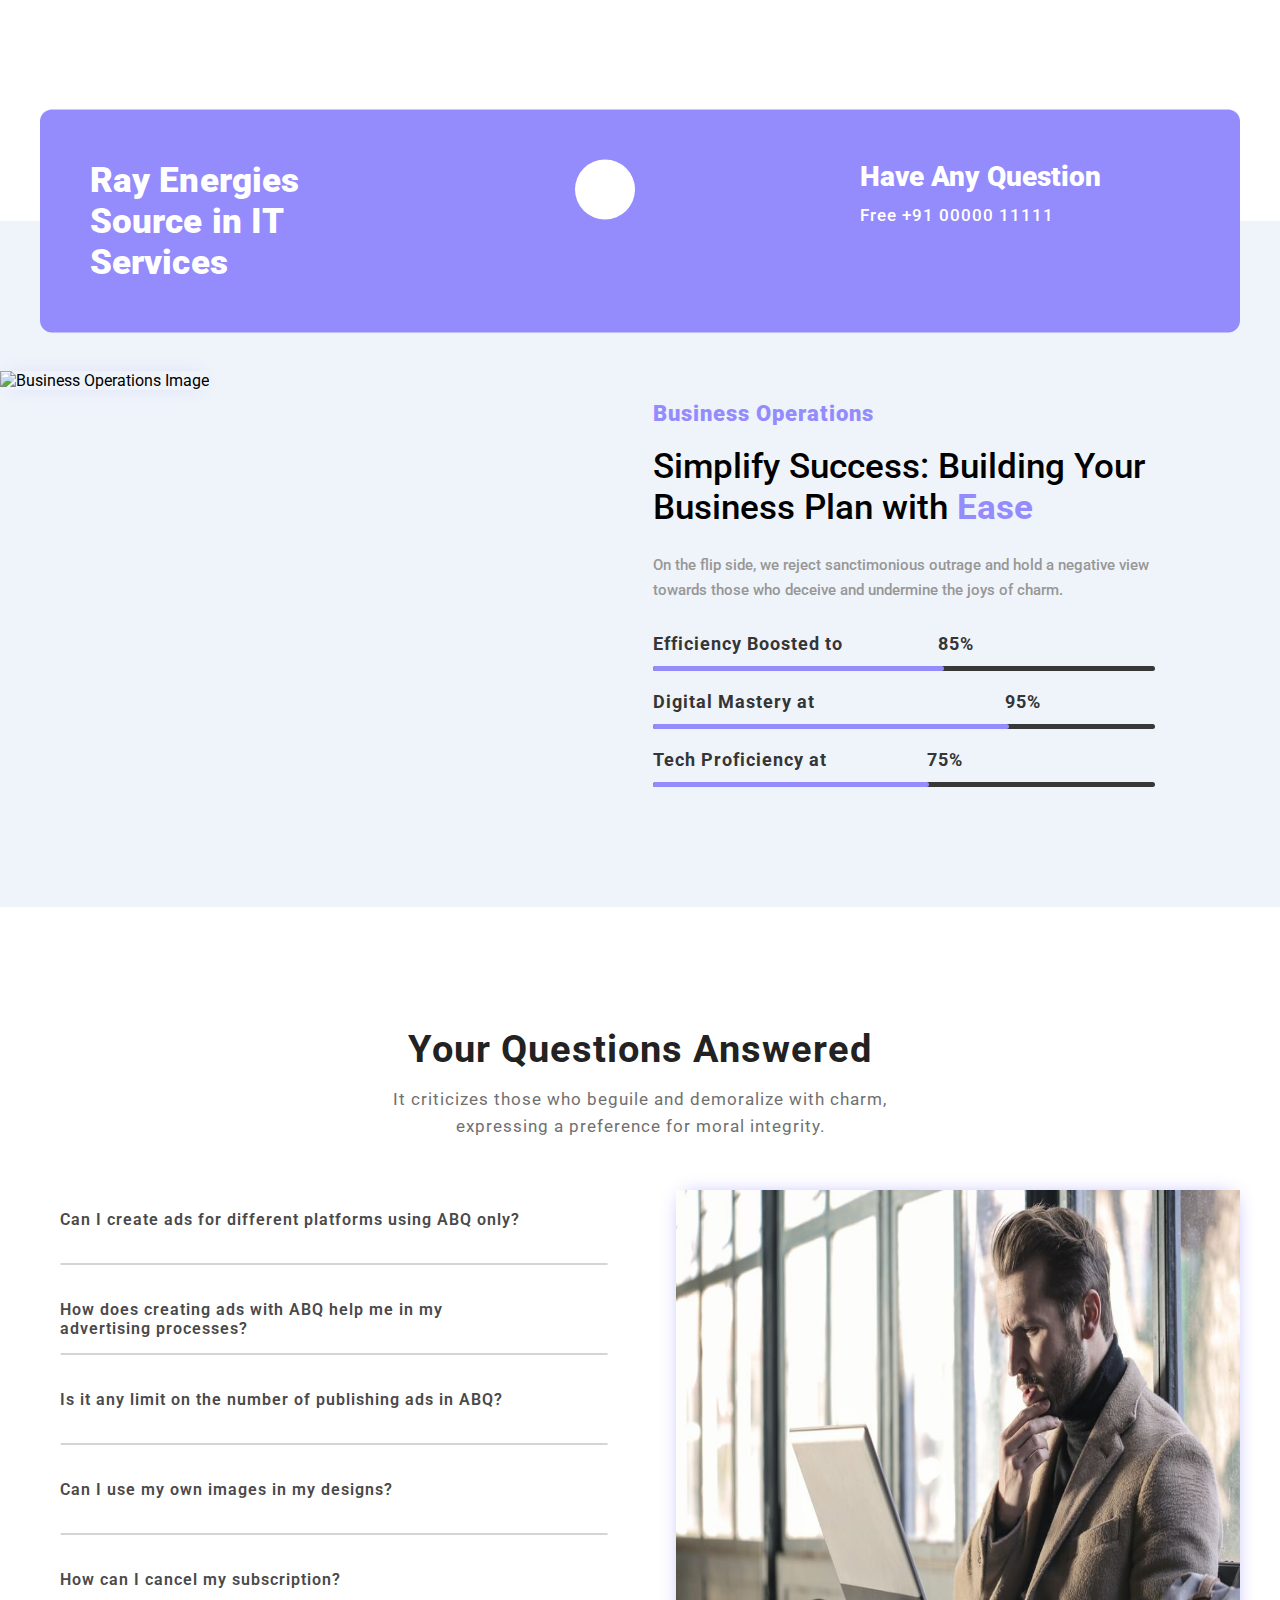
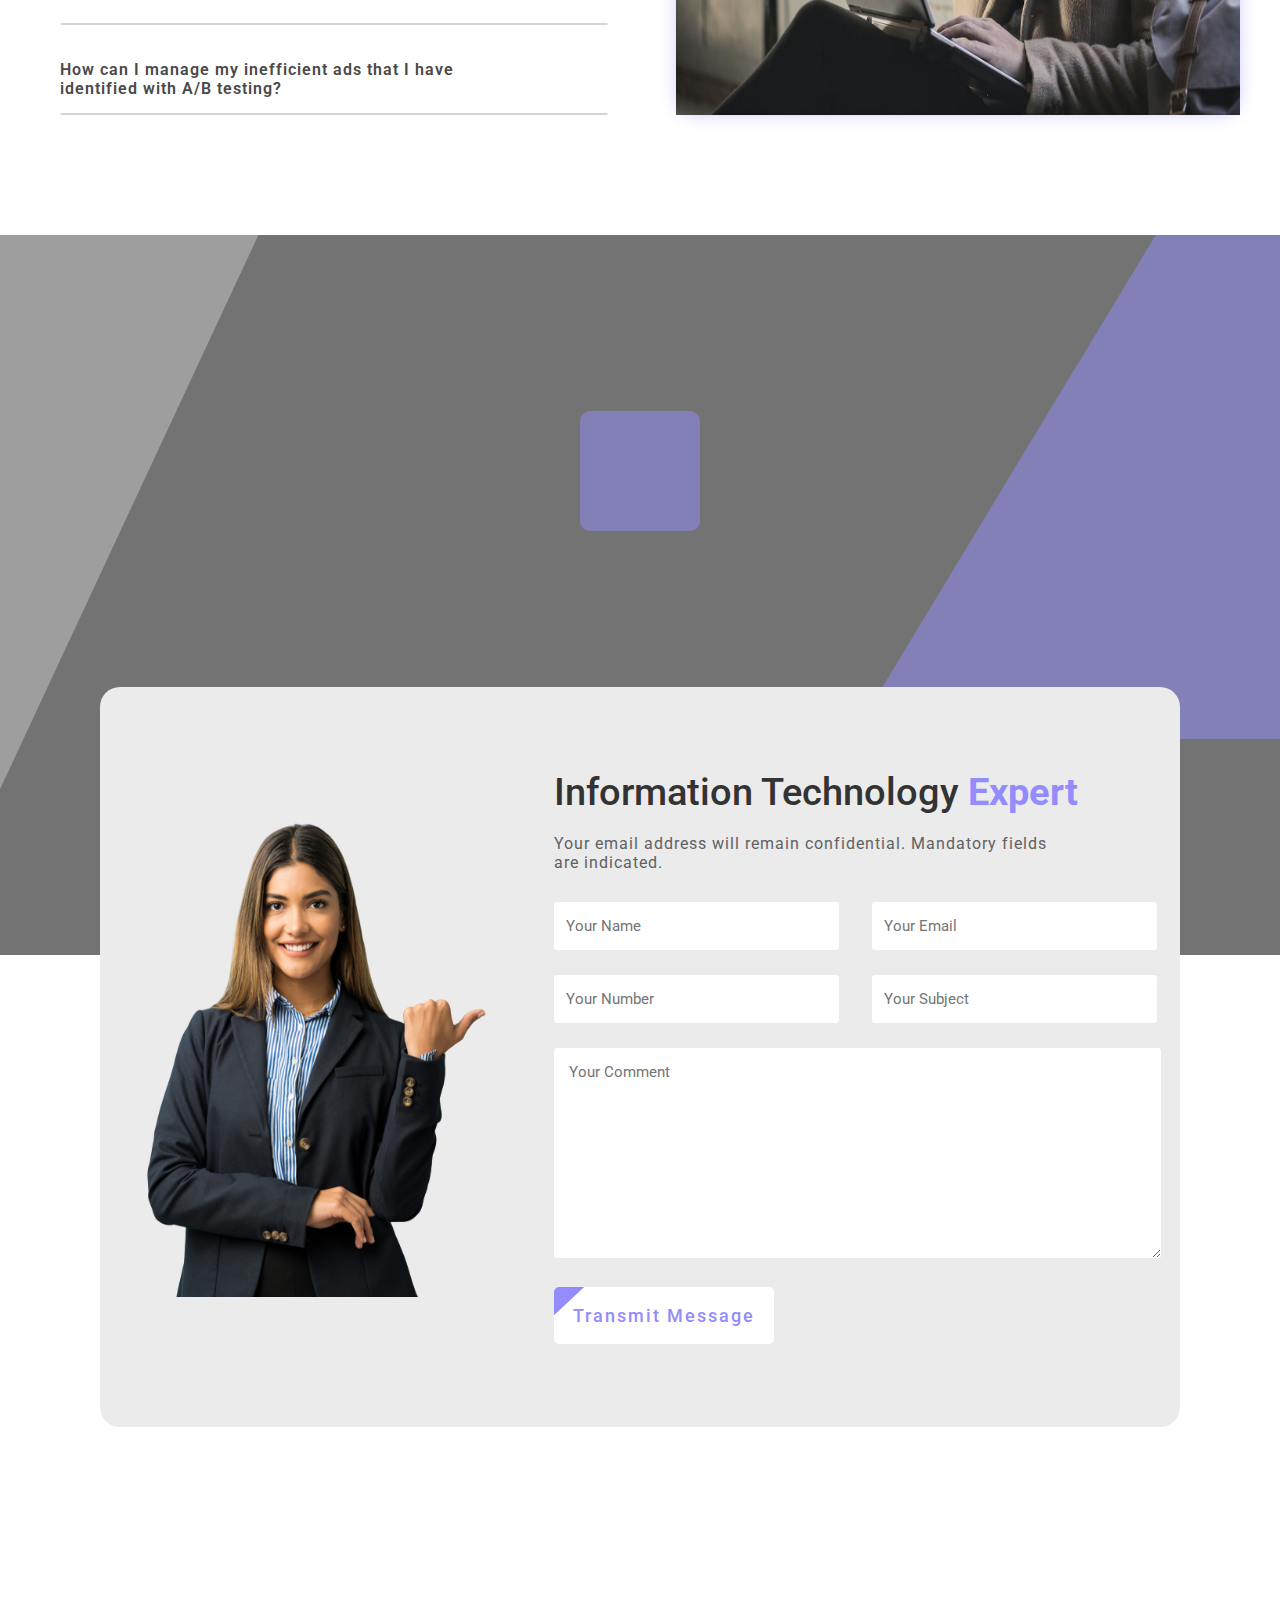
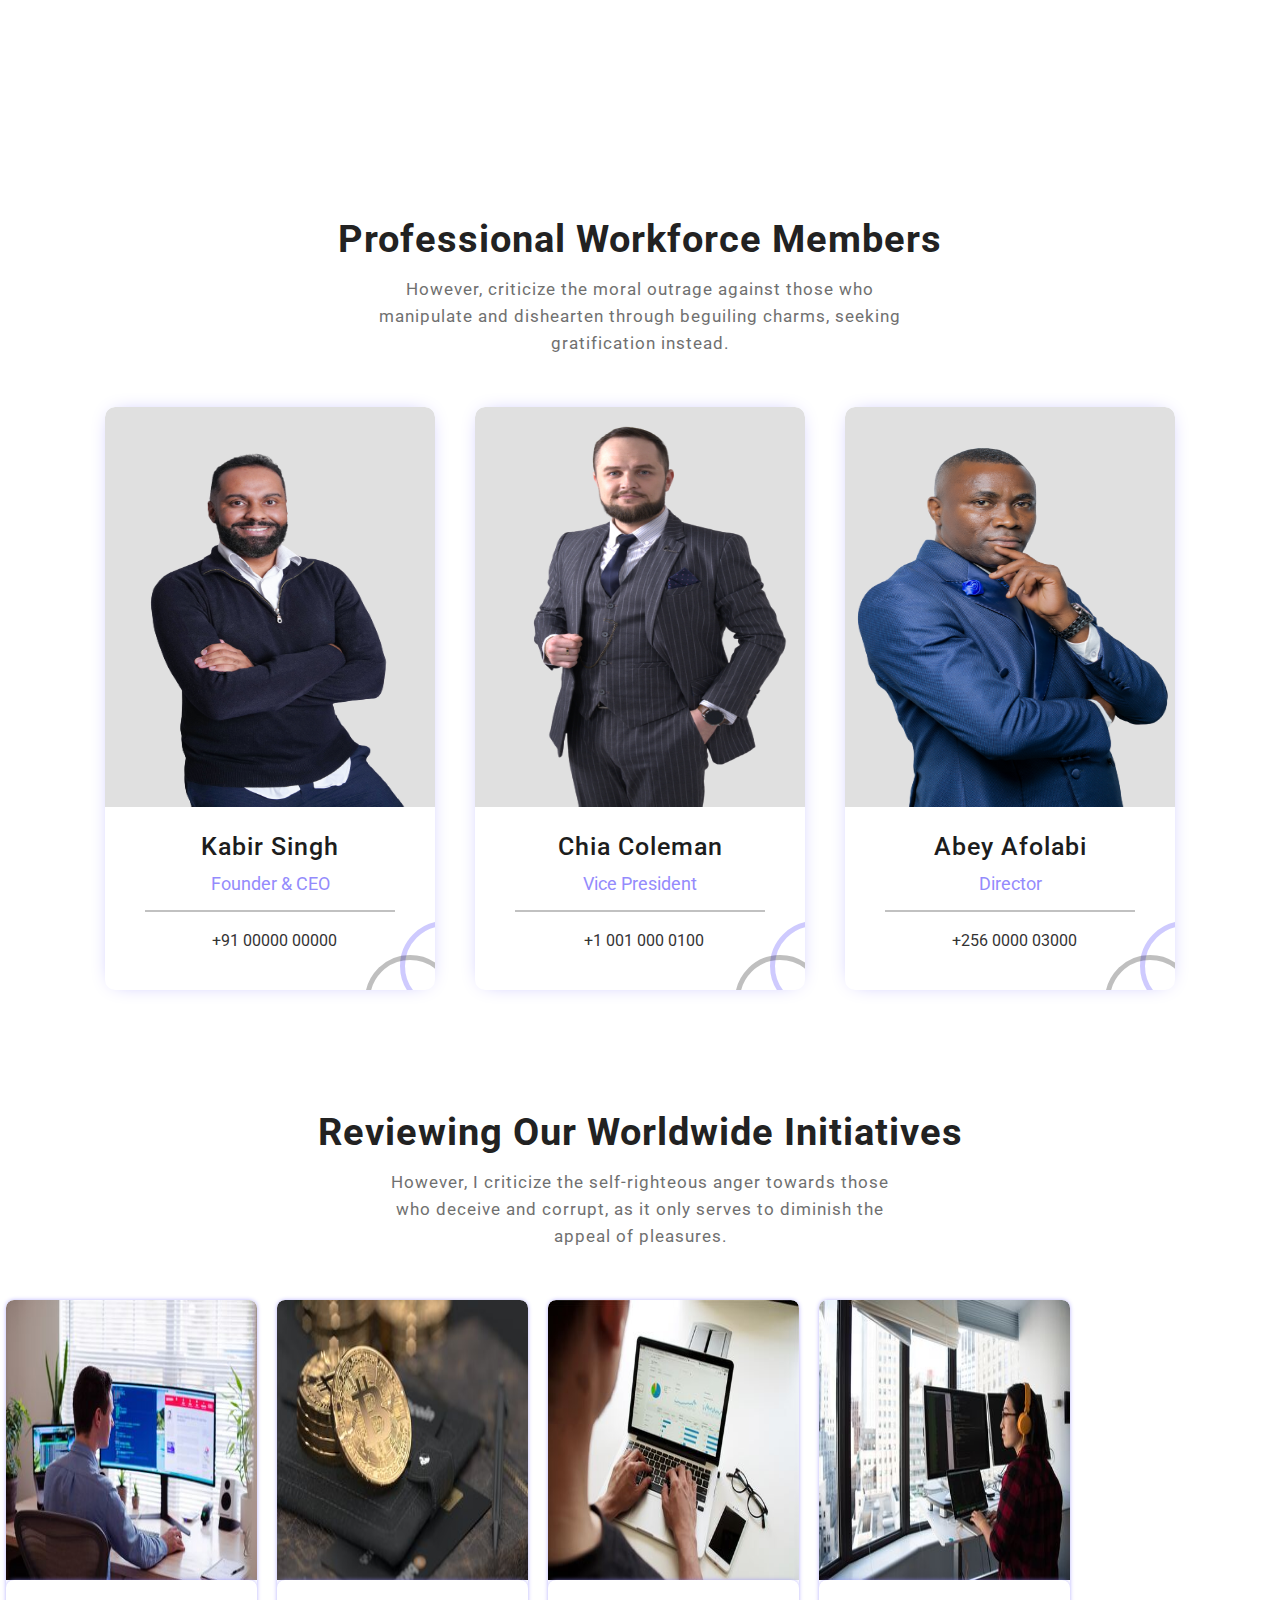
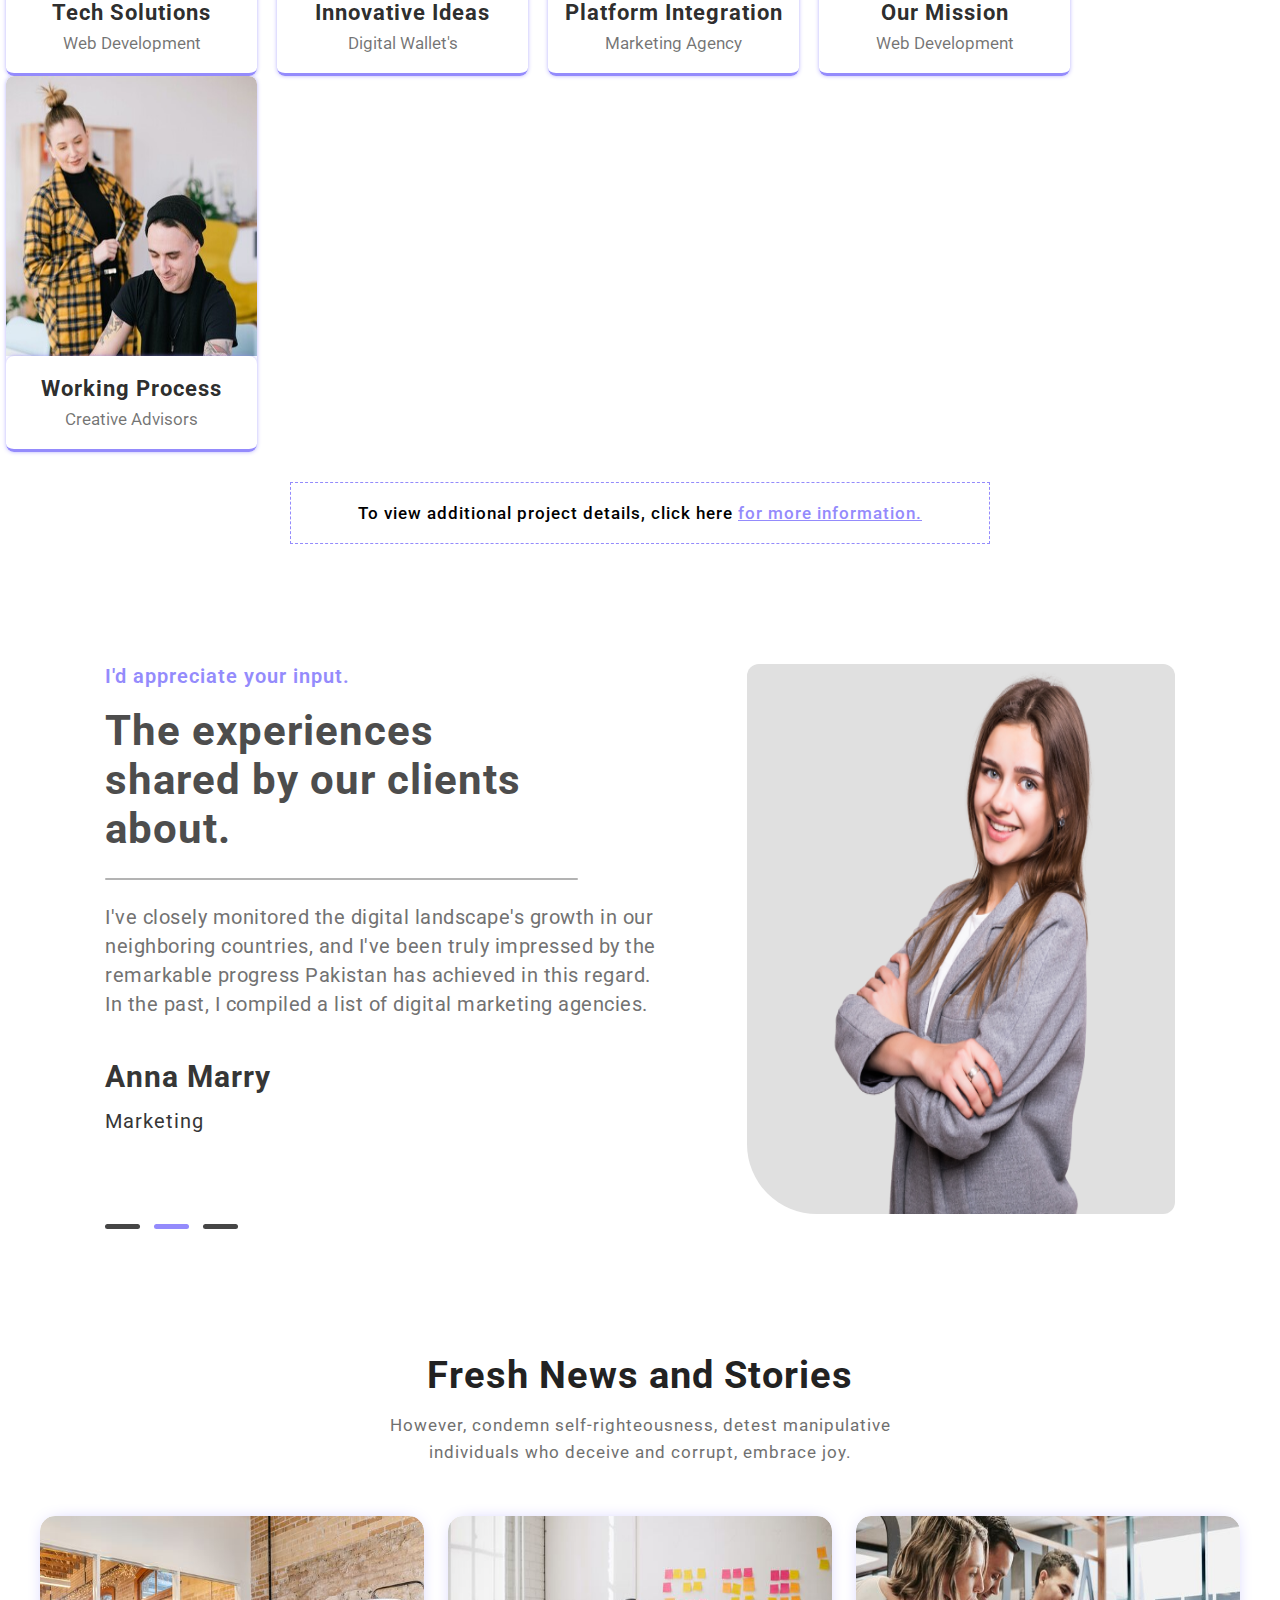
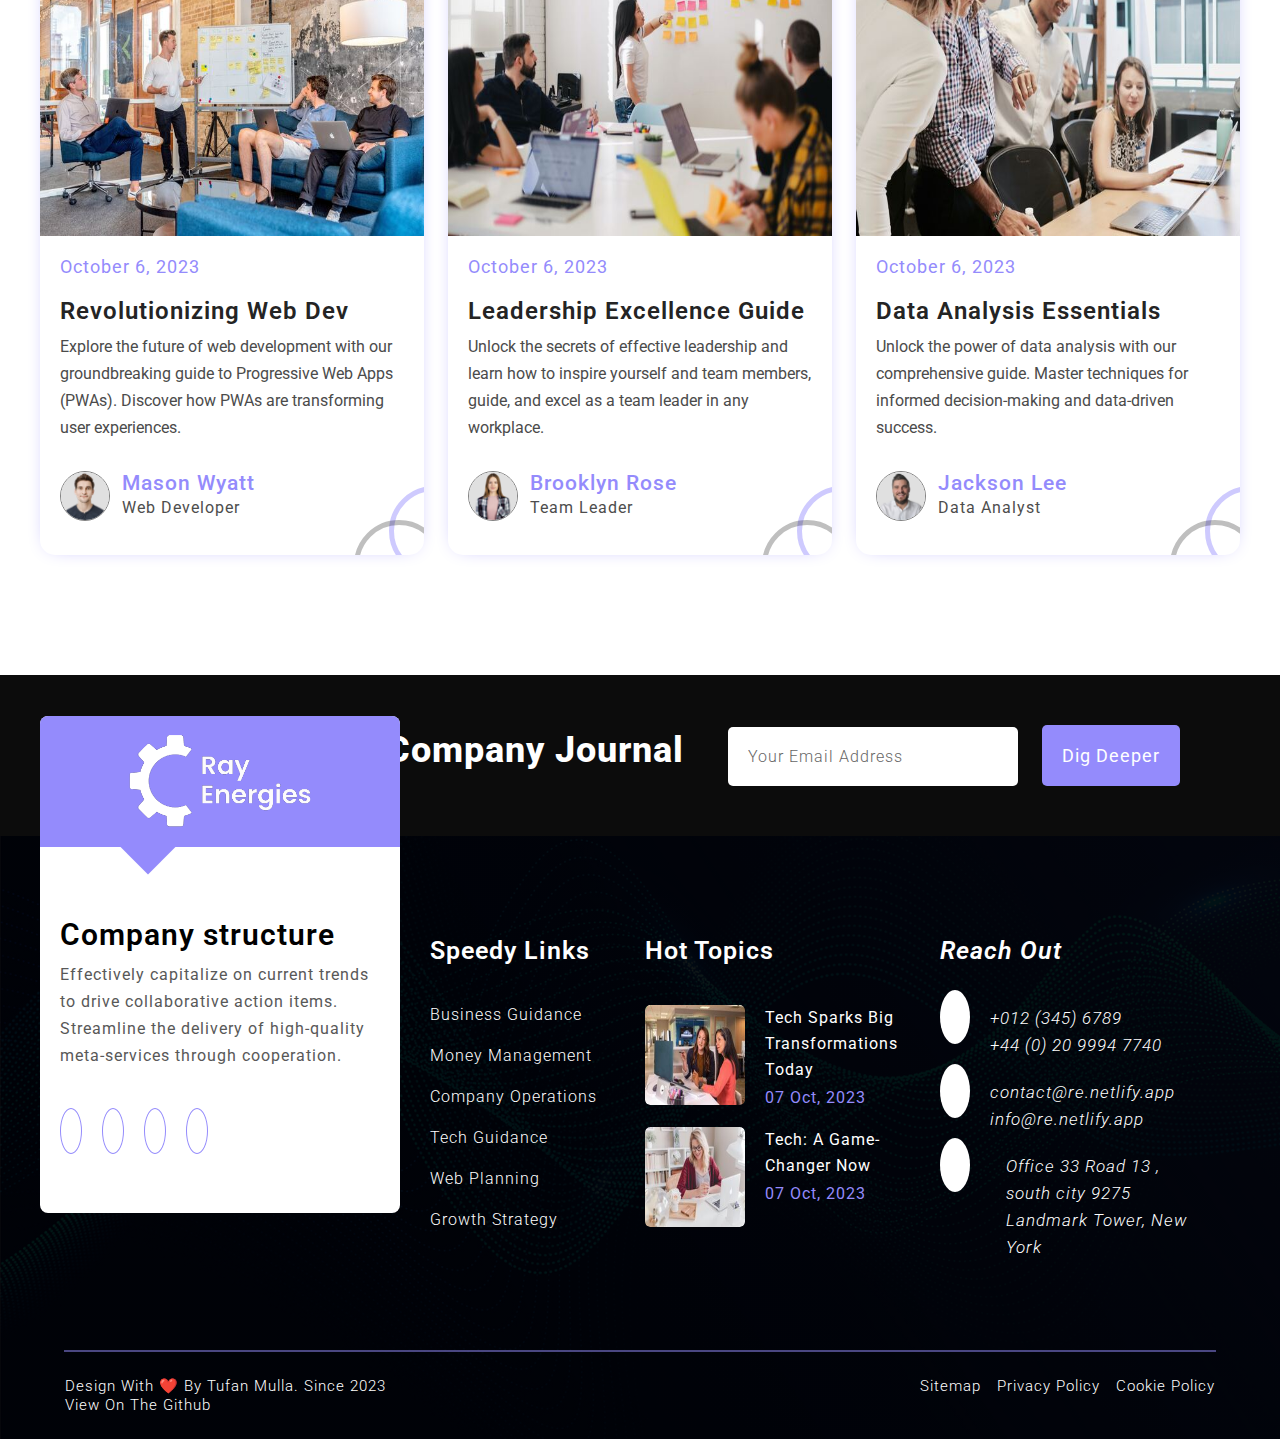
==== commit c6f9d095: "update copyright" ====
--- a/index.html
+++ b/index.html
@@ -1,8 +1,10 @@
 <!DOCTYPE html>
 <html lang="en">
   <head>
-    <meta chartset="UTF-8" />
+    <meta charset="UTF-8" />
     <meta name="viewport" content="width=device-width, initial-scale=1.0" />
+
+    <link rel="canonical" href="https://rayenergies.netlify.app/" />
 
     <link
       rel="apple-touch-icon"
@@ -194,10 +196,18 @@
         </div>
         <div class="social">
           <span>Follow Us:</span>
-          <a href="#"> <i class="fa-brands fa-facebook"></i></a>
-          <a href="#"> <i class="fa-brands fa-linkedin"></i> </a>
-          <a href="#"> <i class="fa-brands fa-x-twitter"></i> </a>
-          <a href="#"> <i class="fa-brands fa-instagram"></i> </a>
+          <a title="Facebook" href="#">
+            <i class="fa-brands fa-facebook"></i
+          ></a>
+          <a title="Linkedin" href="#">
+            <i class="fa-brands fa-linkedin"></i>
+          </a>
+          <a title="Twitter" href="#">
+            <i class="fa-brands fa-x-twitter"></i>
+          </a>
+          <a title="Instagram" href="#">
+            <i class="fa-brands fa-instagram"></i>
+          </a>
         </div>
       </div>
       <!-- sidbar contact info ends -->
@@ -848,19 +858,27 @@
               <div class="profileOfMembers">
                 <ul>
                   <li>
-                    <a href="#"><i class="fa-brands fa-facebook"></i></a>
+                    <a title="Facebook" href="#"
+                      ><i class="fa-brands fa-facebook"></i
+                    ></a>
                     <span class="profileSocialTooltip">Facebook</span>
                   </li>
                   <li>
-                    <a href="#"><i class="fa-brands fa-x-twitter"></i></a>
+                    <a title="Twitter" href="#"
+                      ><i class="fa-brands fa-x-twitter"></i
+                    ></a>
                     <span class="profileSocialTooltip">X / Twitter</span>
                   </li>
                   <li>
-                    <a href="#"><i class="fa-brands fa-instagram"></i></a>
+                    <a title="Instagram" href="#"
+                      ><i class="fa-brands fa-instagram"></i
+                    ></a>
                     <span class="profileSocialTooltip">Instagram</span>
                   </li>
                   <li>
-                    <a href="#"><i class="fa-brands fa-linkedin"></i></a>
+                    <a title="Linkedin" href="#"
+                      ><i class="fa-brands fa-linkedin"></i
+                    ></a>
                     <span class="profileSocialTooltip">LinkedIn</span>
                   </li>
                 </ul>
@@ -884,19 +902,27 @@
               <div class="profileOfMembers">
                 <ul>
                   <li>
-                    <a href="#"><i class="fa-brands fa-facebook"></i></a>
+                    <a title="Facebook" href="#"
+                      ><i class="fa-brands fa-facebook"></i
+                    ></a>
                     <span class="profileSocialTooltip">Facebook</span>
                   </li>
                   <li>
-                    <a href="#"><i class="fa-brands fa-x-twitter"></i></a>
+                    <a title="Twitter" href="#"
+                      ><i class="fa-brands fa-x-twitter"></i
+                    ></a>
                     <span class="profileSocialTooltip">X / Twitter</span>
                   </li>
                   <li>
-                    <a href="#"><i class="fa-brands fa-instagram"></i></a>
+                    <a title="Instagram" href="#"
+                      ><i class="fa-brands fa-instagram"></i
+                    ></a>
                     <span class="profileSocialTooltip">Instagram</span>
                   </li>
                   <li>
-                    <a href="#"><i class="fa-brands fa-linkedin"></i></a>
+                    <a title="Linkedin" href="#"
+                      ><i class="fa-brands fa-linkedin"></i
+                    ></a>
                     <span class="profileSocialTooltip">LinkedIn</span>
                   </li>
                 </ul>
@@ -920,19 +946,27 @@
               <div class="profileOfMembers">
                 <ul>
                   <li>
-                    <a href="#"><i class="fa-brands fa-facebook"></i></a>
+                    <a title="Facebook" href="#"
+                      ><i class="fa-brands fa-facebook"></i
+                    ></a>
                     <span class="profileSocialTooltip">Facebook</span>
                   </li>
                   <li>
-                    <a href="#"><i class="fa-brands fa-x-twitter"></i></a>
+                    <a title="Twitter" href="#"
+                      ><i class="fa-brands fa-x-twitter"></i
+                    ></a>
                     <span class="profileSocialTooltip">X / Twitter</span>
                   </li>
                   <li>
-                    <a href="#"><i class="fa-brands fa-instagram"></i></a>
+                    <a title="Instagram" href="#"
+                      ><i class="fa-brands fa-instagram"></i
+                    ></a>
                     <span class="profileSocialTooltip">Instagram</span>
                   </li>
                   <li>
-                    <a href="#"><i class="fa-brands fa-linkedin"></i></a>
+                    <a title="Linkedin" href="#"
+                      ><i class="fa-brands fa-linkedin"></i
+                    ></a>
                     <span class="profileSocialTooltip">LinkedIn</span>
                   </li>
                 </ul>
@@ -1263,16 +1297,24 @@
               <div class="footerSocial">
                 <ul>
                   <li>
-                    <a href="#"><i class="fa-brands fa-facebook"></i></a>
-                  </li>
-                  <li>
-                    <a href="#"><i class="fa-brands fa-x-twitter"></i></a>
-                  </li>
-                  <li>
-                    <a href="#"><i class="fa-brands fa-linkedin"></i></a>
-                  </li>
-                  <li>
-                    <a href="#"><i class="fa-brands fa-instagram"></i></a>
+                    <a title="Facebook" href="#"
+                      ><i class="fa-brands fa-facebook"></i
+                    ></a>
+                  </li>
+                  <li>
+                    <a title="Twitter" href="#"
+                      ><i class="fa-brands fa-x-twitter"></i
+                    ></a>
+                  </li>
+                  <li>
+                    <a title="Linkedin" href="#"
+                      ><i class="fa-brands fa-linkedin"></i
+                    ></a>
+                  </li>
+                  <li>
+                    <a title="Instagram" href="#"
+                      ><i class="fa-brands fa-instagram"></i
+                    ></a>
                   </li>
                 </ul>
               </div>
@@ -1358,10 +1400,27 @@
         <div class="copyRight">
           <div class="copyRightLeft">
             <span
-              ><span id="copyRightText">Copyright</span> &copy; 2023
-              <a href="https://www.tufanmulla.com/">Tufan Mulla.</a>
-              All Rights Reserved
+              ><span id="copyRightText">Design With ❤️ By</span>
+              <a
+                rel="noopener"
+                target="_blank"
+                href="https://www.tufanmulla.com/"
+                >Tufan Mulla.</a
+              >
+              Since 2023
             </span>
+            <div class="viewOnGitHub">
+              <span>
+                View On The
+                <a
+                  rel="noopener"
+                  target="_blank"
+                  href="https://www.github.com/tufanmulla/RayEnergies"
+                >
+                  Github</a
+                >
+              </span>
+            </div>
           </div>
           <div class="copyRightRight">
             <ul>
@@ -1372,13 +1431,13 @@
           </div>
         </div>
       </div>
-      <a href="#header">
+      <a title="Header" href="#header">
         <div class="backToTopButton">
           <i class="fa-solid fa-arrow-up"></i>
         </div>
       </a>
     </footer>
-        <!-- footer ends here -->
+    <!-- footer ends here -->
     <!-- =============================================================================== -->
 
     <!-- =============================================================================== -->
--- a/css/styles.css
+++ b/css/styles.css
@@ -168,6 +168,7 @@
 }
 nav ul {
   list-style: none;
+  width: -moz-fit-content;
   width: fit-content;
   height: 100%;
   padding: 0;
@@ -198,6 +199,7 @@
   color: #000000;
   text-transform: uppercase;
   display: inline-block;
+  width: -moz-fit-content;
   width: fit-content;
   height: 100%;
   position: relative;
@@ -236,7 +238,7 @@
   position: absolute;
   width: 200px;
   padding: 15px;
-  height: fit-content;
+  height: auto;
   background-color: #948bfc;
   border-top: 1px solid #000000;
   top: 102%;
@@ -323,7 +325,7 @@
   right: 365px;
   width: 0;
   left: 0%;
-  top: 29%;
+  top: 25%;
   transform: translate(-50%, -50%);
   z-index: 10;
   margin: 0 auto;
@@ -934,6 +936,7 @@
   padding: 20px;
   color: #ffffff;
   border-radius: 100%;
+  width: -moz-fit-content;
   width: fit-content;
   margin: 0 auto;
 }
@@ -1114,6 +1117,7 @@
   margin-right: 0;
 }
 .imgBox {
+  width: -moz-fit-content;
   width: fit-content;
   overflow: hidden;
   border-top-left-radius: 20px;
@@ -1309,6 +1313,7 @@
   margin-bottom: 12px;
 }
 .progressContent1 #mastery {
+  width: -moz-fit-content;
   width: fit-content;
   float: left;
   color: #353535;
@@ -1325,6 +1330,7 @@
   font-size: 18px;
   color: #353535;
   font-weight: 700;
+  width: -moz-fit-content;
   width: fit-content;
 }
 
@@ -1336,6 +1342,7 @@
   margin-bottom: 12px;
 }
 .progressContent2 #mastery {
+  width: -moz-fit-content;
   width: fit-content;
   color: #353535;
   font-size: 18px;
@@ -1350,6 +1357,7 @@
 }
 .progressContent2 #percentage {
   font-size: 18px;
+  width: -moz-fit-content;
   width: fit-content;
   color: #353535;
   font-size: 18px;
@@ -1364,6 +1372,7 @@
   margin-bottom: 12px;
 }
 .progressContent3 #mastery {
+  width: -moz-fit-content;
   width: fit-content;
   color: #353535;
   font-size: 18px;
@@ -1378,6 +1387,7 @@
 }
 .progressContent3 #percentage {
   font-size: 18px;
+  width: -moz-fit-content;
   width: fit-content;
   color: #353535;
   font-size: 18px;
@@ -1490,8 +1500,9 @@
 }
 .questionBoxContent2 i {
   display: block;
+  width: -moz-fit-content;
   width: fit-content;
-  height: fit-content;
+  height: auto;
   margin: 0 auto;
   color: #948bfc;
   background-color: #ffffff;
@@ -1561,7 +1572,7 @@
   height: 50px;
 }
 .frequentlyAskedQuestion ul li:hover {
-  height: fit-content;
+  height: auto;
 }
 
 .frequentlyAskedQuestion ul li::after {
@@ -2277,7 +2288,7 @@
 .tenBoxContent {
   width: 100%;
   background-color: #ffffff;
-  height: fit-content;
+  height: auto;
   padding: 20px 10px;
   transition: all 0.3s;
   border-radius: 8px;
@@ -2698,6 +2709,7 @@
   margin: 0 auto;
 }
 .newsLetterContent {
+  width: -moz-fit-content;
   width: fit-content;
   float: right;
 }
@@ -2989,6 +3001,7 @@
 }
 .footerBox:last-child address ul li .leftContentOfContactUs {
   float: left;
+  width: -moz-fit-content;
   width: fit-content;
   text-align: center;
   cursor: pointer;
@@ -3010,6 +3023,7 @@
 
 .footerBox:last-child address ul li .rightContentOfContactUs {
   float: right;
+  width: -moz-fit-content;
   width: fit-content;
 }
 .footerBox:last-child address ul li:last-child .rightContentOfContactUs {
--- a/css/r_992pxTo1250px.css
+++ b/css/r_992pxTo1250px.css
@@ -241,6 +241,7 @@
   }
 
   .curveOverlay {
+    width: -moz-fit-content;
     width: fit-content;
     margin-left: -25px;
     margin-bottom: -25px;
@@ -304,7 +305,7 @@
     transform: translateX(10px);
   }
   .section3LeftContentContainer .one1Image {
-    height: fit-content;
+    height: auto;
     margin-top: -4px;
   }
   .section3LeftContentContainer .one1Image img {
@@ -587,6 +588,7 @@
   /* section Seven Responsive are CSS starts */
   .sectionSeven {
     padding: 0 0 1120px 0;
+    margin: 0 0 300px 0;
   }
   .videoPlayButtonContainer {
     height: 1120px;
@@ -872,6 +874,7 @@
   }
   .newsLetterContent form button {
     padding: 15px;
+    width: -moz-fit-content;
     width: fit-content;
     display: inline;
   }
@@ -922,7 +925,7 @@
     margin-bottom: 15px;
   }
   .footerBox:nth-child(3) {
-    display: inline-block;
+    display: inline;
     float: left;
     width: 50%;
     margin-right: 0px;
@@ -982,4 +985,4 @@
   /* footer Responsive CSS ends */
   /* ============================================================================ */
 }
-/* responsive CSS under min width 992 max width 1250px ends here */+/* responsive CSS under min width 992 max width 1250px ends here */
--- a/css/min769pxToMax991px.css
+++ b/css/min769pxToMax991px.css
@@ -176,6 +176,7 @@
   .mobileMenuNav ul li {
     margin-bottom: 10px;
     text-align: start;
+    width: -moz-fit-content;
     width: fit-content;
     transition: all 0.3s;
   }
@@ -298,6 +299,7 @@
   }
 
   .curveOverlay {
+    width: -moz-fit-content;
     width: fit-content;
     margin-left: -25px;
     margin-bottom: -25px;
@@ -374,7 +376,7 @@
     transform: translateX(10px);
   }
   .section3LeftContentContainer .one1Image {
-    height: fit-content;
+    height: auto;
     margin-top: -10px;
   }
   .section3LeftContentContainer .one1Image img {
@@ -648,6 +650,7 @@
   /* section Seven Responsive are CSS starts */
   .sectionSeven {
     padding: 0 0 948px 0;
+    margin: 0 0 275px 0;
   }
   .videoPlayButtonContainer {
     height: 948px;
@@ -881,7 +884,7 @@
     width: 48%;
     margin-right: 28.6px;
     margin-bottom: 45px;
-    height:615px;
+    height: 615px;
   }
   .sectionTwelveBox:nth-child(2) {
     margin-right: 0;
@@ -950,6 +953,7 @@
   }
   .newsLetterContent form button {
     padding: 16px;
+    width: -moz-fit-content;
     width: fit-content;
     display: inline;
   }
--- a/css/min600pxToMax768px.css
+++ b/css/min600pxToMax768px.css
@@ -114,6 +114,7 @@
   /* mobile menu starts */
   .mobileMenu {
     display: block;
+    width: -moz-fit-content;
     width: fit-content;
     text-align: center;
     float: right;
@@ -168,6 +169,7 @@
   .mobileMenuNav ul li {
     margin-bottom: 10px;
     text-align: start;
+    width: -moz-fit-content;
     width: fit-content;
     transition: all 0.3s;
   }
@@ -288,6 +290,7 @@
   }
 
   .curveOverlay {
+    width: -moz-fit-content;
     width: fit-content;
     margin-left: -25px;
     margin-bottom: -25px;
@@ -354,7 +357,7 @@
     transform: translateX(10px);
   }
   .section3LeftContentContainer .one1Image {
-    height: fit-content;
+    height: auto;
     margin-top: -4px;
   }
   .section3LeftContentContainer .one1Image img {
@@ -602,9 +605,10 @@
   /* section Seven Responsive are CSS starts */
   .sectionSeven {
     padding: 0 0 825px 0;
+    margin: 0 0 275px 0;
   }
   .videoPlayButtonContainer {
-    height:825px;
+    height: 825px;
   }
   .sectionSeven .leftShape {
     display: none;
@@ -853,6 +857,7 @@
 
   .newsLetterContent span {
     display: block;
+    width: -moz-fit-content;
     width: fit-content;
     font-size: 28px;
     margin: 0 auto;
@@ -872,6 +877,7 @@
   }
   .newsLetterContent form button {
     padding: 12px;
+    width: -moz-fit-content;
     width: fit-content;
     display: block;
     margin: 0 auto;
@@ -952,6 +958,7 @@
   .copyRightLeft span {
     margin: 0 auto;
     display: block;
+    width: -moz-fit-content;
     width: fit-content;
   }
   #copyRightText {
@@ -961,6 +968,7 @@
     width: 100%;
   }
   .copyRight .copyRightRight ul {
+    width: -moz-fit-content;
     width: fit-content;
     margin: 0 auto;
   }
@@ -977,4 +985,4 @@
   /* footer Responsive CSS ends */
   /* ============================================================================ */
 }
-/* responsive CSS under min width 600 max width 768px ends here */+/* responsive CSS under min width 600 max width 768px ends here */
--- a/css/r_max_599px.css
+++ b/css/r_max_599px.css
@@ -78,6 +78,7 @@
   /* mobile menu starts */
   .mobileMenu {
     display: block;
+    width: -moz-fit-content;
     width: fit-content;
     text-align: center;
     float: right;
@@ -132,6 +133,7 @@
   .mobileMenuNav ul li {
     margin-bottom: 10px;
     text-align: start;
+    width: -moz-fit-content;
     width: fit-content;
     transition: all 0.3s;
   }
@@ -252,6 +254,7 @@
   }
 
   .curveOverlay {
+    width: -moz-fit-content;
     width: fit-content;
     margin-left: -25px;
     margin-bottom: -36px;
@@ -306,7 +309,7 @@
     transform: translateX(10px);
   }
   .section3LeftContentContainer .one1Image {
-    height: fit-content;
+    height: auto;
     top: 176px;
   }
   .section3LeftContentContainer .one1Image img {
@@ -786,6 +789,7 @@
   }
   .newsLetterContent span {
     display: block;
+    width: -moz-fit-content;
     width: fit-content;
     font-size: 23px;
     margin: 0 auto;
@@ -805,6 +809,7 @@
   }
   .newsLetterContent form button {
     padding: 10px;
+    width: -moz-fit-content;
     width: fit-content;
     display: block;
     margin: 0 auto;
@@ -882,6 +887,7 @@
   .copyRightLeft span {
     margin: 0 auto;
     display: block;
+    width: -moz-fit-content;
     width: fit-content;
   }
   #copyRightText {
@@ -891,6 +897,7 @@
     width: 100%;
   }
   .copyRight .copyRightRight ul {
+    width: -moz-fit-content;
     width: fit-content;
     margin: 0 auto;
   }
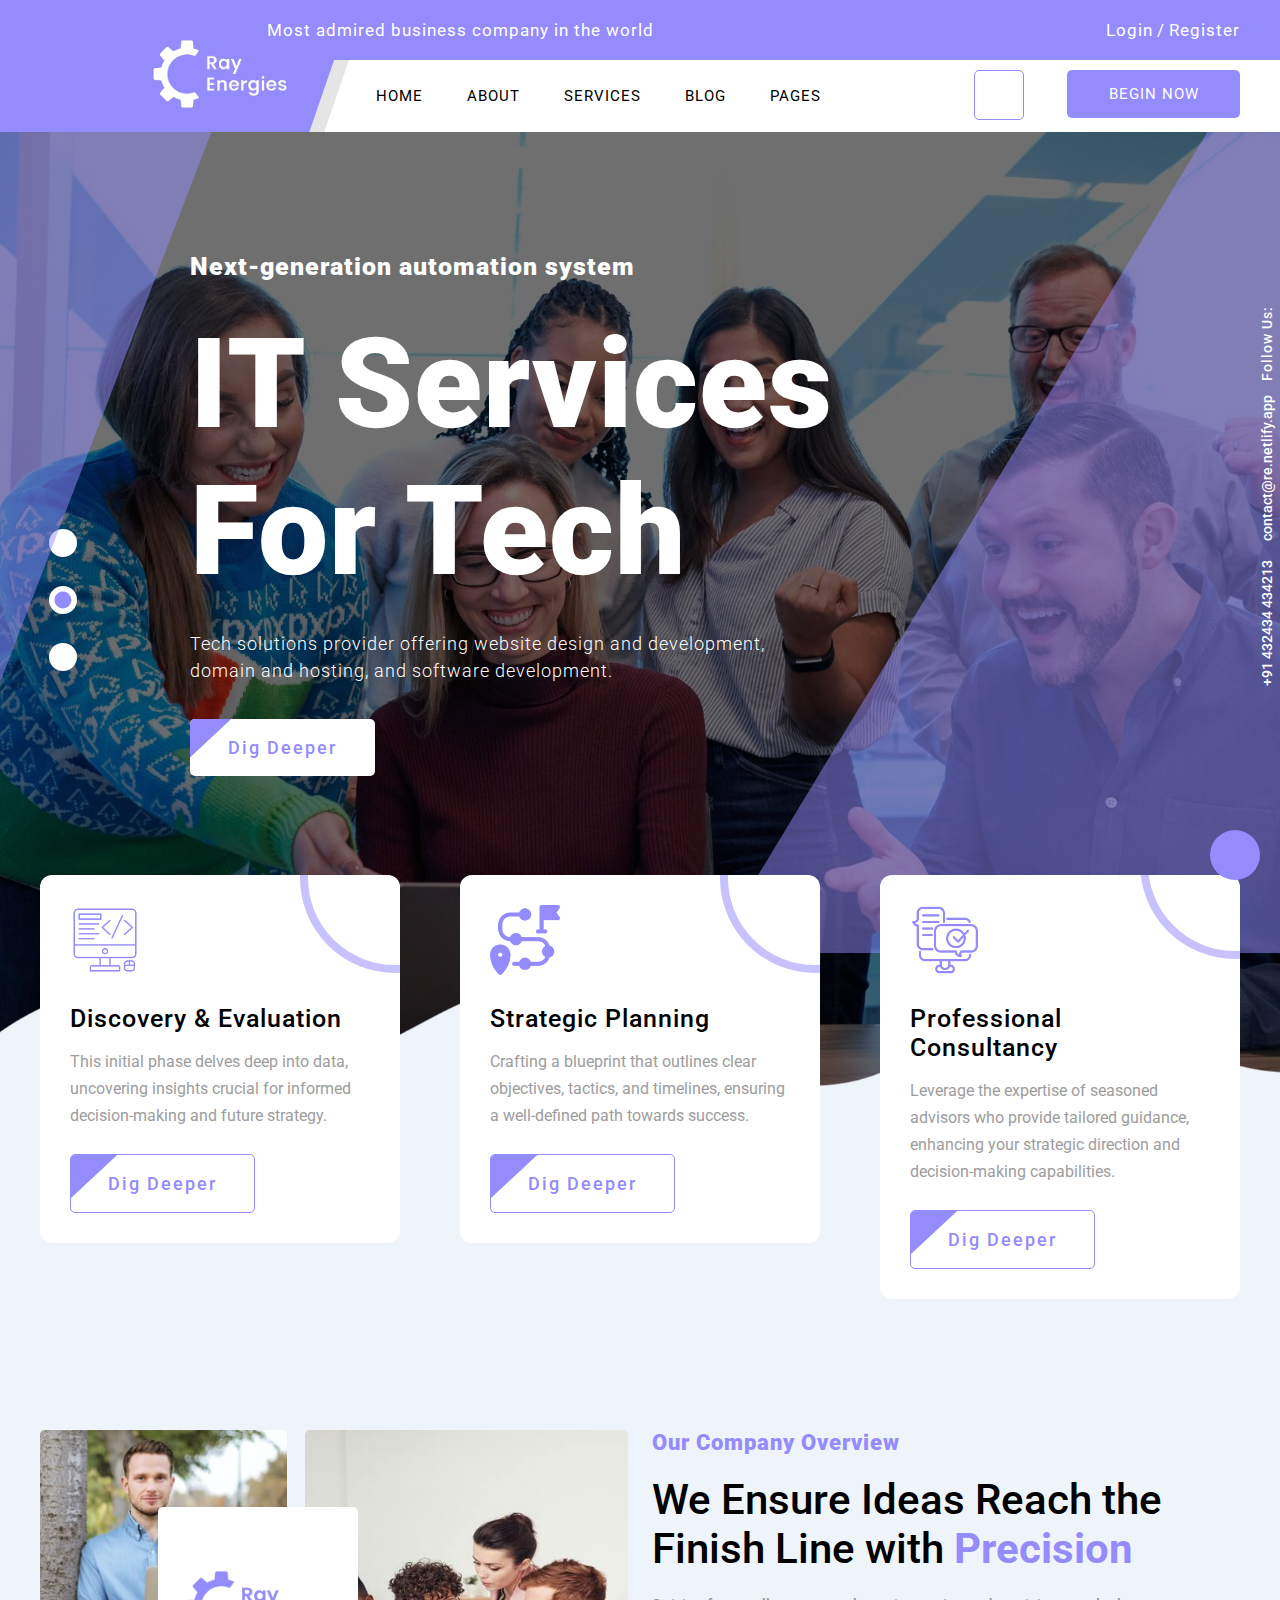
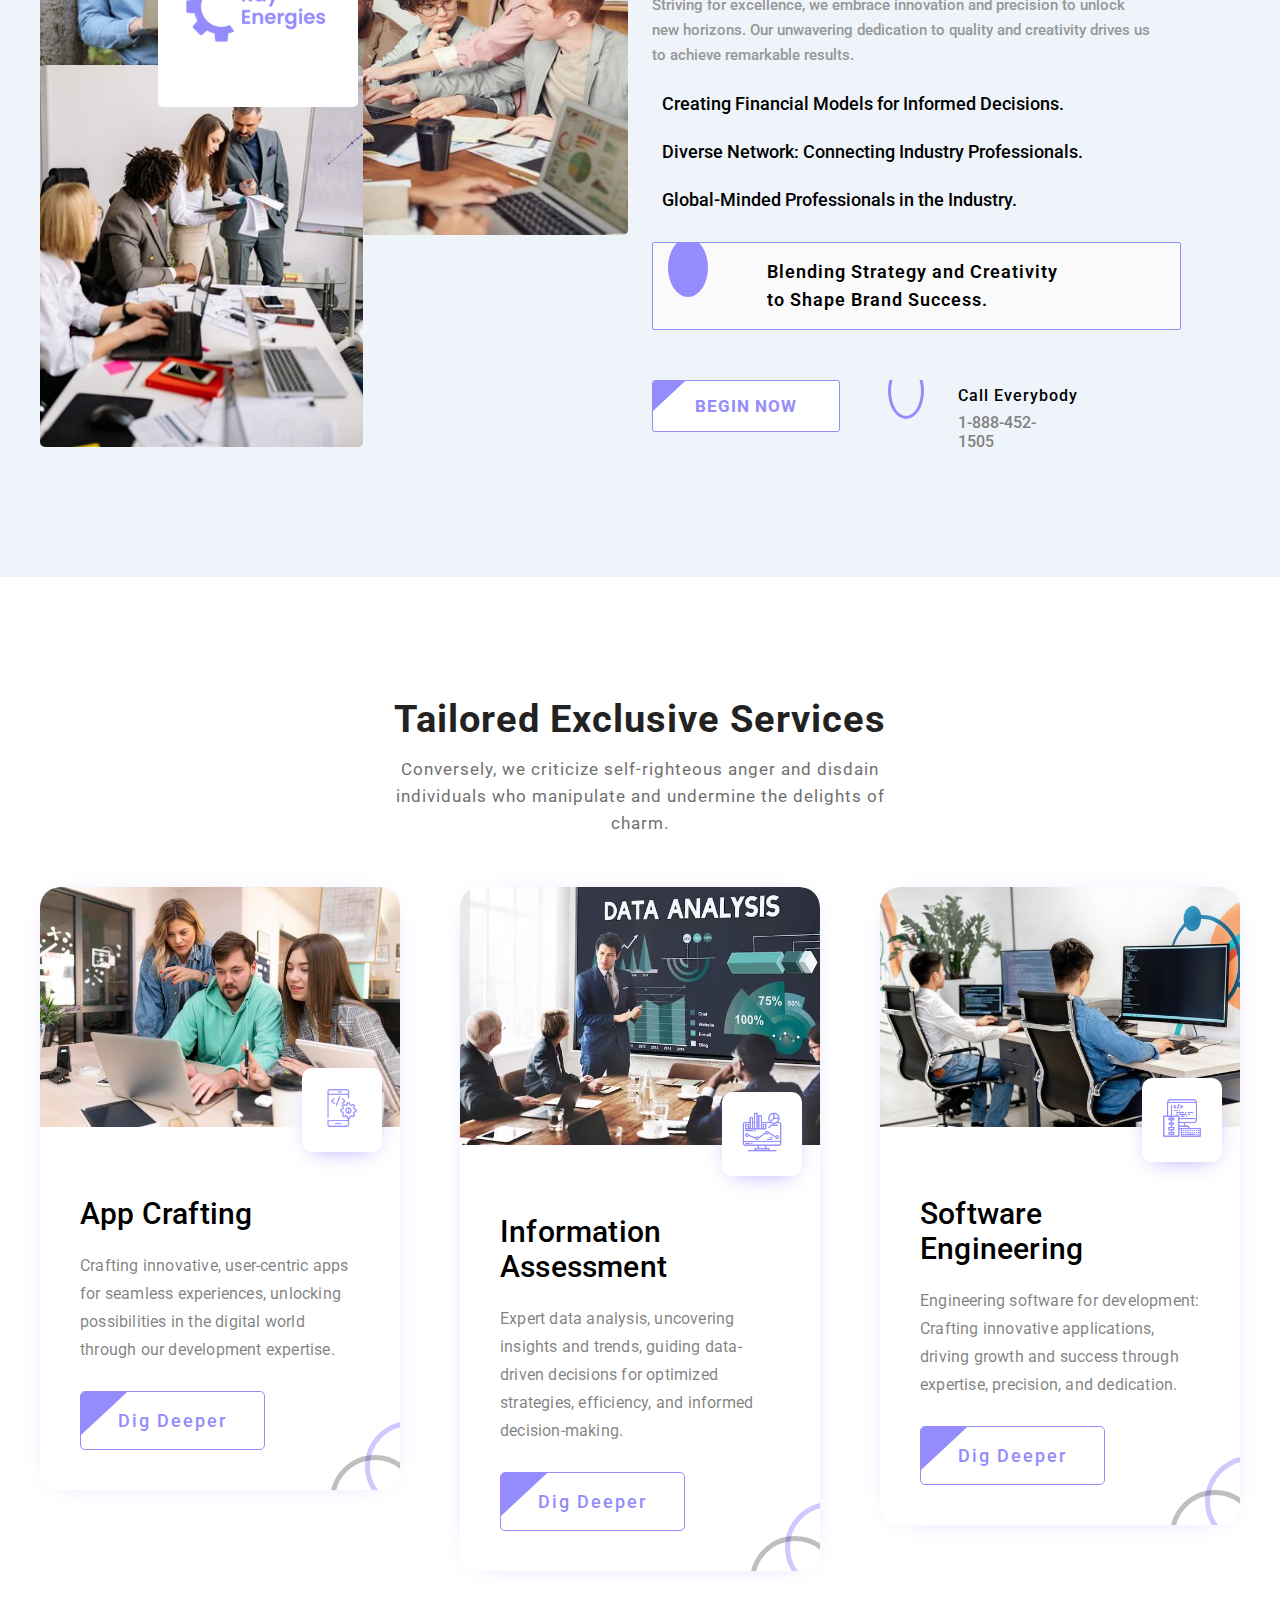
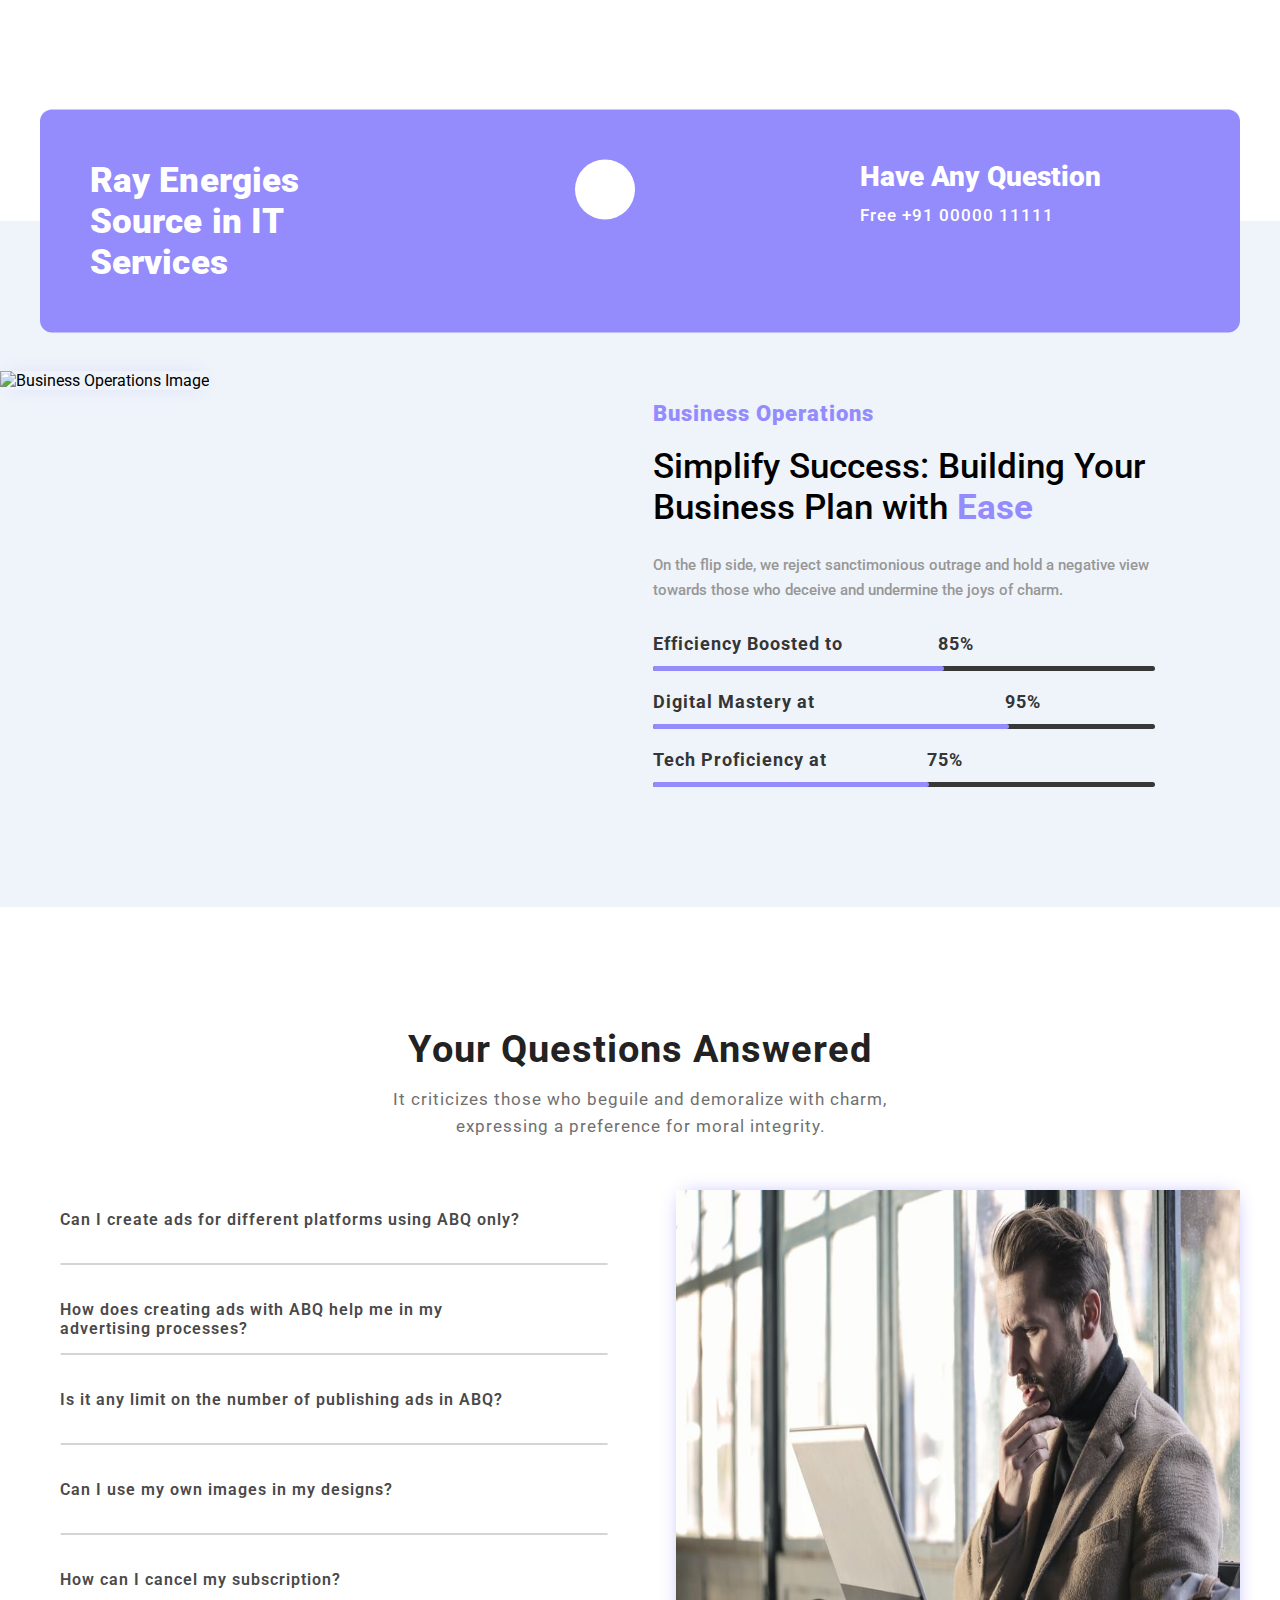
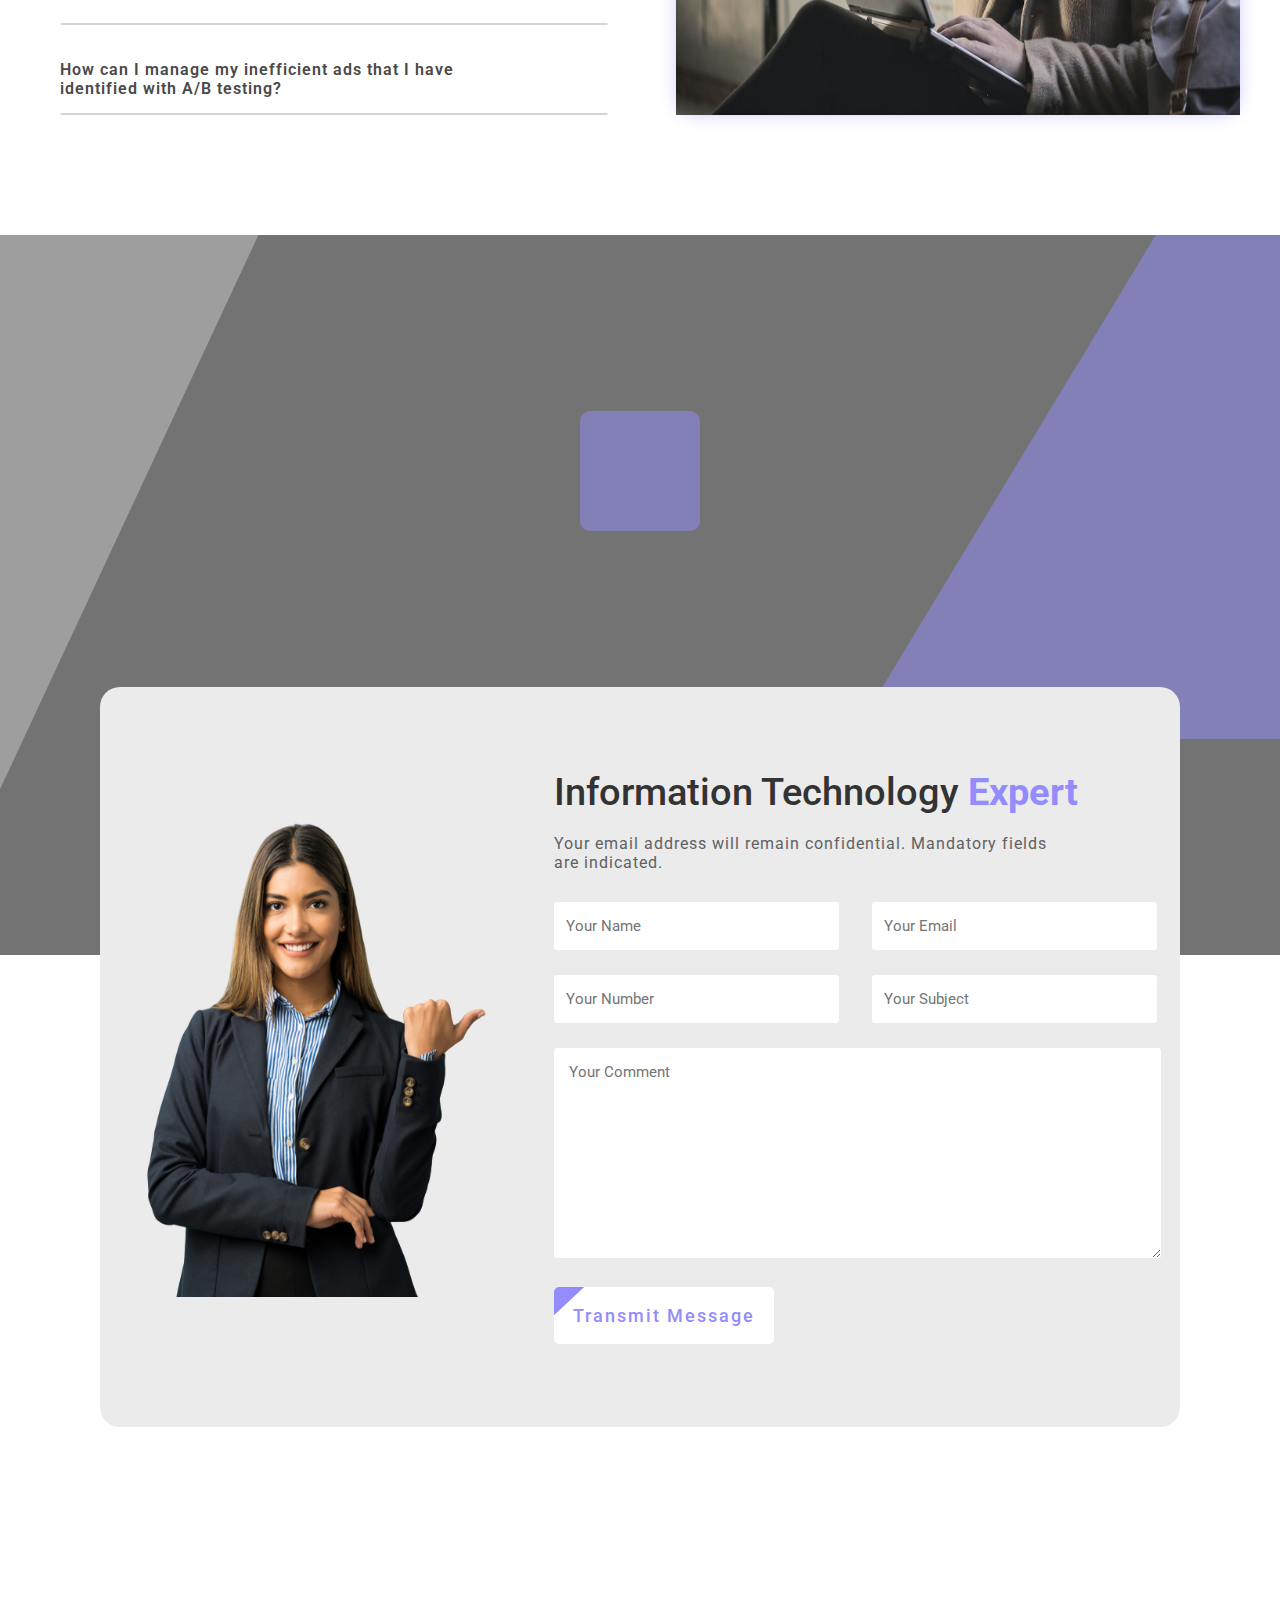
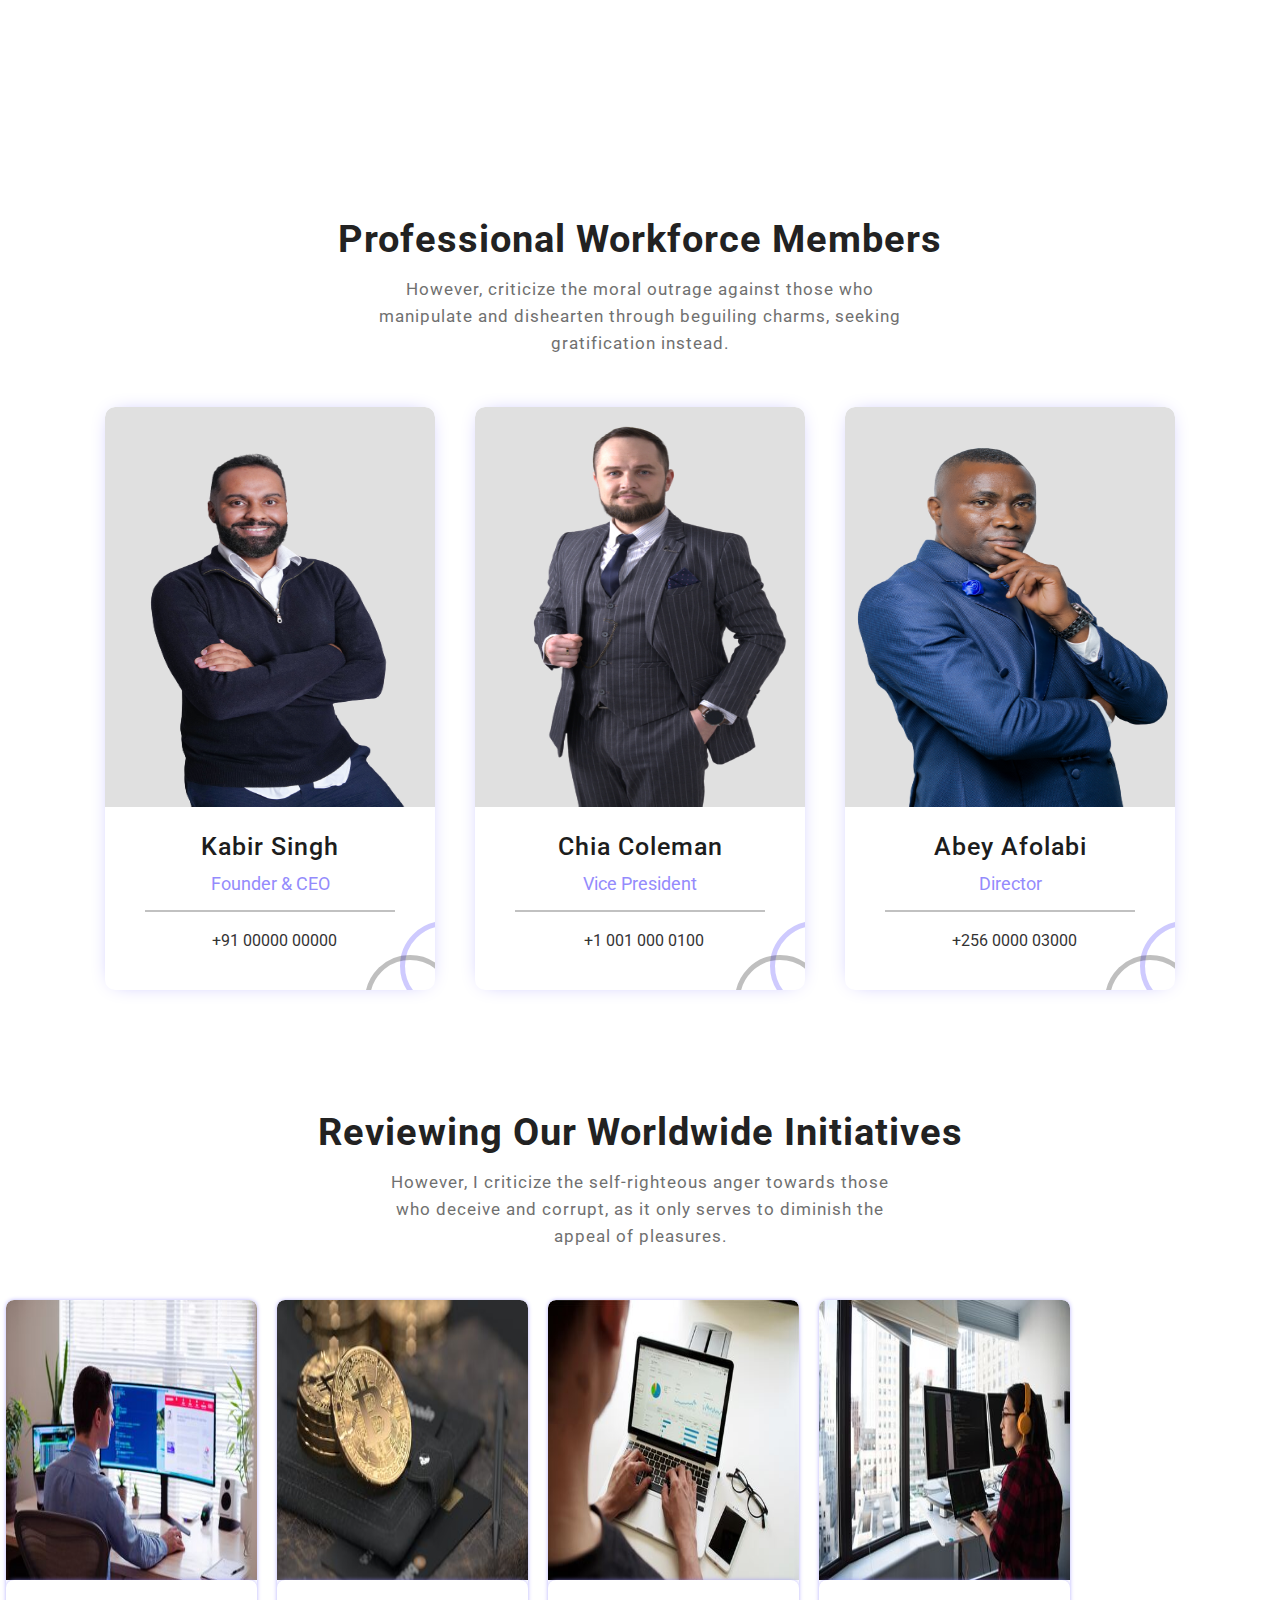
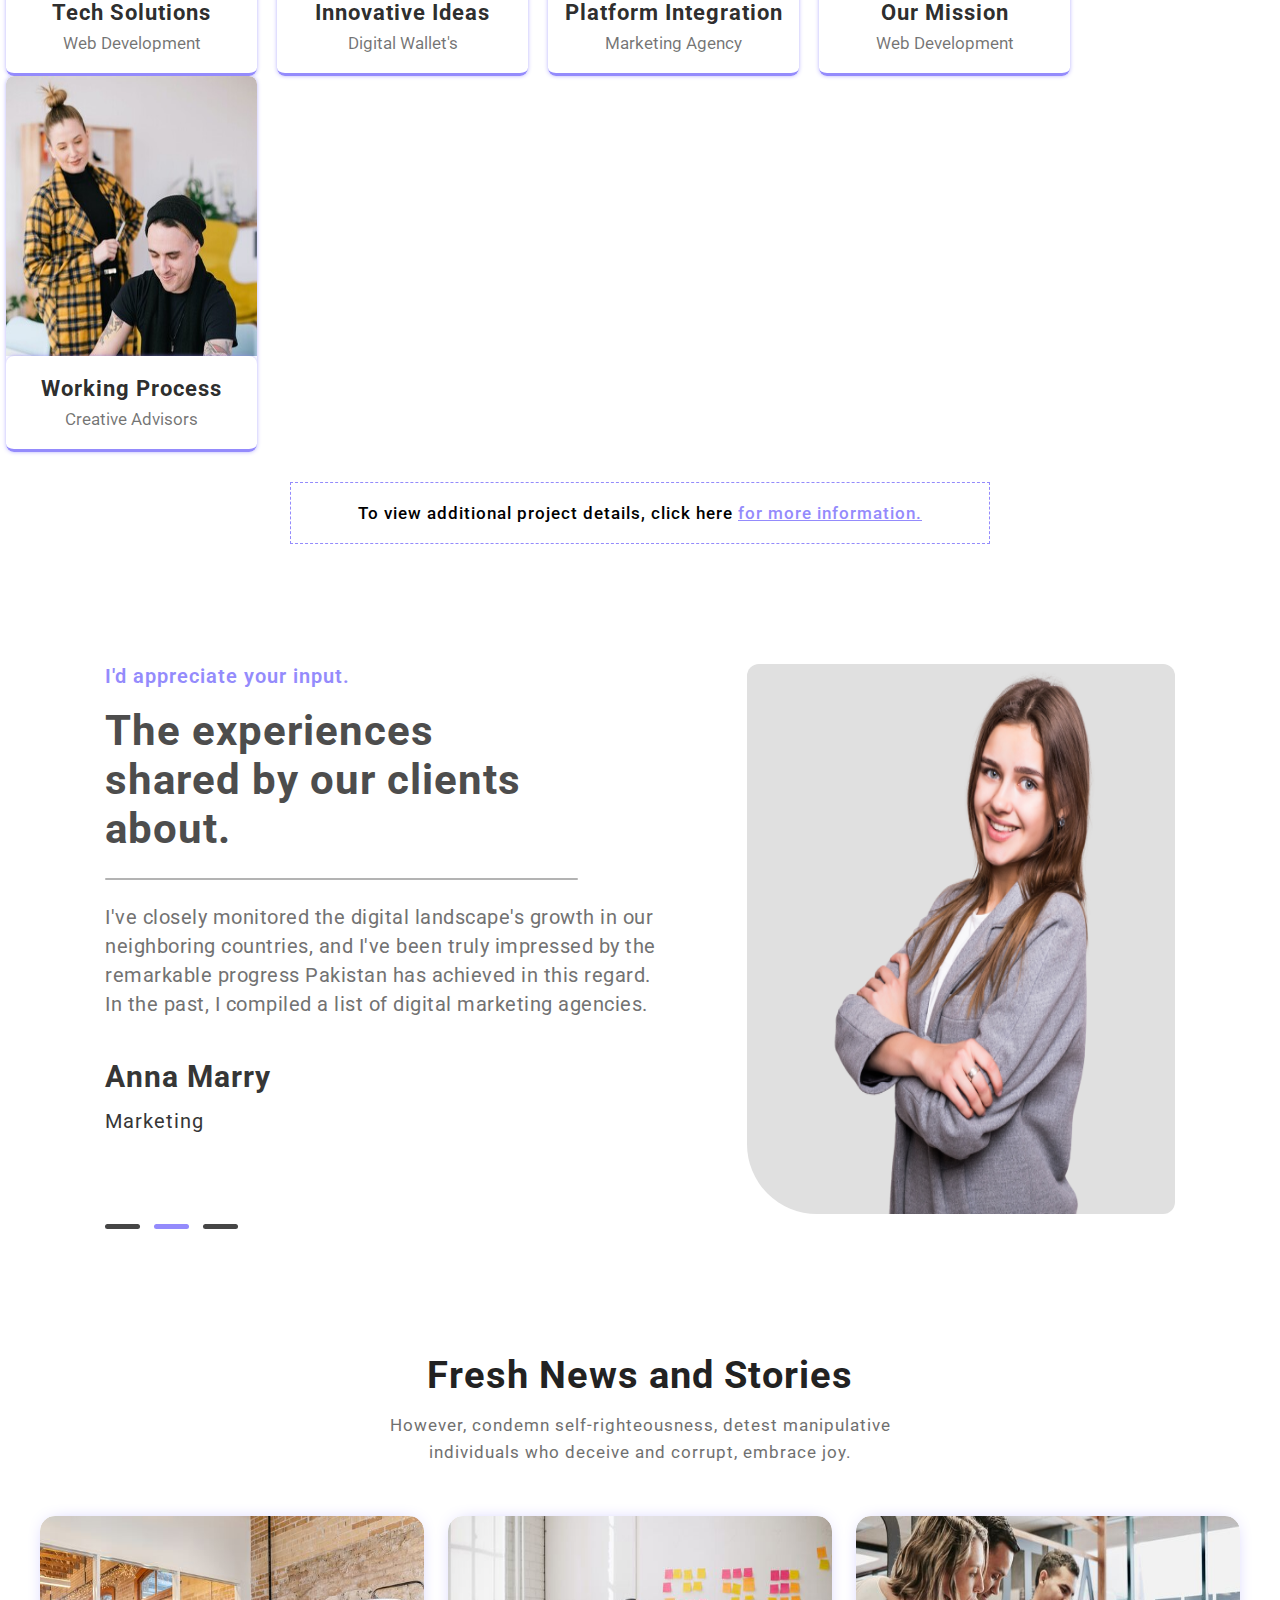
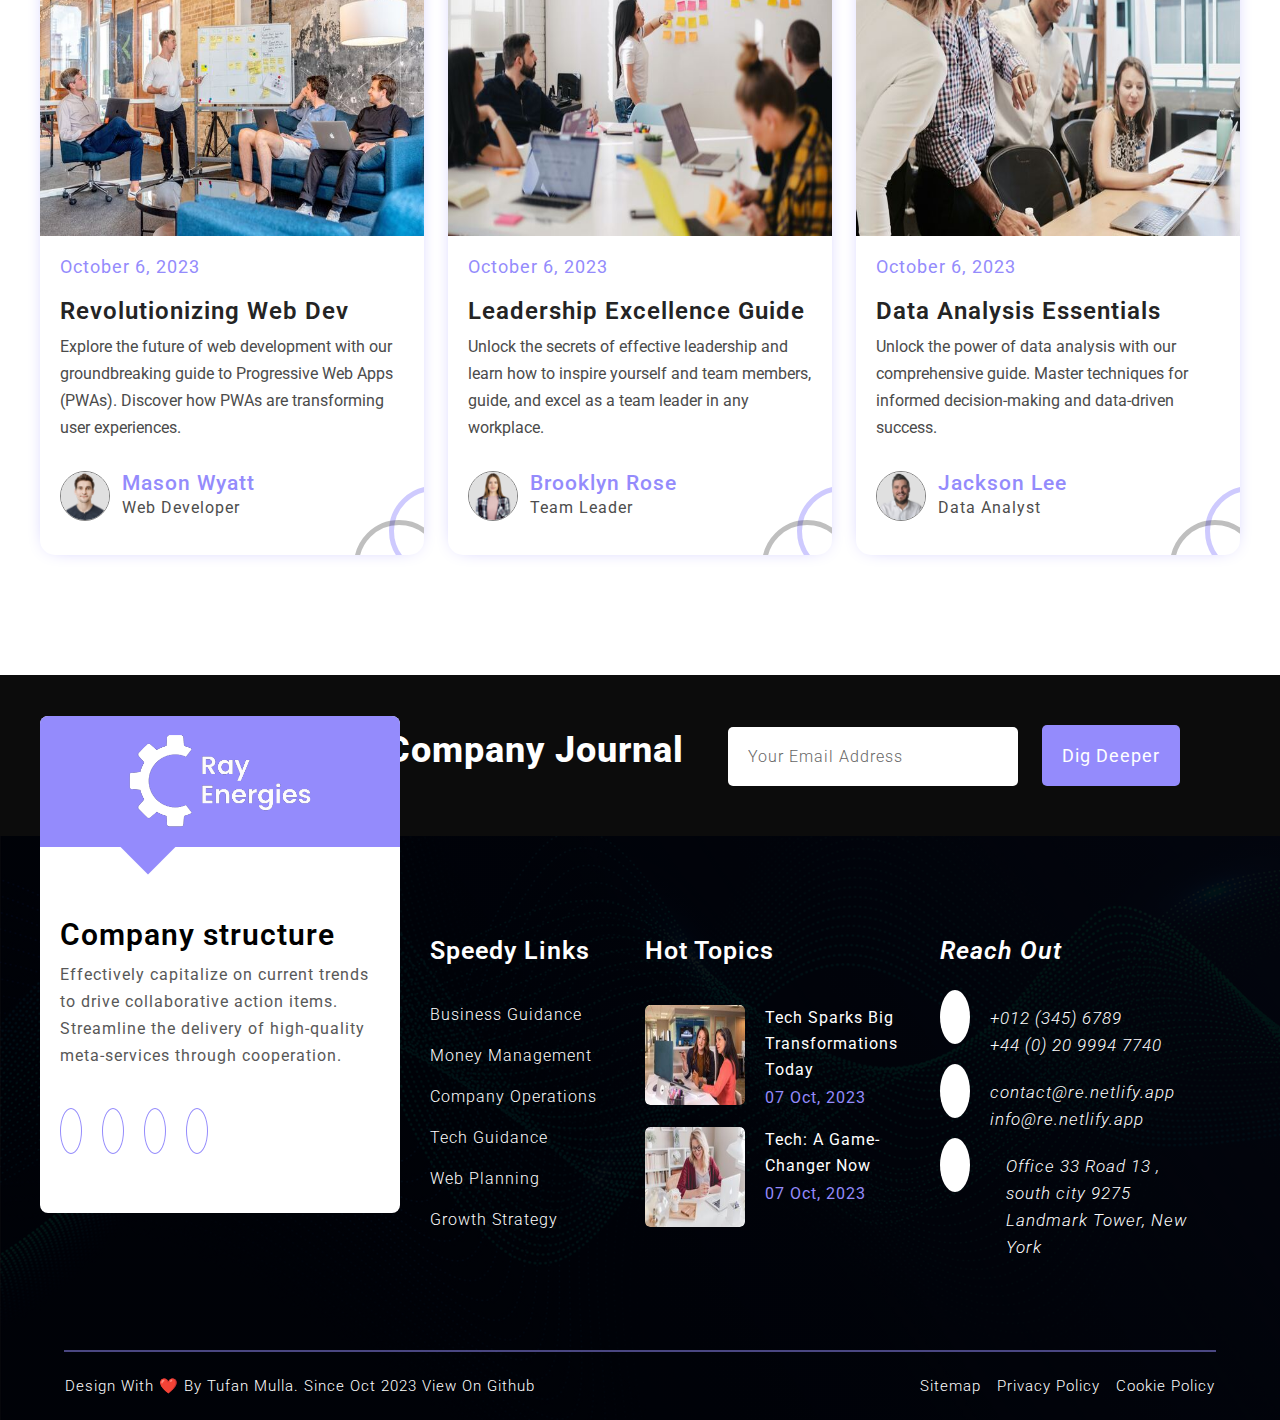
==== commit 10140472: "update footer copy right content" ====
--- a/index.html
+++ b/index.html
@@ -1400,27 +1400,25 @@
         <div class="copyRight">
           <div class="copyRightLeft">
             <span
-              ><span id="copyRightText">Design With ❤️ By</span>
+              ><span>Design With ❤️ By</span>
               <a
                 rel="noopener"
                 target="_blank"
                 href="https://www.tufanmulla.com/"
                 >Tufan Mulla.</a
               >
-              Since 2023
+              Since Oct 2023
             </span>
-            <div class="viewOnGitHub">
-              <span>
-                View On The
-                <a
-                  rel="noopener"
-                  target="_blank"
-                  href="https://www.github.com/tufanmulla/RayEnergies"
-                >
-                  Github</a
-                >
-              </span>
-            </div>
+            <span>
+              View On
+              <a
+                rel="noopener"
+                target="_blank"
+                href="https://www.github.com/tufanmulla/RayEnergies"
+              >
+                Github</a
+              >
+            </span>
           </div>
           <div class="copyRightRight">
             <ul>
--- a/css/r_992pxTo1250px.css
+++ b/css/r_992pxTo1250px.css
@@ -962,9 +962,6 @@
     width: 50%;
   }
 
-  #copyRightText {
-    display: none;
-  }
   .copyRight .copyRightRight {
     width: 50%;
     float: right;
--- a/css/min769pxToMax991px.css
+++ b/css/min769pxToMax991px.css
@@ -1037,10 +1037,6 @@
     float: left;
     width: 50%;
   }
-
-  #copyRightText {
-    display: none;
-  }
   .copyRight .copyRightRight {
     width: 50%;
     float: right;
--- a/css/min600pxToMax768px.css
+++ b/css/min600pxToMax768px.css
@@ -961,9 +961,6 @@
     width: -moz-fit-content;
     width: fit-content;
   }
-  #copyRightText {
-    display: none;
-  }
   .copyRight .copyRightRight {
     width: 100%;
   }
--- a/css/r_max_599px.css
+++ b/css/r_max_599px.css
@@ -890,9 +890,6 @@
     width: -moz-fit-content;
     width: fit-content;
   }
-  #copyRightText {
-    display: none;
-  }
   .copyRight .copyRightRight {
     width: 100%;
   }
